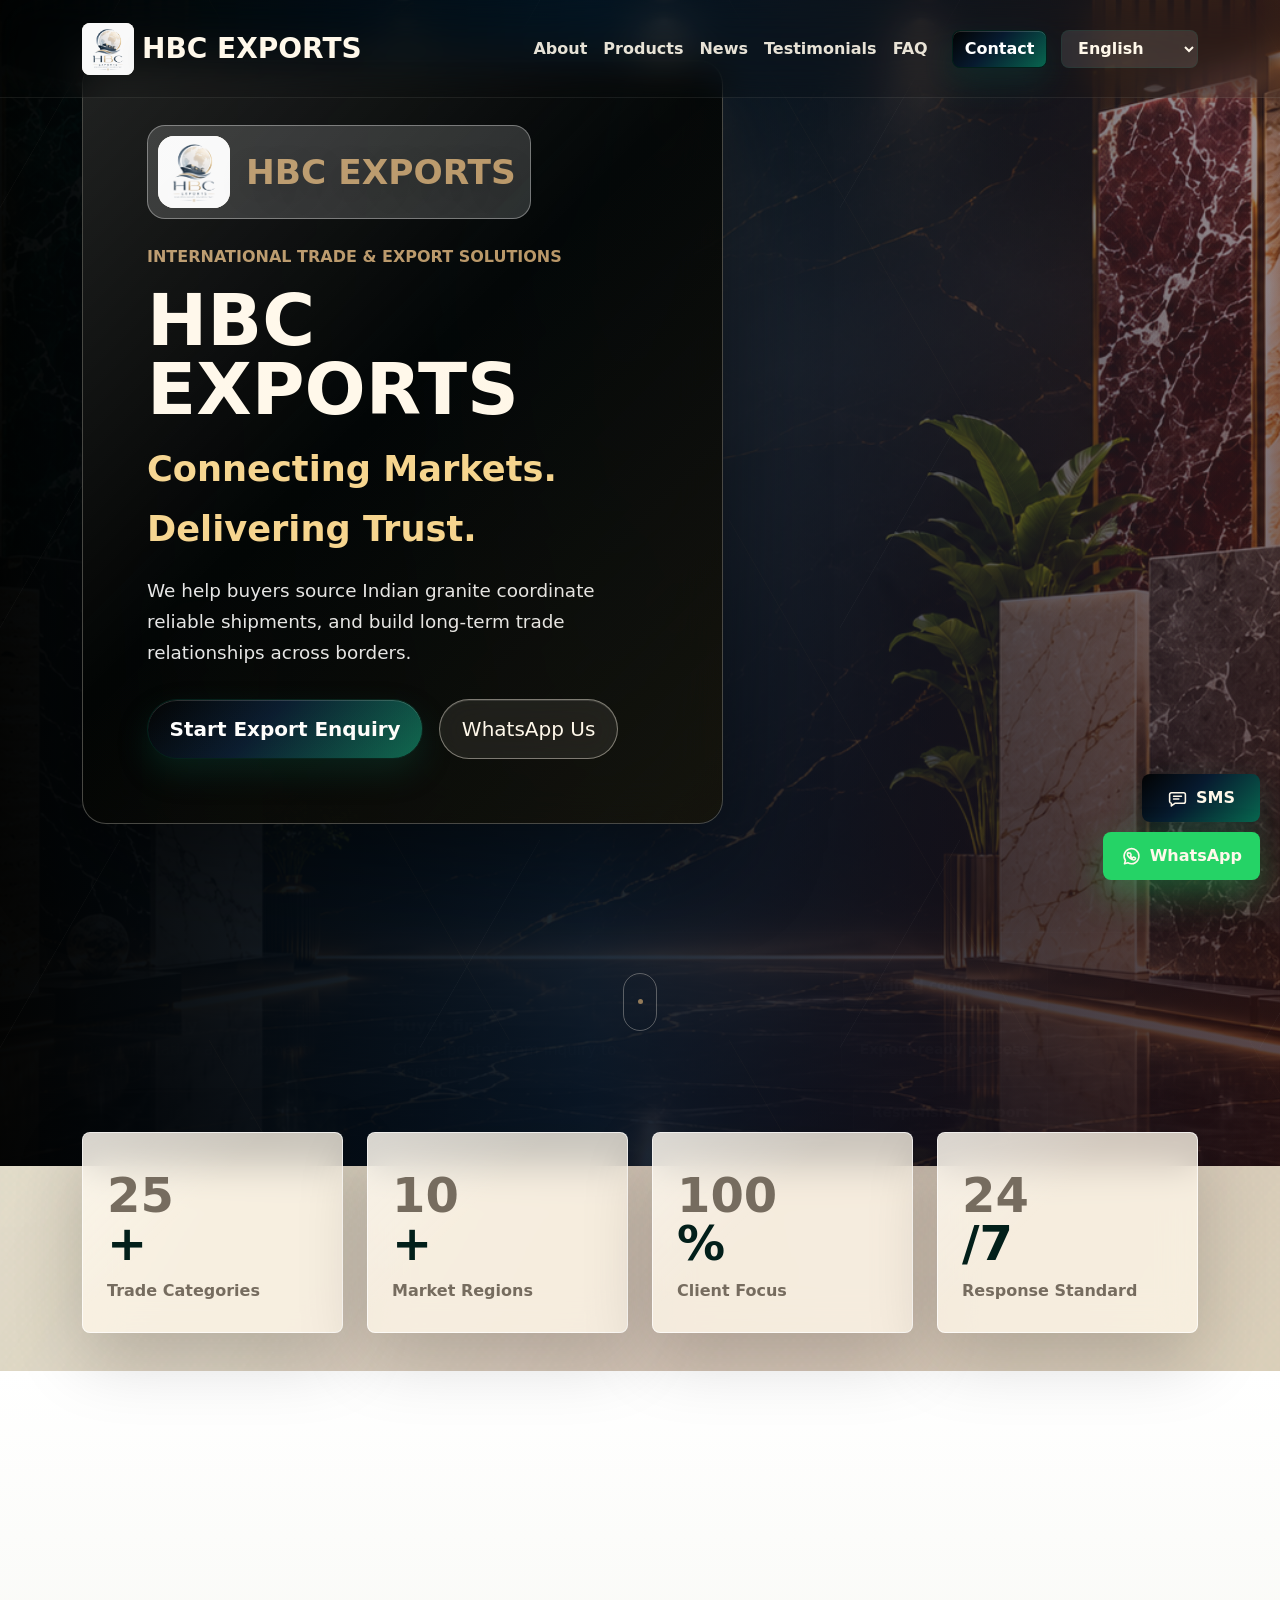
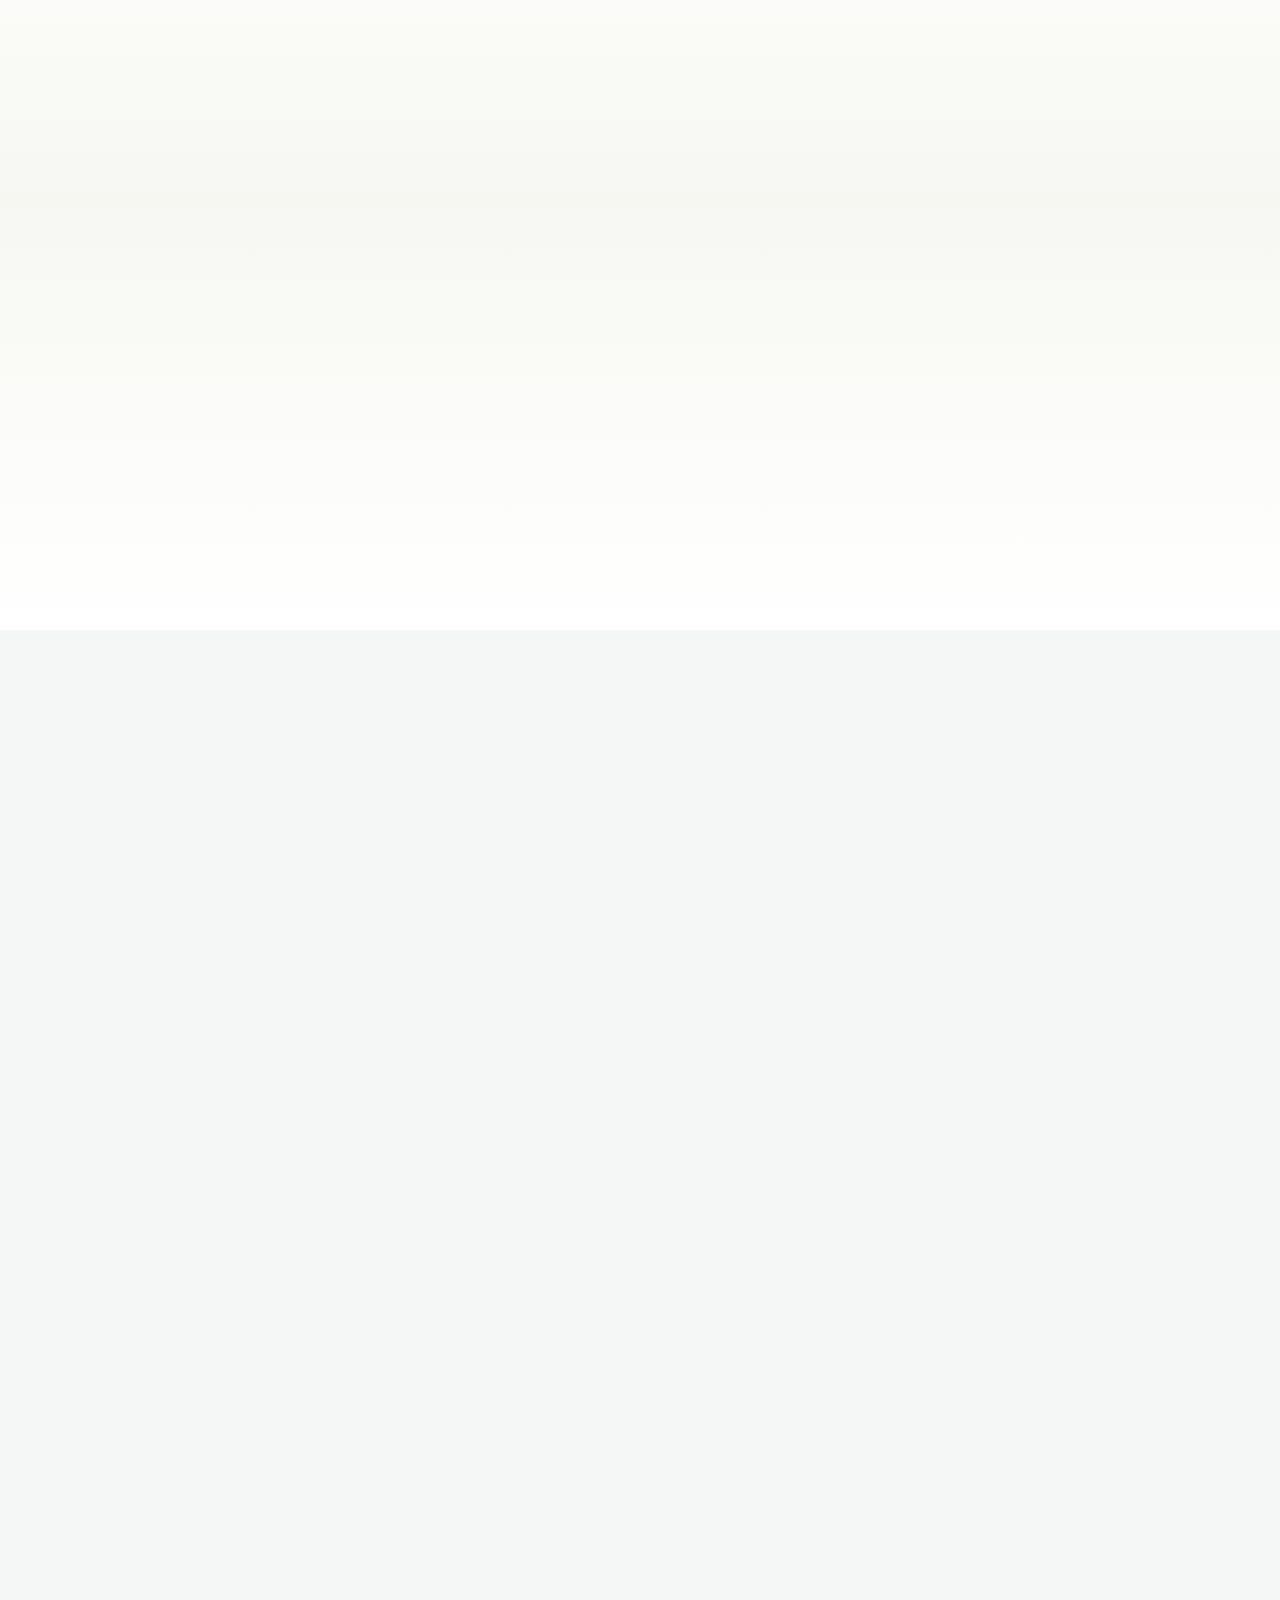
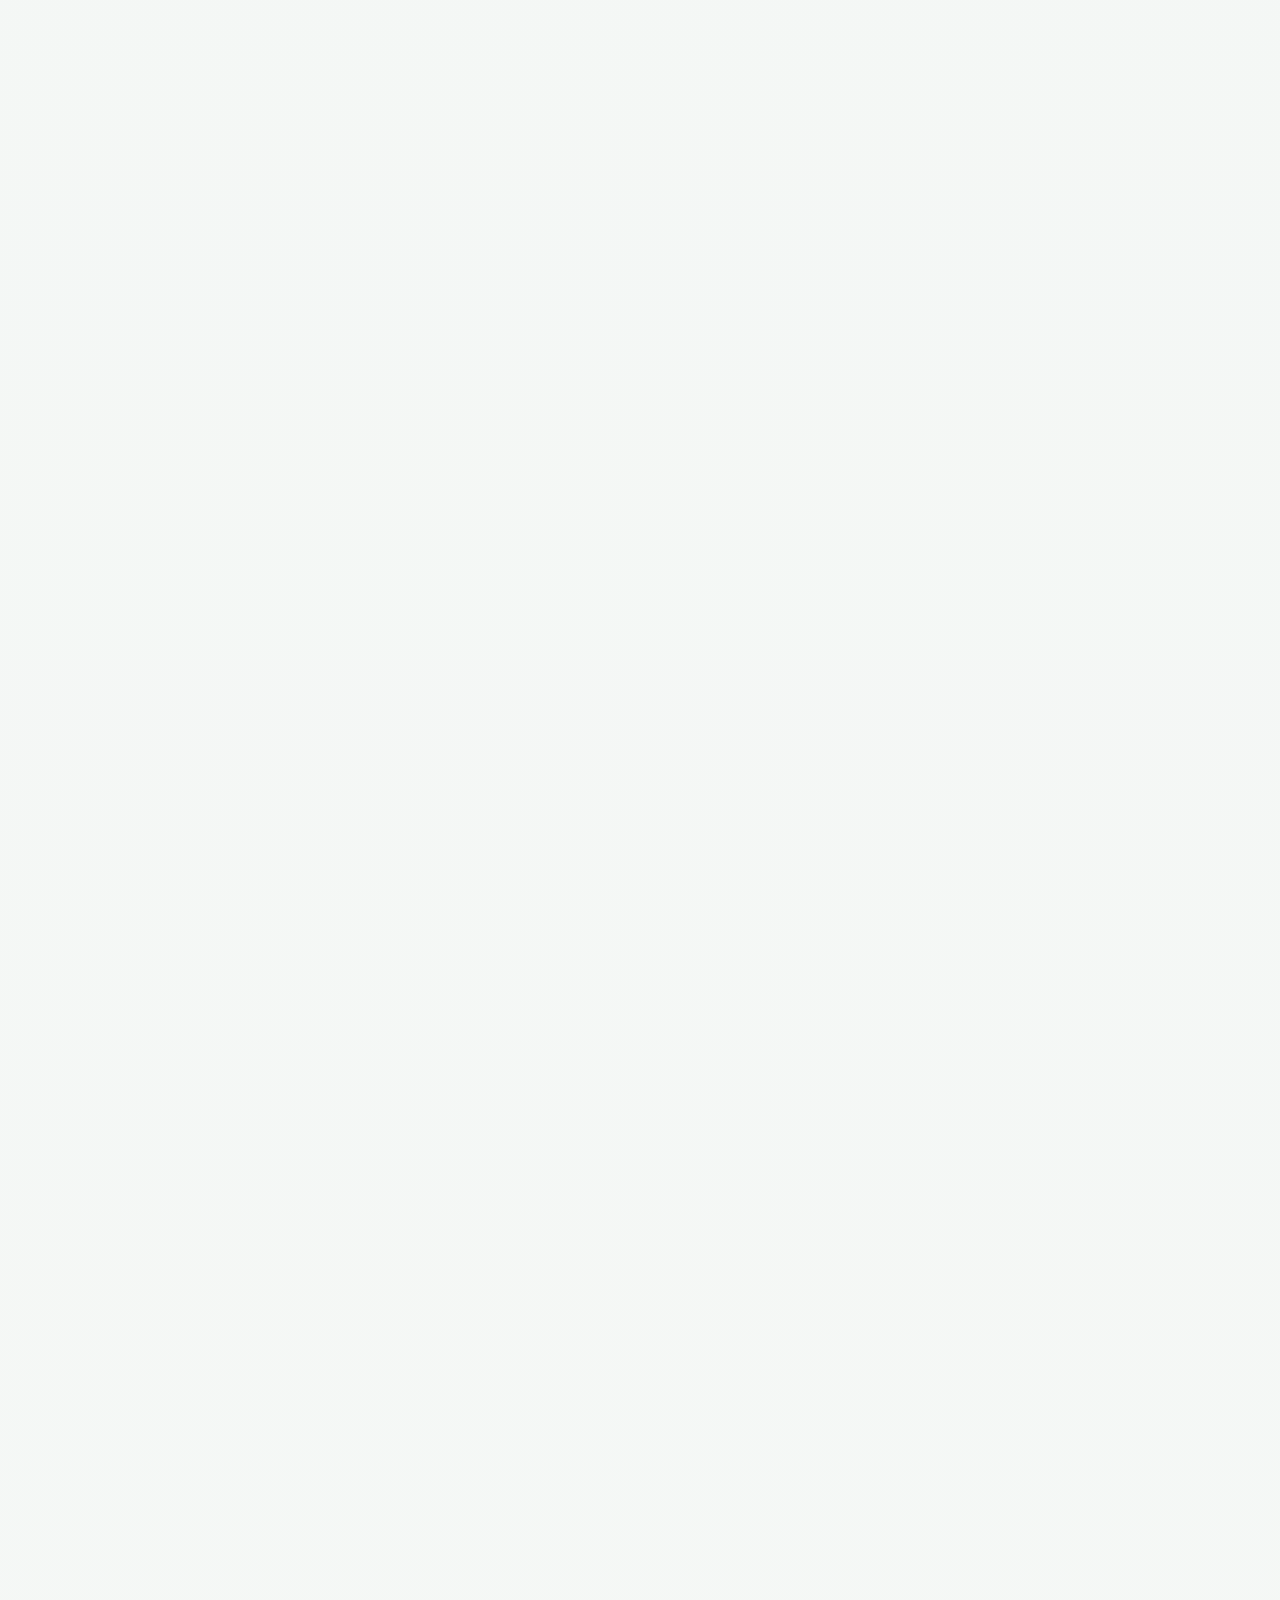
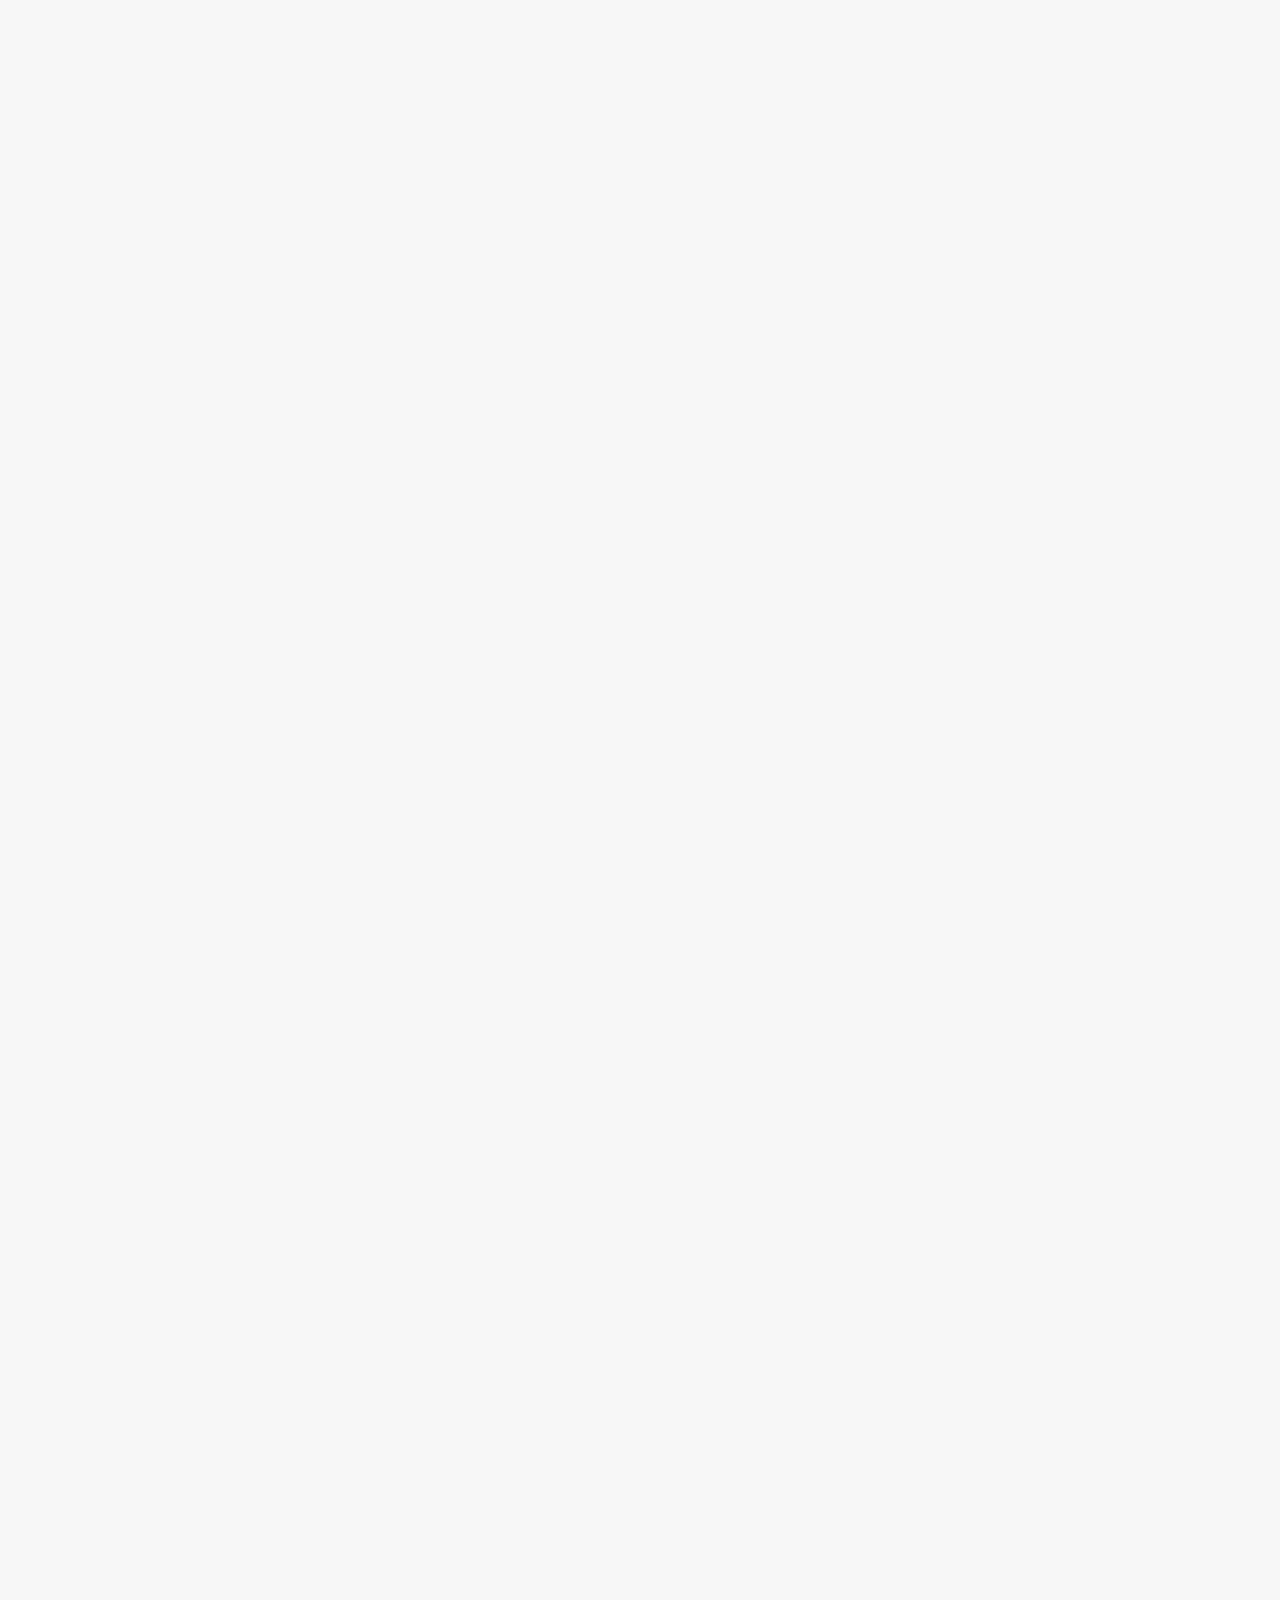
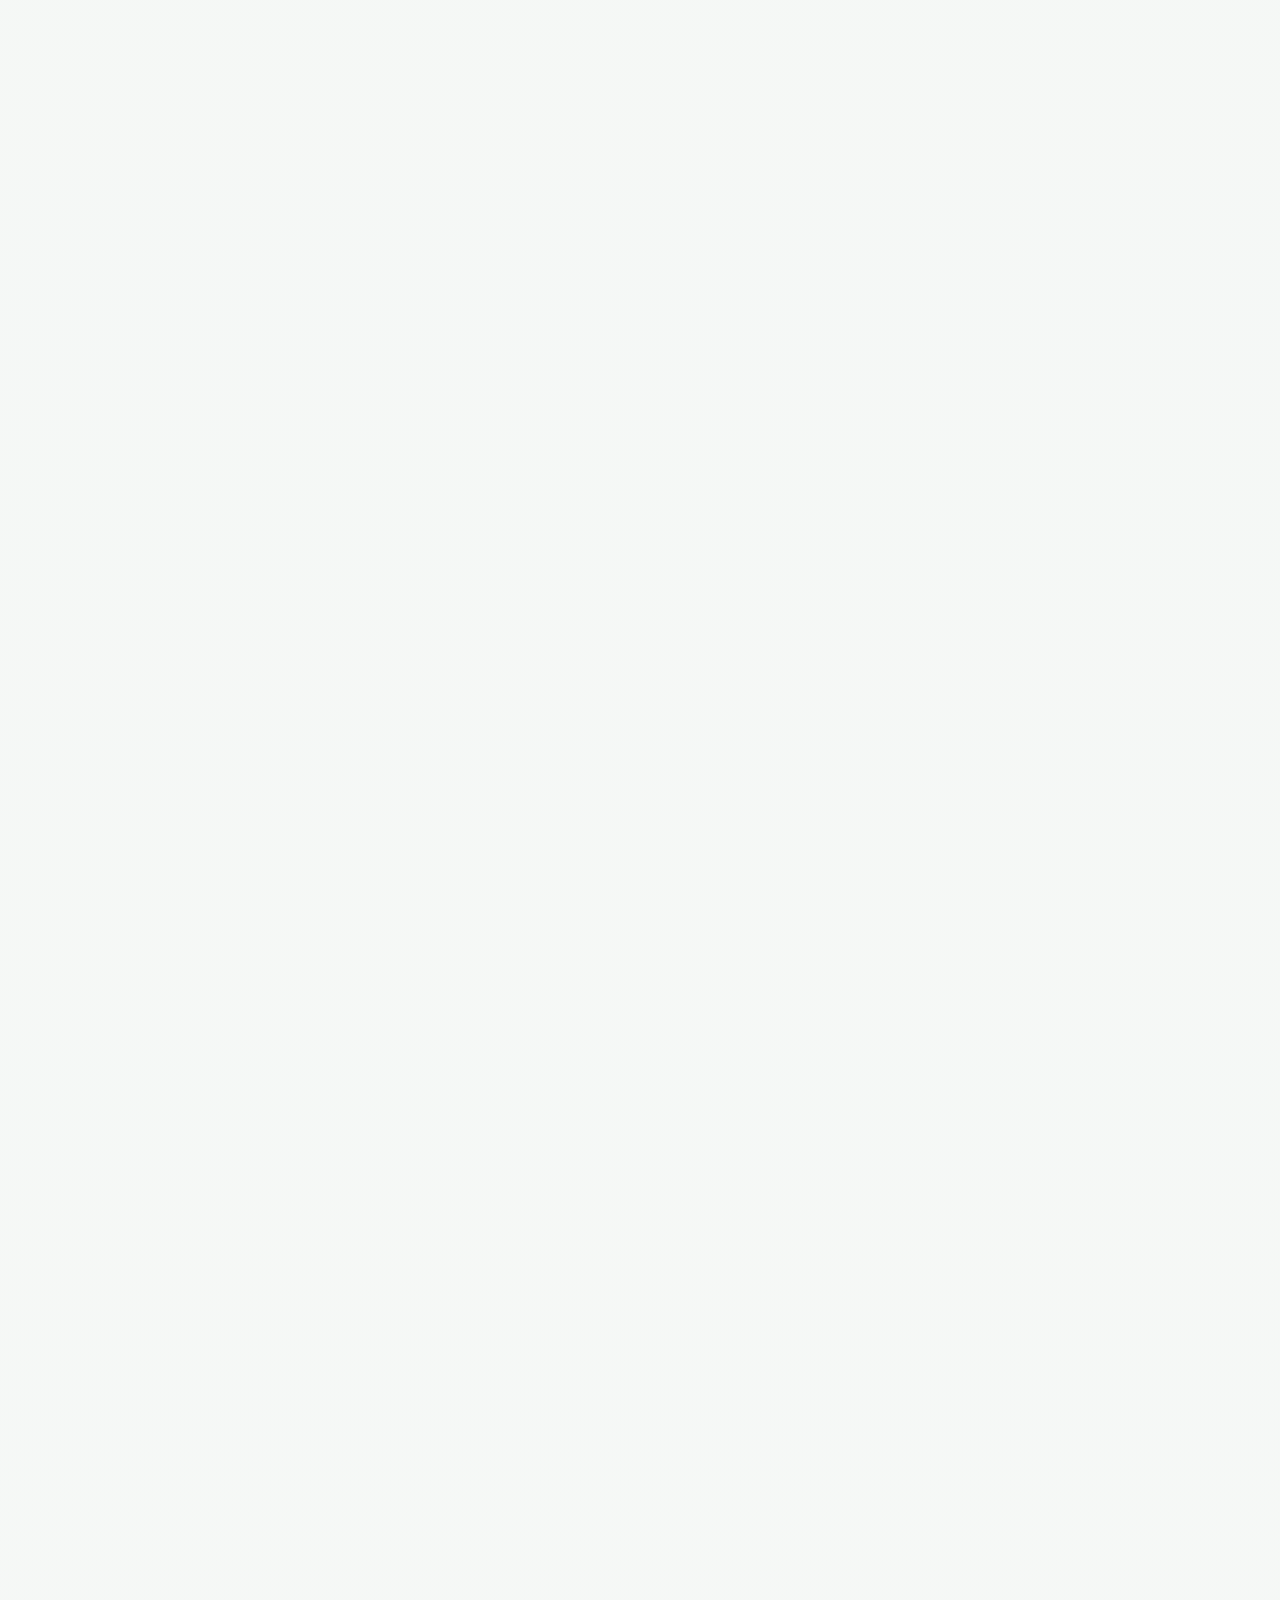
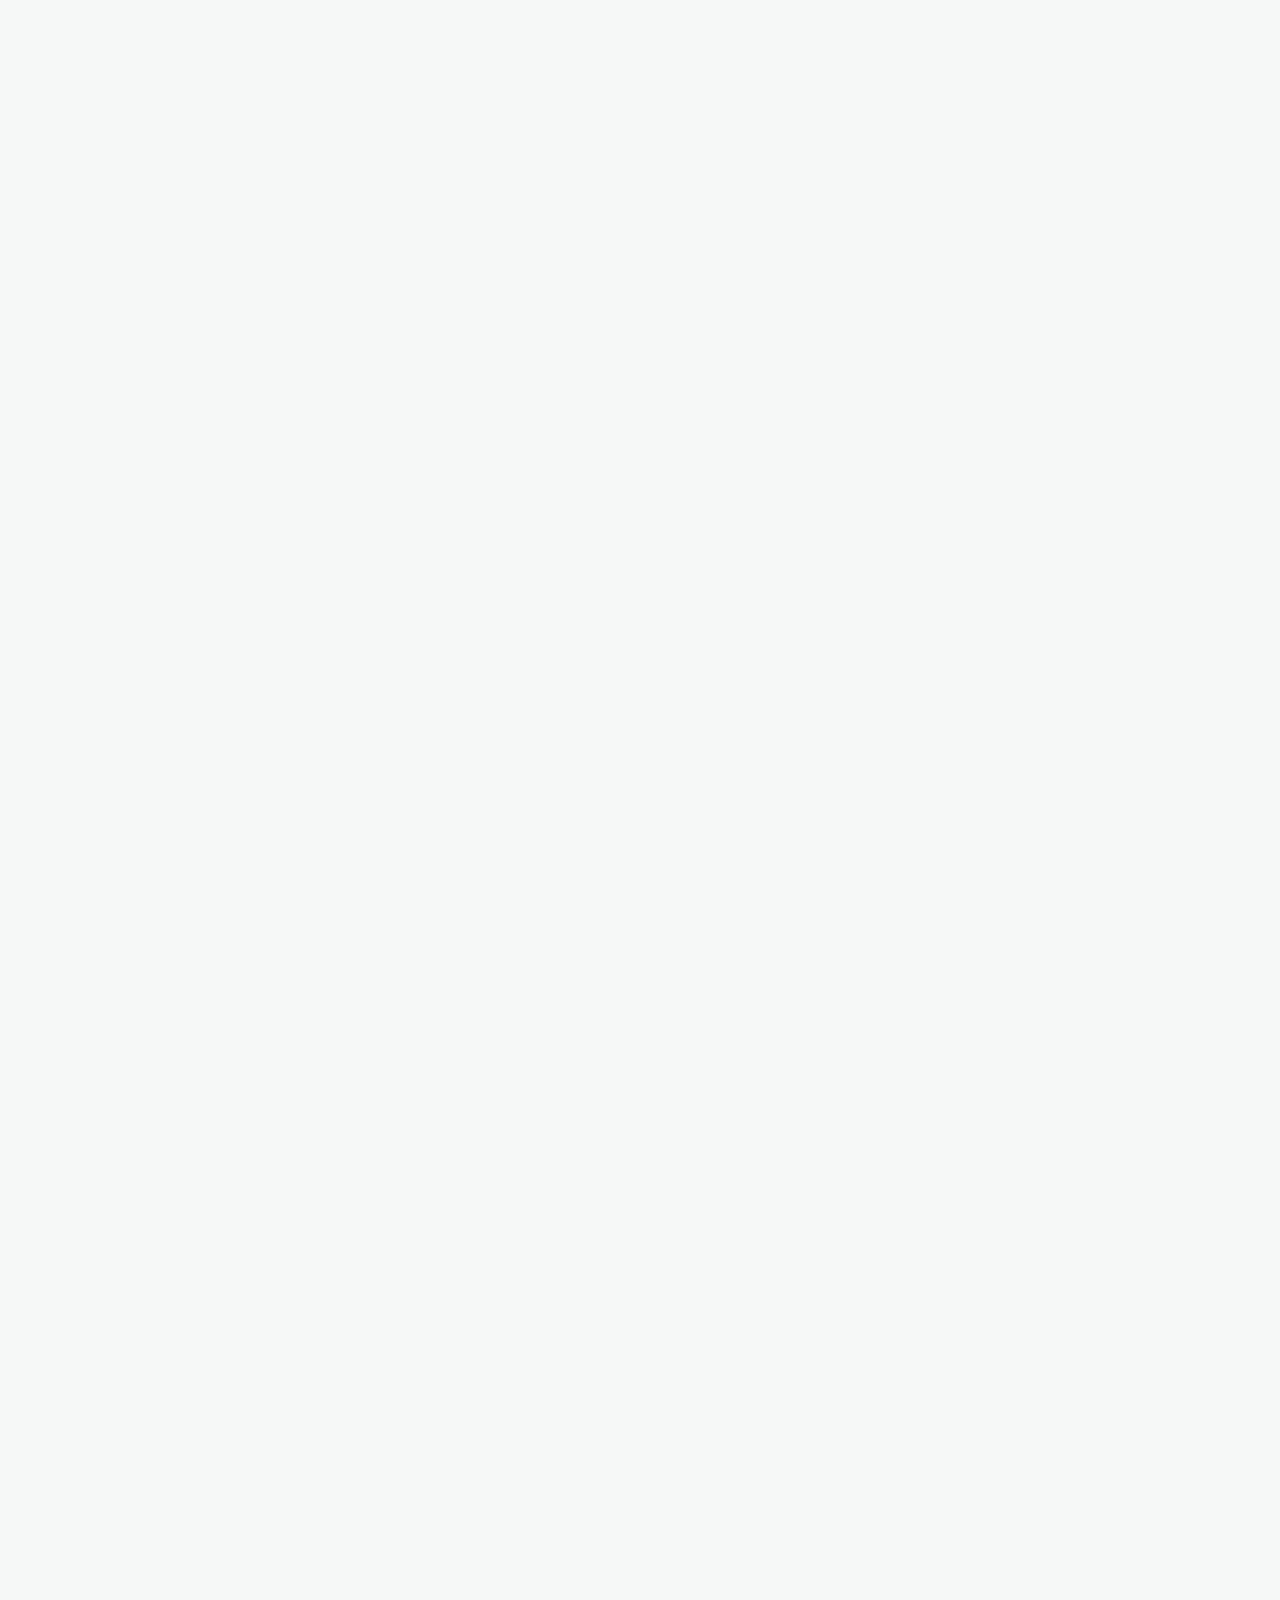
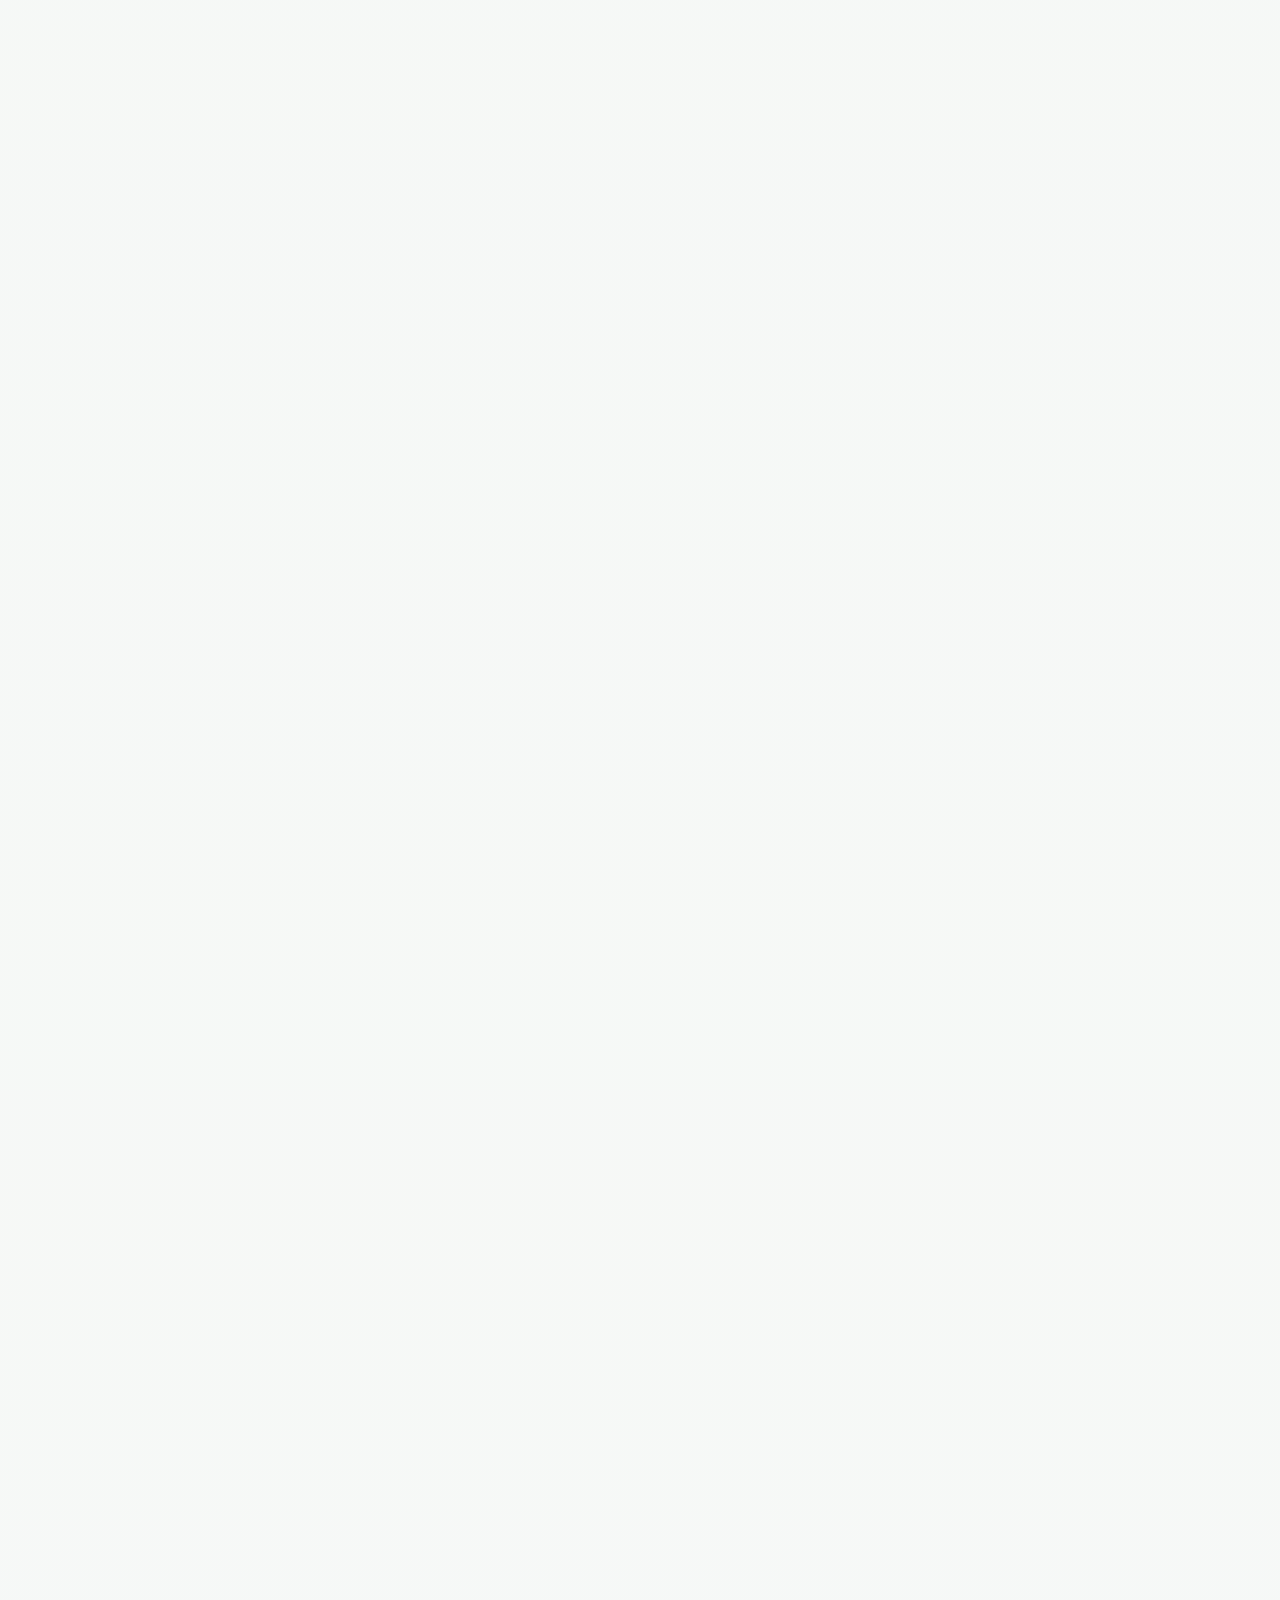
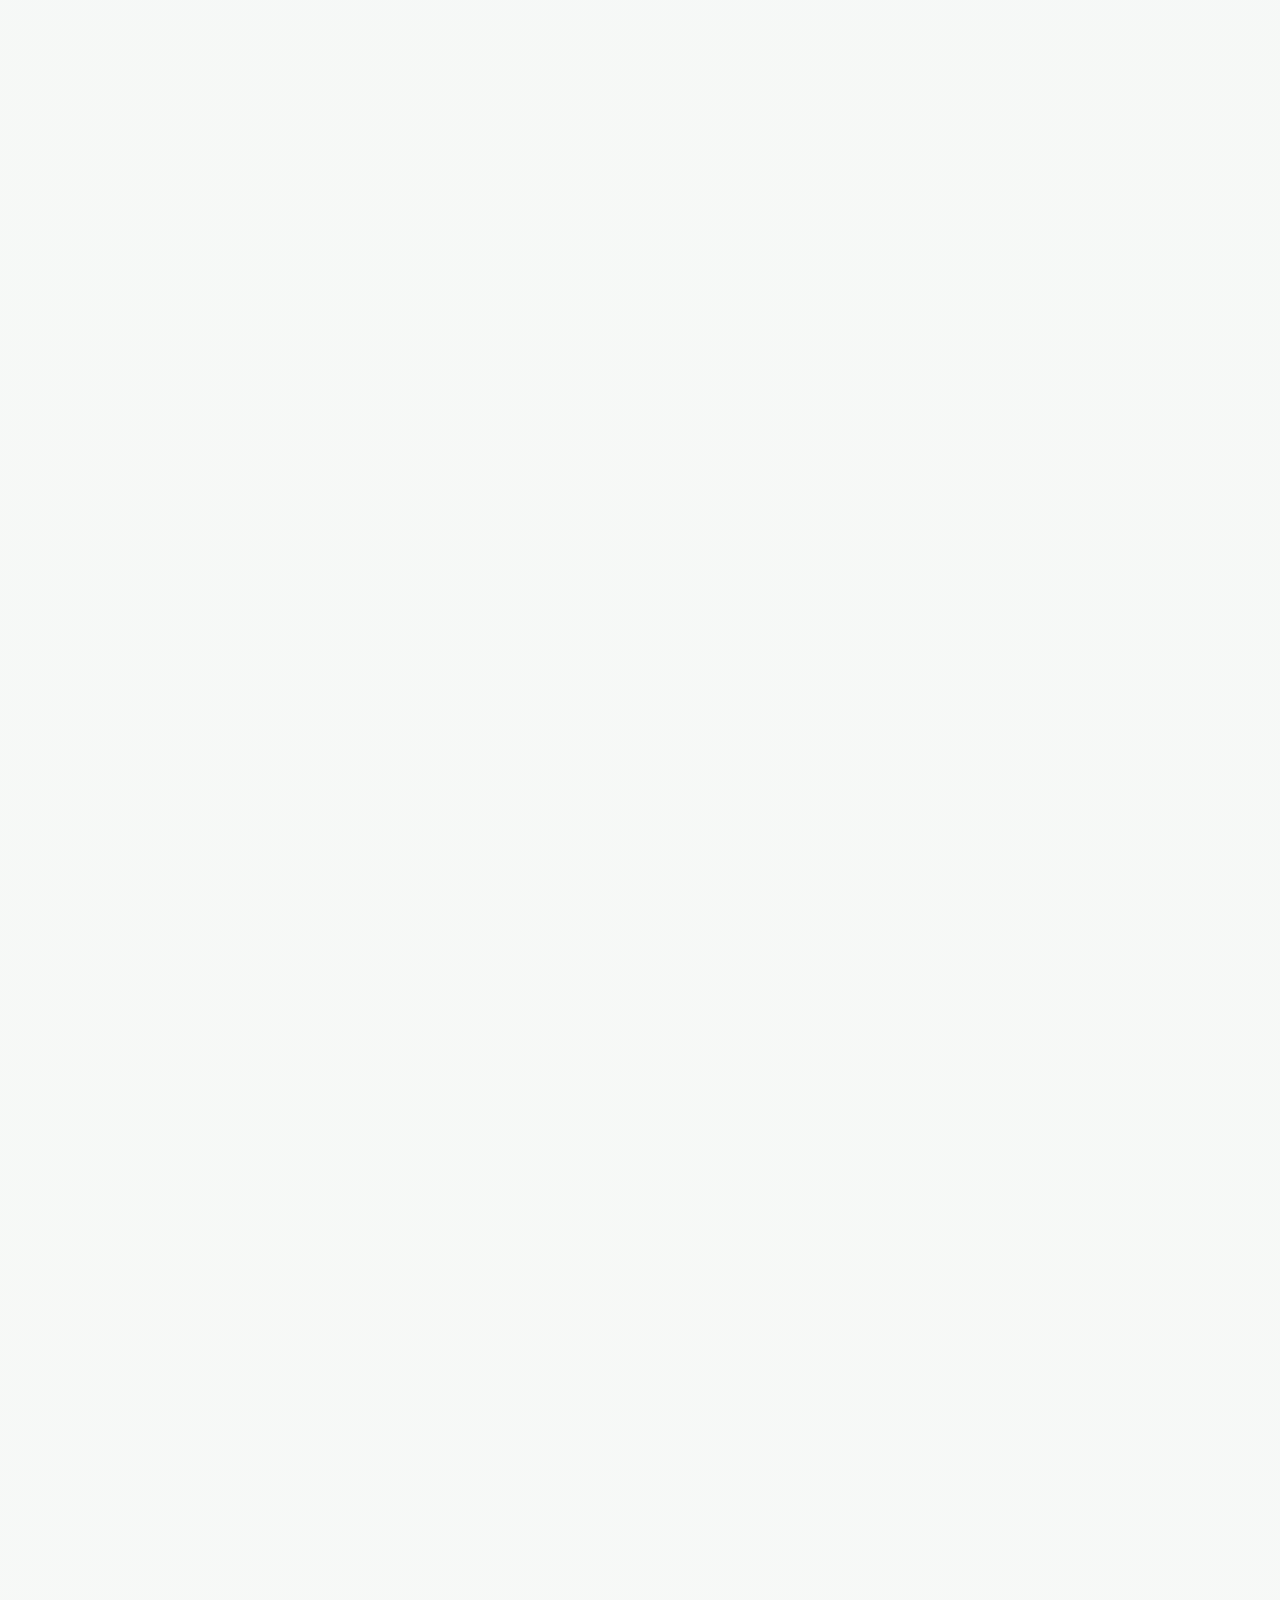
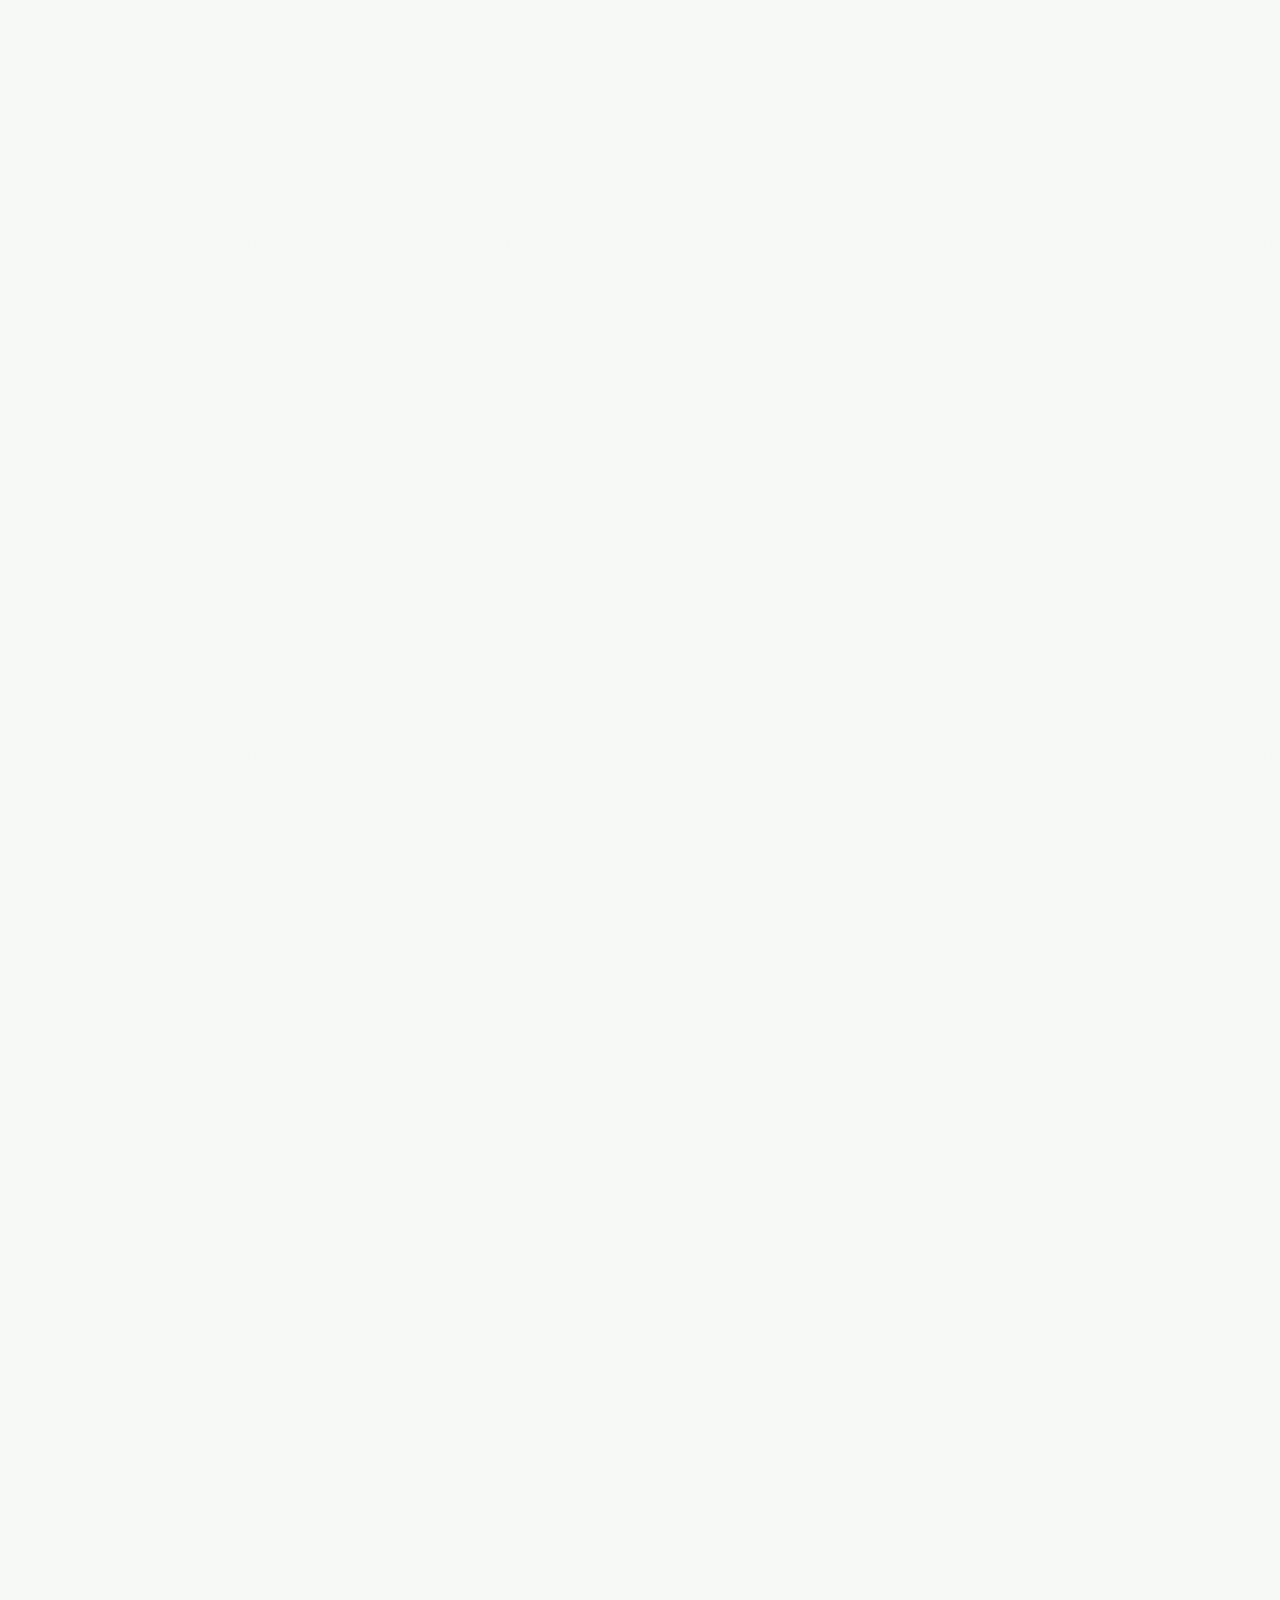
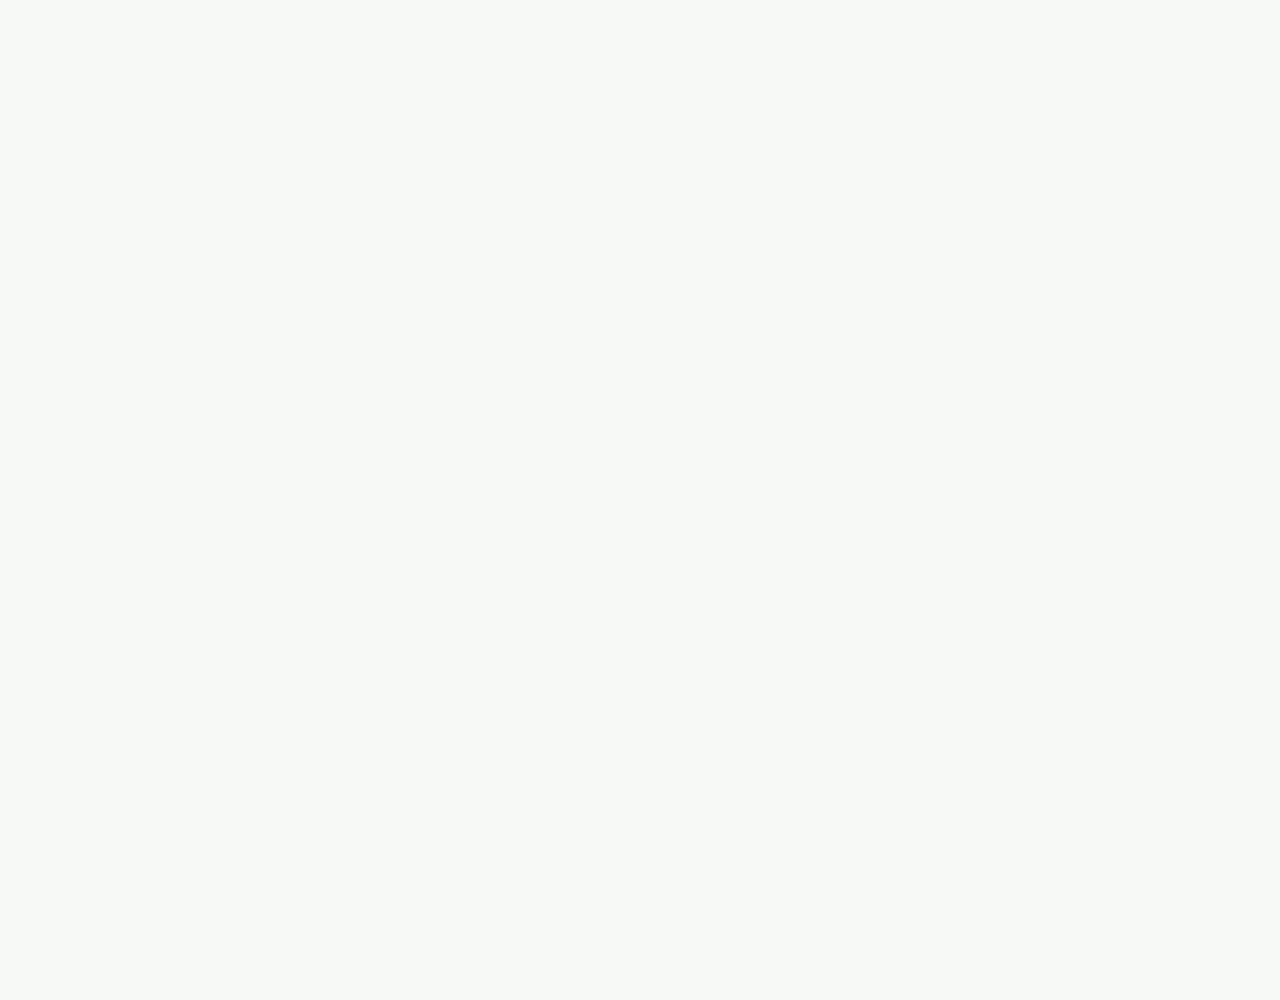
==== index.html @ af225bc9 "Add files via upload" ====
﻿<!doctype html>
<html lang="en">
  <head>
    <meta charset="utf-8">
    <meta name="viewport" content="width=device-width, initial-scale=1">
    <meta name="description" content="HBC Exports supplies export-ready Indian granite and quartz with trusted sourcing, quality coordination, documentation, and logistics support.">
    <meta name="keywords" content="HBC Exports, granite exporter India, quartz supplier, Indian granite supplier, export company, granite slabs, quartz surfaces">
    <meta name="author" content="HBC Exports">
    <meta name="robots" content="index, follow">
    <meta name="theme-color" content="#030504">
    <link rel="canonical" href="https://hbcexports.com/">
    <meta property="og:site_name" content="HBC Exports">
    <meta property="og:url" content="https://hbcexports.com/">
    <meta property="og:title" content="HBC Exports - Connecting Markets. Delivering Trust.">
    <meta property="og:description" content="Reliable Indian granite and quartz export solutions for buyers seeking quality sourcing, documentation, and logistics support.">
    <meta property="og:type" content="website">
    <meta property="og:image" content="https://images.unsplash.com/photo-1494412685616-a5d310fbb07d?auto=format&fit=crop&w=1200&q=80">
    <meta name="twitter:card" content="summary_large_image">
    <meta name="twitter:title" content="HBC Exports - Connecting Markets. Delivering Trust.">
    <meta name="twitter:description" content="Enterprise-grade export support for Indian granite and quartz, sourcing, documentation, and logistics coordination.">
    <meta name="twitter:image" content="https://images.unsplash.com/photo-1494412685616-a5d310fbb07d?auto=format&fit=crop&w=1200&q=80">
    <title>HBC Exports | Connecting Markets. Delivering Trust.</title>
    <link rel="preload" href="images/logo.png" as="image">
    <link rel="preconnect" href="https://cdn.jsdelivr.net">
    <link rel="preconnect" href="https://images.unsplash.com">
    <link href="https://cdn.jsdelivr.net/npm/bootstrap@5.3.3/dist/css/bootstrap.min.css" rel="stylesheet">
    <link rel="stylesheet" href="style.css?v=20260626-phone-code-star">
    <script type="application/ld+json">
      {
        "@context": "https://schema.org",
        "@type": "Organization",
        "name": "HBC Exports",
        "url": "https://hbcexports.com/",
        "logo": "https://hbcexports.com/images/logo.png",
        "slogan": "Connecting Markets. Delivering Trust.",
        "email": "info.hbcexports@gmail.com",
        "telephone": "+919979029121",
        "address": {
          "@type": "PostalAddress",
          "streetAddress": "Nr Jain Derasar, Ambika Nagar Palanpur Chowk",
          "addressLocality": "Palanpur",
          "addressRegion": "Banas Kantha, Gujarat",
          "postalCode": "385001",
          "addressCountry": "IN"
        }
      }
    </script>
    <script type="application/ld+json">
      {
        "@context": "https://schema.org",
        "@type": "FAQPage",
        "mainEntity": [
          {
            "@type": "Question",
            "name": "What services does HBC Exports provide?",
            "acceptedAnswer": {
              "@type": "Answer",
              "text": "HBC Exports supports product sourcing, export documentation, logistics coordination, quality checks, private label planning, and trade consulting."
            }
          },
          {
            "@type": "Question",
            "name": "Can HBC Exports coordinate custom product requirements?",
            "acceptedAnswer": {
              "@type": "Answer",
              "text": "Yes. HBC Exports reviews buyer requirements and coordinates supplier discussions for samples, packaging, labeling, and dispatch expectations."
            }
          },
          {
            "@type": "Question",
            "name": "How can I start an export enquiry?",
            "acceptedAnswer": {
              "@type": "Answer",
              "text": "You can use the contact form, email info.hbcexports@gmail.com, or message HBC Exports on WhatsApp at +91 99790 29121."
            }
          }
        ]
      }
    </script>
  </head>
  <body>
    <script>
      // ============================================================
      // REQUIRED — this is the ONE thing you must fill in for the
      // enquiry form to email you. It takes about 30 seconds and is
      // completely free, with no account or credit card needed:
      //
      //   1. Go to https://web3forms.com
      //   2. Enter the email address where you want enquiries to
      //      arrive (e.g. info.hbcexports@gmail.com) and click
      //      "Create Access Key".
      //   3. Check that inbox for an email containing your Access
      //      Key (a string like "a1b2c3d4-...").
      //   4. Paste it below between the quotes.
      //
      // This works directly from GitHub Pages with no server, no
      // Netlify, and no reCAPTCHA setup required. 250 free enquiries
      // per month. Do NOT worry about this key being visible in your
      // page source — Web3Forms access keys are meant to be public
      // (like the rest of this file) and only work for your inbox.
      // ============================================================
      window.HBC_WEB3FORMS_ACCESS_KEY = "d6785637-ceeb-40b4-b64c-4201e87ef12a";

      // OPTIONAL — advanced path. If you later move hosting from
      // GitHub Pages to Netlify and follow NOTIFICATION_SETUP.md to
      // set up reCAPTCHA + Supabase + WhatsApp/SMS, paste your public
      // reCAPTCHA v3 site key below and the form will automatically
      // use that full system instead. Leave blank otherwise.
      window.HBC_RECAPTCHA_SITE_KEY = "";
    </script>
    <a class="skip-link" href="#main">Skip to main content</a>
    <nav class="navbar navbar-expand-lg fixed-top">
      <div class="container">
        <a class="navbar-brand d-flex align-items-center gap-2" href="#home" aria-label="HBC Exports home">
          <img class="brand-logo" src="images/logo.png" width="96" height="96" alt="HBC Exports logo" decoding="async">
          <span class="brand-text script-wordmark">HBC EXPORTS</span>
        </a>
        <button class="navbar-toggler" type="button" data-bs-toggle="collapse" data-bs-target="#mainNavbar" aria-controls="mainNavbar" aria-expanded="false" aria-label="Toggle navigation">
          <span class="navbar-toggler-icon"></span>
        </button>
        <div class="collapse navbar-collapse" id="mainNavbar">
          <ul class="navbar-nav ms-auto align-items-lg-center">
            <li class="nav-item"><a class="nav-link" href="#about">About</a></li>
            <li class="nav-item"><a class="nav-link" href="#products">Products</a></li>
            <li class="nav-item"><a class="nav-link" href="#news">News</a></li>
            <li class="nav-item"><a class="nav-link" href="#testimonials">Testimonials</a></li>
            <li class="nav-item"><a class="nav-link" href="#faq">FAQ</a></li>
            <li class="nav-item"><a class="btn btn-brand ms-lg-3" href="#contact">Contact</a></li>
            <li class="nav-item ms-lg-2">
              <select class="language-select" aria-label="Select language">
                <option value="en" selected>English</option>
                <option value="hi">Hindi</option>
                <option value="gu">Gujarati</option>
                <option value="ar">Arabic</option>
                <option value="fr">French</option>
                <option value="es">Spanish</option>
              </select>
            </li>
          </ul>
        </div>
      </div>
    </nav>

    <header id="home" class="hero">
      <div class="hero-bg" aria-hidden="true"></div>
      <video class="hero-video" autoplay muted loop playsinline preload="auto" poster="images/hero-marble-showroom.png" aria-hidden="true">
        <source src="videos/hero-background.mp4" type="video/mp4">
      </video>
      <div class="hero-gradient" aria-hidden="true"></div>
      <div class="hero-overlay"></div>
      <div class="hero-lines" aria-hidden="true"></div>
      <div class="container hero-content">
        <div class="row align-items-center min-vh-100">
          <div class="col-12 col-md-10 col-lg-8 col-xl-7 reveal visible">
            <div class="hero-card">
              <div class="hero-logo mb-4">
                <img src="images/logo.png" width="120" height="120" alt="HBC Exports logo" decoding="async" fetchpriority="high">
                <span class="script-wordmark">HBC EXPORTS</span>
              </div>
              <p class="eyebrow">International Trade & Export Solutions</p>
              <h1>HBC EXPORTS</h1>
              <p class="tagline">Connecting Markets. Delivering Trust.</p>
              <p class="hero-copy">We help buyers source Indian granite, coordinate reliable shipments, and build long-term trade relationships across borders.</p>
              <div class="hero-actions d-flex flex-wrap gap-3">
                <a class="btn btn-brand btn-lg" href="#contact">Start Export Enquiry</a>
                <a class="btn btn-outline-light btn-lg" href="https://wa.me/919979029121" target="_blank" rel="noopener">WhatsApp Us</a>
              </div>
            </div>
          </div>
        </div>
      </div>
      <div class="hero-info-strip" aria-label="HBC Exports strengths">
        <div class="container">
          <div class="hero-proof">
            <div>
              <strong>Global-ready</strong>
              <span>Documentation and shipment workflows</span>
            </div>
            <div>
              <strong>Buyer-first</strong>
              <span>Clear updates from inquiry to dispatch</span>
            </div>
          </div>
          <div class="hero-trust-row">
            <span>Verified coordination</span>
            <span>Export-ready process</span>
            <span>Responsive support</span>
          </div>
        </div>
      </div>
      <a class="hero-scroll-cue" href="#main" aria-label="Scroll to content">
        <span></span>
      </a>
    </header>

    <main id="main">
      <section class="stats-section">
        <div class="container">
          <div class="row g-4">
            <div class="col-6 col-lg-3 reveal">
              <div class="stat-card">
                <strong data-i18n-ignore><span class="counter" data-count="25">0</span>+</strong>
                <span>Trade Categories</span>
              </div>
            </div>
            <div class="col-6 col-lg-3 reveal">
              <div class="stat-card">
                <strong data-i18n-ignore><span class="counter" data-count="10">0</span>+</strong>
                <span>Market Regions</span>
              </div>
            </div>
            <div class="col-6 col-lg-3 reveal">
              <div class="stat-card">
                <strong data-i18n-ignore><span class="counter" data-count="100">0</span>%</strong>
                <span>Client Focus</span>
              </div>
            </div>
            <div class="col-6 col-lg-3 reveal">
              <div class="stat-card">
                <strong data-i18n-ignore><span class="counter" data-count="24">0</span>/7</strong>
                <span>Response Standard</span>
              </div>
            </div>
          </div>
        </div>
      </section>

      <section id="about" class="section-pad about-section">
        <div class="container">
          <div class="row align-items-end g-4 mb-5">
            <div class="col-lg-7 reveal">
              <p class="section-kicker">About Us</p>
              <h2>Global export support built on clarity, consistency, and trust.</h2>
            </div>
            <div class="col-lg-5 reveal">
              <p class="about-lead">HBC Exports helps businesses source export-ready Indian granite, and custom stone products through verified coordination, disciplined communication, and dependable execution.</p>
            </div>
          </div>

          <div class="row g-4">
            <div class="col-12 col-md-4 reveal">
              <article class="about-card">
                <span class="about-icon" aria-hidden="true">
                  <svg viewBox="0 0 24 24" focusable="false">
                    <path d="M12 21a9 9 0 1 0 0-18 9 9 0 0 0 0 18Z"></path>
                    <path d="M3.6 9h16.8M3.6 15h16.8M12 3c2.1 2.5 3.2 5.5 3.2 9s-1.1 6.5-3.2 9c-2.1-2.5-3.2-5.5-3.2-9S9.9 5.5 12 3Z"></path>
                  </svg>
                </span>
                <h3>Company Introduction</h3>
                <p>We are a Gujarat, India based export company serving buyers with practical sourcing, documentation, packaging, and logistics coordination.</p>
              </article>
            </div>
            <div class="col-12 col-md-4 reveal">
              <article class="about-card">
                <span class="about-icon" aria-hidden="true">
                  <svg viewBox="0 0 24 24" focusable="false">
                    <path d="M12 21a9 9 0 1 0 0-18 9 9 0 0 0 0 18Z"></path>
                    <path d="M12 16a4 4 0 1 0 0-8 4 4 0 0 0 0 8Z"></path>
                    <path d="M12 12h7"></path>
                  </svg>
                </span>
                <h3>Mission</h3>
                <p>To make international trade smoother for our customers through honest guidance, responsive support, and well-managed export workflows.</p>
              </article>
            </div>
            <div class="col-12 col-md-4 reveal">
              <article class="about-card">
                <span class="about-icon" aria-hidden="true">
                  <svg viewBox="0 0 24 24" focusable="false">
                    <path d="m16.2 7.8-2.6 5.8-5.8 2.6 2.6-5.8 5.8-2.6Z"></path>
                    <path d="M12 21a9 9 0 1 0 0-18 9 9 0 0 0 0 18Z"></path>
                    <path d="M12 12h.01"></path>
                  </svg>
                </span>
                <h3>Vision</h3>
                <p>To become a trusted Indian export partner known for quality, transparency, and long-term relationships across global markets.</p>
              </article>
            </div>
          </div>
        </div>
      </section>

      <section id="products" class="section-pad services-section">
        <div class="container">
          <div class="section-heading reveal">
            <p class="section-kicker">Products</p>
            <h2>Granite supplied for global buyers.</h2>
            <p>Explore Indian granite by colour, origin, finish, thickness, and export-ready buyer requirements.</p>
          </div>
          <div class="row g-4 mb-4">
            <div class="col-12 reveal">
              <article class="product-hero-card granite-card">
                <span class="product-label">Granite</span>
                <h3>Indian Granite Blocks, Slabs, Tiles & Cut-to-Size</h3>
                <p>Premium granite sourced by colour, finish, thickness, origin, and project requirement with export documentation and logistics coordination.</p>
                <div class="product-tags">
                  <span>By Colours</span>
                  <span>By Origin</span>
                  <span>Custom Sizes</span>
                </div>
              </article>
            </div>
          </div>

          <div class="product-panel reveal">
            <div class="product-panel-heading">
              <div>
                <p class="section-kicker">Our Product Range</p>
                <h3>Granite by colours.</h3>
              </div>
              <a class="btn btn-brand" href="#contact">Request Granite Catalogue</a>
            </div>
            <div class="catalog-tabs" aria-label="Granite product categories">
              <a href="#products">By Colours</a>
              <a href="#granite-origin">By Origin</a>
            </div>
            <div class="storefront-products" aria-label="Featured export products">
              <div class="row g-4">
                <div class="col-12 col-sm-6 col-lg-3">
                  <article class="store-product-card">
                    <div class="store-product-media">
                      <img src="images/products/black-granite-stones-reference.png" width="310" height="310" alt="Black Granite Stones" loading="lazy" decoding="async">
                      <span>Popular</span>
                    </div>
                    <div class="store-product-body">
                      <h4>Black Granite Stones</h4>
                      <p>Absolute Black Granite, Black Forest Granite, Black Galaxy Granite, black granite stone.</p>
                      <div class="store-product-actions">
                        <a href="#contact">Get Quote</a>
                        <a href="https://wa.me/919979029121?text=Hello%20HBC%20Exports%2C%20I%20want%20a%20quote%20for%20Black%20Granite%20Stones." target="_blank" rel="noopener">WhatsApp</a>
                      </div>
                    </div>
                  </article>
                </div>
                <div class="col-12 col-sm-6 col-lg-3">
                  <article class="store-product-card">
                    <div class="store-product-media">
                      <img src="images/products/pink-granite-stones-reference.png" width="310" height="310" alt="Pink Granite Stones" loading="lazy" decoding="async">
                      <span>Premium</span>
                    </div>
                    <div class="store-product-body">
                      <h4>Pink Granite Stones</h4>
                      <p>Chima Pink Granite and Rosy Pink Granite for warm stone surfaces and export orders.</p>
                      <div class="store-product-actions">
                        <a href="#contact">Get Quote</a>
                        <a href="https://wa.me/919979029121?text=Hello%20HBC%20Exports%2C%20I%20want%20a%20quote%20for%20Pink%20Granite%20Stones." target="_blank" rel="noopener">WhatsApp</a>
                      </div>
                    </div>
                  </article>
                </div>
                <div class="col-12 col-sm-6 col-lg-3">
                  <article class="store-product-card">
                    <div class="store-product-media">
                      <img src="images/products/red-granite-stones-reference.png" width="310" height="310" alt="Red Granite Stones" loading="lazy" decoding="async">
                      <span>Custom</span>
                    </div>
                    <div class="store-product-body">
                      <h4>Red Granite Stones</h4>
                      <p>Alaska Red Granite, Imperial Red Granite, Jhansi Red Granite, Red Multi Granite.</p>
                      <div class="store-product-actions">
                        <a href="#contact">Get Quote</a>
                        <a href="https://wa.me/919979029121?text=Hello%20HBC%20Exports%2C%20I%20want%20a%20quote%20for%20Red%20Granite%20Stones." target="_blank" rel="noopener">WhatsApp</a>
                      </div>
                    </div>
                  </article>
                </div>
                <div class="col-12 col-sm-6 col-lg-3">
                  <article class="store-product-card">
                    <div class="store-product-media">
                      <img src="images/products/white-granite-stones-reference.png" width="310" height="310" alt="White Granite Stones" loading="lazy" decoding="async">
                      <span>Export</span>
                    </div>
                    <div class="store-product-body">
                      <h4>White Granite Stones</h4>
                      <p>Alaska White Granite, Colonial White Granite, Imperial White Granite, Moon White Granite.</p>
                      <div class="store-product-actions">
                        <a href="#contact">Get Quote</a>
                        <a href="https://wa.me/919979029121?text=Hello%20HBC%20Exports%2C%20I%20want%20a%20quote%20for%20White%20Granite%20Stones." target="_blank" rel="noopener">WhatsApp</a>
                      </div>
                    </div>
                  </article>
                </div>
              </div>
            </div>
            <div class="jpp-image-gallery luxury-gallery" aria-label="JPP Stonex product image gallery">
              <div class="compact-heading">
                <p class="section-kicker">JPP Stonex Product Images</p>
                <h3>Same product images and same names from the supplied gallery.</h3>
                <p>These product photos use the original JPP Stonex image links and matching product names from the reference page.</p>
              </div>
              <div class="jpp-gallery-grid">
                <article class="jpp-gallery-card" role="button" tabindex="0" data-zoom-src="https://www.jppstonex.com/assets/images/south_indian/thumb/ABSOLUTE%20BLACK%20-%20MEDIUM.jpg" data-zoom-alt="ABSOLUTE BLACK MEDIUM">
                  <img src="https://www.jppstonex.com/assets/images/south_indian/thumb/ABSOLUTE%20BLACK%20-%20MEDIUM.jpg" width="700" height="560" alt="ABSOLUTE BLACK MEDIUM" loading="lazy" decoding="async">
                  <h4>ABSOLUTE BLACK MEDIUM</h4>
                </article>
                <article class="jpp-gallery-card" role="button" tabindex="0" data-zoom-src="https://www.jppstonex.com/assets/images/south_indian/thumb/ABSOLUTE%20BLACK%20-%20WARANGAL.jpg" data-zoom-alt="ABSOLUTE BLACK WARANGAL">
                  <img src="https://www.jppstonex.com/assets/images/south_indian/thumb/ABSOLUTE%20BLACK%20-%20WARANGAL.jpg" width="700" height="560" alt="ABSOLUTE BLACK WARANGAL" loading="lazy" decoding="async">
                  <h4>ABSOLUTE BLACK WARANGAL</h4>
                </article>
                <article class="jpp-gallery-card" role="button" tabindex="0" data-zoom-src="https://www.jppstonex.com/assets/images/south_indian/thumb/ADHONIK%20BROWN.jpg" data-zoom-alt="ADHONIK BROWN">
                  <img src="https://www.jppstonex.com/assets/images/south_indian/thumb/ADHONIK%20BROWN.jpg" width="700" height="560" alt="ADHONIK BROWN" loading="lazy" decoding="async">
                  <h4>ADHONIK BROWN</h4>
                </article>
                <article class="jpp-gallery-card" role="button" tabindex="0" data-zoom-src="https://www.jppstonex.com/assets/images/south_indian/thumb/AURORA%20BLUE.jpg" data-zoom-alt="AURORA BLUE">
                  <img src="https://www.jppstonex.com/assets/images/south_indian/thumb/AURORA%20BLUE.jpg" width="700" height="560" alt="AURORA BLUE" loading="lazy" decoding="async">
                  <h4>AURORA BLUE</h4>
                </article>
                <article class="jpp-gallery-card" role="button" tabindex="0" data-zoom-src="https://www.jppstonex.com/assets/images/south_indian/thumb/BASH_PARADISO.jpg" data-zoom-alt="BASH PARADISO">
                  <img src="https://www.jppstonex.com/assets/images/south_indian/thumb/BASH_PARADISO.jpg" width="700" height="560" alt="BASH PARADISO" loading="lazy" decoding="async">
                  <h4>BASH PARADISO</h4>
                </article>
                <article class="jpp-gallery-card" role="button" tabindex="0" data-zoom-src="https://www.jppstonex.com/assets/images/south_indian/thumb/BENGAL%20BLACK%20-%20KMB.jpg" data-zoom-alt="BENGAL BLACK KMB">
                  <img src="https://www.jppstonex.com/assets/images/south_indian/thumb/BENGAL%20BLACK%20-%20KMB.jpg" width="700" height="560" alt="BENGAL BLACK KMB" loading="lazy" decoding="async">
                  <h4>BENGAL BLACK KMB</h4>
                </article>
                <article class="jpp-gallery-card" role="button" tabindex="0" data-zoom-src="https://www.jppstonex.com/assets/images/south_indian/thumb/BENGAL%20BLACK%20-%20TG.jpg" data-zoom-alt="BENGAL BLACK TG">
                  <img src="https://www.jppstonex.com/assets/images/south_indian/thumb/BENGAL%20BLACK%20-%20TG.jpg" width="700" height="560" alt="BENGAL BLACK TG" loading="lazy" decoding="async">
                  <h4>BENGAL BLACK TG</h4>
                </article>
                <article class="jpp-gallery-card" role="button" tabindex="0" data-zoom-src="https://www.jppstonex.com/assets/images/south_indian/thumb/BIANCO%20BLACK%20-%20EG.jpg" data-zoom-alt="BIANCO BLACK EG">
                  <img src="https://www.jppstonex.com/assets/images/south_indian/thumb/BIANCO%20BLACK%20-%20EG.jpg" width="700" height="560" alt="BIANCO BLACK EG" loading="lazy" decoding="async">
                  <h4>BIANCO BLACK EG</h4>
                </article>
                <article class="jpp-gallery-card" role="button" tabindex="0" data-zoom-src="https://www.jppstonex.com/assets/images/south_indian/thumb/BIANCO%20BLACK%20-%20SGG.jpg" data-zoom-alt="BIANCO BLACK SGG">
                  <img src="https://www.jppstonex.com/assets/images/south_indian/thumb/BIANCO%20BLACK%20-%20SGG.jpg" width="700" height="560" alt="BIANCO BLACK SGG" loading="lazy" decoding="async">
                  <h4>BIANCO BLACK SGG</h4>
                </article>
                <article class="jpp-gallery-card" role="button" tabindex="0" data-zoom-src="https://www.jppstonex.com/assets/images/south_indian/thumb/BLACK%20FOREST%20EXOTIC%20-%20PSI.jpg" data-zoom-alt="BLACK FOREST EXOTIC PSI">
                  <img src="https://www.jppstonex.com/assets/images/south_indian/thumb/BLACK%20FOREST%20EXOTIC%20-%20PSI.jpg" width="700" height="560" alt="BLACK FOREST EXOTIC PSI" loading="lazy" decoding="async">
                  <h4>BLACK FOREST EXOTIC PSI</h4>
                </article>
                <article class="jpp-gallery-card" role="button" tabindex="0" data-zoom-src="https://www.jppstonex.com/assets/images/south_indian/thumb/BLACK%20FOREST%20MG.jpg" data-zoom-alt="BLACK FOREST MG">
                  <img src="https://www.jppstonex.com/assets/images/south_indian/thumb/BLACK%20FOREST%20MG.jpg" width="700" height="560" alt="BLACK FOREST MG" loading="lazy" decoding="async">
                  <h4>BLACK FOREST MG</h4>
                </article>
                <article class="jpp-gallery-card" role="button" tabindex="0" data-zoom-src="https://www.jppstonex.com/assets/images/south_indian/thumb/BLACK%20GALAXY.jpg" data-zoom-alt="BLACK GALAXY">
                  <img src="https://www.jppstonex.com/assets/images/south_indian/thumb/BLACK%20GALAXY.jpg" width="700" height="560" alt="BLACK GALAXY" loading="lazy" decoding="async">
                  <h4>BLACK GALAXY</h4>
                </article>
                <article class="jpp-gallery-card" role="button" tabindex="0" data-zoom-src="https://www.jppstonex.com/assets/images/south_indian/thumb/BLACK%20MIST.jpg" data-zoom-alt="BLACK MIST">
                  <img src="https://www.jppstonex.com/assets/images/south_indian/thumb/BLACK%20MIST.jpg" width="700" height="560" alt="BLACK MIST" loading="lazy" decoding="async">
                  <h4>BLACK MIST</h4>
                </article>
                <article class="jpp-gallery-card" role="button" tabindex="0" data-zoom-src="https://www.jppstonex.com/assets/images/south_indian/thumb/BLACK%20PEARL.jpg" data-zoom-alt="BLACK PEARL">
                  <img src="https://www.jppstonex.com/assets/images/south_indian/thumb/BLACK%20PEARL.jpg" width="700" height="560" alt="BLACK PEARL" loading="lazy" decoding="async">
                  <h4>BLACK PEARL</h4>
                </article>
                <article class="jpp-gallery-card" role="button" tabindex="0" data-zoom-src="https://www.jppstonex.com/assets/images/south_indian/thumb/BLACK%20PYRITE.jpg" data-zoom-alt="BLACK PYRITE">
                  <img src="https://www.jppstonex.com/assets/images/south_indian/thumb/BLACK%20PYRITE.jpg" width="700" height="560" alt="BLACK PYRITE" loading="lazy" decoding="async">
                  <h4>BLACK PYRITE</h4>
                </article>
                <article class="jpp-gallery-card" role="button" tabindex="0" data-zoom-src="https://www.jppstonex.com/assets/images/south_indian/thumb/CHERRY-BROWN.jpg" data-zoom-alt="CHERRY BROWN">
                  <img src="https://www.jppstonex.com/assets/images/south_indian/thumb/CHERRY-BROWN.jpg" width="700" height="560" alt="CHERRY BROWN" loading="lazy" decoding="async">
                  <h4>CHERRY BROWN</h4>
                </article>
                <article class="jpp-gallery-card" role="button" tabindex="0" data-zoom-src="https://www.jppstonex.com/assets/images/south_indian/thumb/CLASSIC%20PARADISO.jpg" data-zoom-alt="CLASSIC PARADISO">
                  <img src="https://www.jppstonex.com/assets/images/south_indian/thumb/CLASSIC%20PARADISO.jpg" width="700" height="560" alt="CLASSIC PARADISO" loading="lazy" decoding="async">
                  <h4>CLASSIC PARADISO</h4>
                </article>
                <article class="jpp-gallery-card" role="button" tabindex="0" data-zoom-src="https://www.jppstonex.com/assets/images/south_indian/thumb/CLASSIC%20WHITE.jpg" data-zoom-alt="CLASSIC WHITE">
                  <img src="https://www.jppstonex.com/assets/images/south_indian/thumb/CLASSIC%20WHITE.jpg" width="700" height="560" alt="CLASSIC WHITE" loading="lazy" decoding="async">
                  <h4>CLASSIC WHITE</h4>
                </article>
                <article class="jpp-gallery-card" role="button" tabindex="0" data-zoom-src="https://www.jppstonex.com/assets/images/south_indian/thumb/COFFEE%20BROWN.jpg" data-zoom-alt="COFFEE BROWN">
                  <img src="https://www.jppstonex.com/assets/images/south_indian/thumb/COFFEE%20BROWN.jpg" width="700" height="560" alt="COFFEE BROWN" loading="lazy" decoding="async">
                  <h4>COFFEE BROWN</h4>
                </article>
                <article class="jpp-gallery-card" role="button" tabindex="0" data-zoom-src="https://www.jppstonex.com/assets/images/south_indian/thumb/COLOMBO%20JUPRANA.jpg" data-zoom-alt="COLOMBO JUPRANA">
                  <img src="https://www.jppstonex.com/assets/images/south_indian/thumb/COLOMBO%20JUPRANA.jpg" width="700" height="560" alt="COLOMBO JUPRANA" loading="lazy" decoding="async">
                  <h4>COLOMBO JUPRANA</h4>
                </article>
                <article class="jpp-gallery-card" role="button" tabindex="0" data-zoom-src="https://www.jppstonex.com/assets/images/south_indian/thumb/COLONIAL%20CREAM.jpg" data-zoom-alt="COLONIAL CREAM">
                  <img src="https://www.jppstonex.com/assets/images/south_indian/thumb/COLONIAL%20CREAM.jpg" width="700" height="560" alt="COLONIAL CREAM" loading="lazy" decoding="async">
                  <h4>COLONIAL CREAM</h4>
                </article>
                <article class="jpp-gallery-card" role="button" tabindex="0" data-zoom-src="https://www.jppstonex.com/assets/images/south_indian/thumb/COLONIAL%20IVORY.jpg" data-zoom-alt="COLONIAL IVORY">
                  <img src="https://www.jppstonex.com/assets/images/south_indian/thumb/COLONIAL%20IVORY.jpg" width="700" height="560" alt="COLONIAL IVORY" loading="lazy" decoding="async">
                  <h4>COLONIAL IVORY</h4>
                </article>
                <article class="jpp-gallery-card" role="button" tabindex="0" data-zoom-src="https://www.jppstonex.com/assets/images/south_indian/thumb/COLONIAL%20WHITE%20MPG.jpg" data-zoom-alt="COLONIAL WHITE MPG">
                  <img src="https://www.jppstonex.com/assets/images/south_indian/thumb/COLONIAL%20WHITE%20MPG.jpg" width="700" height="560" alt="COLONIAL WHITE MPG" loading="lazy" decoding="async">
                  <h4>COLONIAL WHITE MPG</h4>
                </article>
                <article class="jpp-gallery-card" role="button" tabindex="0" data-zoom-src="https://www.jppstonex.com/assets/images/south_indian/thumb/FANTASY%20CREAM.jpg" data-zoom-alt="FANTASY CREAM">
                  <img src="https://www.jppstonex.com/assets/images/south_indian/thumb/FANTASY%20CREAM.jpg" width="700" height="560" alt="FANTASY CREAM" loading="lazy" decoding="async">
                  <h4>FANTASY CREAM</h4>
                </article>
                <article class="jpp-gallery-card" role="button" tabindex="0" data-zoom-src="https://www.jppstonex.com/assets/images/south_indian/thumb/FANTASY%20GOLD.jpg" data-zoom-alt="FANTASY GOLD">
                  <img src="https://www.jppstonex.com/assets/images/south_indian/thumb/FANTASY%20GOLD.jpg" width="700" height="560" alt="FANTASY GOLD" loading="lazy" decoding="async">
                  <h4>FANTASY GOLD</h4>
                </article>
                <article class="jpp-gallery-card" role="button" tabindex="0" data-zoom-src="https://www.jppstonex.com/assets/images/south_indian/thumb/GHIBLI.jpg" data-zoom-alt="GHIBLI">
                  <img src="https://www.jppstonex.com/assets/images/south_indian/thumb/GHIBLI.jpg" width="700" height="560" alt="GHIBLI" loading="lazy" decoding="async">
                  <h4>GHIBLI</h4>
                </article>
                <article class="jpp-gallery-card" role="button" tabindex="0" data-zoom-src="https://www.jppstonex.com/assets/images/south_indian/thumb/HIMALAYAN%20BLUE.jpg" data-zoom-alt="HIMALAYAN BLUE">
                  <img src="https://www.jppstonex.com/assets/images/south_indian/thumb/HIMALAYAN%20BLUE.jpg" width="700" height="560" alt="HIMALAYAN BLUE" loading="lazy" decoding="async">
                  <h4>HIMALAYAN BLUE</h4>
                </article>
                <article class="jpp-gallery-card" role="button" tabindex="0" data-zoom-src="https://www.jppstonex.com/assets/images/south_indian/thumb/IMPERIAL%20GOLD.jpg" data-zoom-alt="IMPERIAL GOLD">
                  <img src="https://www.jppstonex.com/assets/images/south_indian/thumb/IMPERIAL%20GOLD.jpg" width="700" height="560" alt="IMPERIAL GOLD" loading="lazy" decoding="async">
                  <h4>IMPERIAL GOLD</h4>
                </article>
                <article class="jpp-gallery-card" role="button" tabindex="0" data-zoom-src="https://www.jppstonex.com/assets/images/south_indian/thumb/INDIAN%20JUPRANA.jpg" data-zoom-alt="INDIAN JUPRANA">
                  <img src="https://www.jppstonex.com/assets/images/south_indian/thumb/INDIAN%20JUPRANA.jpg" width="700" height="560" alt="INDIAN JUPRANA" loading="lazy" decoding="async">
                  <h4>INDIAN JUPRANA</h4>
                </article>
                <article class="jpp-gallery-card" role="button" tabindex="0" data-zoom-src="https://www.jppstonex.com/assets/images/south_indian/thumb/IVORY%20BROWN.jpg" data-zoom-alt="IVORY BROWN">
                  <img src="https://www.jppstonex.com/assets/images/south_indian/thumb/IVORY%20BROWN.jpg" width="700" height="560" alt="IVORY BROWN" loading="lazy" decoding="async">
                  <h4>IVORY BROWN</h4>
                </article>
                <article class="jpp-gallery-card" role="button" tabindex="0" data-zoom-src="https://www.jppstonex.com/assets/images/south_indian/thumb/IVORY%20CHIFFON%20SJG.jpg" data-zoom-alt="IVORY CHIFFON SJG">
                  <img src="https://www.jppstonex.com/assets/images/south_indian/thumb/IVORY%20CHIFFON%20SJG.jpg" width="700" height="560" alt="IVORY CHIFFON SJG" loading="lazy" decoding="async">
                  <h4>IVORY CHIFFON SJG</h4>
                </article>
                <article class="jpp-gallery-card" role="button" tabindex="0" data-zoom-src="https://www.jppstonex.com/assets/images/south_indian/thumb/IVORY%20CREAM%20EXTRA.jpg" data-zoom-alt="IVORY CREAM EXTRA">
                  <img src="https://www.jppstonex.com/assets/images/south_indian/thumb/IVORY%20CREAM%20EXTRA.jpg" width="700" height="560" alt="IVORY CREAM EXTRA" loading="lazy" decoding="async">
                  <h4>IVORY CREAM EXTRA</h4>
                </article>
                <article class="jpp-gallery-card" role="button" tabindex="0" data-zoom-src="https://www.jppstonex.com/assets/images/south_indian/thumb/IVORY%20GOLD.jpg" data-zoom-alt="IVORY GOLD">
                  <img src="https://www.jppstonex.com/assets/images/south_indian/thumb/IVORY%20GOLD.jpg" width="700" height="560" alt="IVORY GOLD" loading="lazy" decoding="async">
                  <h4>IVORY GOLD</h4>
                </article>
                <article class="jpp-gallery-card" role="button" tabindex="0" data-zoom-src="https://www.jppstonex.com/assets/images/south_indian/thumb/JET%20BLACK.jpg" data-zoom-alt="JET BLACK">
                  <img src="https://www.jppstonex.com/assets/images/south_indian/thumb/JET%20BLACK.jpg" width="700" height="560" alt="JET BLACK" loading="lazy" decoding="async">
                  <h4>JET BLACK</h4>
                </article>
                <article class="jpp-gallery-card" role="button" tabindex="0" data-zoom-src="https://www.jppstonex.com/assets/images/south_indian/thumb/KUPPAM%20GREEN.jpg" data-zoom-alt="KUPPAM GREEN">
                  <img src="https://www.jppstonex.com/assets/images/south_indian/thumb/KUPPAM%20GREEN.jpg" width="700" height="560" alt="KUPPAM GREEN" loading="lazy" decoding="async">
                  <h4>KUPPAM GREEN</h4>
                </article>
                <article class="jpp-gallery-card" role="button" tabindex="0" data-zoom-src="https://www.jppstonex.com/assets/images/south_indian/thumb/LAVENDER%20BLUE.jpg" data-zoom-alt="LAVENDER BLUE">
                  <img src="https://www.jppstonex.com/assets/images/south_indian/thumb/LAVENDER%20BLUE.jpg" width="700" height="560" alt="LAVENDER BLUE" loading="lazy" decoding="async">
                  <h4>LAVENDER BLUE</h4>
                </article>
                <article class="jpp-gallery-card" role="button" tabindex="0" data-zoom-src="https://www.jppstonex.com/assets/images/south_indian/thumb/MADANAPALLI%20WHITE%20-%20SR.jpg" data-zoom-alt="MADANAPALLI WHITE SR">
                  <img src="https://www.jppstonex.com/assets/images/south_indian/thumb/MADANAPALLI%20WHITE%20-%20SR.jpg" width="700" height="560" alt="MADANAPALLI WHITE SR" loading="lazy" decoding="async">
                  <h4>MADANAPALLI WHITE SR</h4>
                </article>
                <article class="jpp-gallery-card" role="button" tabindex="0" data-zoom-src="https://www.jppstonex.com/assets/images/south_indian/thumb/MADANAPALLI%20WHITE%20-%20SVS.jpg" data-zoom-alt="MADANAPALLI WHITE SVS">
                  <img src="https://www.jppstonex.com/assets/images/south_indian/thumb/MADANAPALLI%20WHITE%20-%20SVS.jpg" width="700" height="560" alt="MADANAPALLI WHITE SVS" loading="lazy" decoding="async">
                  <h4>MADANAPALLI WHITE SVS</h4>
                </article>
                <article class="jpp-gallery-card" role="button" tabindex="0" data-zoom-src="https://www.jppstonex.com/assets/images/south_indian/thumb/MILLENIUM-FANTASY.jpg" data-zoom-alt="MILLENIUM FANTASY">
                  <img src="https://www.jppstonex.com/assets/images/south_indian/thumb/MILLENIUM-FANTASY.jpg" width="700" height="560" alt="MILLENIUM FANTASY" loading="lazy" decoding="async">
                  <h4>MILLENIUM FANTASY</h4>
                </article>
                <article class="jpp-gallery-card" role="button" tabindex="0" data-zoom-src="https://www.jppstonex.com/assets/images/south_indian/thumb/MOON%20WHITE.jpg" data-zoom-alt="MOON WHITE">
                  <img src="https://www.jppstonex.com/assets/images/south_indian/thumb/MOON%20WHITE.jpg" width="700" height="560" alt="MOON WHITE" loading="lazy" decoding="async">
                  <h4>MOON WHITE</h4>
                </article>
                <article class="jpp-gallery-card" role="button" tabindex="0" data-zoom-src="https://www.jppstonex.com/assets/images/south_indian/thumb/NEW%20HIMALAYAN%20BLUE.jpg" data-zoom-alt="NEW HIMALAYAN BLUE">
                  <img src="https://www.jppstonex.com/assets/images/south_indian/thumb/NEW%20HIMALAYAN%20BLUE.jpg" width="700" height="560" alt="NEW HIMALAYAN BLUE" loading="lazy" decoding="async">
                  <h4>NEW HIMALAYAN BLUE</h4>
                </article>
                <article class="jpp-gallery-card" role="button" tabindex="0" data-zoom-src="https://www.jppstonex.com/assets/images/south_indian/thumb/NEW%20KASHMIR%20GOLD.jpg" data-zoom-alt="NEW KASHMIR GOLD">
                  <img src="https://www.jppstonex.com/assets/images/south_indian/thumb/NEW%20KASHMIR%20GOLD.jpg" width="700" height="560" alt="NEW KASHMIR GOLD" loading="lazy" decoding="async">
                  <h4>NEW KASHMIR GOLD</h4>
                </article>
                <article class="jpp-gallery-card" role="button" tabindex="0" data-zoom-src="https://www.jppstonex.com/assets/images/south_indian/thumb/NEW%20KASHMIR%20WHITE.jpg" data-zoom-alt="NEW KASHMIR WHITE">
                  <img src="https://www.jppstonex.com/assets/images/south_indian/thumb/NEW%20KASHMIR%20WHITE.jpg" width="700" height="560" alt="NEW KASHMIR WHITE" loading="lazy" decoding="async">
                  <h4>NEW KASHMIR WHITE</h4>
                </article>
                <article class="jpp-gallery-card" role="button" tabindex="0" data-zoom-src="https://www.jppstonex.com/assets/images/south_indian/thumb/NEW%20MADURAI%20GOLD.jpg" data-zoom-alt="NEW MADURAI GOLD">
                  <img src="https://www.jppstonex.com/assets/images/south_indian/thumb/NEW%20MADURAI%20GOLD.jpg" width="700" height="560" alt="NEW MADURAI GOLD" loading="lazy" decoding="async">
                  <h4>NEW MADURAI GOLD</h4>
                </article>
                <article class="jpp-gallery-card" role="button" tabindex="0" data-zoom-src="https://www.jppstonex.com/assets/images/south_indian/thumb/NEW%20VISCONT%20WHITE.jpg" data-zoom-alt="NEW VISCONT WHITE">
                  <img src="https://www.jppstonex.com/assets/images/south_indian/thumb/NEW%20VISCONT%20WHITE.jpg" width="700" height="560" alt="NEW VISCONT WHITE" loading="lazy" decoding="async">
                  <h4>NEW VISCONT WHITE</h4>
                </article>
                <article class="jpp-gallery-card" role="button" tabindex="0" data-zoom-src="https://www.jppstonex.com/assets/images/south_indian/thumb/NOVA%20BLACK%20(FLAMED%20&%20BRUSHED%20-%20NERO%20+%20NERO).jpg" data-zoom-alt="NOVA BLACK(FLAMED &amp; BRUSHED NERO)">
                  <img src="https://www.jppstonex.com/assets/images/south_indian/thumb/NOVA%20BLACK%20(FLAMED%20&%20BRUSHED%20-%20NERO%20+%20NERO).jpg" width="700" height="560" alt="NOVA BLACK(FLAMED &amp; BRUSHED NERO)" loading="lazy" decoding="async">
                  <h4>NOVA BLACK(FLAMED &amp; BRUSHED NERO)</h4>
                </article>
                <article class="jpp-gallery-card" role="button" tabindex="0" data-zoom-src="https://www.jppstonex.com/assets/images/south_indian/thumb/NOVA%20BLACK-STG.jpg" data-zoom-alt="NOVA BLACK STG">
                  <img src="https://www.jppstonex.com/assets/images/south_indian/thumb/NOVA%20BLACK-STG.jpg" width="700" height="560" alt="NOVA BLACK STG" loading="lazy" decoding="async">
                  <h4>NOVA BLACK STG</h4>
                </article>
                <article class="jpp-gallery-card" role="button" tabindex="0" data-zoom-src="https://www.jppstonex.com/assets/images/south_indian/thumb/PARODA%20GOLD.jpg" data-zoom-alt="PARODA GOLD">
                  <img src="https://www.jppstonex.com/assets/images/south_indian/thumb/PARODA%20GOLD.jpg" width="700" height="560" alt="PARODA GOLD" loading="lazy" decoding="async">
                  <h4>PARODA GOLD</h4>
                </article>
                <article class="jpp-gallery-card" role="button" tabindex="0" data-zoom-src="https://www.jppstonex.com/assets/images/south_indian/thumb/RED%20MULTI%20COLOUR%20DARK.jpg" data-zoom-alt="RED MULTI COLOUR DARK">
                  <img src="https://www.jppstonex.com/assets/images/south_indian/thumb/RED%20MULTI%20COLOUR%20DARK.jpg" width="700" height="560" alt="RED MULTI COLOUR DARK" loading="lazy" decoding="async">
                  <h4>RED MULTI COLOUR DARK</h4>
                </article>
                <article class="jpp-gallery-card" role="button" tabindex="0" data-zoom-src="https://www.jppstonex.com/assets/images/south_indian/thumb/RED%20MULTI%20COLOUR%20MEDIUM.jpg" data-zoom-alt="RED MULTI COLOUR MEDIUM">
                  <img src="https://www.jppstonex.com/assets/images/south_indian/thumb/RED%20MULTI%20COLOUR%20MEDIUM.jpg" width="700" height="560" alt="RED MULTI COLOUR MEDIUM" loading="lazy" decoding="async">
                  <h4>RED MULTI COLOUR MEDIUM</h4>
                </article>
                <article class="jpp-gallery-card" role="button" tabindex="0" data-zoom-src="https://www.jppstonex.com/assets/images/south_indian/thumb/REGAL%20BLACK%20.jpg" data-zoom-alt="REGAL BLACK">
                  <img src="https://www.jppstonex.com/assets/images/south_indian/thumb/REGAL%20BLACK%20.jpg" width="700" height="560" alt="REGAL BLACK" loading="lazy" decoding="async">
                  <h4>REGAL BLACK</h4>
                </article>
                <article class="jpp-gallery-card" role="button" tabindex="0" data-zoom-src="https://www.jppstonex.com/assets/images/south_indian/thumb/ROSE%20WOOD.jpg" data-zoom-alt="ROSE WOOD">
                  <img src="https://www.jppstonex.com/assets/images/south_indian/thumb/ROSE%20WOOD.jpg" width="700" height="560" alt="ROSE WOOD" loading="lazy" decoding="async">
                  <h4>ROSE WOOD</h4>
                </article>
                <article class="jpp-gallery-card" role="button" tabindex="0" data-zoom-src="https://www.jppstonex.com/assets/images/south_indian/thumb/SAHARA%20GOLD.jpg" data-zoom-alt="SAHARA GOLD">
                  <img src="https://www.jppstonex.com/assets/images/south_indian/thumb/SAHARA%20GOLD.jpg" width="700" height="560" alt="SAHARA GOLD" loading="lazy" decoding="async">
                  <h4>SAHARA GOLD</h4>
                </article>
                <article class="jpp-gallery-card" role="button" tabindex="0" data-zoom-src="https://www.jppstonex.com/assets/images/south_indian/thumb/SILVER%20FOREST%20EXOTIC%20-%20RGI.jpg" data-zoom-alt="SILVER FOREST EXOTIC RGI">
                  <img src="https://www.jppstonex.com/assets/images/south_indian/thumb/SILVER%20FOREST%20EXOTIC%20-%20RGI.jpg" width="700" height="560" alt="SILVER FOREST EXOTIC RGI" loading="lazy" decoding="async">
                  <h4>SILVER FOREST EXOTIC RGI</h4>
                </article>
                <article class="jpp-gallery-card" role="button" tabindex="0" data-zoom-src="https://www.jppstonex.com/assets/images/south_indian/thumb/SILVER%20FOREST%20MG.jpg" data-zoom-alt="SILVER FOREST MG">
                  <img src="https://www.jppstonex.com/assets/images/south_indian/thumb/SILVER%20FOREST%20MG.jpg" width="700" height="560" alt="SILVER FOREST MG" loading="lazy" decoding="async">
                  <h4>SILVER FOREST MG</h4>
                </article>
                <article class="jpp-gallery-card" role="button" tabindex="0" data-zoom-src="https://www.jppstonex.com/assets/images/south_indian/thumb/SILVER%20STEEL%20GREY.jpg" data-zoom-alt="SILVER STEEL GREY">
                  <img src="https://www.jppstonex.com/assets/images/south_indian/thumb/SILVER%20STEEL%20GREY.jpg" width="700" height="560" alt="SILVER STEEL GREY" loading="lazy" decoding="async">
                  <h4>SILVER STEEL GREY</h4>
                </article>
                <article class="jpp-gallery-card" role="button" tabindex="0" data-zoom-src="https://www.jppstonex.com/assets/images/south_indian/thumb/TAN%20BROWN.jpg" data-zoom-alt="TAN BROWN">
                  <img src="https://www.jppstonex.com/assets/images/south_indian/thumb/TAN%20BROWN.jpg" width="700" height="560" alt="TAN BROWN" loading="lazy" decoding="async">
                  <h4>TAN BROWN</h4>
                </article>
                <article class="jpp-gallery-card" role="button" tabindex="0" data-zoom-src="https://www.jppstonex.com/assets/images/south_indian/thumb/THUNDER%20WHITE.jpg" data-zoom-alt="THUNDER WHITE">
                  <img src="https://www.jppstonex.com/assets/images/south_indian/thumb/THUNDER%20WHITE.jpg" width="700" height="560" alt="THUNDER WHITE" loading="lazy" decoding="async">
                  <h4>THUNDER WHITE</h4>
                </article>
                <article class="jpp-gallery-card" role="button" tabindex="0" data-zoom-src="https://www.jppstonex.com/assets/images/south_indian/thumb/VIZAG%20BLUE%20BAHAMA.jpg" data-zoom-alt="VIZAG BLUE BAHAMA">
                  <img src="https://www.jppstonex.com/assets/images/south_indian/thumb/VIZAG%20BLUE%20BAHAMA.jpg" width="700" height="560" alt="VIZAG BLUE BAHAMA" loading="lazy" decoding="async">
                  <h4>VIZAG BLUE BAHAMA</h4>
                </article>
                <article class="jpp-gallery-card" role="button" tabindex="0" data-zoom-src="https://www.jppstonex.com/assets/images/south_indian/thumb/VIZAG%20BLUE%20SILK.jpg" data-zoom-alt="VIZAG BLUE SILK">
                  <img src="https://www.jppstonex.com/assets/images/south_indian/thumb/VIZAG%20BLUE%20SILK.jpg" width="700" height="560" alt="VIZAG BLUE SILK" loading="lazy" decoding="async">
                  <h4>VIZAG BLUE SILK</h4>
                </article>
                <article class="jpp-gallery-card" role="button" tabindex="0" data-zoom-src="https://www.jppstonex.com/assets/images/north_indian/thumb/ALASKA-BLUE.jpg" data-zoom-alt="ALASKA BLUE">
                  <img src="https://www.jppstonex.com/assets/images/north_indian/thumb/ALASKA-BLUE.jpg" width="700" height="560" alt="ALASKA BLUE" loading="lazy" decoding="async">
                  <h4>ALASKA BLUE</h4>
                </article>
                <article class="jpp-gallery-card" role="button" tabindex="0" data-zoom-src="https://www.jppstonex.com/assets/images/north_indian/thumb/ALASKA-WHITE.jpg" data-zoom-alt="ALASKA WHITE">
                  <img src="https://www.jppstonex.com/assets/images/north_indian/thumb/ALASKA-WHITE.jpg" width="700" height="560" alt="ALASKA WHITE" loading="lazy" decoding="async">
                  <h4>ALASKA WHITE</h4>
                </article>
                <article class="jpp-gallery-card" role="button" tabindex="0" data-zoom-src="https://www.jppstonex.com/assets/images/north_indian/thumb/ANTIQUE-SILVER.jpg" data-zoom-alt="ANTIQUE SILVER">
                  <img src="https://www.jppstonex.com/assets/images/north_indian/thumb/ANTIQUE-SILVER.jpg" width="700" height="560" alt="ANTIQUE SILVER" loading="lazy" decoding="async">
                  <h4>ANTIQUE SILVER</h4>
                </article>
                <article class="jpp-gallery-card" role="button" tabindex="0" data-zoom-src="https://www.jppstonex.com/assets/images/north_indian/thumb/AUTUMN-SKY-BROWN.jpg" data-zoom-alt="AUTUMN SKY BROWN">
                  <img src="https://www.jppstonex.com/assets/images/north_indian/thumb/AUTUMN-SKY-BROWN.jpg" width="700" height="560" alt="AUTUMN SKY BROWN" loading="lazy" decoding="async">
                  <h4>AUTUMN SKY BROWN</h4>
                </article>
                <article class="jpp-gallery-card" role="button" tabindex="0" data-zoom-src="https://www.jppstonex.com/assets/images/north_indian/thumb/AUTUMN-SKY-LINES.jpg" data-zoom-alt="AUTUMN SKY LINES">
                  <img src="https://www.jppstonex.com/assets/images/north_indian/thumb/AUTUMN-SKY-LINES.jpg" width="700" height="560" alt="AUTUMN SKY LINES" loading="lazy" decoding="async">
                  <h4>AUTUMN SKY LINES</h4>
                </article>
                <article class="jpp-gallery-card" role="button" tabindex="0" data-zoom-src="https://www.jppstonex.com/assets/images/north_indian/thumb/AUTUMN-SKY.jpg" data-zoom-alt="AUTUMN SKY">
                  <img src="https://www.jppstonex.com/assets/images/north_indian/thumb/AUTUMN-SKY.jpg" width="700" height="560" alt="AUTUMN SKY" loading="lazy" decoding="async">
                  <h4>AUTUMN SKY</h4>
                </article>
                <article class="jpp-gallery-card" role="button" tabindex="0" data-zoom-src="https://www.jppstonex.com/assets/images/north_indian/thumb/BIANCO-AZUL.jpg" data-zoom-alt="BIANCO AZUL">
                  <img src="https://www.jppstonex.com/assets/images/north_indian/thumb/BIANCO-AZUL.jpg" width="700" height="560" alt="BIANCO AZUL" loading="lazy" decoding="async">
                  <h4>BIANCO AZUL</h4>
                </article>
                <article class="jpp-gallery-card" role="button" tabindex="0" data-zoom-src="https://www.jppstonex.com/assets/images/north_indian/thumb/BIANCO-TYPHOON.jpg" data-zoom-alt="BIANCO TYPHOON">
                  <img src="https://www.jppstonex.com/assets/images/north_indian/thumb/BIANCO-TYPHOON.jpg" width="700" height="560" alt="BIANCO TYPHOON" loading="lazy" decoding="async">
                  <h4>BIANCO TYPHOON</h4>
                </article>
                <article class="jpp-gallery-card" role="button" tabindex="0" data-zoom-src="https://www.jppstonex.com/assets/images/north_indian/thumb/BLUE-DUNES(FS).jpg" data-zoom-alt="BLUE DUNES(FS)">
                  <img src="https://www.jppstonex.com/assets/images/north_indian/thumb/BLUE-DUNES(FS).jpg" width="700" height="560" alt="BLUE DUNES(FS)" loading="lazy" decoding="async">
                  <h4>BLUE DUNES(FS)</h4>
                </article>
                <article class="jpp-gallery-card" role="button" tabindex="0" data-zoom-src="https://www.jppstonex.com/assets/images/north_indian/thumb/BLUE-DUNES-(FST).jpg" data-zoom-alt="BLUE-DUNES (FST)">
                  <img src="https://www.jppstonex.com/assets/images/north_indian/thumb/BLUE-DUNES-(FST).jpg" width="700" height="560" alt="BLUE-DUNES (FST)" loading="lazy" decoding="async">
                  <h4>BLUE-DUNES (FST)</h4>
                </article>
                <article class="jpp-gallery-card" role="button" tabindex="0" data-zoom-src="https://www.jppstonex.com/assets/images/north_indian/thumb/CHAMPAGNE.jpg" data-zoom-alt="CHAMPAGNE">
                  <img src="https://www.jppstonex.com/assets/images/north_indian/thumb/CHAMPAGNE.jpg" width="700" height="560" alt="CHAMPAGNE" loading="lazy" decoding="async">
                  <h4>CHAMPAGNE</h4>
                </article>
                <article class="jpp-gallery-card" role="button" tabindex="0" data-zoom-src="https://www.jppstonex.com/assets/images/north_indian/thumb/COSMOS-BLACK.jpg" data-zoom-alt="COSMOS BLACK">
                  <img src="https://www.jppstonex.com/assets/images/north_indian/thumb/COSMOS-BLACK.jpg" width="700" height="560" alt="COSMOS BLACK" loading="lazy" decoding="async">
                  <h4>COSMOS BLACK</h4>
                </article>
                <article class="jpp-gallery-card" role="button" tabindex="0" data-zoom-src="https://www.jppstonex.com/assets/images/north_indian/thumb/COSMOS-GOLD.jpg" data-zoom-alt="COSMOS GOLD">
                  <img src="https://www.jppstonex.com/assets/images/north_indian/thumb/COSMOS-GOLD.jpg" width="700" height="560" alt="COSMOS GOLD" loading="lazy" decoding="async">
                  <h4>COSMOS GOLD</h4>
                </article>
                <article class="jpp-gallery-card" role="button" tabindex="0" data-zoom-src="https://www.jppstonex.com/assets/images/north_indian/thumb/DESERT%20BROWN.jpg" data-zoom-alt="DESERT BROWN">
                  <img src="https://www.jppstonex.com/assets/images/north_indian/thumb/DESERT%20BROWN.jpg" width="700" height="560" alt="DESERT BROWN" loading="lazy" decoding="async">
                  <h4>DESERT BROWN</h4>
                </article>
                <article class="jpp-gallery-card" role="button" tabindex="0" data-zoom-src="https://www.jppstonex.com/assets/images/north_indian/thumb/ELEGANT-GREY.jpg" data-zoom-alt="ELEGANT GREY">
                  <img src="https://www.jppstonex.com/assets/images/north_indian/thumb/ELEGANT-GREY.jpg" width="700" height="560" alt="ELEGANT GREY" loading="lazy" decoding="async">
                  <h4>ELEGANT GREY</h4>
                </article>
                <article class="jpp-gallery-card" role="button" tabindex="0" data-zoom-src="https://www.jppstonex.com/assets/images/north_indian/thumb/FANTASY%20BROWN%20(PM).jpg" data-zoom-alt="FANTASY BROWN (PM)">
                  <img src="https://www.jppstonex.com/assets/images/north_indian/thumb/FANTASY%20BROWN%20(PM).jpg" width="700" height="560" alt="FANTASY BROWN (PM)" loading="lazy" decoding="async">
                  <h4>FANTASY BROWN (PM)</h4>
                </article>
                <article class="jpp-gallery-card" role="button" tabindex="0" data-zoom-src="https://www.jppstonex.com/assets/images/north_indian/thumb/FANTASY%20BROWN%20(RMM).jpg" data-zoom-alt="FANTASY BROWN (RMM)">
                  <img src="https://www.jppstonex.com/assets/images/north_indian/thumb/FANTASY%20BROWN%20(RMM).jpg" width="700" height="560" alt="FANTASY BROWN (RMM)" loading="lazy" decoding="async">
                  <h4>FANTASY BROWN (RMM)</h4>
                </article>
                <article class="jpp-gallery-card" role="button" tabindex="0" data-zoom-src="https://www.jppstonex.com/assets/images/north_indian/thumb/FANTASY%20BROWN%20(TMM).jpg" data-zoom-alt="FANTASY BROWN (TMM)">
                  <img src="https://www.jppstonex.com/assets/images/north_indian/thumb/FANTASY%20BROWN%20(TMM).jpg" width="700" height="560" alt="FANTASY BROWN (TMM)" loading="lazy" decoding="async">
                  <h4>FANTASY BROWN (TMM)</h4>
                </article>
                <article class="jpp-gallery-card" role="button" tabindex="0" data-zoom-src="https://www.jppstonex.com/assets/images/north_indian/thumb/GLACIER-WHITE.jpg" data-zoom-alt="GLACIER WHITE">
                  <img src="https://www.jppstonex.com/assets/images/north_indian/thumb/GLACIER-WHITE.jpg" width="700" height="560" alt="GLACIER WHITE" loading="lazy" decoding="async">
                  <h4>GLACIER WHITE</h4>
                </article>
                <article class="jpp-gallery-card" role="button" tabindex="0" data-zoom-src="https://www.jppstonex.com/assets/images/north_indian/thumb/GOLDEN-EXOTIC.jpg" data-zoom-alt="GOLDEN EXOTIC">
                  <img src="https://www.jppstonex.com/assets/images/north_indian/thumb/GOLDEN-EXOTIC.jpg" width="700" height="560" alt="GOLDEN EXOTIC" loading="lazy" decoding="async">
                  <h4>GOLDEN EXOTIC</h4>
                </article>
                <article class="jpp-gallery-card" role="button" tabindex="0" data-zoom-src="https://www.jppstonex.com/assets/images/north_indian/thumb/INDIAN-NERO-MARINACE.jpg" data-zoom-alt="INDIAN NERO MARINACE">
                  <img src="https://www.jppstonex.com/assets/images/north_indian/thumb/INDIAN-NERO-MARINACE.jpg" width="700" height="560" alt="INDIAN NERO MARINACE" loading="lazy" decoding="async">
                  <h4>INDIAN NERO MARINACE</h4>
                </article>
                <article class="jpp-gallery-card" role="button" tabindex="0" data-zoom-src="https://www.jppstonex.com/assets/images/north_indian/thumb/MONA-LISA-SUPREME.jpg" data-zoom-alt="MONALISA SUPREME">
                  <img src="https://www.jppstonex.com/assets/images/north_indian/thumb/MONA-LISA-SUPREME.jpg" width="700" height="560" alt="MONALISA SUPREME" loading="lazy" decoding="async">
                  <h4>MONALISA SUPREME</h4>
                </article>
                <article class="jpp-gallery-card" role="button" tabindex="0" data-zoom-src="https://www.jppstonex.com/assets/images/north_indian/thumb/MONA-LISA.jpg" data-zoom-alt="MONALISA">
                  <img src="https://www.jppstonex.com/assets/images/north_indian/thumb/MONA-LISA.jpg" width="700" height="560" alt="MONALISA" loading="lazy" decoding="async">
                  <h4>MONALISA</h4>
                </article>
                <article class="jpp-gallery-card" role="button" tabindex="0" data-zoom-src="https://www.jppstonex.com/assets/images/north_indian/thumb/MONSOON-BLACK.jpg" data-zoom-alt="MONSOON BLACK">
                  <img src="https://www.jppstonex.com/assets/images/north_indian/thumb/MONSOON-BLACK.jpg" width="700" height="560" alt="MONSOON BLACK" loading="lazy" decoding="async">
                  <h4>MONSOON BLACK</h4>
                </article>
                <article class="jpp-gallery-card" role="button" tabindex="0" data-zoom-src="https://www.jppstonex.com/assets/images/north_indian/thumb/OYSTER-BLUE.jpg" data-zoom-alt="OYSTER BLUE">
                  <img src="https://www.jppstonex.com/assets/images/north_indian/thumb/OYSTER-BLUE.jpg" width="700" height="560" alt="OYSTER BLUE" loading="lazy" decoding="async">
                  <h4>OYSTER BLUE</h4>
                </article>
                <article class="jpp-gallery-card" role="button" tabindex="0" data-zoom-src="https://www.jppstonex.com/assets/images/north_indian/thumb/RIVER-BLUE.jpg" data-zoom-alt="RIVER BLUE">
                  <img src="https://www.jppstonex.com/assets/images/north_indian/thumb/RIVER-BLUE.jpg" width="700" height="560" alt="RIVER BLUE" loading="lazy" decoding="async">
                  <h4>RIVER BLUE</h4>
                </article>
                <article class="jpp-gallery-card" role="button" tabindex="0" data-zoom-src="https://www.jppstonex.com/assets/images/north_indian/thumb/ROMA-GOLD.jpg" data-zoom-alt="ROMA GOLD">
                  <img src="https://www.jppstonex.com/assets/images/north_indian/thumb/ROMA-GOLD.jpg" width="700" height="560" alt="ROMA GOLD" loading="lazy" decoding="async">
                  <h4>ROMA GOLD</h4>
                </article>
                <article class="jpp-gallery-card" role="button" tabindex="0" data-zoom-src="https://www.jppstonex.com/assets/images/north_indian/thumb/SAND-DUNES.jpg" data-zoom-alt="SAND DUNES">
                  <img src="https://www.jppstonex.com/assets/images/north_indian/thumb/SAND-DUNES.jpg" width="700" height="560" alt="SAND DUNES" loading="lazy" decoding="async">
                  <h4>SAND DUNES</h4>
                </article>
                <article class="jpp-gallery-card" role="button" tabindex="0" data-zoom-src="https://www.jppstonex.com/assets/images/north_indian/thumb/SILVER%20FALLS.jpg" data-zoom-alt="SILVER FALLS">
                  <img src="https://www.jppstonex.com/assets/images/north_indian/thumb/SILVER%20FALLS.jpg" width="700" height="560" alt="SILVER FALLS" loading="lazy" decoding="async">
                  <h4>SILVER FALLS</h4>
                </article>
                <article class="jpp-gallery-card" role="button" tabindex="0" data-zoom-src="https://www.jppstonex.com/assets/images/north_indian/thumb/WHITE%20GLIMMER.jpg" data-zoom-alt="WHITE GLIMMER">
                  <img src="https://www.jppstonex.com/assets/images/north_indian/thumb/WHITE%20GLIMMER.jpg" width="700" height="560" alt="WHITE GLIMMER" loading="lazy" decoding="async">
                  <h4>WHITE GLIMMER</h4>
                </article>
                <article class="jpp-gallery-card" role="button" tabindex="0" data-zoom-src="https://www.jppstonex.com/assets/images/north_indian/thumb/WHITE%20KNIGHT.jpg" data-zoom-alt="WHITE KNIGHT">
                  <img src="https://www.jppstonex.com/assets/images/north_indian/thumb/WHITE%20KNIGHT.jpg" width="700" height="560" alt="WHITE KNIGHT" loading="lazy" decoding="async">
                  <h4>WHITE KNIGHT</h4>
                </article>
                <article class="jpp-gallery-card" role="button" tabindex="0" data-zoom-src="https://www.jppstonex.com/assets/images/north_indian/thumb/WHITE-EXOTIC.jpg" data-zoom-alt="WHITE EXOTIC">
                  <img src="https://www.jppstonex.com/assets/images/north_indian/thumb/WHITE-EXOTIC.jpg" width="700" height="560" alt="WHITE EXOTIC" loading="lazy" decoding="async">
                  <h4>WHITE EXOTIC</h4>
                </article>
                <article class="jpp-gallery-card" role="button" tabindex="0" data-zoom-src="https://www.jppstonex.com/assets/images/north_indian/thumb/WHITE-FUSION.jpg" data-zoom-alt="WHITE FUSION">
                  <img src="https://www.jppstonex.com/assets/images/north_indian/thumb/WHITE-FUSION.jpg" width="700" height="560" alt="WHITE FUSION" loading="lazy" decoding="async">
                  <h4>WHITE FUSION</h4>
                </article>
                <article class="jpp-gallery-card" role="button" tabindex="0" data-zoom-src="https://www.jppstonex.com/assets/images/imported/thumb/ANDROMEDA%20WHITE.jpg" data-zoom-alt="ANDROMEDA WHITE">
                  <img src="https://www.jppstonex.com/assets/images/imported/thumb/ANDROMEDA%20WHITE.jpg" width="700" height="560" alt="ANDROMEDA WHITE" loading="lazy" decoding="async">
                  <h4>ANDROMEDA WHITE</h4>
                </article>
                <article class="jpp-gallery-card" role="button" tabindex="0" data-zoom-src="https://www.jppstonex.com/assets/images/imported/thumb/ANTIQUE%20BROWN.jpg" data-zoom-alt="ANTIQUE BROWN">
                  <img src="https://www.jppstonex.com/assets/images/imported/thumb/ANTIQUE%20BROWN.jpg" width="700" height="560" alt="ANTIQUE BROWN" loading="lazy" decoding="async">
                  <h4>ANTIQUE BROWN</h4>
                </article>
                <article class="jpp-gallery-card" role="button" tabindex="0" data-zoom-src="https://www.jppstonex.com/assets/images/imported/thumb/AZUL%20BAHIA.jpg" data-zoom-alt="AZUL BAHIA">
                  <img src="https://www.jppstonex.com/assets/images/imported/thumb/AZUL%20BAHIA.jpg" width="700" height="560" alt="AZUL BAHIA" loading="lazy" decoding="async">
                  <h4>AZUL BAHIA</h4>
                </article>
                <article class="jpp-gallery-card" role="button" tabindex="0" data-zoom-src="https://www.jppstonex.com/assets/images/imported/thumb/AZUL%20MACAUBAS.jpg" data-zoom-alt="AZUL MACAUBAS">
                  <img src="https://www.jppstonex.com/assets/images/imported/thumb/AZUL%20MACAUBAS.jpg" width="700" height="560" alt="AZUL MACAUBAS" loading="lazy" decoding="async">
                  <h4>AZUL MACAUBAS</h4>
                </article>
                <article class="jpp-gallery-card" role="button" tabindex="0" data-zoom-src="https://www.jppstonex.com/assets/images/imported/thumb/BALTIC%20BROWN.jpg" data-zoom-alt="BALTIC BROWN">
                  <img src="https://www.jppstonex.com/assets/images/imported/thumb/BALTIC%20BROWN.jpg" width="700" height="560" alt="BALTIC BROWN" loading="lazy" decoding="async">
                  <h4>BALTIC BROWN</h4>
                </article>
                <article class="jpp-gallery-card" role="button" tabindex="0" data-zoom-src="https://www.jppstonex.com/assets/images/imported/thumb/BLUE%20ROMA.jpg" data-zoom-alt="BLUE ROMA">
                  <img src="https://www.jppstonex.com/assets/images/imported/thumb/BLUE%20ROMA.jpg" width="700" height="560" alt="BLUE ROMA" loading="lazy" decoding="async">
                  <h4>BLUE ROMA</h4>
                </article>
                <article class="jpp-gallery-card" role="button" tabindex="0" data-zoom-src="https://www.jppstonex.com/assets/images/imported/thumb/BLUE-ANTIQUE%20LABRADOR.jpg" data-zoom-alt="BLUE ANTIQUE LABRADOR">
                  <img src="https://www.jppstonex.com/assets/images/imported/thumb/BLUE-ANTIQUE%20LABRADOR.jpg" width="700" height="560" alt="BLUE ANTIQUE LABRADOR" loading="lazy" decoding="async">
                  <h4>BLUE ANTIQUE LABRADOR</h4>
                </article>
                <article class="jpp-gallery-card" role="button" tabindex="0" data-zoom-src="https://www.jppstonex.com/assets/images/imported/thumb/BLUE-MARE.jpg" data-zoom-alt="BLUE MARE">
                  <img src="https://www.jppstonex.com/assets/images/imported/thumb/BLUE-MARE.jpg" width="700" height="560" alt="BLUE MARE" loading="lazy" decoding="async">
                  <h4>BLUE MARE</h4>
                </article>
                <article class="jpp-gallery-card" role="button" tabindex="0" data-zoom-src="https://www.jppstonex.com/assets/images/imported/thumb/BLUE-PEARL%20SILVER.jpg" data-zoom-alt="BLUE PEARL SILVER">
                  <img src="https://www.jppstonex.com/assets/images/imported/thumb/BLUE-PEARL%20SILVER.jpg" width="700" height="560" alt="BLUE PEARL SILVER" loading="lazy" decoding="async">
                  <h4>BLUE PEARL SILVER</h4>
                </article>
                <article class="jpp-gallery-card" role="button" tabindex="0" data-zoom-src="https://www.jppstonex.com/assets/images/imported/thumb/BLUE-PEARL-HQ.jpg" data-zoom-alt="BLUE PEARL HQ">
                  <img src="https://www.jppstonex.com/assets/images/imported/thumb/BLUE-PEARL-HQ.jpg" width="700" height="560" alt="BLUE PEARL HQ" loading="lazy" decoding="async">
                  <h4>BLUE PEARL HQ</h4>
                </article>
                <article class="jpp-gallery-card" role="button" tabindex="0" data-zoom-src="https://www.jppstonex.com/assets/images/imported/thumb/BROWN%20SILK.jpg" data-zoom-alt="BROWN SILK">
                  <img src="https://www.jppstonex.com/assets/images/imported/thumb/BROWN%20SILK.jpg" width="700" height="560" alt="BROWN SILK" loading="lazy" decoding="async">
                  <h4>BROWN SILK</h4>
                </article>
                <article class="jpp-gallery-card" role="button" tabindex="0" data-zoom-src="https://www.jppstonex.com/assets/images/imported/thumb/COPACABANA.jpg" data-zoom-alt="COPACABANA">
                  <img src="https://www.jppstonex.com/assets/images/imported/thumb/COPACABANA.jpg" width="700" height="560" alt="COPACABANA" loading="lazy" decoding="async">
                  <h4>COPACABANA</h4>
                </article>
                <article class="jpp-gallery-card" role="button" tabindex="0" data-zoom-src="https://www.jppstonex.com/assets/images/imported/thumb/COSMIC-BLACK.jpg" data-zoom-alt="COSMIC BLACK">
                  <img src="https://www.jppstonex.com/assets/images/imported/thumb/COSMIC-BLACK.jpg" width="700" height="560" alt="COSMIC BLACK" loading="lazy" decoding="async">
                  <h4>COSMIC BLACK</h4>
                </article>
                <article class="jpp-gallery-card" role="button" tabindex="0" data-zoom-src="https://www.jppstonex.com/assets/images/imported/thumb/COTTON%20MOTION%20WHITE.jpg" data-zoom-alt="COTTON MOTION WHITE">
                  <img src="https://www.jppstonex.com/assets/images/imported/thumb/COTTON%20MOTION%20WHITE.jpg" width="700" height="560" alt="COTTON MOTION WHITE" loading="lazy" decoding="async">
                  <h4>COTTON MOTION WHITE</h4>
                </article>
                <article class="jpp-gallery-card" role="button" tabindex="0" data-zoom-src="https://www.jppstonex.com/assets/images/imported/thumb/EMERALD-PEARL-BLUE.jpg" data-zoom-alt="EMERALD PEARL BLUE">
                  <img src="https://www.jppstonex.com/assets/images/imported/thumb/EMERALD-PEARL-BLUE.jpg" width="700" height="560" alt="EMERALD PEARL BLUE" loading="lazy" decoding="async">
                  <h4>EMERALD PEARL BLUE</h4>
                </article>
                <article class="jpp-gallery-card" role="button" tabindex="0" data-zoom-src="https://www.jppstonex.com/assets/images/imported/thumb/LEMURIAN%20BIG%20BLUE.jpg" data-zoom-alt="LEMURIAN BIG BLUE">
                  <img src="https://www.jppstonex.com/assets/images/imported/thumb/LEMURIAN%20BIG%20BLUE.jpg" width="700" height="560" alt="LEMURIAN BIG BLUE" loading="lazy" decoding="async">
                  <h4>LEMURIAN BIG BLUE</h4>
                </article>
                <article class="jpp-gallery-card" role="button" tabindex="0" data-zoom-src="https://www.jppstonex.com/assets/images/imported/thumb/MARINA-BLUE.jpg" data-zoom-alt="MARINA BLUE">
                  <img src="https://www.jppstonex.com/assets/images/imported/thumb/MARINA-BLUE.jpg" width="700" height="560" alt="MARINA BLUE" loading="lazy" decoding="async">
                  <h4>MARINA BLUE</h4>
                </article>
                <article class="jpp-gallery-card" role="button" tabindex="0" data-zoom-src="https://www.jppstonex.com/assets/images/imported/thumb/MATRIX.jpg" data-zoom-alt="MATRIX">
                  <img src="https://www.jppstonex.com/assets/images/imported/thumb/MATRIX.jpg" width="700" height="560" alt="MATRIX" loading="lazy" decoding="async">
                  <h4>MATRIX</h4>
                </article>
                <article class="jpp-gallery-card" role="button" tabindex="0" data-zoom-src="https://www.jppstonex.com/assets/images/imported/thumb/ROMA%20IMPERIAL.jpg" data-zoom-alt="ROMA IMPERIAL">
                  <img src="https://www.jppstonex.com/assets/images/imported/thumb/ROMA%20IMPERIAL.jpg" width="700" height="560" alt="ROMA IMPERIAL" loading="lazy" decoding="async">
                  <h4>ROMA IMPERIAL</h4>
                </article>
                <article class="jpp-gallery-card" role="button" tabindex="0" data-zoom-src="https://www.jppstonex.com/assets/images/imported/thumb/ROYAL%20BLUE-CLASSIC.jpg" data-zoom-alt="ROYAL BLUE CLASSIC">
                  <img src="https://www.jppstonex.com/assets/images/imported/thumb/ROYAL%20BLUE-CLASSIC.jpg" width="700" height="560" alt="ROYAL BLUE CLASSIC" loading="lazy" decoding="async">
                  <h4>ROYAL BLUE CLASSIC</h4>
                </article>
                <article class="jpp-gallery-card" role="button" tabindex="0" data-zoom-src="https://www.jppstonex.com/assets/images/imported/thumb/SUPER%20WHITE%20(PICT.%2001).jpg" data-zoom-alt="SUPER WHITE (PICT. 01)">
                  <img src="https://www.jppstonex.com/assets/images/imported/thumb/SUPER%20WHITE%20(PICT.%2001).jpg" width="700" height="560" alt="SUPER WHITE (PICT. 01)" loading="lazy" decoding="async">
                  <h4>SUPER WHITE (PICT. 01)</h4>
                </article>
                <article class="jpp-gallery-card" role="button" tabindex="0" data-zoom-src="https://www.jppstonex.com/assets/images/imported/thumb/SUPER%20WHITE%20(PICT.%2002).jpg" data-zoom-alt="SUPER WHITE (PICT. 02)">
                  <img src="https://www.jppstonex.com/assets/images/imported/thumb/SUPER%20WHITE%20(PICT.%2002).jpg" width="700" height="560" alt="SUPER WHITE (PICT. 02)" loading="lazy" decoding="async">
                  <h4>SUPER WHITE (PICT. 02)</h4>
                </article>
                <article class="jpp-gallery-card" role="button" tabindex="0" data-zoom-src="https://www.jppstonex.com/assets/images/imported/thumb/TAJ-MAHAL.jpg" data-zoom-alt="TAJMAHAL">
                  <img src="https://www.jppstonex.com/assets/images/imported/thumb/TAJ-MAHAL.jpg" width="700" height="560" alt="TAJMAHAL" loading="lazy" decoding="async">
                  <h4>TAJMAHAL</h4>
                </article>
                <article class="jpp-gallery-card" role="button" tabindex="0" data-zoom-src="https://www.jppstonex.com/assets/images/imported/thumb/TITANIUM%20GOLD.jpg" data-zoom-alt="TITANIUM GOLD">
                  <img src="https://www.jppstonex.com/assets/images/imported/thumb/TITANIUM%20GOLD.jpg" width="700" height="560" alt="TITANIUM GOLD" loading="lazy" decoding="async">
                  <h4>TITANIUM GOLD</h4>
                </article>
                <article class="jpp-gallery-card" role="button" tabindex="0" data-zoom-src="https://www.jppstonex.com/assets/images/imported/thumb/VERDE-FUSION.jpg" data-zoom-alt="VERDE FUSION">
                  <img src="https://www.jppstonex.com/assets/images/imported/thumb/VERDE-FUSION.jpg" width="700" height="560" alt="VERDE FUSION" loading="lazy" decoding="async">
                  <h4>VERDE FUSION</h4>
                </article>
                <article class="jpp-gallery-card" role="button" tabindex="0" data-zoom-src="https://www.jppstonex.com/assets/images/imported/thumb/VOLGA-BLUE.jpg" data-zoom-alt="VOLGA BLUE">
                  <img src="https://www.jppstonex.com/assets/images/imported/thumb/VOLGA-BLUE.jpg" width="700" height="560" alt="VOLGA BLUE" loading="lazy" decoding="async">
                  <h4>VOLGA BLUE</h4>
                </article>
                <article class="jpp-gallery-card" role="button" tabindex="0" data-zoom-src="https://www.jppstonex.com/assets/images/imported/thumb/WHITE-MACAUBUS.jpg" data-zoom-alt="WHITE MACAUBUS">
                  <img src="https://www.jppstonex.com/assets/images/imported/thumb/WHITE-MACAUBUS.jpg" width="700" height="560" alt="WHITE MACAUBUS" loading="lazy" decoding="async">
                  <h4>WHITE MACAUBUS</h4>
                </article>
              </div>
            </div>
            <div id="granite-origin" class="origin-strip">
              <article>
                <span>North India Granite</span>
                <p>Granite options from North Indian quarry regions, selected for colour, durability, and project suitability.</p>
              </article>
              <article>
                <span>South India Granite</span>
                <p>Strong South Indian granite varieties for slabs, tiles, counters, and export programmes.</p>
              </article>
            </div>

            <div class="product-subsection ajay-latest-panel">
              <div class="compact-heading">
                <p class="section-kicker">Beyond Borders with HBC Exports</p>
                <h3>Ajay Stone Exports product images.</h3>
              </div>
              <div class="row g-3 gallery-grid justify-content-center">
                <div class="col-12 col-md-6 col-xl-3">
                  <figure class="gallery-product-card">
                    <img src="https://catalog.wlimg.com/1/1101389/small-images/stuufing-box-1473712.jpg" width="200" height="200" alt="Stuufing Box" loading="lazy" decoding="async">
                    <figcaption>Stuufing Box</figcaption>
                  </figure>
                </div>
                <div class="col-12 col-md-6 col-xl-3">
                  <figure class="gallery-product-card">
                    <img src="https://catalog.wlimg.com/1/1101389/small-images/box-packing-slabs-1473707.jpg" width="200" height="200" alt="Box Packing Slabs" loading="lazy" decoding="async">
                    <figcaption>Box Packing Slabs</figcaption>
                  </figure>
                </div>
                <div class="col-12 col-md-6 col-xl-3">
                  <figure class="gallery-product-card">
                    <img src="https://catalog.wlimg.com/1/1101389/small-images/container-1473708.jpg" width="200" height="200" alt="Container" loading="lazy" decoding="async">
                    <figcaption>Container</figcaption>
                  </figure>
                </div>
                <div class="col-12 col-md-6 col-xl-3">
                  <figure class="gallery-product-card">
                    <img src="https://catalog.wlimg.com/1/1101389/small-images/slabs-box-1473710.jpg" width="200" height="200" alt="Slabs Box" loading="lazy" decoding="async">
                    <figcaption>Slabs Box</figcaption>
                  </figure>
                </div>
              </div>
            </div>

            <div class="product-subsection">
              <div class="compact-heading">
                <p class="section-kicker">Granite Surface Finish</p>
                <h3>Finish options for different applications.</h3>
              </div>
              <div class="finish-grid">
                <article><strong>Polished</strong><span>Glossy reflective finish for premium colour depth.</span></article>
                <article><strong>Flamed</strong><span>Textured anti-slip finish for outdoor areas.</span></article>
                <article><strong>Leathered</strong><span>Soft tactile matte finish with natural character.</span></article>
                <article><strong>Lepatora</strong><span>Granular semi-gloss look for stylish surfaces.</span></article>
                <article><strong>Honed</strong><span>Smooth low-gloss finish for refined spaces.</span></article>
                <article><strong>Brushed</strong><span>Rustic texture with a soft, natural feel.</span></article>
                <article><strong>Bush Hammered</strong><span>Rough, durable, non-slip surface texture.</span></article>
                <article><strong>Matte</strong><span>Natural raw look suited for anti-skid use.</span></article>
              </div>
            </div>

            <div class="product-subsection">
              <div class="compact-heading">
                <p class="section-kicker">Granite Surface Thickness</p>
                <h3>Common export formats.</h3>
              </div>
              <div class="size-grid">
                <article><span>01</span><strong>Granite Block</strong><em>300 x 155 x 160 CM +</em></article>
                <article><span>02</span><strong>Gangsaw Slabs</strong><em>260 x 160 CM</em></article>
                <article><span>03</span><strong>Cutter Slabs</strong><em>180 x 60 CM</em></article>
                <article><span>04</span><strong>Tiles</strong><em>60 x 60 CM</em></article>
                <article><span>05</span><strong>Tiles</strong><em>30 x 60 CM</em></article>
                <article><span>06</span><strong>Tiles</strong><em>30 x 30 CM</em></article>
              </div>
              <p class="thickness-note">Available thickness: 1.6CM, 2CM, 3CM, 4CM and 5CM, with custom sizing support for confirmed buyer requirements.</p>
            </div>
          </div>
          <div class="product-panel reveal">
            <div class="compact-heading text-center">
              <p class="section-kicker">Best Reasons To Work With HBC Exports</p>
              <h3>Built for importers, wholesalers, and stone buyers.</h3>
            </div>
            <div class="reason-grid">
              <article><span>01</span><strong>Export Across World</strong><p>Granite and supply coordination for global buyers and repeat import needs.</p></article>
              <article><span>02</span><strong>Responsive Support</strong><p>Quick communication for samples, pricing, production updates, and shipment status.</p></article>
              <article><span>03</span><strong>Quality & Testing</strong><p>Colour, polish, measurement, packing, and pre-dispatch review coordination.</p></article>
              <article><span>04</span><strong>Best Price Support</strong><p>Supplier comparison and practical pricing assistance for volume and custom enquiries.</p></article>
              <article><span>05</span><strong>Third-party Inspection</strong><p>We also provide 3rd party inspection services with well known agencies such as SGS, Intertek, Silis, etc.</p></article>
            </div>
          </div>
        </div>
      </section>


      <section id="news" class="section-pad">
        <div class="container">
          <div class="section-heading reveal">
            <p class="section-kicker">Blog & News</p>
            <h2>Trade insights from HBC Exports.</h2>
          </div>
          <div class="row g-4">
            <div class="col-12 col-md-6 col-lg-4 reveal">
              <article class="news-card">
                <span>Export Guide</span>
                <h3>How to prepare products for international buyers</h3>
                <p>Packaging, samples, documentation, and communication steps that help buyers make faster decisions.</p>
              </article>
            </div>
            <div class="col-12 col-md-6 col-lg-4 reveal">
              <article class="news-card">
                <span>Logistics</span>
                <h3>Why shipment visibility matters in global trade</h3>
                <p>Regular updates reduce uncertainty and keep importers, suppliers, and logistics partners aligned.</p>
              </article>
            </div>
            <div class="col-12 col-md-6 col-lg-4 reveal">
              <article class="news-card">
                <span>Market Notes</span>
                <h3>Choosing the right supplier for recurring orders</h3>
                <p>Price matters, but consistency, documentation readiness, and timelines are equally important.</p>
              </article>
            </div>
          </div>
        </div>
      </section>

      <section id="testimonials" class="section-pad testimonials-section">
        <div class="container">
          <div class="section-heading reveal">
            <p class="section-kicker">Testimonials</p>
            <h2>Trusted by buyers who value reliable export execution.</h2>
          </div>
          <div class="row g-4">
            <div class="col-12 col-md-6 col-lg-4 reveal">
              <article class="testimonial-card">
                <div class="quote-mark">"</div>
                <p>HBC Exports made supplier coordination and shipment follow-up much clearer for our team. Their communication was timely and professional.</p>
                <strong>Procurement Partner</strong>
                <span>Consumer Goods Buyer</span>
              </article>
            </div>
            <div class="col-12 col-md-6 col-lg-4 reveal">
              <article class="testimonial-card">
                <div class="quote-mark">"</div>
                <p>The documentation support and practical export guidance helped us move faster from inquiry to dispatch planning.</p>
                <strong>Operations Lead</strong>
                <span>Wholesale Trading Firm</span>
              </article>
            </div>
            <div class="col-12 col-md-6 col-lg-4 reveal">
              <article class="testimonial-card">
                <div class="quote-mark">"</div>
                <p>We appreciate their transparent process, quick updates, and willingness to manage details carefully across the supply chain.</p>
                <strong>Import Coordinator</strong>
                <span>International Trade Client</span>
              </article>
            </div>
          </div>
        </div>
      </section>

      <section id="faq" class="section-pad faq-section">
        <div class="container">
          <div class="row g-5 align-items-start">
            <div class="col-lg-5 reveal">
              <p class="section-kicker">FAQ</p>
              <h2>Answers for export buyers and business partners.</h2>
              <p class="about-lead">These common questions help new clients understand how HBC Exports supports sourcing, coordination, and trade communication.</p>
            </div>
            <div class="col-lg-7 reveal">
              <div class="accordion faq-accordion" id="faqAccordion">
                <div class="accordion-item">
                  <h3 class="accordion-header">
                    <button class="accordion-button" type="button" data-bs-toggle="collapse" data-bs-target="#faqOne" aria-expanded="true" aria-controls="faqOne">What services does HBC Exports provide?</button>
                  </h3>
                  <div id="faqOne" class="accordion-collapse collapse show" data-bs-parent="#faqAccordion">
                    <div class="accordion-body">We support product sourcing, export documentation, logistics coordination, quality checks, private label planning, and trade consulting.</div>
                  </div>
                </div>
                <div class="accordion-item">
                  <h3 class="accordion-header">
                    <button class="accordion-button collapsed" type="button" data-bs-toggle="collapse" data-bs-target="#faqTwo" aria-expanded="false" aria-controls="faqTwo">Can you coordinate custom product requirements?</button>
                  </h3>
                  <div id="faqTwo" class="accordion-collapse collapse" data-bs-parent="#faqAccordion">
                    <div class="accordion-body">Yes. We review buyer requirements, coordinate supplier discussions, and help align samples, packaging, labeling, and dispatch expectations.</div>
                  </div>
                </div>
                <div class="accordion-item">
                  <h3 class="accordion-header">
                    <button class="accordion-button collapsed" type="button" data-bs-toggle="collapse" data-bs-target="#faqThree" aria-expanded="false" aria-controls="faqThree">How can I start an export enquiry?</button>
                  </h3>
                  <div id="faqThree" class="accordion-collapse collapse" data-bs-parent="#faqAccordion">
                    <div class="accordion-body">Use the contact form, email us at info.hbcexports@gmail.com, or message us on WhatsApp at +91 99790 29121.</div>
                  </div>
                </div>
              </div>
            </div>
          </div>
        </div>
      </section>

      <section id="contact" class="section-pad bg-soft">
        <div class="container">
          <div class="row g-4">
            <div class="col-12 col-lg-6 reveal">
              <p class="section-kicker">Contact</p>
              <h2>Start a conversation with HBC Exports.</h2>
              <form class="contact-form" id="contactForm">
                <div class="row g-3">
                  <div class="col-md-6">
                    <label for="name" class="form-label required-label">Name</label>
                    <input type="text" class="form-control" id="name" name="name" required>
                  </div>
                  <div class="col-md-6">
                    <label for="phone" class="form-label required-label">Mobile Number</label>
                    <div class="phone-field">
                      <select class="form-select phone-code" id="countryCode" name="countryCode" aria-label="Country code with flag">
                        <option value="+91" selected>🇮🇳 +91</option>
                        <option value="+1">🇺🇸 +1</option>
                        <option value="+44">🇬🇧 +44</option>
                        <option value="+971">🇦🇪 +971</option>
                        <option value="+966">🇸🇦 +966</option>
                        <option value="+65">🇸🇬 +65</option>
                        <option value="+61">🇦🇺 +61</option>
                        <option value="+973">🇧🇭 +973</option>
                      </select>
                      <input type="tel" class="form-control phone-number" id="phone" name="phone" required inputmode="tel" autocomplete="tel" minlength="7" maxlength="22">
                    </div>
                  </div>
                  <div class="col-md-6">
                    <label for="email" class="form-label required-label">Email</label>
                    <input type="email" class="form-control" id="email" name="email" required>
                  </div>
                  <div class="col-12">
                    <label for="message" class="form-label">Message</label>
                    <textarea class="form-control" id="message" name="message" rows="5" required minlength="10" maxlength="1500"></textarea>
                  </div>
                  <div class="col-12">
                    <input type="text" class="visually-hidden" id="website" name="website" tabindex="-1" autocomplete="off" aria-hidden="true">
                    <button type="submit" class="btn btn-brand">Send Enquiry</button>
                    <p class="form-status" id="formStatus" role="status" aria-live="polite" hidden></p>
                  </div>
                </div>
              </form>
            </div>
            <div class="col-12 col-lg-6 reveal">
              <div class="contact-panel contact-details-grid">
                <article class="contact-card">
                  <span class="contact-icon" aria-hidden="true" data-i18n-ignore>R</span>
                  <div>
                    <h3>Registered Address</h3>
                    <p>HBC Exports, Nr Jain Derasar, Ambika Nagar Palanpur Chowk, Palanpur Palanpur, 385001, BANAS KANTHA, GUJARAT</p>
                  </div>
                </article>
                <article class="contact-card">
                  <span class="contact-icon" aria-hidden="true" data-i18n-ignore>O</span>
                  <div>
                    <h3>Office Address</h3>
                    <p>HBC Exports, Nr Jain Derasar, Ambika Nagar Palanpur Chowk, Palanpur Palanpur, 385001, BANAS KANTHA, GUJARAT</p>
                  </div>
                </article>
                <article class="contact-card">
                  <span class="contact-icon" aria-hidden="true" data-i18n-ignore>C</span>
                  <div>
                    <h3>Company Email</h3>
                    <p><a href="mailto:info.hbcexports@gmail.com">info.hbcexports@gmail.com</a></p>
                  </div>
                </article>
                <article class="contact-card">
                  <span class="contact-icon" aria-hidden="true" data-i18n-ignore>M</span>
                  <div>
                    <h3>Mobile Number</h3>
                    <p><a href="tel:+919979029121">+91 99790 29121</a></p>
                  </div>
                </article>
                <article class="contact-card">
                  <span class="contact-icon" aria-hidden="true" data-i18n-ignore>E</span>
                  <div>
                    <h3>Email</h3>
                    <p><a href="mailto:yashchaudhary9655@gmail.com">yashchaudhary9655@gmail.com</a></p>
                  </div>
                </article>
              </div>
            </div>
          </div>
        </div>
      </section>
    </main>

    <footer class="site-footer">
      <div class="container">
        <div class="row gy-4 align-items-start">
          <div class="col-12 col-lg-4">
            <div class="footer-brand d-flex align-items-center gap-3">
              <img class="footer-logo" src="images/logo.png" width="120" height="120" alt="HBC Exports logo" loading="lazy" decoding="async">
              <span class="script-wordmark">HBC EXPORTS</span>
            </div>
            <p>Connecting Markets. Delivering Trust.</p>
            <p>Professional export support for sourcing, documentation, logistics, and long-term global trade partnerships.</p>
          </div>
          <div class="col-md-6 col-lg-2">
            <h3>Explore</h3>
            <ul class="footer-list">
              <li><a href="#about">About</a></li>
              <li><a href="#products">Services</a></li>
              <li><a href="#testimonials">Testimonials</a></li>
              <li><a href="#faq">FAQ</a></li>
            </ul>
          </div>
          <div class="col-md-6 col-lg-3">
            <h3>Contact Details</h3>
            <ul class="footer-list">
              <li><strong>Company Mail:</strong> <a href="mailto:info.hbcexports@gmail.com">info.hbcexports@gmail.com</a></li>
              <li><strong>Mobile:</strong> <a href="tel:+919979029121">+91 99790 29121</a></li>
              <li><strong>Email:</strong> <a href="mailto:yashchaudhary9655@gmail.com">yashchaudhary9655@gmail.com</a></li>
            </ul>
          </div>
          <div class="col-md-6 col-lg-3">
            <h3>Company Address</h3>
            <div class="footer-address">
              <strong>Registered Address</strong>
              <p>HBC Exports, Nr Jain Derasar, Ambika Nagar Palanpur Chowk, Palanpur Palanpur, 385001, BANAS KANTHA, GUJARAT</p>
            </div>
            <div class="footer-address">
              <strong>Office Address</strong>
              <p>HBC Exports, Nr Jain Derasar, Ambika Nagar Palanpur Chowk, Palanpur Palanpur, 385001, BANAS KANTHA, GUJARAT</p>
            </div>
          </div>
        </div>
        <div class="footer-bottom">&copy; <span id="year"></span> HBC Exports. All rights reserved.</div>
      </div>
    </footer>

    <nav class="mobile-action-bar" aria-label="Quick contact actions">
      <a href="#products">Products</a>
      <a href="tel:+919979029121">Call</a>
      <a class="bar-whatsapp" href="https://wa.me/919979029121" target="_blank" rel="noopener">WhatsApp</a>
      <a href="mailto:info.hbcexports@gmail.com">Email</a>
      <a href="#contact">Enquiry</a>
    </nav>

    <a class="sms-float contact-float" href="sms:+919979029121?body=Hello%20HBC%20Exports%2C%20I%20want%20to%20enquire%20about%20your%20export%20products." aria-label="Send SMS to HBC Exports">
      <svg viewBox="0 0 24 24" aria-hidden="true" focusable="false">
        <path d="M5 5.5h14a2 2 0 0 1 2 2v8a2 2 0 0 1-2 2H9l-4 3v-3.1a2 2 0 0 1-2-1.9v-8a2 2 0 0 1 2-2Z"></path>
        <path d="M7.5 9.5h9M7.5 12.5h6"></path>
      </svg>
      <span>SMS</span>
    </a>

    <a class="whatsapp-float contact-float" href="https://wa.me/919979029121" target="_blank" rel="noopener" aria-label="Chat with HBC Exports on WhatsApp">
      <svg viewBox="0 0 24 24" aria-hidden="true" focusable="false">
        <path d="M20.5 11.8a8.5 8.5 0 0 1-12.6 7.4L4 20.3l1.1-3.8a8.5 8.5 0 1 1 15.4-4.7Z"></path>
        <path d="M9.1 8.3c.2-.4.4-.4.7-.4h.5c.2 0 .4.1.5.4l.7 1.6c.1.3.1.5-.1.7l-.4.5c-.1.2-.2.3-.1.5.4.8 1.1 1.5 1.9 2 .2.1.4.1.5-.1l.6-.7c.2-.2.4-.2.7-.1l1.6.8c.3.1.4.3.4.5 0 .6-.4 1.3-.8 1.6-.4.3-1.4.5-3.1-.2-2.6-1-4.3-3.4-4.4-3.5-.1-.1-1-1.3-1-2.5 0-1.1.6-1.7.8-2Z"></path>
      </svg>
      <span>WhatsApp</span>
    </a>

    <script src="https://cdn.jsdelivr.net/npm/bootstrap@5.3.3/dist/js/bootstrap.bundle.min.js" defer></script>
    <script src="https://cdn.jsdelivr.net/npm/gsap@3.12.5/dist/gsap.min.js" defer></script>
    <script src="https://cdn.jsdelivr.net/npm/gsap@3.12.5/dist/ScrollTrigger.min.js" defer></script>
    <script src="script.js?v=20260626-phone-code-star" defer></script>
  </body>
</html>
---- style.css ----
﻿:root {
  --brand: #08664f;
  --brand-dark: #021f1a;
  --brand-deep: #020303;
  --accent: #b99768;
  --accent-soft: #eadcc8;
  --steel: #776f65;
  --ink: #080908;
  --muted: #766c5f;
  --soft: #f3eadb;
  --white: #fff8ea;
  --ivory: #fff8ea;
  --cream: #f8efdf;
  --beige: #d4b895;
  --midnight: #071a2f;
  --burgundy: #6f1d2d;
  --line: rgba(8, 102, 79, 0.16);
  --glass: rgba(255, 248, 234, 0.78);
  --glass-dark: rgba(2, 3, 3, 0.68);
  --shadow: 0 24px 70px rgba(2, 3, 3, 0.18);
  --shadow-strong: 0 34px 90px rgba(2, 3, 3, 0.38);
}

* {
  box-sizing: border-box;
}

html {
  scroll-behavior: smooth;
  scroll-padding-top: 88px;
}

body {
  font-family: Inter, ui-sans-serif, system-ui, -apple-system, BlinkMacSystemFont, "Segoe UI", Arial, Helvetica, sans-serif;
  color: var(--ink);
  line-height: 1.7;
  background:
    radial-gradient(circle at 8% 8%, rgba(185, 151, 104, 0.18), transparent 28%),
    radial-gradient(circle at 92% 12%, rgba(8, 102, 79, 0.13), transparent 30%),
    radial-gradient(circle at 82% 72%, rgba(111, 29, 45, 0.11), transparent 28%),
    radial-gradient(circle at 18% 82%, rgba(7, 26, 47, 0.08), transparent 30%),
    linear-gradient(180deg, #fff8ea 0%, #f3eadb 42%, #eadcc8 100%);
  text-rendering: optimizeLegibility;
  -webkit-font-smoothing: antialiased;
}

[dir="rtl"] body {
  text-align: right;
}

[dir="rtl"] .navbar-nav,
[dir="rtl"] .hero-actions,
[dir="rtl"] .hero-trust-row,
[dir="rtl"] .footer-list {
  direction: rtl;
}

[dir="rtl"] .ms-auto {
  margin-left: 0 !important;
  margin-right: auto !important;
}

[dir="rtl"] .ms-lg-3 {
  margin-left: 0 !important;
}

img,
iframe {
  max-width: 100%;
}

a {
  color: var(--brand);
  text-decoration: none;
}

a:hover {
  color: var(--brand-dark);
}

::selection {
  color: var(--white);
  background: var(--brand);
}

:focus-visible {
  outline: 3px solid rgba(200, 146, 43, 0.55);
  outline-offset: 3px;
}

.skip-link {
  position: fixed;
  left: 16px;
  top: 12px;
  z-index: 1000;
  padding: 10px 14px;
  border-radius: 8px;
  color: var(--white);
  background: var(--brand-dark);
  transform: translateY(-150%);
  transition: transform 0.2s ease;
}

.skip-link:focus {
  transform: translateY(0);
}

.navbar {
  padding-top: 1.1rem;
  padding-bottom: 1.1rem;
  background: rgba(2, 3, 3, 0.08);
  border-bottom: 1px solid rgba(255, 248, 234, 0.08);
  backdrop-filter: blur(20px);
  box-shadow: none;
  transition: padding 0.25s ease, background 0.25s ease, box-shadow 0.25s ease;
}

.navbar.scrolled {
  padding-top: 0.35rem;
  padding-bottom: 0.35rem;
  background: rgba(255, 248, 234, 0.96);
  box-shadow: 0 16px 45px rgba(3, 7, 6, 0.15);
}

.brand-logo {
  display: block;
  width: 52px;
  height: 52px;
  border-radius: 8px;
  object-fit: cover;
  object-position: center top;
  background: var(--white);
}

.brand-text {
  color: var(--white);
  font-weight: 800;
  transition: color 0.25s ease;
}

.script-wordmark {
  font-family: Inter, ui-sans-serif, system-ui, -apple-system, BlinkMacSystemFont, "Segoe UI", Arial, Helvetica, sans-serif;
  font-weight: 900;
  text-transform: none;
  letter-spacing: 0;
  line-height: 1;
}

.brand-text.script-wordmark {
  color: var(--white);
  font-size: 1.75rem;
  text-shadow: 0 10px 24px rgba(0, 0, 0, 0.22);
}

.navbar.scrolled .brand-text,
.navbar.scrolled .brand-text.script-wordmark {
  color: var(--midnight);
  text-shadow: none;
}

.nav-link {
  position: relative;
  color: rgba(255, 248, 234, 0.9);
  font-weight: 700;
  transition: color 0.25s ease;
}

.navbar.scrolled .nav-link {
  color: var(--ink);
}

.nav-link::after {
  content: "";
  position: absolute;
  left: 0.5rem;
  right: 0.5rem;
  bottom: 0.2rem;
  height: 2px;
  border-radius: 999px;
  background: linear-gradient(90deg, var(--brand), var(--midnight), var(--burgundy), var(--accent));
  transform: scaleX(0);
  transform-origin: left;
  transition: transform 0.22s ease;
}

.nav-link:hover::after,
.nav-link.active::after {
  transform: scaleX(1);
}

.language-select {
  min-height: 38px;
  margin-left: 0.35rem;
  padding: 7px 30px 7px 12px;
  border: 1px solid rgba(8, 102, 79, 0.18);
  border-radius: 8px;
  color: var(--white);
  background-color: rgba(255, 255, 255, 0.11);
  font-weight: 800;
  backdrop-filter: blur(14px);
}

.navbar.scrolled .language-select {
  color: var(--brand-dark);
  background-color: rgba(255, 248, 234, 0.82);
}

.btn-brand {
  --bs-btn-color: #fff;
  --bs-btn-bg: var(--brand-dark);
  --bs-btn-border-color: var(--brand-dark);
  --bs-btn-hover-color: #fff;
  --bs-btn-hover-bg: #08664f;
  --bs-btn-hover-border-color: #08664f;
  border-radius: 8px;
  background-image: linear-gradient(135deg, var(--brand-deep), var(--midnight) 42%, var(--brand));
  font-weight: 800;
  box-shadow: 0 14px 32px rgba(8, 102, 79, 0.24), inset 0 1px 0 rgba(255, 248, 234, 0.16);
  transition: transform 0.25s ease, box-shadow 0.25s ease, background 0.25s ease;
}

.btn-brand:hover {
  transform: translateY(-2px);
  box-shadow: 0 18px 42px rgba(8, 102, 79, 0.32);
}

.hero {
  position: relative;
  min-height: 100vh;
  height: auto;
  overflow: visible;
  color: var(--white);
  background:
    radial-gradient(circle at 22% 20%, rgba(185, 151, 104, 0.22), transparent 32%),
    radial-gradient(circle at 78% 28%, rgba(8, 102, 79, 0.2), transparent 34%),
    linear-gradient(135deg, var(--brand-deep), var(--midnight) 48%, var(--brand-dark));
  isolation: isolate;
}

.hero-bg {
  position: absolute;
  inset: 0;
  z-index: 0;
  background: url("images/hero-marble-showroom.png") center/cover no-repeat;
  transform: scale(1);
  transform-origin: center;
  opacity: 0.7;
}

.hero-gradient {
  position: absolute;
  inset: -20%;
  z-index: 1;
  background:
    linear-gradient(120deg, rgba(8, 102, 79, 0.26), transparent 34%, rgba(111, 29, 45, 0.18) 68%, rgba(185, 151, 104, 0.18)),
    radial-gradient(circle at 48% 54%, rgba(255, 248, 234, 0.12), transparent 24%);
  filter: blur(10px);
  opacity: 0.86;
}

.hero-video {
  position: absolute;
  inset: 0;
  z-index: 0;
  width: 100%;
  height: 100%;
  object-fit: cover;
  object-position: center;
  opacity: 0.7;
}

@media (max-width: 767px) {
  .hero-video {
    display: none;
  }
}

@media (prefers-reduced-motion: reduce) {
  .hero-video {
    display: none;
  }
}

.hero-motion {
  display: none;
}

.hero-overlay {
  position: absolute;
  inset: 0;
  z-index: 2;
  background:
    linear-gradient(90deg, rgba(2, 3, 3, 0.96), rgba(7, 26, 47, 0.7) 46%, rgba(111, 29, 45, 0.2)),
    linear-gradient(180deg, rgba(8, 102, 79, 0.16), rgba(2, 3, 3, 0.68));
}

.hero-lines {
  position: absolute;
  inset: 0;
  z-index: 3;
  opacity: 0.22;
  background-image:
    linear-gradient(120deg, transparent 0 18%, rgba(255, 248, 234, 0.18) 18.08%, transparent 18.22% 100%),
    linear-gradient(60deg, transparent 0 62%, rgba(185, 151, 104, 0.18) 62.08%, transparent 62.22% 100%);
  background-size: 420px 420px, 520px 520px;
}

.hero-content {
  position: relative;
  z-index: 5;
}

.hero-content .row {
  padding-bottom: clamp(40px, 6vh, 80px);
}

.hero-card {
  position: relative;
  overflow: hidden;
  max-width: 760px;
  padding: clamp(32px, 5.4vw, 64px);
  border: 1px solid rgba(255, 248, 234, 0.28);
  border-radius: 24px;
  background:
    linear-gradient(135deg, rgba(3, 5, 4, 0.88), rgba(3, 5, 4, 0.56)),
    var(--glass-dark);
  box-shadow: 0 34px 100px rgba(0, 0, 0, 0.48), inset 0 1px 0 rgba(255, 248, 234, 0.12);
  backdrop-filter: blur(22px) saturate(1.08);
  animation: heroRise 0.7s ease-in-out both;
  will-change: transform, opacity;
}

.hero-card::before {
  content: "";
  position: absolute;
  inset: 0;
  border-radius: inherit;
  pointer-events: none;
  background: linear-gradient(135deg, rgba(255, 255, 255, 0.12), transparent 46%, rgba(229, 177, 76, 0.08));
}

.hero-logo {
  display: inline-flex;
  align-items: center;
  gap: 16px;
  padding: 10px 14px 10px 10px;
  border: 1px solid rgba(255, 255, 255, 0.35);
  border-radius: 18px;
  background: rgba(255, 255, 255, 0.16);
}

.hero-logo img {
  width: 72px;
  height: 72px;
  border-radius: 16px;
  object-fit: cover;
  object-position: center top;
  background: var(--white);
}

.hero-logo span {
  color: var(--accent);
  font-size: 2.15rem;
  text-shadow: 0 10px 28px rgba(0, 0, 0, 0.24);
}

.eyebrow,
.section-kicker {
  color: var(--accent);
  font-weight: 900;
  text-transform: uppercase;
  letter-spacing: 0;
}

.hero h1 {
  font-size: clamp(3.75rem, 6.3vw, 4.5rem);
  line-height: 0.95;
  font-weight: 900;
  margin-bottom: 1rem;
  text-transform: uppercase;
}

.tagline {
  font-size: clamp(1.25rem, 3vw, 2.2rem);
  font-weight: 800;
  color: #f6d58f;
}

.hero-copy {
  max-width: 680px;
  font-size: 1.15rem;
  color: rgba(255, 255, 255, 0.9);
}

.hero-actions .btn {
  min-width: 176px;
  border-radius: 999px;
  padding: 0.9rem 1.35rem;
}

.hero-actions .btn-outline-light {
  color: var(--white);
  border-color: rgba(255, 248, 234, 0.42);
  background: rgba(255, 255, 255, 0.08);
  box-shadow: inset 0 1px 0 rgba(255, 248, 234, 0.13);
  backdrop-filter: blur(16px);
}

.hero-actions .btn:hover {
  transform: translateY(-3px);
}

.hero-proof {
  display: grid;
  grid-template-columns: repeat(2, minmax(0, 1fr));
  gap: clamp(18px, 3vw, 46px);
  margin: 0;
}

.hero-proof div {
  padding: 22px 18px 26px 0;
  border-top: 1px solid rgba(255, 248, 234, 0.3);
  border-bottom: 1px solid rgba(255, 248, 234, 0.45);
  background: transparent;
}

.hero-proof strong,
.hero-proof span {
  display: block;
}

.hero-proof strong {
  color: var(--white);
  font-weight: 900;
  font-size: clamp(1rem, 1.1vw, 1.18rem);
}

.hero-proof span {
  color: rgba(255, 255, 255, 0.9);
  font-size: clamp(0.95rem, 1vw, 1.06rem);
  line-height: 1.45;
}

.hero-actions {
  margin-top: 30px;
}

.hero-trust-row {
  display: flex;
  flex-wrap: wrap;
  gap: 10px;
  justify-content: flex-end;
  margin: 0;
  padding-right: 150px;
}

.hero-info-strip {
  position: static;
  left: auto;
  right: auto;
  bottom: auto;
  z-index: 6;
  margin-top: 32px;
  padding: clamp(16px, 2vw, 26px) 0;
  border-top: 1px solid rgba(255, 248, 234, 0.28);
  background: #050706;
}

.hero-info-strip .container {
  display: grid;
  grid-template-columns: minmax(0, 1.15fr) minmax(320px, 0.95fr);
  gap: clamp(24px, 4vw, 58px);
  align-items: center;
}

.hero-trust-row span {
  padding: 14px 18px;
  border: 1px solid rgba(255, 255, 255, 0.28);
  border-radius: 8px;
  color: rgba(255, 255, 255, 0.98);
  background: rgba(255, 255, 255, 0.14);
  box-shadow: inset 0 1px 0 rgba(255, 248, 234, 0.12), 0 14px 32px rgba(0, 0, 0, 0.18);
  font-size: clamp(0.88rem, 0.95vw, 1rem);
  font-weight: 800;
  white-space: nowrap;
}

.hero-scroll-cue {
  position: absolute;
  left: 50%;
  bottom: clamp(126px, 15vh, 172px);
  z-index: 8;
  display: grid;
  place-items: center;
  width: 34px;
  height: 58px;
  border: 1px solid rgba(255, 248, 234, 0.4);
  border-radius: 999px;
  transform: translateX(-50%);
  opacity: 0.78;
}

.hero-scroll-cue span {
  width: 5px;
  height: 5px;
  border-radius: 999px;
  background: var(--accent);
}

.stat-card,
.about-card,
.service-card,
.news-card,
.testimonial-card,
.contact-form,
.contact-panel,
.store-product-card,
.jpp-gallery-card,
.gallery-product-card,
.product-panel {
  overflow: hidden;
  border-radius: 16px;
}

.stat-card,
.about-card,
.service-card,
.news-card,
.testimonial-card,
.store-product-card,
.jpp-gallery-card,
.gallery-product-card {
  height: 100%;
}

.store-product-media img,
.jpp-gallery-card img,
.gallery-product-card img,
.gallery-grid img {
  max-width: 100%;
  object-fit: cover;
}

.section-pad {
  padding: 96px 0;
}

main > section {
  scroll-margin-top: 92px;
}

@supports (content-visibility: auto) {
  main > section:not(.stats-section) {
    content-visibility: auto;
    contain-intrinsic-size: 1px 760px;
  }
}

.stats-section {
  position: relative;
  z-index: 2;
  margin-top: -58px;
  padding-bottom: 38px;
}

.stat-card {
  position: relative;
  overflow: hidden;
  height: 100%;
  padding: 28px 24px;
  border: 1px solid rgba(255, 255, 255, 0.7);
  border-radius: 8px;
  background: var(--glass);
  box-shadow: var(--shadow);
  backdrop-filter: blur(18px);
  transition: transform 0.25s ease, box-shadow 0.25s ease;
}

.stat-card::before,
.service-card::after,
.news-card::after,
.testimonial-card::after {
  content: "";
  position: absolute;
  inset: 0;
  border-radius: inherit;
  pointer-events: none;
  background: linear-gradient(135deg, rgba(255, 255, 255, 0.55), transparent 40%);
  opacity: 0.55;
}

.stat-card:hover {
  transform: translateY(-6px);
  box-shadow: 0 28px 76px rgba(3, 7, 6, 0.17);
}

.stat-card strong {
  display: block;
  color: var(--brand-dark);
  font-size: clamp(2rem, 4vw, 3rem);
  line-height: 1;
  font-weight: 900;
}

.stat-card span:last-child {
  display: block;
  margin-top: 10px;
  color: var(--muted);
  font-weight: 800;
}

.bg-soft {
  background: var(--soft);
}

.bg-dark-section {
  background:
    radial-gradient(circle at 82% 16%, rgba(111, 29, 45, 0.22), transparent 30%),
    linear-gradient(135deg, rgba(2, 3, 3, 0.98), rgba(7, 26, 47, 0.95) 58%, rgba(8, 102, 79, 0.78)),
    var(--brand-deep);
}

.section-heading {
  max-width: 760px;
  margin-bottom: 42px;
}

h2 {
  font-size: clamp(2rem, 4vw, 3.25rem);
  line-height: 1.1;
  font-weight: 900;
  margin-bottom: 1.2rem;
}

h3 {
  font-size: 1.2rem;
  font-weight: 900;
}

.section-image {
  border-radius: 8px;
  box-shadow: var(--shadow);
  aspect-ratio: 4 / 3;
  object-fit: cover;
}

.about-section {
  background:
    linear-gradient(180deg, rgba(255, 255, 255, 1), rgba(244, 247, 245, 0.74), rgba(255, 255, 255, 1)),
    var(--white);
}

.about-lead {
  margin-bottom: 0;
  color: var(--muted);
  font-size: 1.08rem;
}

.about-card {
  position: relative;
  height: 100%;
  min-height: 310px;
  padding: 30px;
  overflow: hidden;
  border: 1px solid var(--line);
  border-radius: 8px;
  background: rgba(255, 255, 255, 0.86);
  box-shadow: var(--shadow);
  backdrop-filter: blur(14px);
  transition: transform 0.25s ease, border-color 0.25s ease, box-shadow 0.25s ease;
}

.about-card::after {
  content: "";
  position: absolute;
  inset: auto 24px 0 24px;
  height: 4px;
  border-radius: 8px 8px 0 0;
  background: linear-gradient(90deg, var(--brand), var(--midnight), var(--burgundy), var(--accent));
  transform: scaleX(0.45);
  transform-origin: left;
  transition: transform 0.25s ease;
}

.about-card:hover {
  transform: translateY(-6px);
  border-color: rgba(8, 102, 79, 0.28);
  box-shadow: 0 24px 65px rgba(3, 7, 6, 0.18);
}

.about-card:hover::after {
  transform: scaleX(1);
}

.about-icon {
  display: inline-grid;
  place-items: center;
  width: 56px;
  height: 56px;
  margin-bottom: 24px;
  border-radius: 8px;
  color: var(--white);
  background: linear-gradient(135deg, var(--brand-deep), var(--midnight) 42%, var(--brand));
  font-size: 1.15rem;
  font-weight: 900;
  box-shadow: 0 14px 30px rgba(8, 102, 79, 0.24);
}

.about-icon svg {
  width: 28px;
  height: 28px;
  fill: none;
  stroke: currentColor;
  stroke-width: 1.8;
  stroke-linecap: round;
  stroke-linejoin: round;
}

.about-card h3 {
  margin-bottom: 14px;
}

.about-card p,
.about-card li {
  color: var(--muted);
}

.stats-grid {
  display: grid;
  grid-template-columns: repeat(3, 1fr);
  gap: 14px;
  margin-top: 28px;
}

.stats-grid div,
.service-card,
.news-card,
.testimonial-card,
.contact-panel,
.contact-form {
  border-radius: 8px;
  background: rgba(255, 255, 255, 0.88);
  box-shadow: var(--shadow);
  backdrop-filter: blur(12px);
}

.stats-grid div {
  padding: 18px;
}

.stats-grid strong {
  display: block;
  font-size: 1.8rem;
  color: var(--brand);
}

.stats-grid span {
  display: block;
  color: var(--muted);
  font-size: 0.9rem;
}

.service-card,
.news-card {
  position: relative;
  overflow: hidden;
  height: 100%;
  padding: 30px;
  transition: transform 0.25s ease, box-shadow 0.25s ease;
}

.news-card:hover {
  transform: translateY(-6px);
  box-shadow: 0 24px 65px rgba(3, 7, 6, 0.18);
}

.services-section {
  background:
    linear-gradient(180deg, rgba(244, 247, 245, 1), rgba(255, 255, 255, 0.92)),
    var(--soft);
}

.product-hero-card,
.product-panel {
  position: relative;
  overflow: hidden;
  border: 1px solid var(--line);
  border-radius: 8px;
  box-shadow: var(--shadow);
  backdrop-filter: blur(14px);
}

.product-hero-card {
  min-height: 360px;
  padding: clamp(28px, 4vw, 42px);
  color: var(--white);
  background:
    linear-gradient(135deg, rgba(3, 5, 4, 0.86), rgba(15, 32, 45, 0.62)),
    url("images/granite-interior-bg.png") center/cover no-repeat;
  isolation: isolate;
}

.product-hero-card::before {
  content: "";
  position: absolute;
  inset: 0;
  z-index: -1;
  background:
    linear-gradient(135deg, rgba(255, 255, 255, 0.18), transparent 42%),
    linear-gradient(180deg, transparent, rgba(0, 0, 0, 0.28));
}

.product-label {
  display: inline-flex;
  margin-bottom: 18px;
  padding: 7px 12px;
  border: 1px solid rgba(255, 255, 255, 0.26);
  border-radius: 8px;
  color: var(--accent-soft);
  background: rgba(255, 255, 255, 0.12);
  font-size: 0.82rem;
  font-weight: 900;
  text-transform: uppercase;
}

.product-hero-card h3 {
  max-width: 560px;
  color: var(--white);
  font-size: clamp(1.7rem, 3vw, 2.45rem);
  line-height: 1.08;
}

.product-hero-card p {
  max-width: 560px;
  color: rgba(255, 255, 255, 0.82);
}

.product-tags {
  display: flex;
  flex-wrap: wrap;
  gap: 10px;
  margin-top: 24px;
}

.product-tags span {
  padding: 8px 12px;
  border: 1px solid rgba(255, 255, 255, 0.2);
  border-radius: 8px;
  background: rgba(255, 255, 255, 0.11);
  color: rgba(255, 255, 255, 0.88);
  font-weight: 800;
}

.catalog-tabs {
  display: flex;
  flex-wrap: wrap;
  gap: 10px;
  margin: 0 0 24px;
}

.catalog-tabs a {
  padding: 10px 15px;
  border: 1px solid rgba(8, 102, 79, 0.18);
  border-radius: 8px;
  color: var(--brand-dark);
  background: rgba(8, 102, 79, 0.08);
  font-weight: 900;
  transition: transform 0.22s ease, background 0.22s ease, color 0.22s ease;
}

.catalog-tabs a:hover {
  color: var(--white);
  background: var(--brand);
  transform: translateY(-2px);
}

.storefront-products {
  margin: 0 0 30px;
}

.store-product-card {
  height: 100%;
  max-width: 3.5in;
  margin: 0 auto;
  overflow: hidden;
  border: 1px solid var(--line);
  border-radius: 8px;
  background: rgba(255, 255, 255, 0.94);
  box-shadow: 0 20px 54px rgba(3, 7, 6, 0.12);
  transition: transform 0.25s ease, border-color 0.25s ease, box-shadow 0.25s ease;
}

.store-product-card:hover {
  transform: translateY(-7px);
  border-color: rgba(8, 102, 79, 0.28);
  box-shadow: 0 28px 74px rgba(3, 7, 6, 0.18);
}

.store-product-media {
  position: relative;
  overflow: hidden;
  height: 2in;
  background: #f3eadb;
}

.store-product-media img {
  width: 100%;
  height: 100%;
  object-fit: cover;
  cursor: zoom-in;
  transition: transform 0.35s ease, filter 0.35s ease;
}

.store-product-card:hover .store-product-media img {
  transform: scale(1.06);
  filter: saturate(1.08);
}

.store-product-media span {
  position: absolute;
  left: 12px;
  top: 12px;
  padding: 6px 10px;
  border-radius: 8px;
  color: var(--white);
  background: rgba(2, 44, 34, 0.88);
  font-size: 0.76rem;
  font-weight: 900;
  text-transform: uppercase;
}

.store-product-body {
  padding: 14px;
}

.store-product-body h4 {
  margin-bottom: 8px;
  color: var(--ink);
  font-size: 0.94rem;
  font-weight: 900;
}

.store-product-body p {
  min-height: 62px;
  margin-bottom: 16px;
  color: var(--muted);
  font-size: 0.82rem;
  line-height: 1.5;
}

.store-product-actions {
  display: grid;
  grid-template-columns: 1fr 1fr;
  gap: 10px;
}

.store-product-actions a {
  display: inline-flex;
  align-items: center;
  justify-content: center;
  min-height: 36px;
  padding: 8px 8px;
  border: 1px solid rgba(8, 102, 79, 0.18);
  border-radius: 8px;
  color: var(--brand-dark);
  background: rgba(8, 102, 79, 0.08);
  font-size: 0.78rem;
  font-weight: 900;
  text-align: center;
}

.store-product-actions a:last-child {
  color: var(--white);
  background: #25d366;
  border-color: #25d366;
}

.store-product-actions a:hover {
  transform: translateY(-2px);
}


.jpp-image-gallery {
  margin: 0 0 30px;
  padding: clamp(22px, 3.5vw, 34px);
  border: 1px solid rgba(8, 102, 79, 0.16);
  border-radius: 8px;
  background:
    linear-gradient(145deg, rgba(255, 255, 255, 0.94), rgba(245, 248, 250, 0.82)),
    radial-gradient(circle at top left, rgba(229, 177, 76, 0.18), transparent 32%);
  box-shadow: 0 26px 70px rgba(3, 7, 6, 0.13);
}

.jpp-image-gallery .compact-heading {
  margin-bottom: 20px;
}

.jpp-image-gallery .compact-heading p:last-child {
  max-width: 820px;
  margin: 0;
  color: var(--muted);
}

.jpp-gallery-grid {
  display: grid;
  grid-template-columns: repeat(auto-fill, minmax(164px, 1fr));
  gap: 18px;
}

.jpp-gallery-card {
  position: relative;
  overflow: hidden;
  min-height: 220px;
  border: 1px solid rgba(8, 102, 79, 0.14);
  border-radius: 8px;
  background: var(--white);
  box-shadow: 0 16px 36px rgba(3, 7, 6, 0.1);
  cursor: zoom-in;
  transition: transform 0.25s ease, box-shadow 0.25s ease, border-color 0.25s ease;
}

.jpp-gallery-card::after {
  content: "";
  position: absolute;
  inset: 0;
  pointer-events: none;
  background: linear-gradient(180deg, transparent 48%, rgba(6, 18, 28, 0.78));
  opacity: 0.9;
}

.jpp-gallery-card:hover,
.jpp-gallery-card:focus-visible {
  transform: translateY(-7px);
  border-color: rgba(229, 177, 76, 0.55);
  box-shadow: 0 28px 70px rgba(3, 7, 6, 0.2);
  outline: none;
}

.jpp-gallery-card img {
  display: block;
  width: 100%;
  aspect-ratio: 5 / 4;
  height: auto;
  object-fit: cover;
  background: #f3eadb;
  transition: transform 0.35s ease, filter 0.35s ease;
}

.jpp-gallery-card:hover img,
.jpp-gallery-card:focus-visible img {
  transform: scale(1.08);
  filter: saturate(1.12) contrast(1.04);
}

.jpp-gallery-card h4 {
  position: absolute;
  left: 14px;
  right: 14px;
  bottom: 12px;
  z-index: 1;
  margin: 0;
  color: var(--white);
  font-size: 0.82rem;
  font-weight: 900;
  line-height: 1.25;
  text-transform: uppercase;
  text-shadow: 0 2px 12px rgba(0, 0, 0, 0.32);
}


.product-panel {
  margin-top: 28px;
  padding: clamp(24px, 4vw, 34px);
  background: rgba(255, 255, 255, 0.84);
}


.highlight-band {
  margin-top: 28px;
  padding: 28px;
  border: 1px solid rgba(8, 102, 79, 0.12);
  border-radius: 8px;
  background:
    linear-gradient(135deg, rgba(255, 255, 255, 0.94), rgba(247, 248, 250, 0.92)),
    #fff;
}

.highlight-band .compact-heading p:last-child {
  max-width: 760px;
  margin-bottom: 0;
}

.highlight-grid {
  display: grid;
  grid-template-columns: repeat(auto-fit, minmax(190px, 1fr));
  gap: 16px;
}

.highlight-card {
  position: relative;
  overflow: hidden;
  min-height: 270px;
  padding: 14px 14px 20px;
  border: 1px solid rgba(8, 102, 79, 0.14);
  border-radius: 8px;
  color: var(--white);
  box-shadow: 0 18px 40px rgba(3, 7, 6, 0.16);
  transition: transform 0.6s ease-in-out, box-shadow 0.6s ease-in-out;
}

.highlight-card:hover {
  transform: translateY(-4px);
  box-shadow: 0 24px 56px rgba(3, 7, 6, 0.22);
}

.highlight-card::before {
  content: "";
  position: absolute;
  inset: 0;
  background: linear-gradient(135deg, rgba(255, 255, 255, 0.12), transparent 55%);
  opacity: 0.85;
  pointer-events: none;
}

.highlight-card::after {
  content: "";
  position: absolute;
  inset: auto -30% -40% auto;
  width: 170px;
  height: 170px;
  border-radius: 50%;
  background: rgba(255, 255, 255, 0.09);
  filter: blur(2px);
  pointer-events: none;
}

.highlight-card strong,
.highlight-card p,
.highlight-card .highlight-badge,
.highlight-card .highlight-media {
  position: relative;
  z-index: 1;
}

.highlight-media {
  display: block;
  width: 100%;
  height: 118px;
  margin-bottom: 14px;
  border-radius: 8px;
  object-fit: cover;
  border: 1px solid rgba(255, 255, 255, 0.18);
  box-shadow: 0 14px 28px rgba(0, 0, 0, 0.2);
}

.marble-motion {
  position: relative;
  overflow: hidden;
  background:
    linear-gradient(110deg, rgba(255, 255, 255, 0.96), rgba(220, 226, 232, 0.9), rgba(255, 255, 255, 0.98)),
    repeating-linear-gradient(28deg, transparent 0 18px, rgba(110, 122, 142, 0.24) 19px 21px);
}

.marble-motion::before,
.marble-motion::after {
  content: "";
  position: absolute;
  inset: -25%;
  background:
    radial-gradient(circle at 24% 40%, rgba(214, 168, 79, 0.18), transparent 18%),
    linear-gradient(115deg, transparent 20%, rgba(70, 82, 104, 0.24) 43%, transparent 58%);
}

.marble-motion::after {
  opacity: 0.65;
}

.marble-motion span {
  position: absolute;
  right: 10px;
  bottom: 10px;
  z-index: 2;
  padding: 5px 8px;
  border-radius: 8px;
  color: var(--brand-dark);
  background: rgba(255, 255, 255, 0.86);
  font-size: 0.72rem;
  font-weight: 900;
}

.highlight-badge {
  display: inline-flex;
  align-items: center;
  justify-content: center;
  min-width: 48px;
  min-height: 48px;
  margin-bottom: 18px;
  border-radius: 8px;
  background: rgba(255, 255, 255, 0.14);
  font-weight: 900;
}

.highlight-card strong {
  display: block;
  margin-bottom: 10px;
  font-size: 1.18rem;
}

.highlight-card p {
  margin-bottom: 0;
  color: rgba(255, 255, 255, 0.84);
}

.highlight-white {
  background: linear-gradient(135deg, rgba(116, 127, 149, 0.94), rgba(29, 40, 64, 0.95));
}

.highlight-black {
  background: linear-gradient(135deg, rgba(29, 29, 34, 0.96), rgba(66, 70, 76, 0.94));
}

.highlight-red {
  background: linear-gradient(135deg, rgba(136, 43, 36, 0.96), rgba(89, 22, 18, 0.95));
}

.highlight-gold {
  background: linear-gradient(135deg, rgba(162, 122, 39, 0.96), rgba(101, 74, 18, 0.95));
}

.phone-field {
  display: grid;
  grid-template-columns: 118px minmax(0, 1fr);
  gap: 10px;
  align-items: stretch;
}

.phone-code,
.phone-number {
  min-height: 56px;
}

.phone-code {
  width: 118px;
  height: 56px;
  padding: 0 12px;
  overflow: hidden;
  text-overflow: clip;
  white-space: nowrap;
  text-align: center;
  text-align-last: center;
  border-radius: 8px;
  font-size: 0.95rem;
  font-weight: 800;
}

.phone-number {
  width: 100%;
}

.product-panel-heading {
  display: flex;
  align-items: end;
  justify-content: space-between;
  gap: 20px;
  margin-bottom: 24px;
}

.product-panel-heading h3 {
  font-size: clamp(1.55rem, 2.5vw, 2.1rem);
}

.image-zoom-viewer {
  position: fixed;
  inset: 0;
  z-index: 2000;
  display: grid;
  place-items: center;
  padding: clamp(18px, 4vw, 44px);
  background: rgba(4, 18, 16, 0.82);
  backdrop-filter: blur(14px);
}

.image-zoom-viewer[hidden] {
  display: none;
}

.image-zoom-viewer figure {
  width: min(980px, 100%);
  margin: 0;
}

.image-zoom-viewer img {
  display: block;
  width: 100%;
  max-height: 78vh;
  object-fit: contain;
  border-radius: 8px;
  background: #f6f8f7;
  box-shadow: 0 34px 100px rgba(0, 0, 0, 0.36);
}

.image-zoom-viewer figcaption {
  margin-top: 14px;
  color: var(--white);
  font-weight: 900;
  text-align: center;
}

.image-zoom-close {
  position: fixed;
  top: 18px;
  right: 18px;
  min-width: 86px;
  min-height: 42px;
  border: 1px solid rgba(255, 255, 255, 0.26);
  border-radius: 8px;
  color: var(--white);
  background: rgba(255, 255, 255, 0.12);
  font-weight: 900;
}

.image-zoom-close:hover {
  background: var(--brand);
}

body.zoom-open {
  overflow: hidden;
}

.stone-swatch {
  display: block;
  width: 100%;
  height: 58px;
  border-radius: 8px;
  border: 1px solid rgba(16, 25, 23, 0.08);
  box-shadow: inset 0 0 0 1px rgba(255, 255, 255, 0.22);
}

.swatch-black {
  background:
    radial-gradient(circle at 22% 28%, rgba(255, 255, 255, 0.18), transparent 12%),
    linear-gradient(135deg, #080909, #303235);
}

.swatch-white {
  background:
    linear-gradient(135deg, rgba(180, 185, 184, 0.35) 0 14%, transparent 14% 100%),
    linear-gradient(135deg, #f8f9f6, #cfd6d1);
}

.swatch-red {
  background: linear-gradient(135deg, #5c1010, #aa2f25, #d47a55);
}

.swatch-gold {
  background: linear-gradient(135deg, #8a621b, #d3a542, #f2d38a);
}

.swatch-brown {
  background: linear-gradient(135deg, #4b3022, #8b6749, #c3a47a);
}

.swatch-green {
  background: linear-gradient(135deg, #153d31, #35775d, #86a989);
}

.swatch-pink {
  background: linear-gradient(135deg, #7c3b4d, #c47f91, #e7bdc8);
}

.swatch-grey {
  background: linear-gradient(135deg, #33383c, #7d8588, #c6cbca);
}

.swatch-yellow {
  background: linear-gradient(135deg, #9f7b1e, #e0bc4f, #f6dfa2);
}

.swatch-blue {
  background: linear-gradient(135deg, #020303, #08664f, #d4b895);
}

.swatch-ivory {
  background:
    linear-gradient(135deg, rgba(126, 98, 60, 0.2), transparent 34%),
    linear-gradient(135deg, #f7f1df, #ded1b4);
}

.swatch-origin {
  background:
    linear-gradient(135deg, rgba(8, 102, 79, 0.92), rgba(86, 104, 122, 0.9)),
    repeating-linear-gradient(45deg, transparent 0 10px, rgba(255, 255, 255, 0.24) 10px 12px);
}

.origin-strip {
  display: grid;
  grid-template-columns: repeat(2, minmax(0, 1fr));
  gap: 18px;
  margin-top: 28px;
}

.origin-strip article,
.finish-grid article,
.size-grid article,
.reason-grid article {
  border: 1px solid var(--line);
  border-radius: 8px;
  background: rgba(255, 255, 255, 0.86);
  box-shadow: 0 16px 42px rgba(3, 7, 6, 0.08);
}

.origin-strip article {
  padding: 22px;
}

.origin-strip span {
  display: block;
  color: var(--brand-dark);
  font-size: 1.08rem;
  font-weight: 900;
}

.origin-strip p {
  margin: 8px 0 0;
  color: var(--muted);
}

.product-subsection {
  margin-top: 34px;
}

.compact-heading {
  margin-bottom: 22px;
}

.compact-heading.text-center {
  max-width: 780px;
  margin-right: auto;
  margin-left: auto;
}

.compact-heading h3 {
  font-size: clamp(1.45rem, 2.4vw, 2rem);
}

.finish-grid {
  display: grid;
  grid-template-columns: repeat(4, minmax(0, 1fr));
  gap: 14px;
}

.finish-grid article {
  padding: 18px;
  transition: transform 0.22s ease, border-color 0.22s ease, box-shadow 0.22s ease;
}

.finish-grid article:hover,
.size-grid article:hover,
.reason-grid article:hover {
  transform: translateY(-4px);
  border-color: rgba(8, 102, 79, 0.28);
  box-shadow: 0 22px 54px rgba(3, 7, 6, 0.13);
}

.finish-grid strong,
.finish-grid span {
  display: block;
}

.finish-grid strong {
  color: var(--ink);
  font-weight: 900;
}

.finish-grid span {
  margin-top: 6px;
  color: var(--muted);
  font-size: 0.92rem;
  line-height: 1.45;
}

.size-grid {
  display: grid;
  grid-template-columns: repeat(3, minmax(0, 1fr));
  gap: 14px;
}

.size-grid article {
  min-height: 132px;
  padding: 18px;
  transition: transform 0.22s ease, border-color 0.22s ease, box-shadow 0.22s ease;
}

.size-grid span {
  color: var(--accent);
  font-weight: 900;
}

.size-grid strong,
.size-grid em {
  display: block;
}

.size-grid strong {
  margin-top: 12px;
  color: var(--ink);
  font-size: 1.05rem;
  font-weight: 900;
}

.size-grid em {
  margin-top: 5px;
  color: var(--muted);
  font-style: normal;
}

.thickness-note {
  margin: 16px 0 0;
  color: var(--muted);
  font-weight: 700;
}

.reason-grid {
  display: grid;
  grid-template-columns: repeat(4, minmax(0, 1fr));
  gap: 16px;
}

.reason-grid article {
  padding: 22px;
  transition: transform 0.22s ease, border-color 0.22s ease, box-shadow 0.22s ease;
}

.reason-grid span {
  color: var(--accent);
  font-weight: 900;
}

.reason-grid strong {
  display: block;
  margin-top: 10px;
  color: var(--brand-dark);
  font-size: 1.05rem;
}

.reason-grid p {
  margin: 8px 0 0;
  color: var(--muted);
  font-size: 0.94rem;
}

.catalog-cta {
  display: grid;
  grid-template-columns: repeat(4, minmax(0, 1fr));
  gap: 12px;
  margin-top: 24px;
}

.catalog-cta a {
  display: grid;
  min-height: 72px;
  place-items: center;
  padding: 14px;
  border: 1px solid rgba(8, 102, 79, 0.2);
  border-radius: 8px;
  color: var(--white);
  background: linear-gradient(135deg, var(--brand-deep), var(--midnight) 42%, var(--brand));
  font-weight: 900;
  text-align: center;
  box-shadow: 0 16px 38px rgba(8, 102, 79, 0.2);
  transition: transform 0.22s ease, box-shadow 0.22s ease;
}

.catalog-cta a:hover {
  color: var(--white);
  transform: translateY(-3px);
  box-shadow: 0 22px 52px rgba(8, 102, 79, 0.26);
}

.service-card {
  position: relative;
  overflow: hidden;
  border: 1px solid var(--line);
}

.service-card::before {
  content: "";
  position: absolute;
  inset: 0;
  background: linear-gradient(135deg, rgba(8, 102, 79, 0.1), rgba(229, 177, 76, 0.08));
  opacity: 0;
  transition: opacity 0.25s ease;
}

.service-card > * {
  position: relative;
  z-index: 1;
}

.news-card > *,
.stat-card > *,
.testimonial-card > * {
  position: relative;
  z-index: 1;
}

.service-card:hover {
  transform: translateY(-8px);
  border-color: rgba(8, 102, 79, 0.3);
  box-shadow: 0 26px 70px rgba(3, 7, 6, 0.2);
}

.service-card:hover::before {
  opacity: 1;
}

.service-card:hover .card-icon {
  color: var(--white);
  background: var(--brand);
  transform: translateY(-3px) scale(1.04);
}

.card-icon {
  display: inline-grid;
  place-items: center;
  width: 58px;
  height: 58px;
  border-radius: 8px;
  margin-bottom: 22px;
  color: var(--brand-dark);
  background: #f2d89d;
  font-weight: 900;
  transition: color 0.25s ease, background 0.25s ease, transform 0.25s ease;
}

.card-icon svg {
  width: 30px;
  height: 30px;
  fill: none;
  stroke: currentColor;
  stroke-width: 1.8;
  stroke-linecap: round;
  stroke-linejoin: round;
}

.gallery-grid img {
  display: block;
  width: min(100%, 3.5in);
  height: 2in;
  margin: 0 auto;
  object-fit: cover;
  border-radius: 8px;
  border: 1px solid rgba(214, 168, 79, 0.18);
  box-shadow: 0 14px 34px rgba(0, 0, 0, 0.16);
  filter: saturate(1.06);
  transition: transform 0.3s ease, filter 0.3s ease;
}

.gallery-grid img:hover {
  transform: scale(1.03);
  filter: saturate(1.2) brightness(1.05);
}

.gallery-product-card {
  margin: 0;
  text-align: center;
  cursor: zoom-in;
}

.gallery-product-card img {
  cursor: zoom-in;
  background: rgba(255, 255, 255, 0.08);
}

.gallery-product-card:focus-visible {
  outline: 2px solid rgba(229, 177, 76, 0.72);
  outline-offset: 4px;
  border-radius: 8px;
}

.gallery-product-card figcaption {
  width: min(100%, 3.5in);
  margin: 12px auto 0;
  color: var(--white);
  font-weight: 900;
  letter-spacing: 0;
}

.ajay-latest-panel {
  margin-bottom: 28px;
  padding: 28px;
  border: 1px solid rgba(8, 102, 79, 0.12);
  border-radius: 8px;
  background:
    linear-gradient(135deg, rgba(3, 5, 4, 0.96), rgba(23, 39, 55, 0.92)),
    #07100d;
}

.ajay-latest-panel .section-kicker {
  font-size: clamp(1.15rem, 2vw, 1.55rem);
  line-height: 1.2;
}

.ajay-latest-panel .compact-heading p:last-child {
  max-width: 820px;
  margin-bottom: 0;
  color: rgba(255, 255, 255, 0.8);
}

.ajay-latest-panel .gallery-product-card figcaption {
  width: min(100%, 3.5in);
  color: var(--white);
}

.news-card span {
  color: var(--brand);
  font-weight: 900;
}

.testimonials-section {
  color: var(--white);
  background:
    linear-gradient(135deg, rgba(2, 44, 34, 0.96), rgba(8, 102, 79, 0.9)),
    url("https://images.unsplash.com/photo-1586528116311-ad8dd3c8310d?auto=format&fit=crop&w=1600&q=75") center/cover no-repeat;
}

.testimonial-card {
  position: relative;
  height: 100%;
  padding: 32px;
  border: 1px solid rgba(255, 255, 255, 0.16);
  color: rgba(255, 255, 255, 0.86);
  background: rgba(255, 255, 255, 0.1);
  box-shadow: 0 24px 70px rgba(0, 0, 0, 0.22);
  transition: transform 0.25s ease, background 0.25s ease;
}

.testimonial-card:hover {
  transform: translateY(-6px);
  background: rgba(255, 255, 255, 0.14);
}

.testimonial-card p {
  min-height: 132px;
}

.testimonial-card strong,
.testimonial-card span {
  display: block;
}

.testimonial-card strong {
  color: var(--white);
}

.testimonial-card span {
  color: var(--accent-soft);
  font-size: 0.92rem;
}

.quote-mark {
  color: var(--accent);
  font-size: 3.2rem;
  line-height: 0.8;
  font-weight: 900;
}

.faq-section {
  background:
    linear-gradient(180deg, #fff8ea, #f3eadb);
}

.faq-accordion {
  border-radius: 8px;
  overflow: hidden;
  box-shadow: var(--shadow);
}

.faq-accordion .accordion-item {
  border: 0;
  border-bottom: 1px solid var(--line);
}

.faq-accordion .accordion-button {
  color: var(--ink);
  background: rgba(255, 255, 255, 0.92);
  font-weight: 900;
  box-shadow: none;
}

.faq-accordion .accordion-button:not(.collapsed) {
  color: var(--brand-dark);
  background: rgba(246, 230, 189, 0.42);
}

.faq-accordion .accordion-body {
  color: var(--muted);
  background: var(--white);
}

.contact-form,
.contact-panel {
  padding: 32px;
}

.contact-details-grid {
  display: grid;
  gap: 16px;
}

.contact-card {
  display: grid;
  grid-template-columns: 50px 1fr;
  gap: 16px;
  align-items: start;
  padding: 18px;
  border: 1px solid var(--line);
  border-radius: 8px;
  background: #fff8ea;
  transition: transform 0.25s ease, border-color 0.25s ease, box-shadow 0.25s ease;
}

.contact-card:hover {
  transform: translateY(-4px);
  border-color: rgba(8, 102, 79, 0.28);
  box-shadow: 0 16px 42px rgba(3, 7, 6, 0.12);
}

.contact-icon {
  display: inline-grid;
  place-items: center;
  width: 50px;
  height: 50px;
  border-radius: 8px;
  color: var(--white);
  background: linear-gradient(135deg, var(--brand-deep), var(--midnight) 42%, var(--brand));
  font-weight: 900;
}

.contact-card h3 {
  margin-bottom: 4px;
  font-size: 1rem;
}

.contact-card p {
  margin-bottom: 0;
  color: var(--muted);
  overflow-wrap: anywhere;
}

.form-control {
  border-radius: 8px;
  border: 1px solid #d9e2df;
  padding: 0.85rem 1rem;
}

.required-label::after {
  content: "*";
  display: inline-block;
  margin-left: 5px;
  color: #dc2626;
  font-size: 1.05em;
  font-weight: 900;
  line-height: 1;
  vertical-align: super;
}

.form-control:focus {
  border-color: var(--brand);
  box-shadow: 0 0 0 0.25rem rgba(8, 102, 79, 0.15);
}

.form-status {
  margin: 18px 0 0;
  padding: 12px 14px;
  border: 1px solid rgba(8, 102, 79, 0.22);
  border-radius: 8px;
  background: rgba(8, 102, 79, 0.08);
  color: var(--brand-dark);
  font-weight: 700;
}

.form-status[hidden] {
  display: none;
}

.contact-line {
  margin-bottom: 12px;
}

.contact-panel h4 {
  font-size: 1rem;
  font-weight: 900;
  margin-top: 18px;
}

.map-wrap {
  margin-top: 34px;
  border-radius: 8px;
  overflow: hidden;
  box-shadow: var(--shadow);
}

.map-wrap iframe {
  display: block;
  width: 100%;
  height: 450px;
  border: 0;
}

.global-map-wrap {
  display: grid;
  grid-template-columns: minmax(0, 1.35fr) minmax(280px, 0.65fr);
  gap: 28px;
  align-items: stretch;
  margin-top: 34px;
  padding: clamp(20px, 4vw, 34px);
  border: 1px solid var(--line);
  border-radius: 8px;
  background:
    linear-gradient(135deg, rgba(255, 255, 255, 0.92), rgba(245, 250, 248, 0.78)),
    rgba(255, 255, 255, 0.9);
  box-shadow: var(--shadow);
}

.global-map {
  position: relative;
  min-height: 390px;
  overflow: hidden;
  border-radius: 8px;
  background:
    radial-gradient(circle at 20% 38%, rgba(8, 102, 79, 0.28) 0 8%, transparent 8.5%),
    radial-gradient(circle at 45% 32%, rgba(8, 102, 79, 0.3) 0 10%, transparent 10.5%),
    radial-gradient(circle at 58% 48%, rgba(8, 102, 79, 0.26) 0 12%, transparent 12.5%),
    radial-gradient(circle at 75% 42%, rgba(8, 102, 79, 0.24) 0 13%, transparent 13.5%),
    radial-gradient(circle at 52% 70%, rgba(8, 102, 79, 0.18) 0 9%, transparent 9.5%),
    linear-gradient(135deg, #021f1a, #08664f);
}

.global-map::before {
  content: "";
  position: absolute;
  inset: 0;
  background-image:
    linear-gradient(rgba(255, 255, 255, 0.08) 1px, transparent 1px),
    linear-gradient(90deg, rgba(255, 255, 255, 0.08) 1px, transparent 1px);
  background-size: 38px 38px;
  opacity: 0.6;
}

.global-map::after {
  content: "HBC EXPORTS GLOBAL NETWORK";
  position: absolute;
  left: 22px;
  bottom: 18px;
  color: rgba(255, 255, 255, 0.74);
  font-size: 0.8rem;
  font-weight: 900;
  letter-spacing: 0;
}

.map-point {
  position: absolute;
  z-index: 2;
  width: 14px;
  height: 14px;
  border-radius: 50%;
  background: var(--accent);
  box-shadow: 0 0 0 8px rgba(217, 164, 65, 0.18), 0 0 24px rgba(217, 164, 65, 0.7);
}

.map-point span {
  position: absolute;
  left: 18px;
  top: -8px;
  min-width: max-content;
  padding: 5px 8px;
  border-radius: 8px;
  color: var(--brand-dark);
  background: rgba(255, 255, 255, 0.88);
  font-size: 0.76rem;
  font-weight: 900;
}

.map-point.india {
  left: 61%;
  top: 50%;
}

.map-point.middle-east {
  left: 53%;
  top: 45%;
}

.map-point.europe {
  left: 48%;
  top: 31%;
}

.map-point.africa {
  left: 49%;
  top: 58%;
}

.map-point.asia {
  left: 74%;
  top: 49%;
}

.map-route {
  position: absolute;
  z-index: 1;
  height: 2px;
  border-top: 2px dashed rgba(246, 230, 189, 0.72);
  transform-origin: left center;
}

.route-one {
  left: 54%;
  top: 47%;
  width: 18%;
  transform: rotate(11deg);
}

.route-two {
  left: 50%;
  top: 35%;
  width: 16%;
  transform: rotate(42deg);
}

.route-three {
  left: 50%;
  top: 58%;
  width: 13%;
  transform: rotate(-28deg);
}

.global-map-caption {
  align-self: center;
}

.global-map-caption h3 {
  font-size: clamp(1.5rem, 2.5vw, 2.2rem);
}

.global-map-caption p:last-child {
  margin-bottom: 0;
  color: var(--muted);
}

.site-footer {
  position: relative;
  overflow: hidden;
  padding: 74px 0 24px;
  color: rgba(255, 255, 255, 0.78);
  background:
    radial-gradient(circle at 14% 18%, rgba(8, 102, 79, 0.22), transparent 28%),
    radial-gradient(circle at 84% 10%, rgba(111, 29, 45, 0.24), transparent 30%),
    linear-gradient(135deg, rgba(2, 3, 3, 0.99), rgba(7, 26, 47, 0.97)),
    var(--brand-deep);
}

.site-footer::before {
  content: "";
  position: absolute;
  inset: 0;
  background:
    linear-gradient(90deg, transparent, rgba(217, 164, 65, 0.1), transparent);
  pointer-events: none;
}

.site-footer .container {
  position: relative;
  z-index: 1;
}

.footer-brand {
  color: var(--white);
  font-size: 1.6rem;
  font-weight: 900;
  margin-bottom: 12px;
}

.footer-brand .script-wordmark {
  color: var(--accent-soft);
  font-size: 2.35rem;
  text-shadow: 0 12px 30px rgba(0, 0, 0, 0.24);
}

.footer-logo {
  width: 74px;
  height: 74px;
  border-radius: 8px;
  object-fit: cover;
  object-position: center top;
  background: var(--white);
}

.site-footer h3 {
  color: var(--white);
  font-size: 1rem;
  margin-bottom: 18px;
  text-transform: uppercase;
}

.site-footer a {
  display: inline;
  color: rgba(255, 255, 255, 0.78);
}

.site-footer a:hover {
  color: var(--accent);
}

.footer-list {
  padding: 0;
  margin: 0;
  list-style: none;
}

.footer-list li {
  margin-bottom: 12px;
  color: rgba(255, 255, 255, 0.78);
  overflow-wrap: anywhere;
}

.footer-list a {
  transition: color 0.2s ease, padding-left 0.2s ease;
}

.footer-list a:hover {
  padding-left: 4px;
}

.footer-list strong,
.footer-address strong {
  color: var(--white);
}

.footer-address {
  margin-bottom: 16px;
}

.footer-address p {
  margin: 6px 0 0;
}

.footer-bottom {
  border-top: 1px solid rgba(255, 255, 255, 0.12);
  margin-top: 38px;
  padding-top: 22px;
  font-size: 0.95rem;
}

.contact-float {
  position: fixed;
  right: 20px;
  z-index: 20;
  display: inline-flex;
  align-items: center;
  justify-content: center;
  gap: 8px;
  min-width: 118px;
  height: 48px;
  padding: 0 18px;
  border-radius: 8px;
  color: var(--white);
  font-weight: 900;
  transition: transform 0.22s ease, background 0.22s ease, box-shadow 0.22s ease;
}

.contact-float svg {
  width: 21px;
  height: 21px;
  fill: none;
  stroke: currentColor;
  stroke-width: 1.8;
  stroke-linecap: round;
  stroke-linejoin: round;
}

.sms-float {
  bottom: 78px;
  background: linear-gradient(135deg, var(--brand-deep), var(--midnight) 42%, var(--brand));
  box-shadow: 0 14px 35px rgba(8, 102, 79, 0.32);
}

.sms-float:hover {
  color: var(--white);
  background: linear-gradient(135deg, #08664f, var(--accent));
  transform: translateY(-3px);
  box-shadow: 0 18px 44px rgba(8, 102, 79, 0.38);
}

.whatsapp-float {
  bottom: 20px;
  background: #25d366;
  box-shadow: 0 14px 35px rgba(37, 211, 102, 0.35);
}

.whatsapp-float:hover {
  color: var(--white);
  background: #1caf55;
  transform: translateY(-3px);
  box-shadow: 0 18px 44px rgba(37, 211, 102, 0.42);
}

.mobile-action-bar {
  position: fixed;
  left: 50%;
  bottom: 12px;
  z-index: 22;
  display: none;
  width: min(680px, calc(100vw - 24px));
  transform: translateX(-50%);
  overflow: hidden;
  border: 1px solid rgba(255, 255, 255, 0.75);
  border-radius: 8px;
  background: rgba(255, 255, 255, 0.94);
  box-shadow: 0 18px 55px rgba(3, 7, 6, 0.2);
  backdrop-filter: blur(18px);
}

.mobile-action-bar a {
  flex: 1;
  display: inline-flex;
  align-items: center;
  justify-content: center;
  min-height: 52px;
  padding: 8px 6px;
  border-right: 1px solid rgba(8, 102, 79, 0.1);
  color: var(--brand-dark);
  font-size: 0.76rem;
  font-weight: 900;
  text-align: center;
}

.mobile-action-bar a:last-child {
  border-right: 0;
}

.mobile-action-bar .bar-whatsapp {
  color: var(--white);
  background: #25d366;
}

.reveal {
  opacity: 0;
  transform: translateY(18px);
  transition: opacity 0.65s ease-in-out, transform 0.65s ease-in-out;
}

.reveal.visible {
  opacity: 1;
  transform: translateY(0);
}

#products .reveal {
  opacity: 1 !important;
  transform: translateY(0);
}

@keyframes heroRise {
  from {
    opacity: 0;
    transform: translateY(28px);
  }
  to {
    opacity: 1;
    transform: translateY(0);
  }
}

@media (prefers-reduced-motion: reduce) {
  html {
    scroll-behavior: auto;
  }

  *,
  *::before,
  *::after {
    animation-duration: 0.01ms !important;
    animation-iteration-count: 1 !important;
    scroll-behavior: auto !important;
    transition-duration: 0.01ms !important;
  }
}

@media (min-width: 1200px) {
  .hero-card {
    margin-top: 38px;
  }

  .section-heading {
    margin-bottom: 48px;
  }

  .about-card,
  .service-card,
  .news-card {
    min-height: 100%;
  }
}

@media (max-width: 991px) {
  .navbar-collapse {
    margin-top: 12px;
    padding: 16px;
    border: 1px solid rgba(8, 102, 79, 0.12);
    border-radius: 16px;
    background: rgba(255, 248, 234, 0.96);
    box-shadow: 0 18px 50px rgba(3, 7, 6, 0.14);
    backdrop-filter: blur(18px);
    transform-origin: top center;
    transition: opacity 0.3s ease-in-out, transform 0.3s ease-in-out;
  }

  .navbar-nav {
    gap: 4px;
  }

  .navbar .nav-link,
  .navbar:not(.scrolled) .nav-link {
    color: var(--ink);
  }

  .navbar .language-select,
  .navbar:not(.scrolled) .language-select {
    color: var(--ink);
    background: rgba(255, 255, 255, 0.88);
    border-color: rgba(8, 102, 79, 0.16);
  }

  .navbar-nav .btn {
    width: 100%;
    margin-top: 8px;
  }

  .hero-overlay {
    background: rgba(3, 5, 4, 0.72);
  }

  .hero-content .row {
    padding-bottom: 245px;
  }

  .hero-info-strip .container {
    grid-template-columns: 1fr;
    gap: 18px;
  }

  .hero-trust-row {
    justify-content: flex-start;
  }

  .section-pad {
    padding: 74px 0;
  }

  .global-map-wrap {
    grid-template-columns: 1fr;
  }

  .mobile-action-bar {
    display: flex;
  }

  .whatsapp-float {
    bottom: 78px;
  }

  .sms-float {
    bottom: 136px;
  }

  .stats-section {
    margin-top: 0;
    padding-top: 28px;
  }

  .finish-grid,
  .reason-grid,
  .catalog-cta,
  .highlight-grid {
    grid-template-columns: repeat(2, minmax(0, 1fr));
  }
}

@media (max-width: 767px) {
  body {
    overflow-x: hidden;
  }

  .brand-logo {
    width: 46px;
    height: 46px;
  }

  .brand-text {
    font-size: 1.45rem;
  }

  .highlight-grid {
    grid-template-columns: 1fr;
  }

  .hero {
    min-height: 100vh;
    height: auto;
    padding-top: 96px;
    padding-bottom: 28px;
    display: flex;
    flex-direction: column;
    align-items: center;
    justify-content: center;
  }

  .hero-content {
    width: 100%;
  }

  .hero-content .row {
    align-items: flex-start !important;
    min-height: 0 !important;
    padding-top: 0;
    padding-bottom: 0;
  }

  .hero-card {
    padding: 22px;
  }

  .hero-logo {
    margin-bottom: 14px !important;
  }

  .hero-logo img {
    width: 52px;
    height: 52px;
  }

  .hero-logo span {
    font-size: 1.6rem;
  }

  .hero-actions {
    margin-top: 18px;
  }

  .hero-actions .btn {
    width: 100%;
    padding: 0.75rem 1.1rem;
  }

  .hero-proof {
    grid-template-columns: 1fr;
    gap: 8px;
  }

  .hero-proof div {
    padding: 10px 0 12px;
  }

  .hero-info-strip {
    position: static;
    left: auto;
    right: auto;
    bottom: auto;
    width: 100%;
    margin-top: 18px;
    padding: 0;
    border-top: none;
    background: none;
    backdrop-filter: none;
  }

  .hero-trust-row {
    margin-top: 12px;
    gap: 8px;
  }

  .hero-trust-row span {
    white-space: normal;
    padding: 8px 12px;
    font-size: 0.82rem;
  }

  .hero-scroll-cue {
    display: none;
  }

  .product-panel-heading {
    display: block;
  }

  .product-panel-heading .btn {
    width: 100%;
    margin-top: 16px;
  }

  .phone-field {
    grid-template-columns: 112px minmax(0, 1fr);
  }

  .phone-code {
    width: 112px;
  }

  .origin-strip,
  .size-grid {
    grid-template-columns: 1fr;
  }

  .store-product-card {
    max-width: min(100%, 3.5in);
  }

  .gallery-grid img {
    width: min(100%, 3.5in);
    height: 2in;
  }

  .stats-grid {
    grid-template-columns: 1fr;
  }

  .about-card {
    min-height: auto;
  }

  .contact-form,
  .contact-panel,
  .service-card,
  .news-card {
    padding: 24px;
  }

  .contact-card {
    grid-template-columns: 44px 1fr;
    padding: 16px;
  }

  .contact-icon {
    width: 44px;
    height: 44px;
  }

  .map-wrap iframe {
    height: 330px;
  }

  .global-map {
    min-height: 320px;
  }

  .footer-logo {
    width: 62px;
    height: 62px;
  }

  .contact-float {
    right: 14px;
    min-width: 104px;
  }

  .whatsapp-float {
    bottom: 78px;
  }

  .sms-float {
    bottom: 136px;
  }

}

@media (max-width: 575px) {
  .section-pad {
    padding: 58px 0;
  }

  .hero h1 {
    font-size: 2.75rem;
  }

  .tagline {
    font-size: 1.15rem;
  }

  .hero-copy,
  .about-lead {
    font-size: 1rem;
  }

  .hero-logo {
    align-items: flex-start;
  }

  .catalog-tabs,
  .finish-grid,
  .reason-grid,
  .catalog-cta {
    grid-template-columns: 1fr;
  }

  .catalog-tabs {
    display: grid;
  }

}
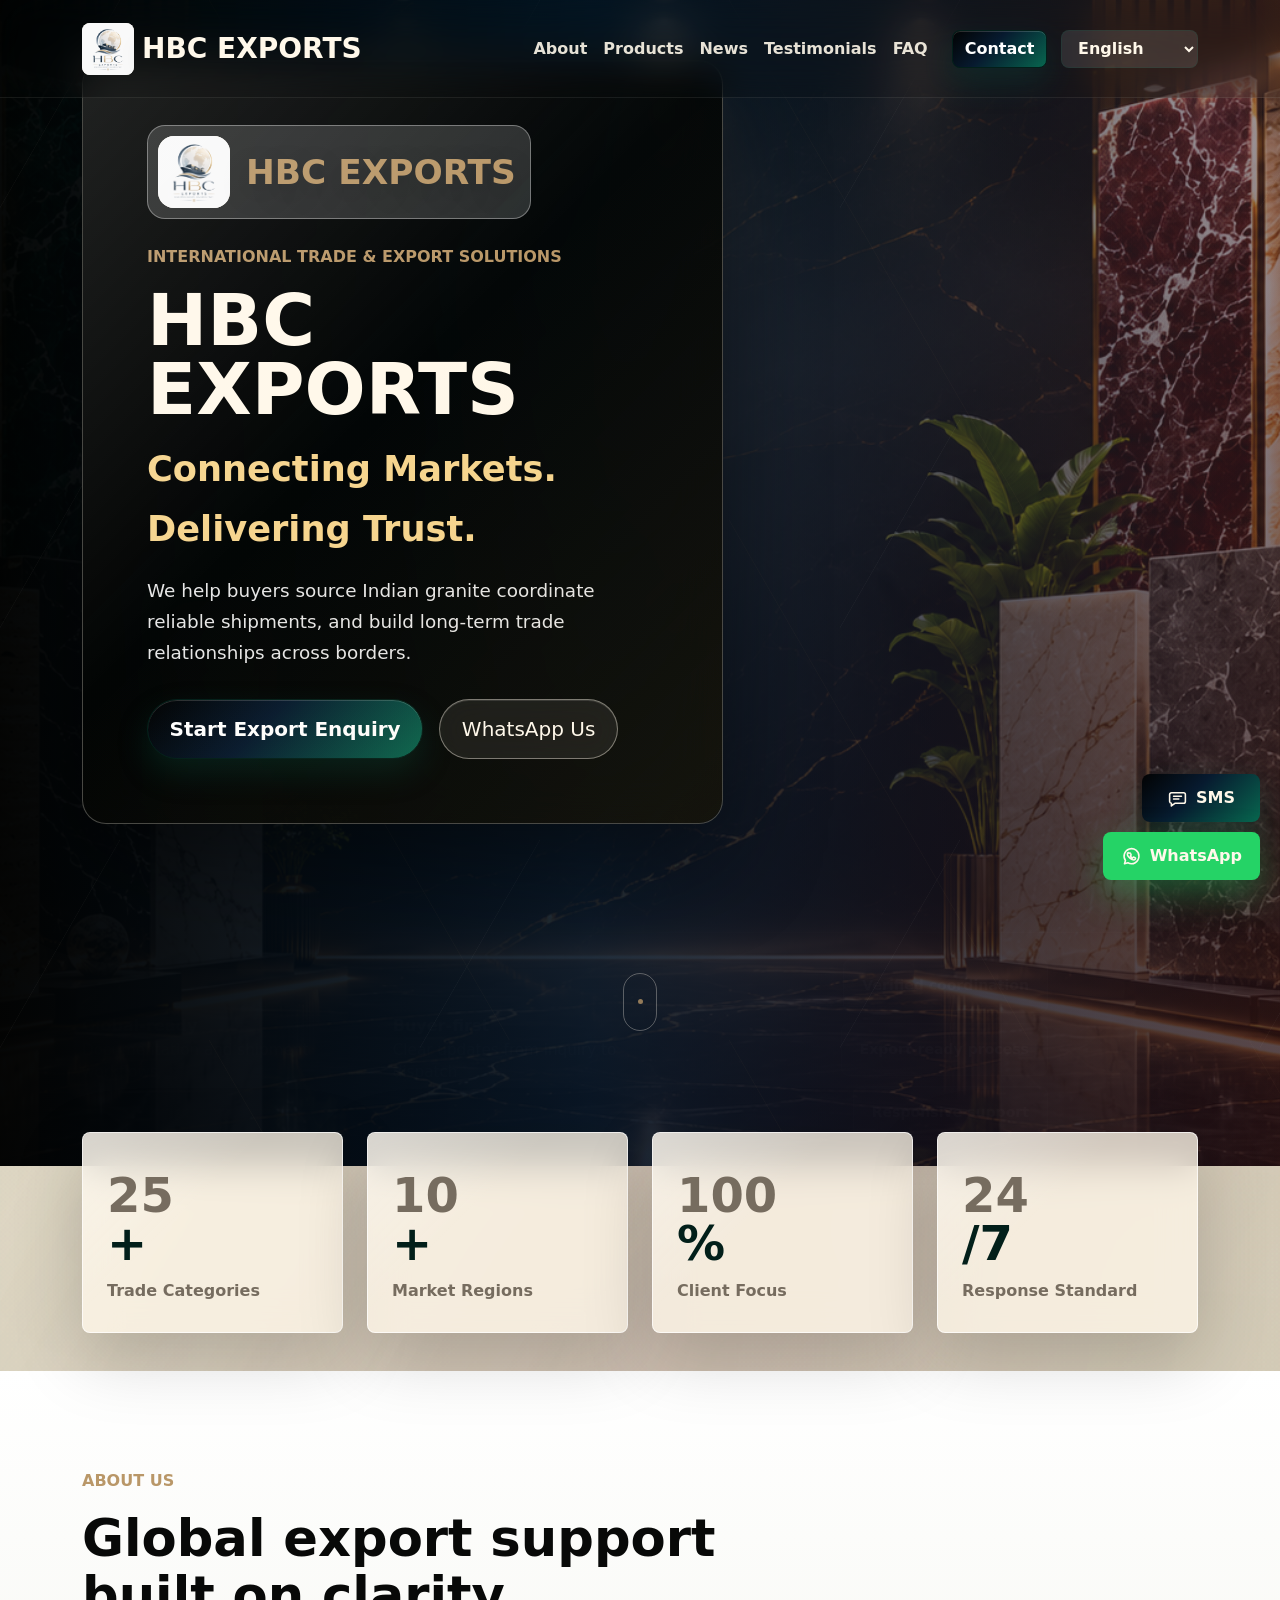
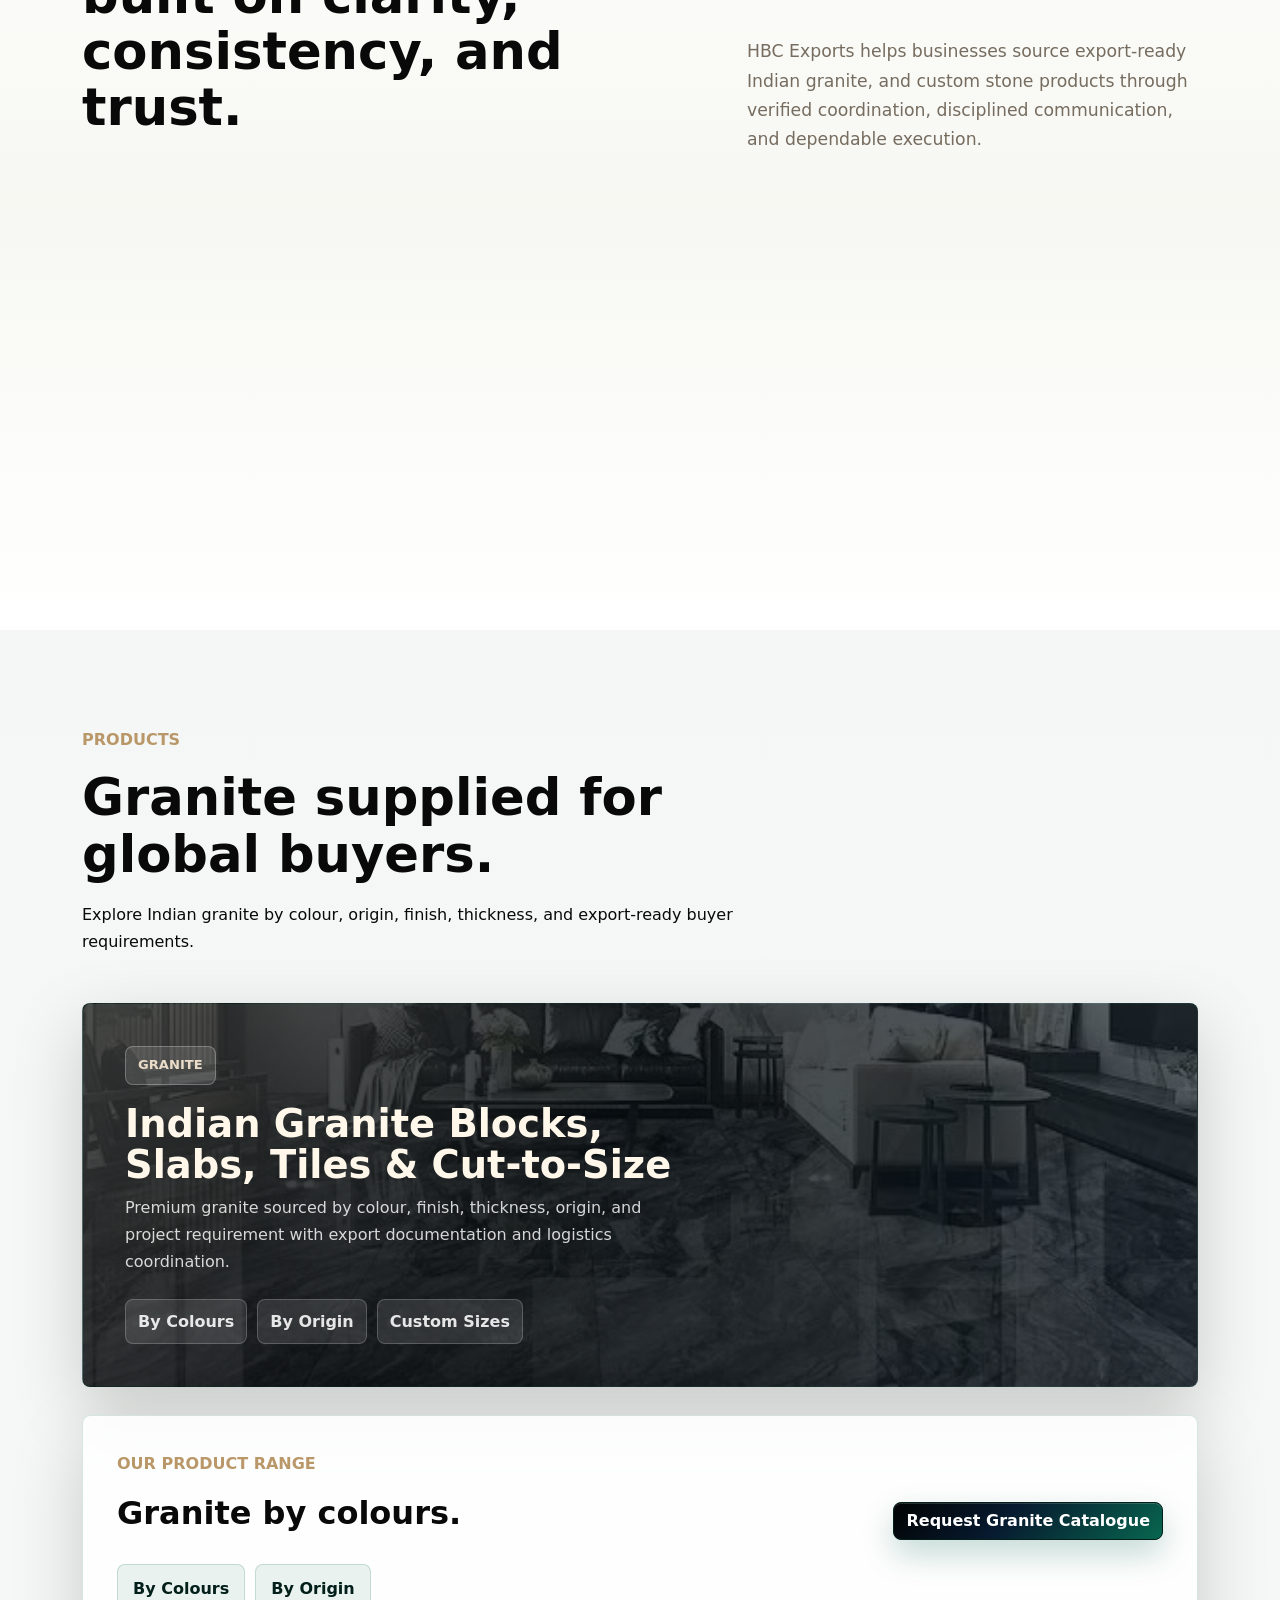
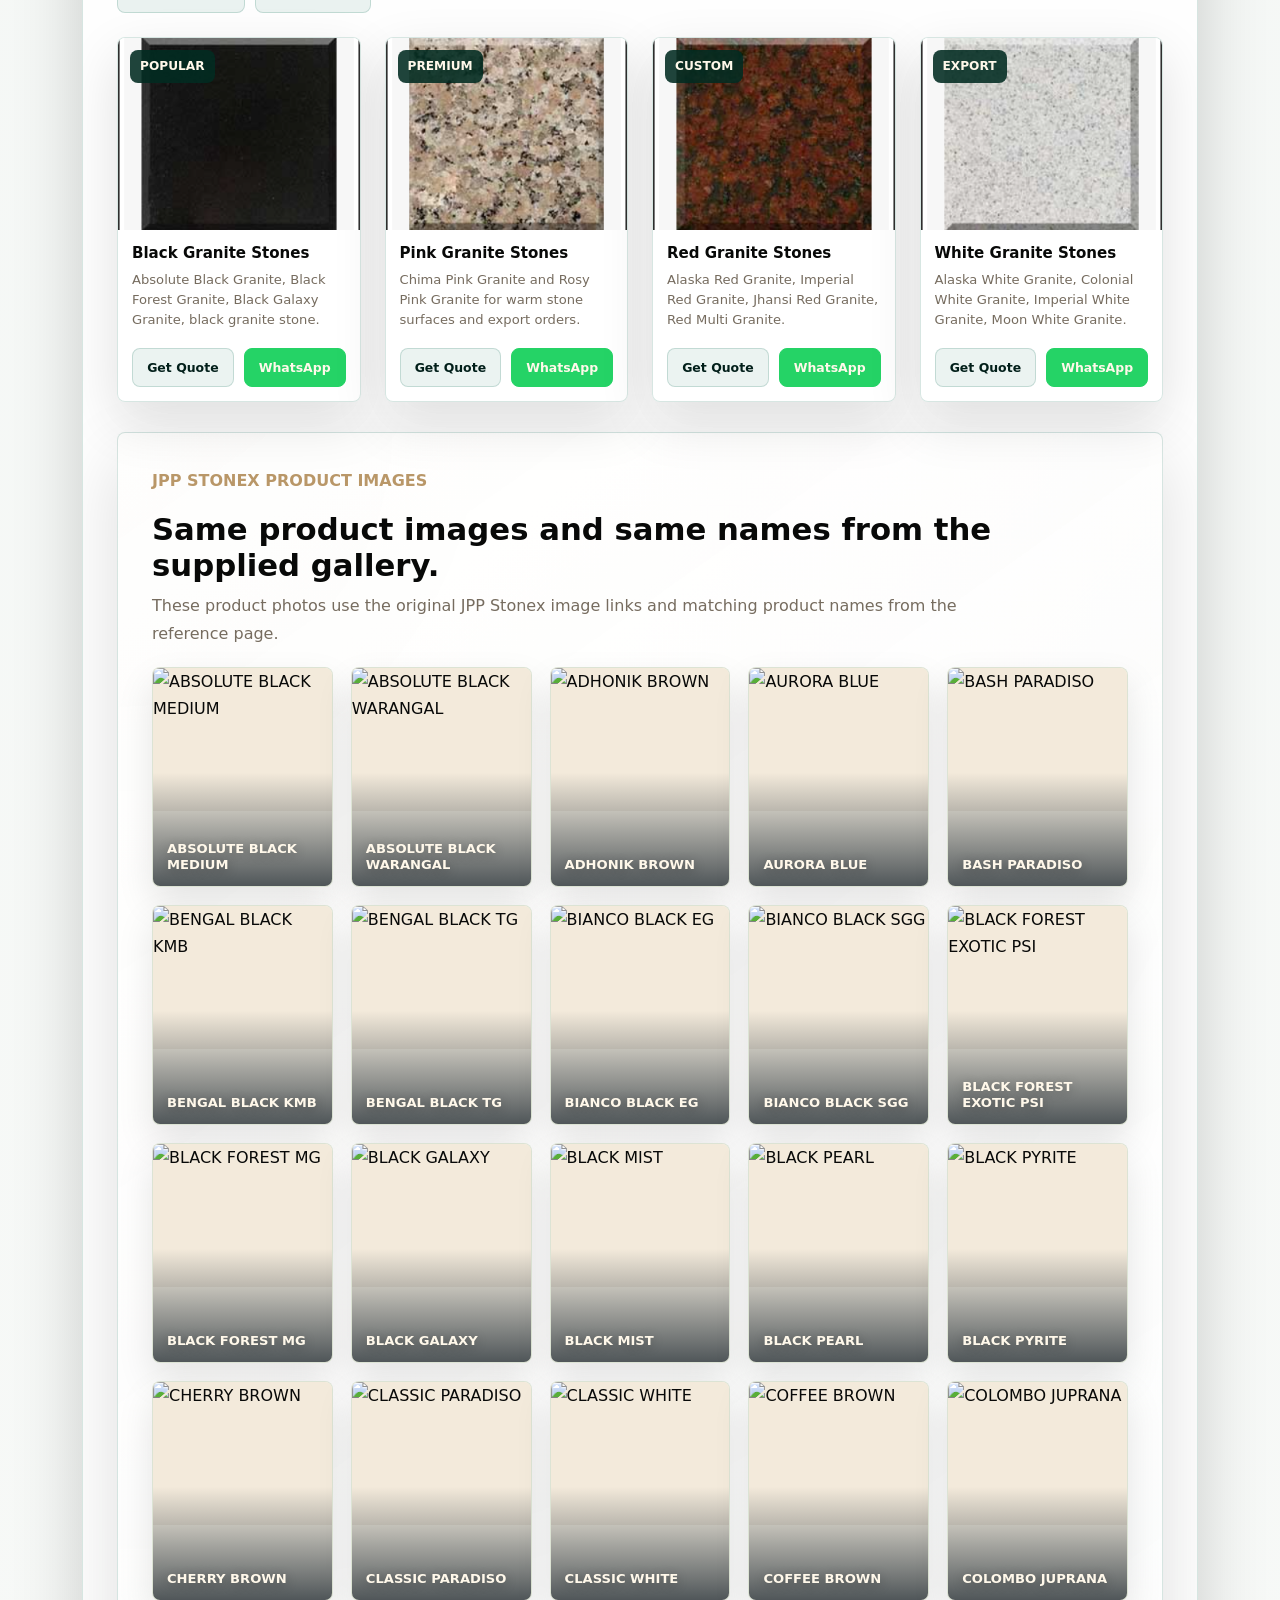
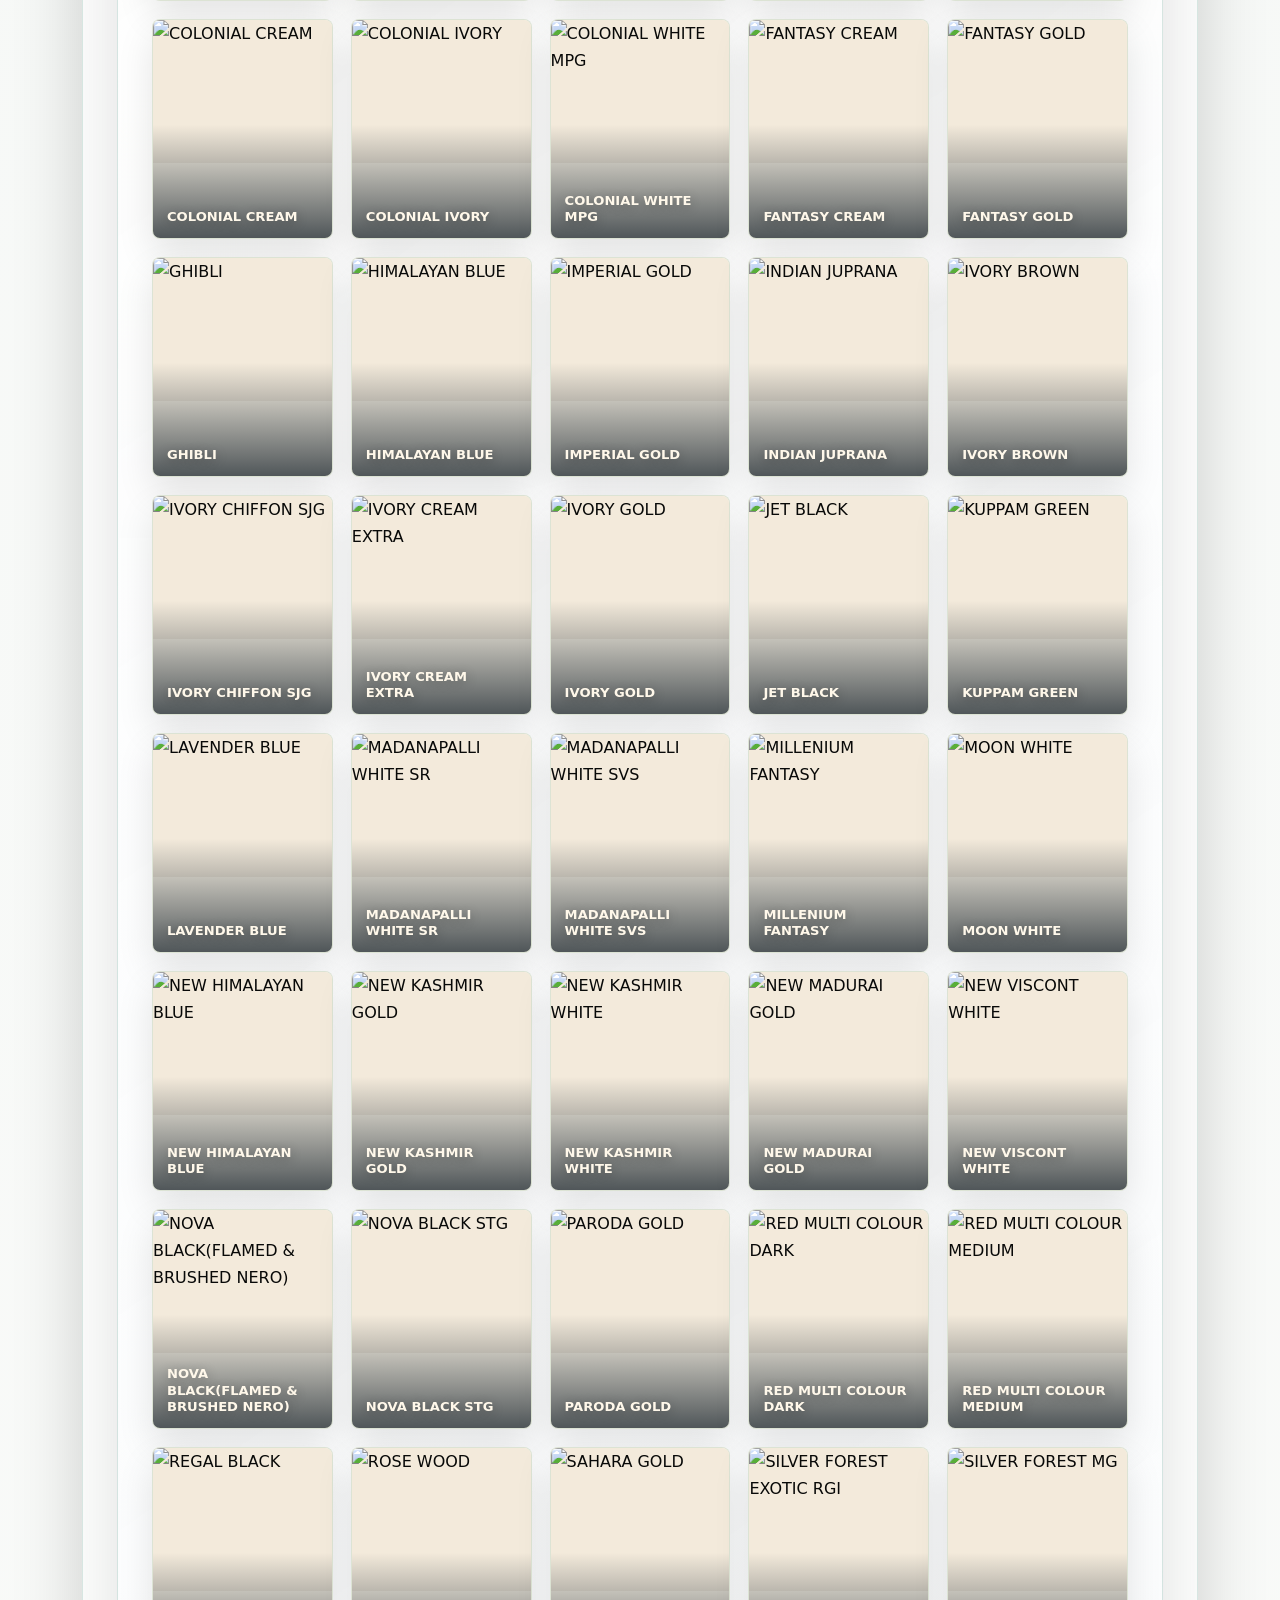
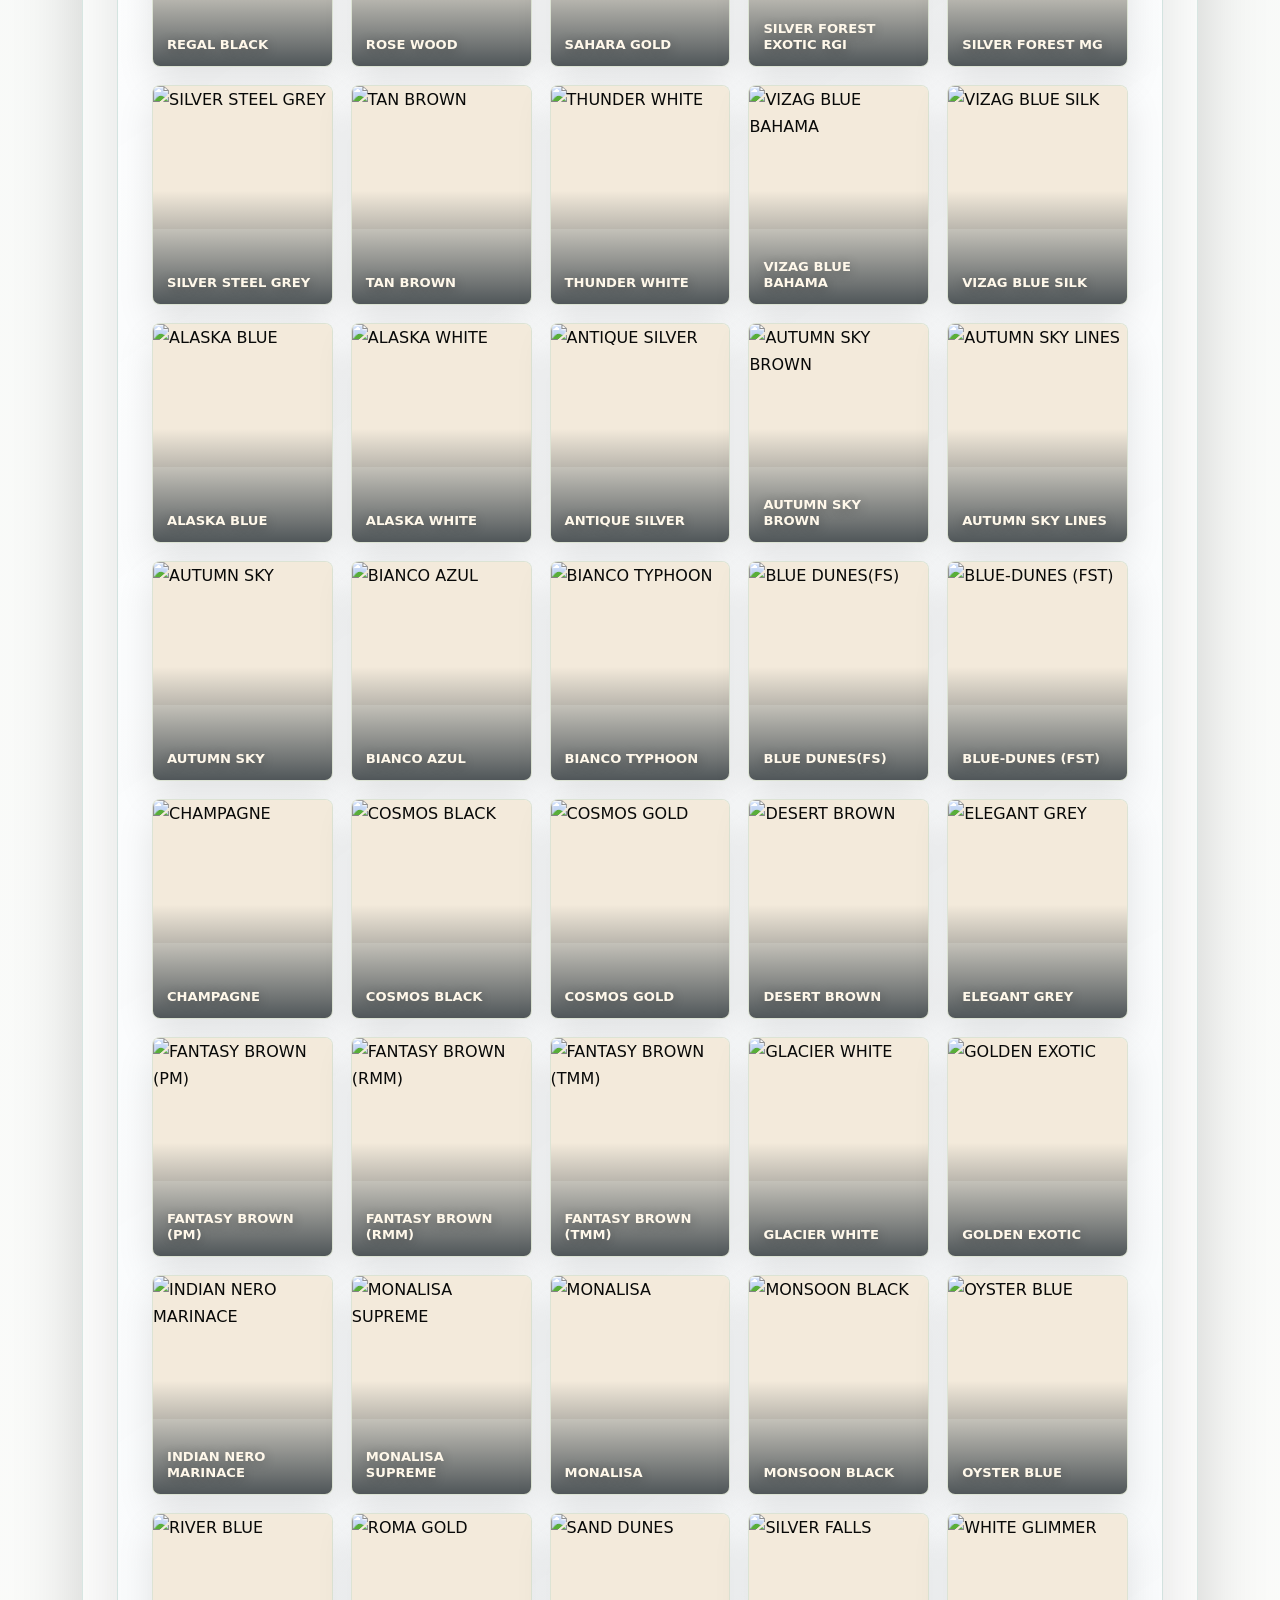
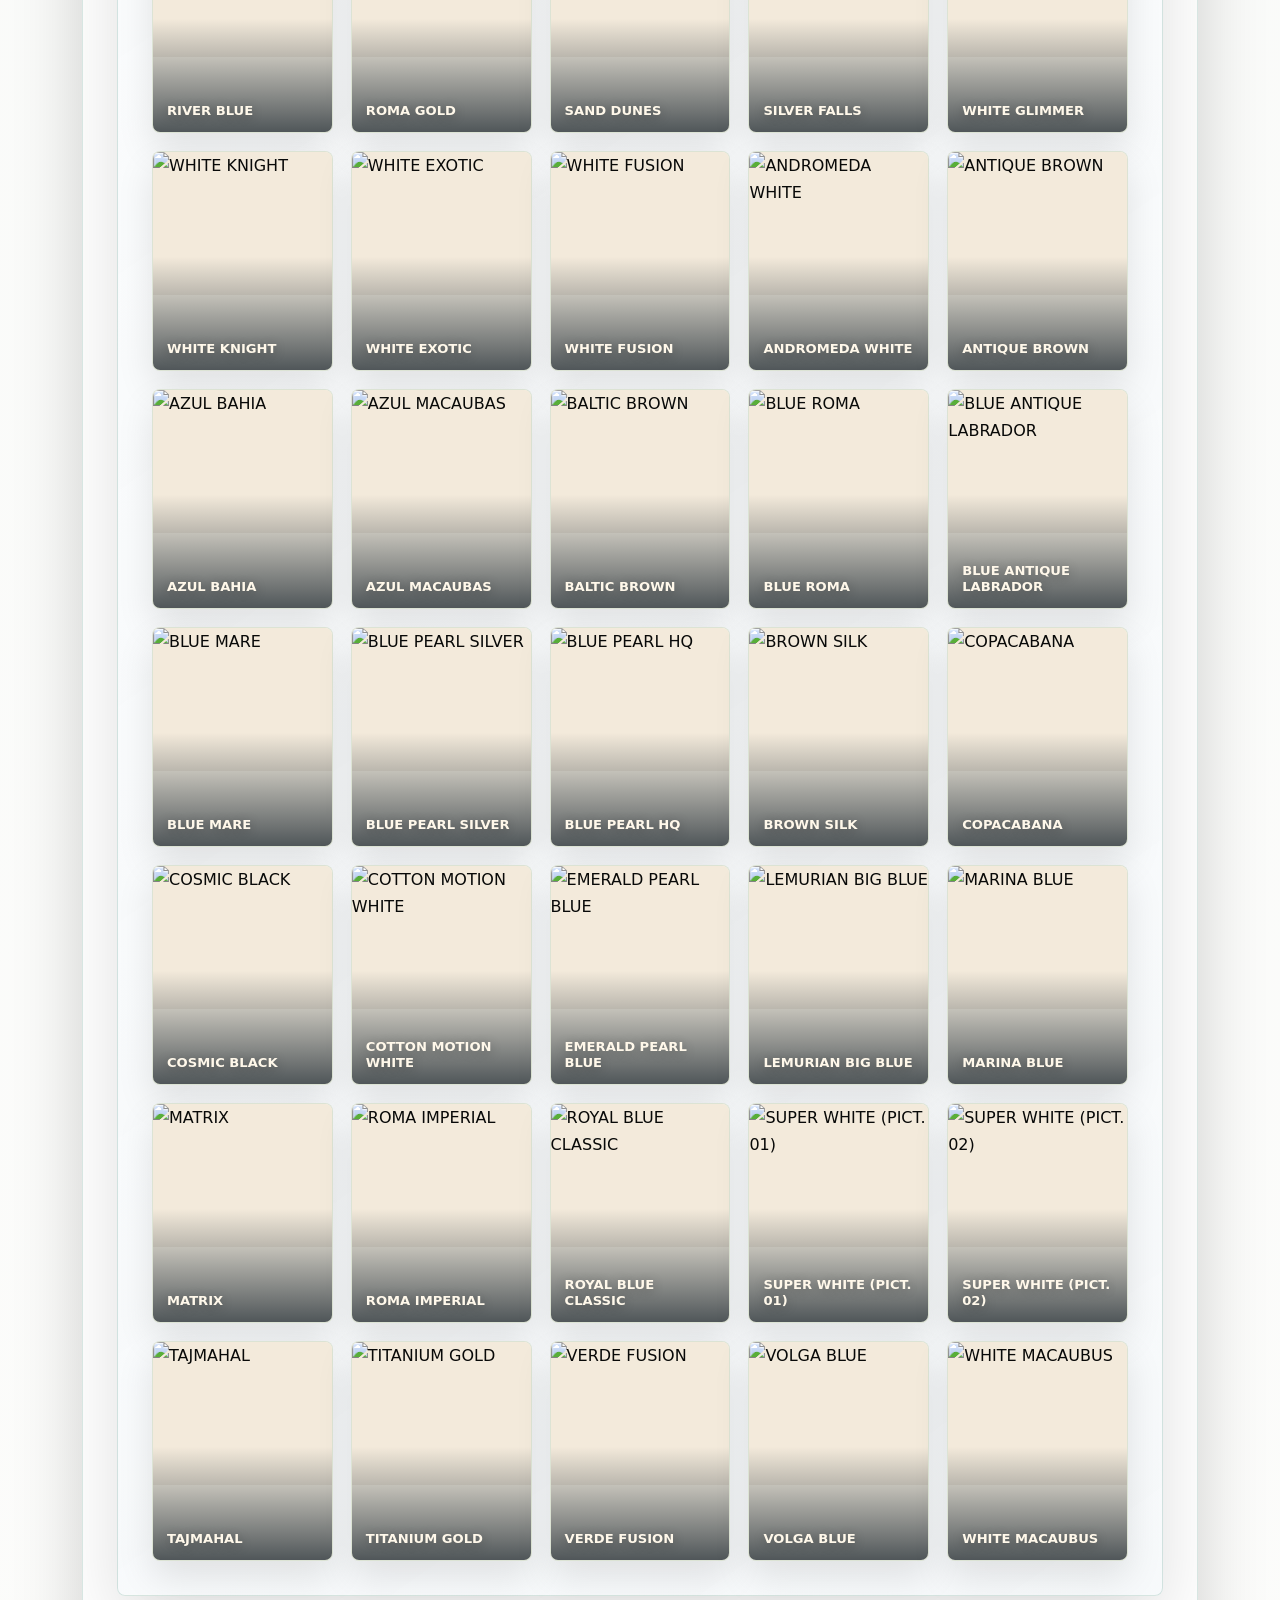
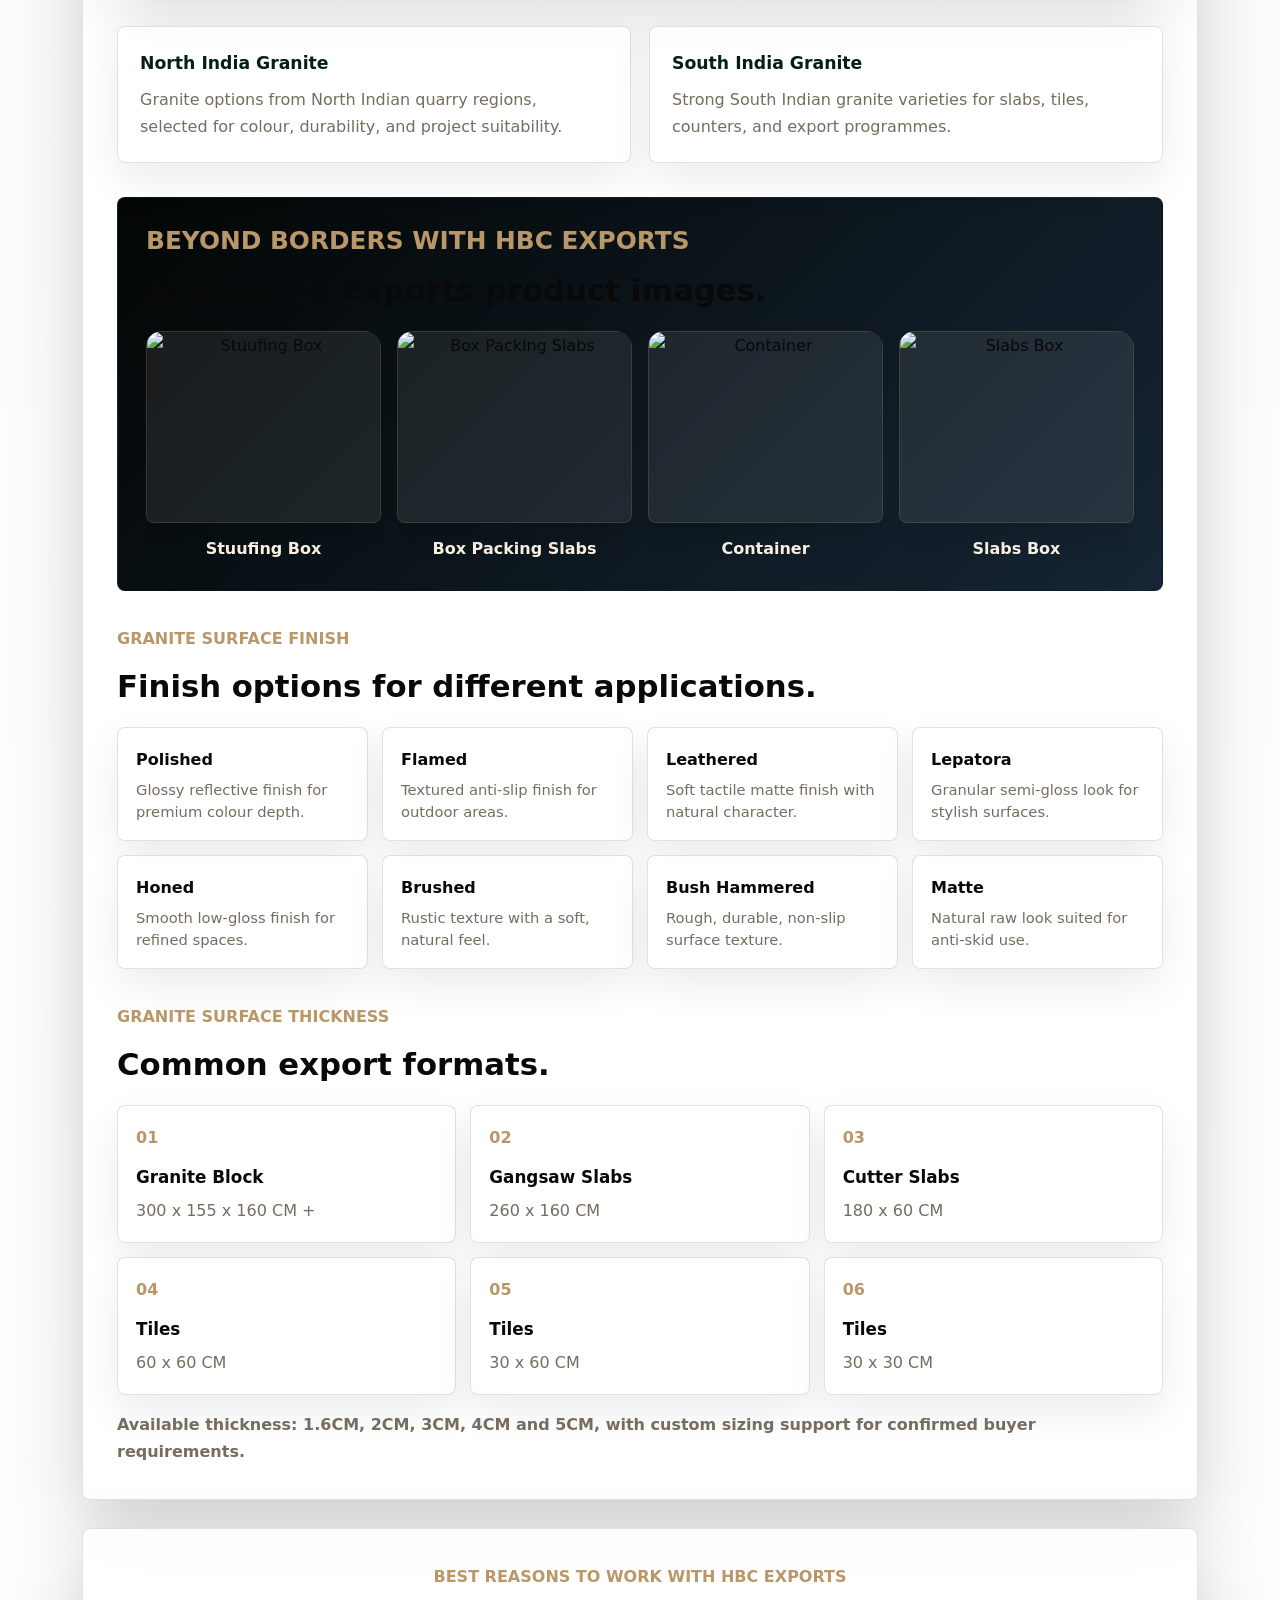
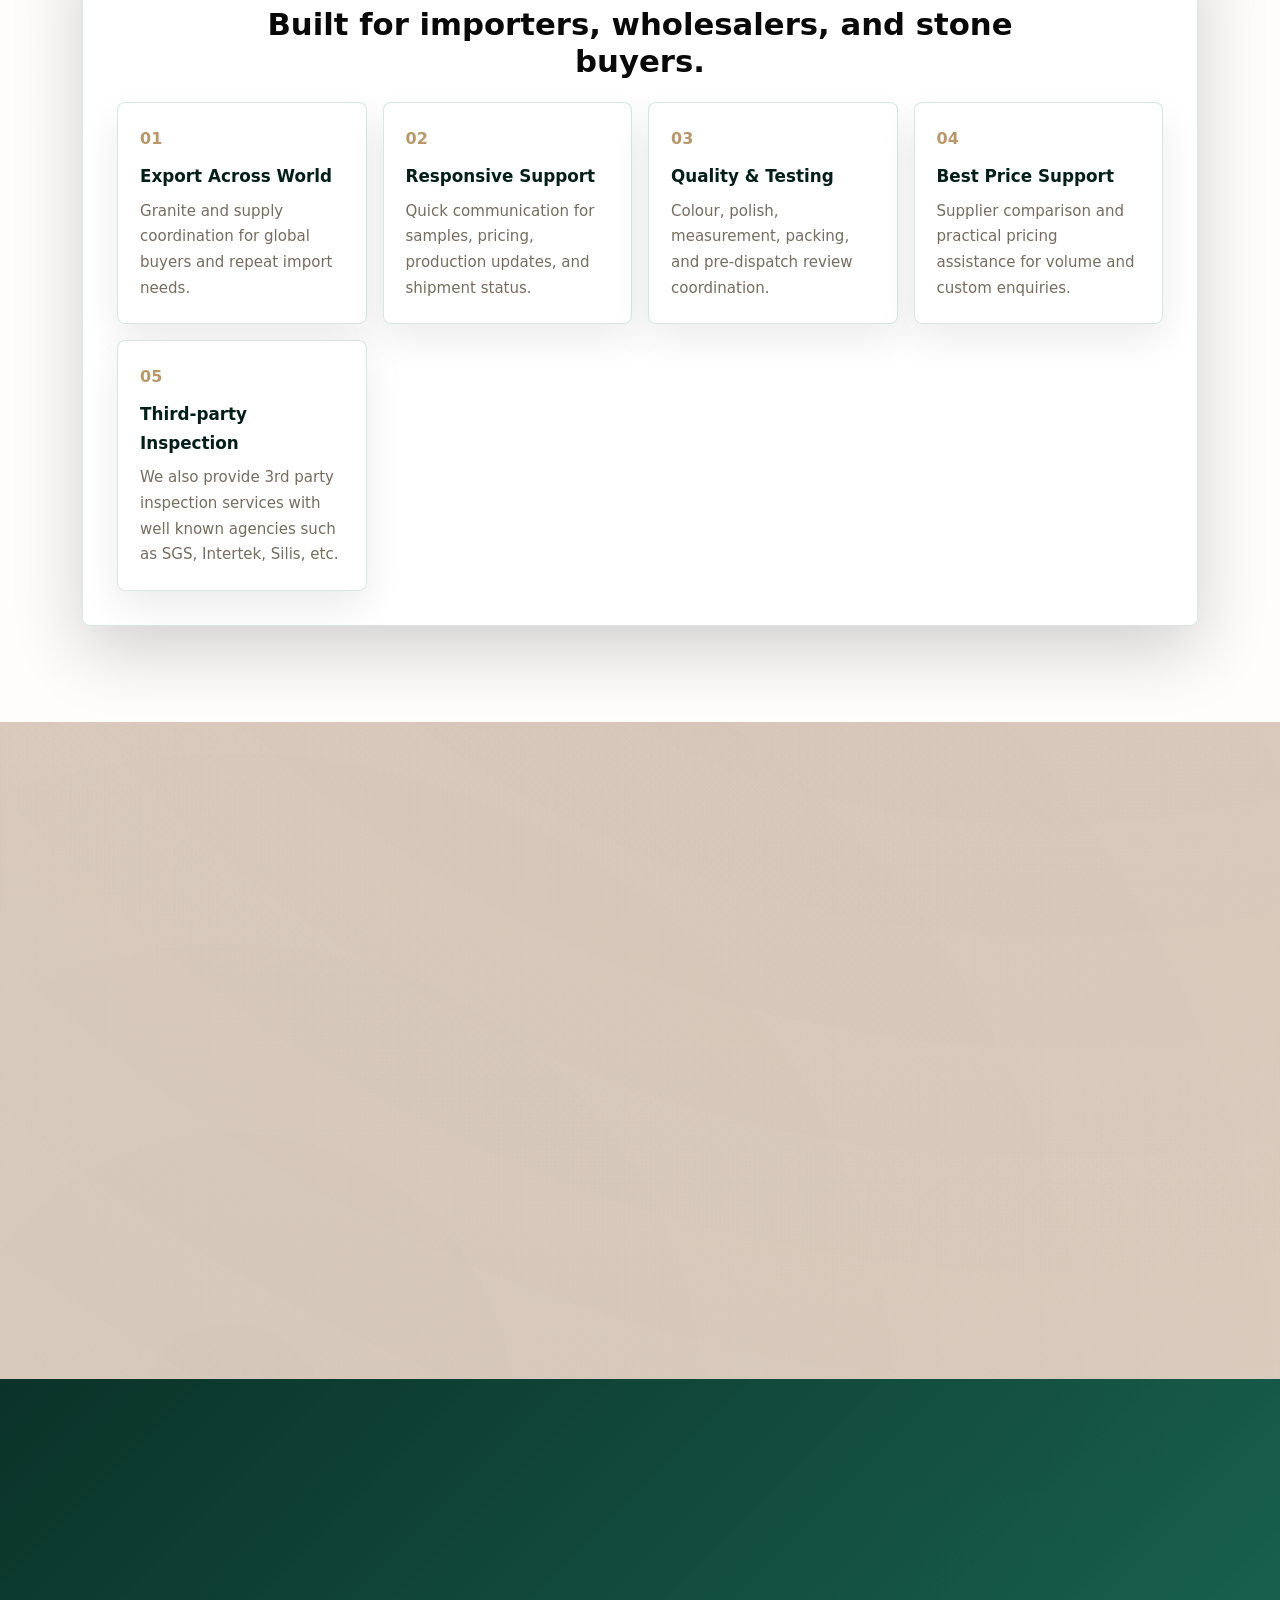
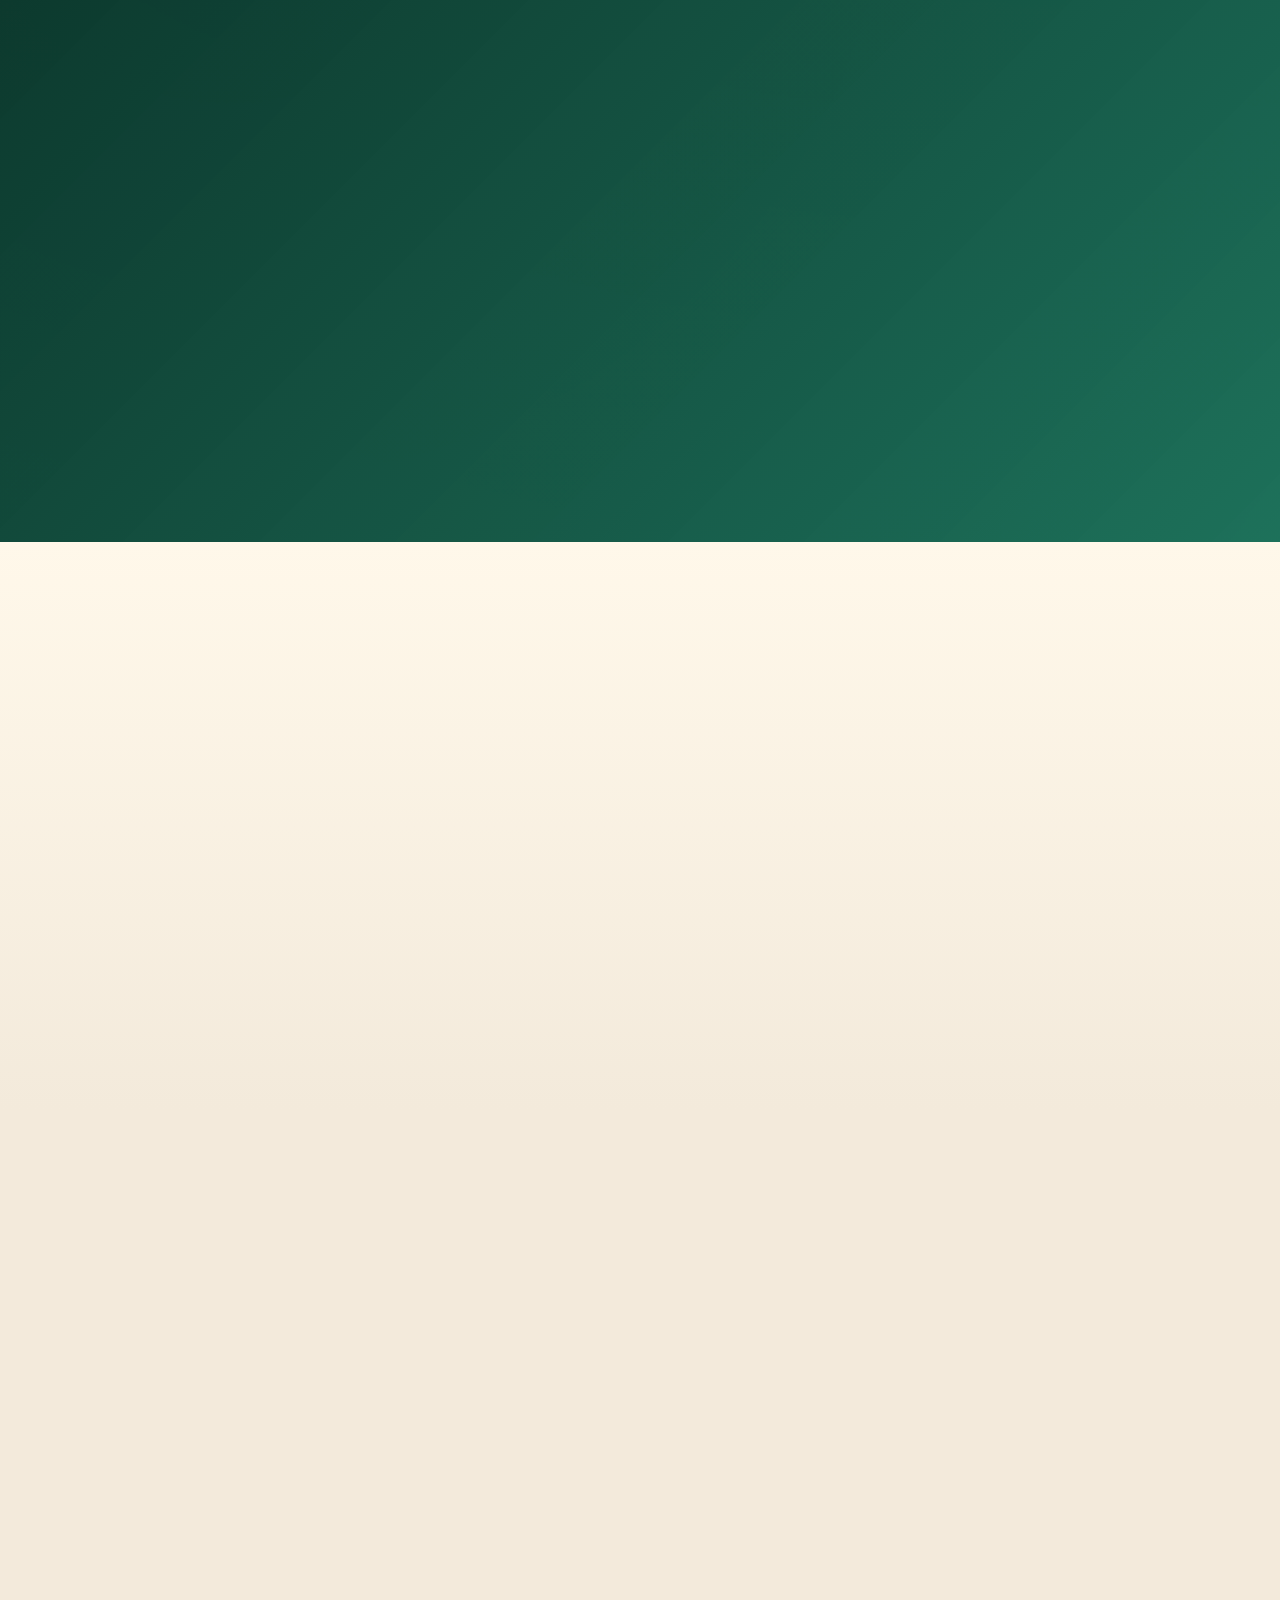
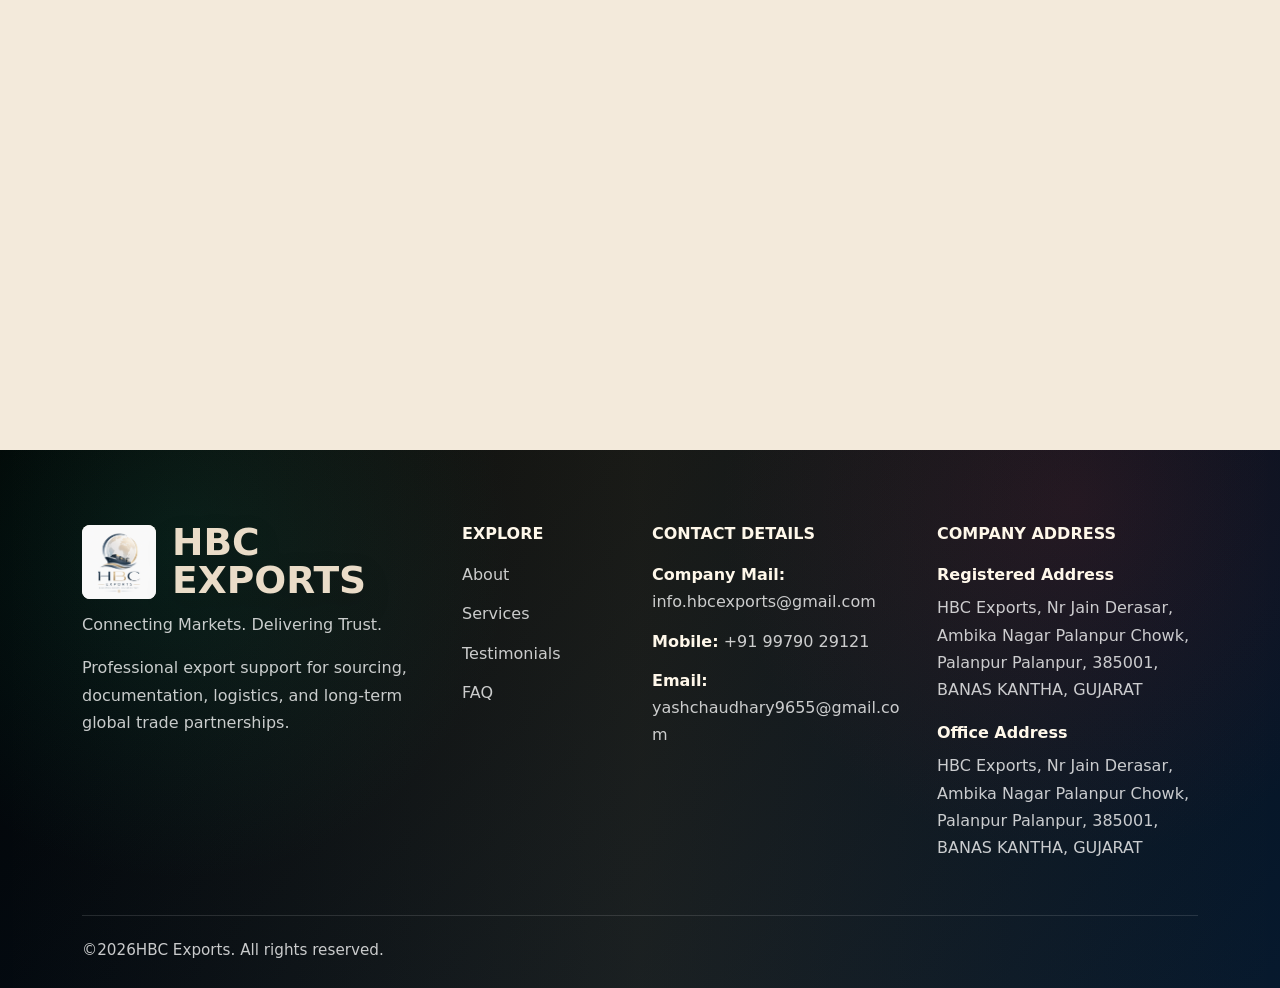
==== commit c5e0cee8: "Update index.html" ====
--- a/index.html
+++ b/index.html
@@ -1,4 +1,4 @@
-﻿<!doctype html>
+<!doctype html>
 <html lang="en">
   <head>
     <meta charset="utf-8">
@@ -1229,8 +1229,6 @@
     </a>
 
     <script src="https://cdn.jsdelivr.net/npm/bootstrap@5.3.3/dist/js/bootstrap.bundle.min.js" defer></script>
-    <script src="https://cdn.jsdelivr.net/npm/gsap@3.12.5/dist/gsap.min.js" defer></script>
-    <script src="https://cdn.jsdelivr.net/npm/gsap@3.12.5/dist/ScrollTrigger.min.js" defer></script>
     <script src="script.js?v=20260626-phone-code-star" defer></script>
   </body>
 </html>
--- a/style.css
+++ b/style.css
@@ -1,4 +1,4 @@
-﻿:root {
+:root {
   --brand: #08664f;
   --brand-dark: #021f1a;
   --brand-deep: #020303;
@@ -2607,4 +2607,4 @@
     display: grid;
   }
 
-}+}
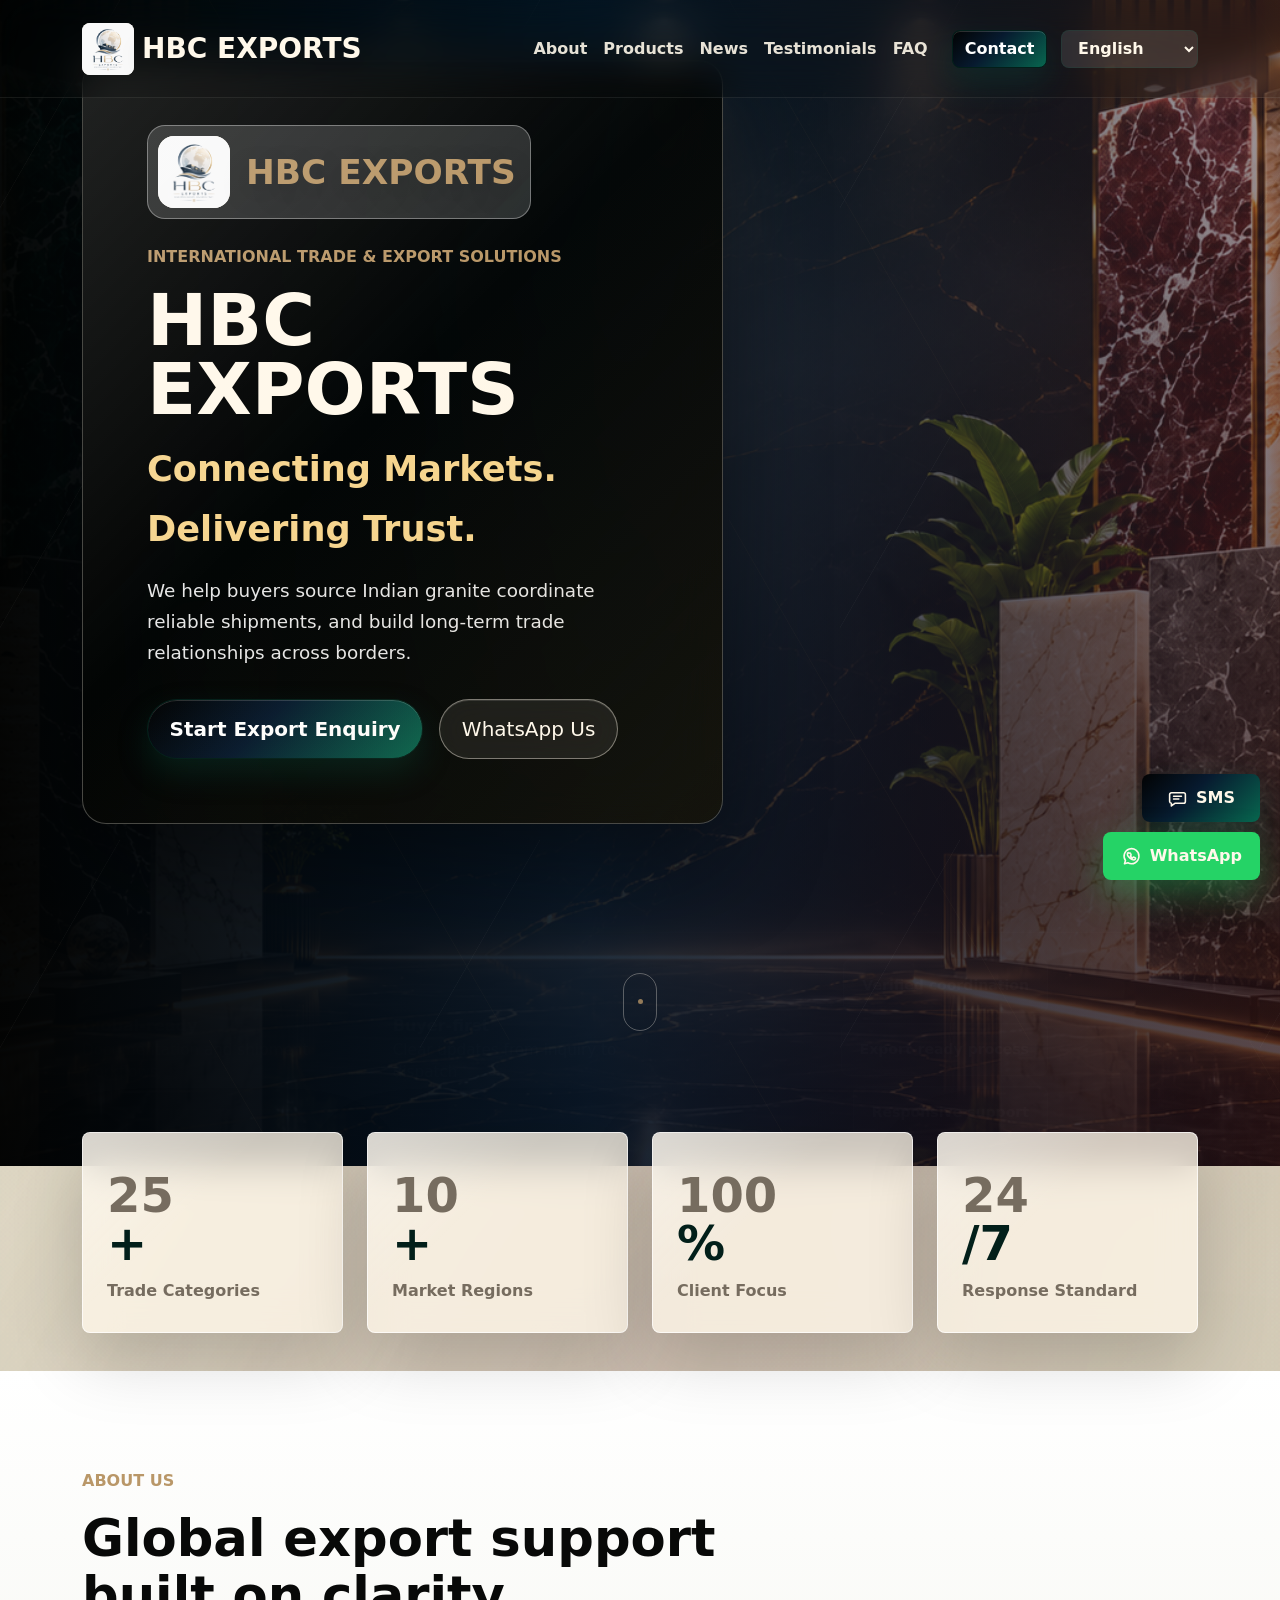
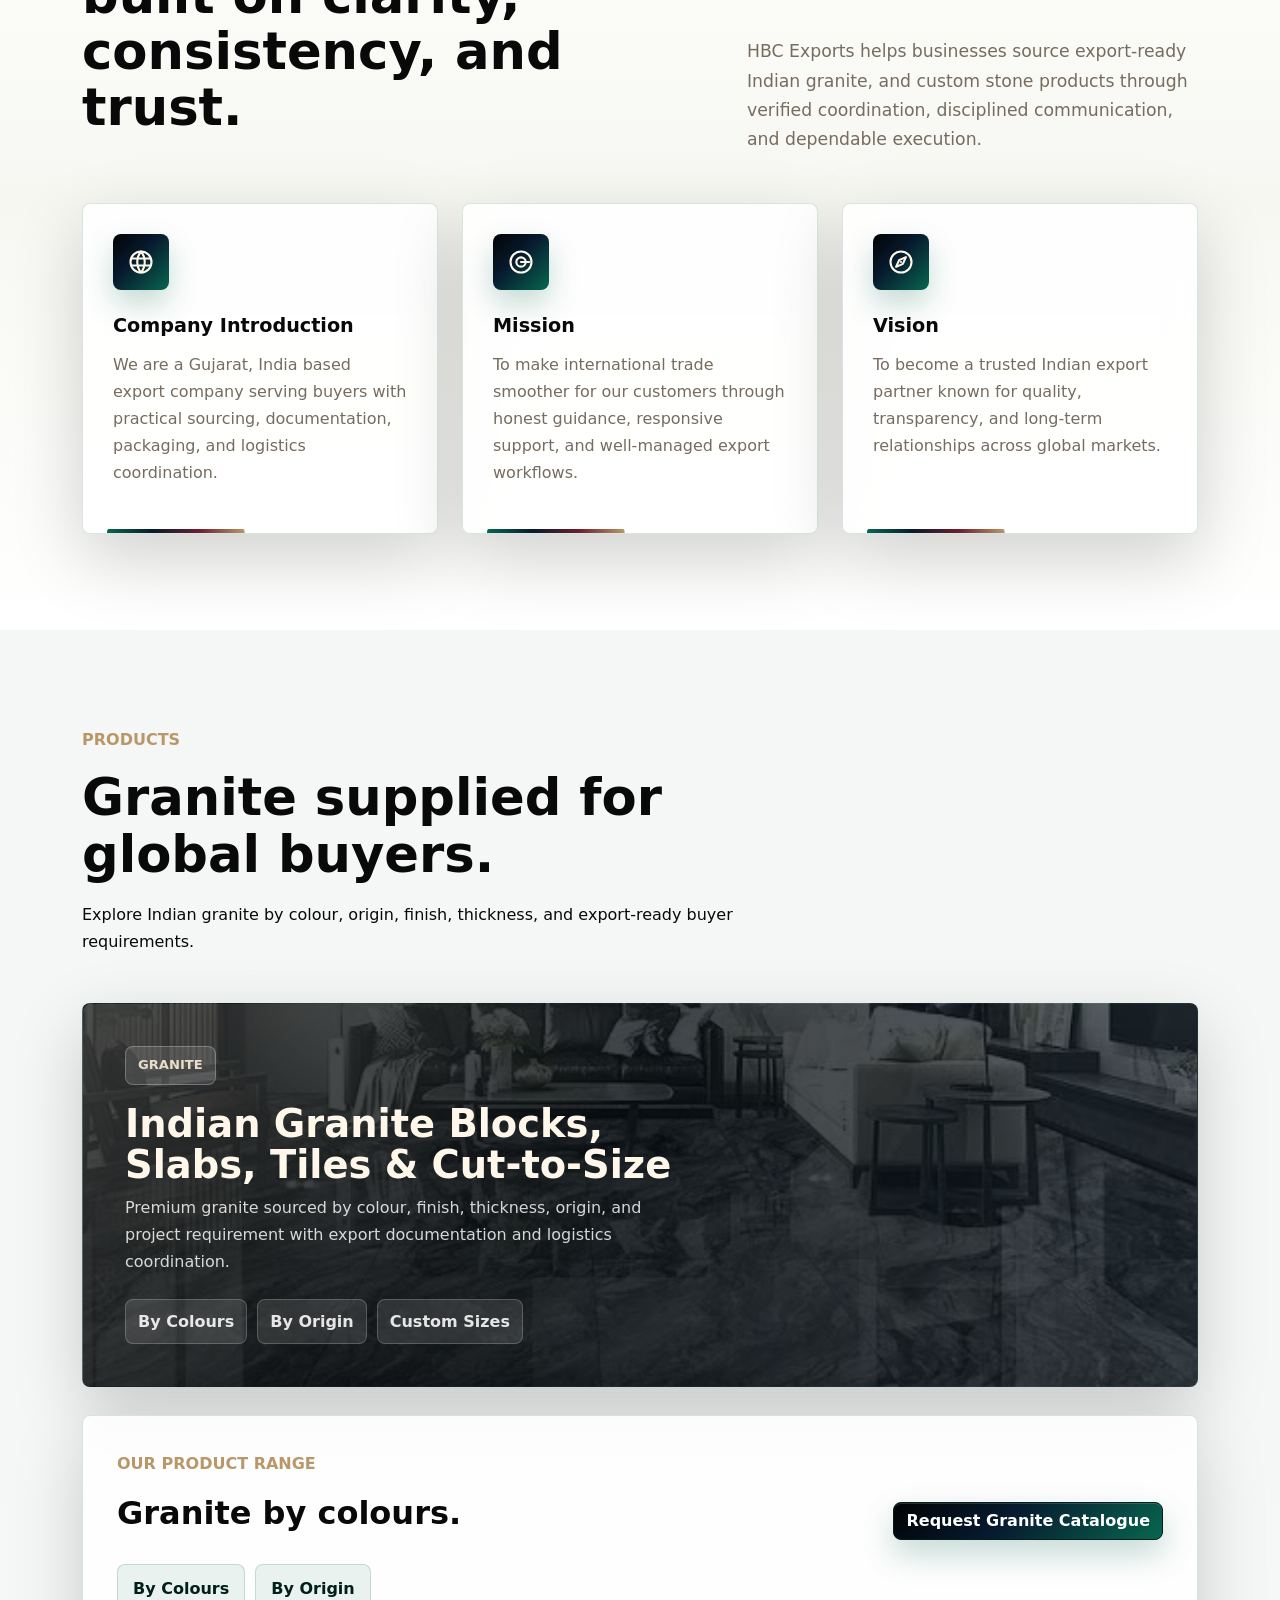
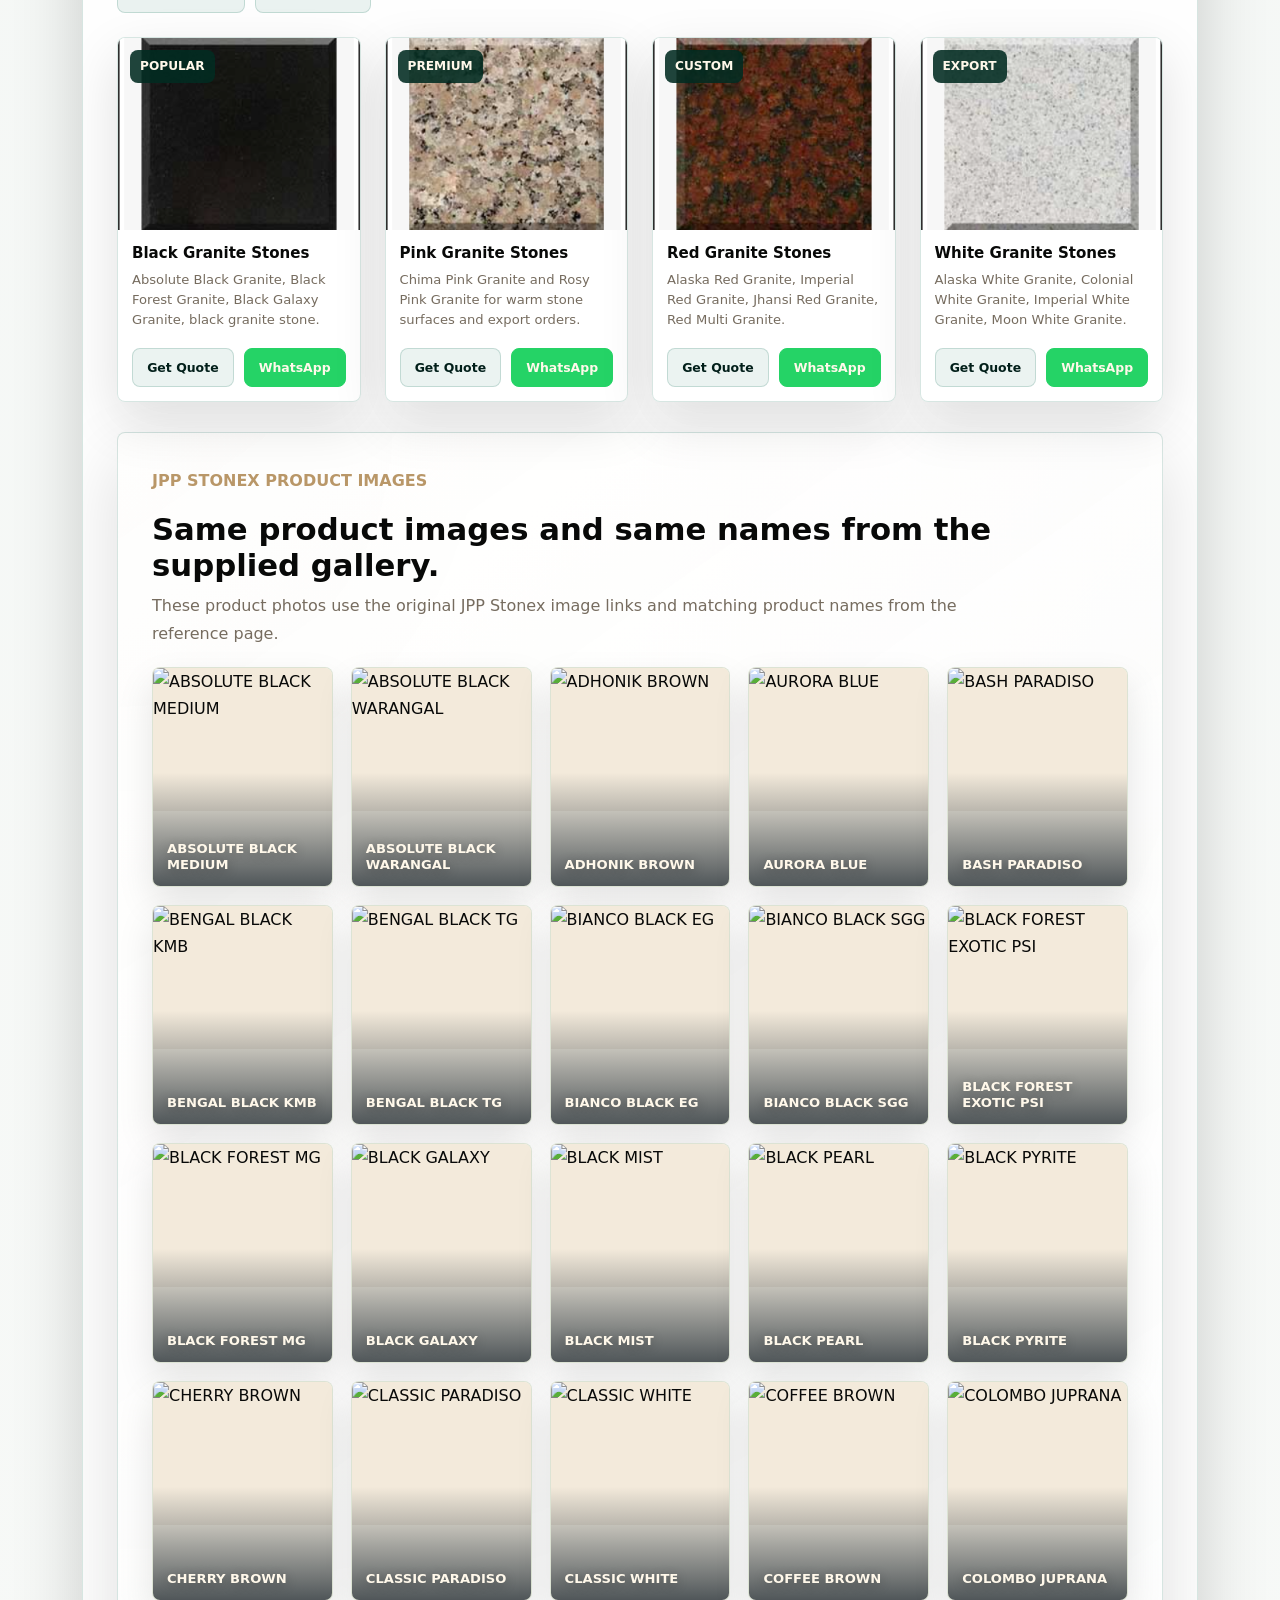
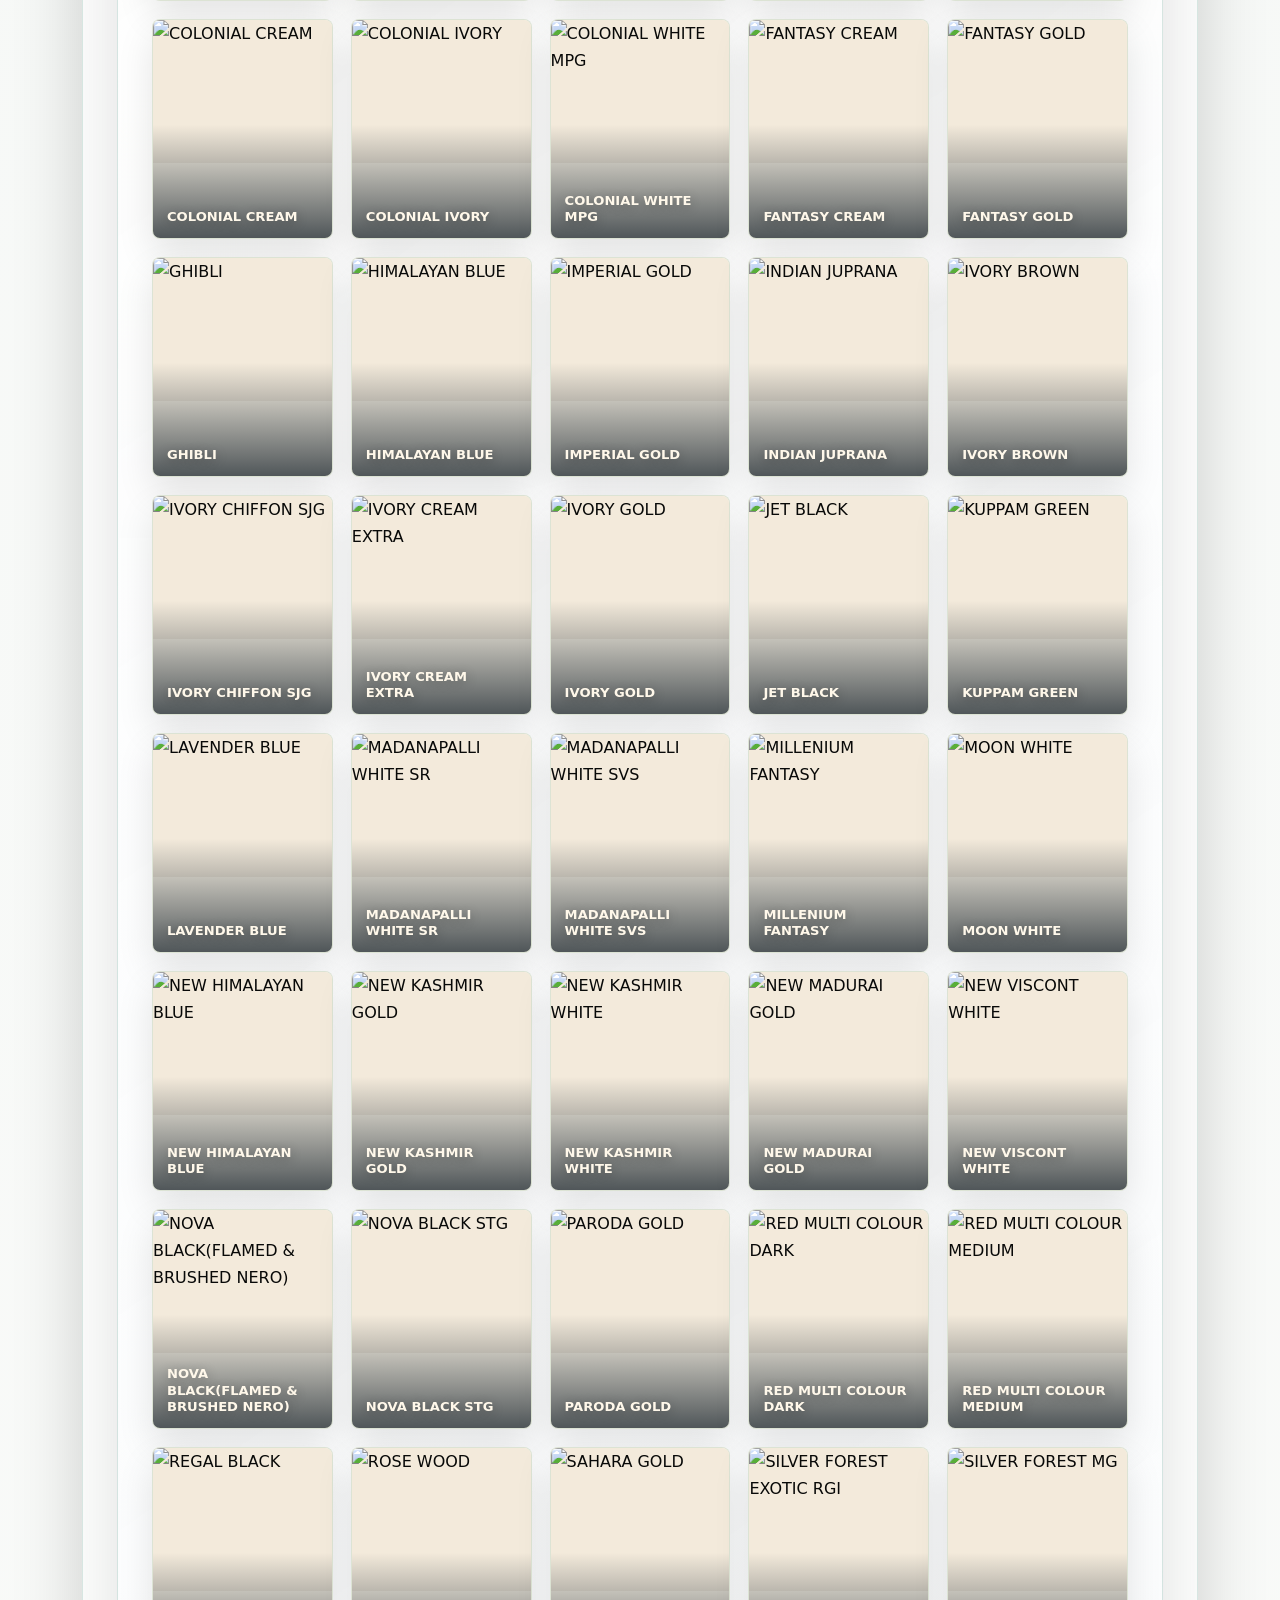
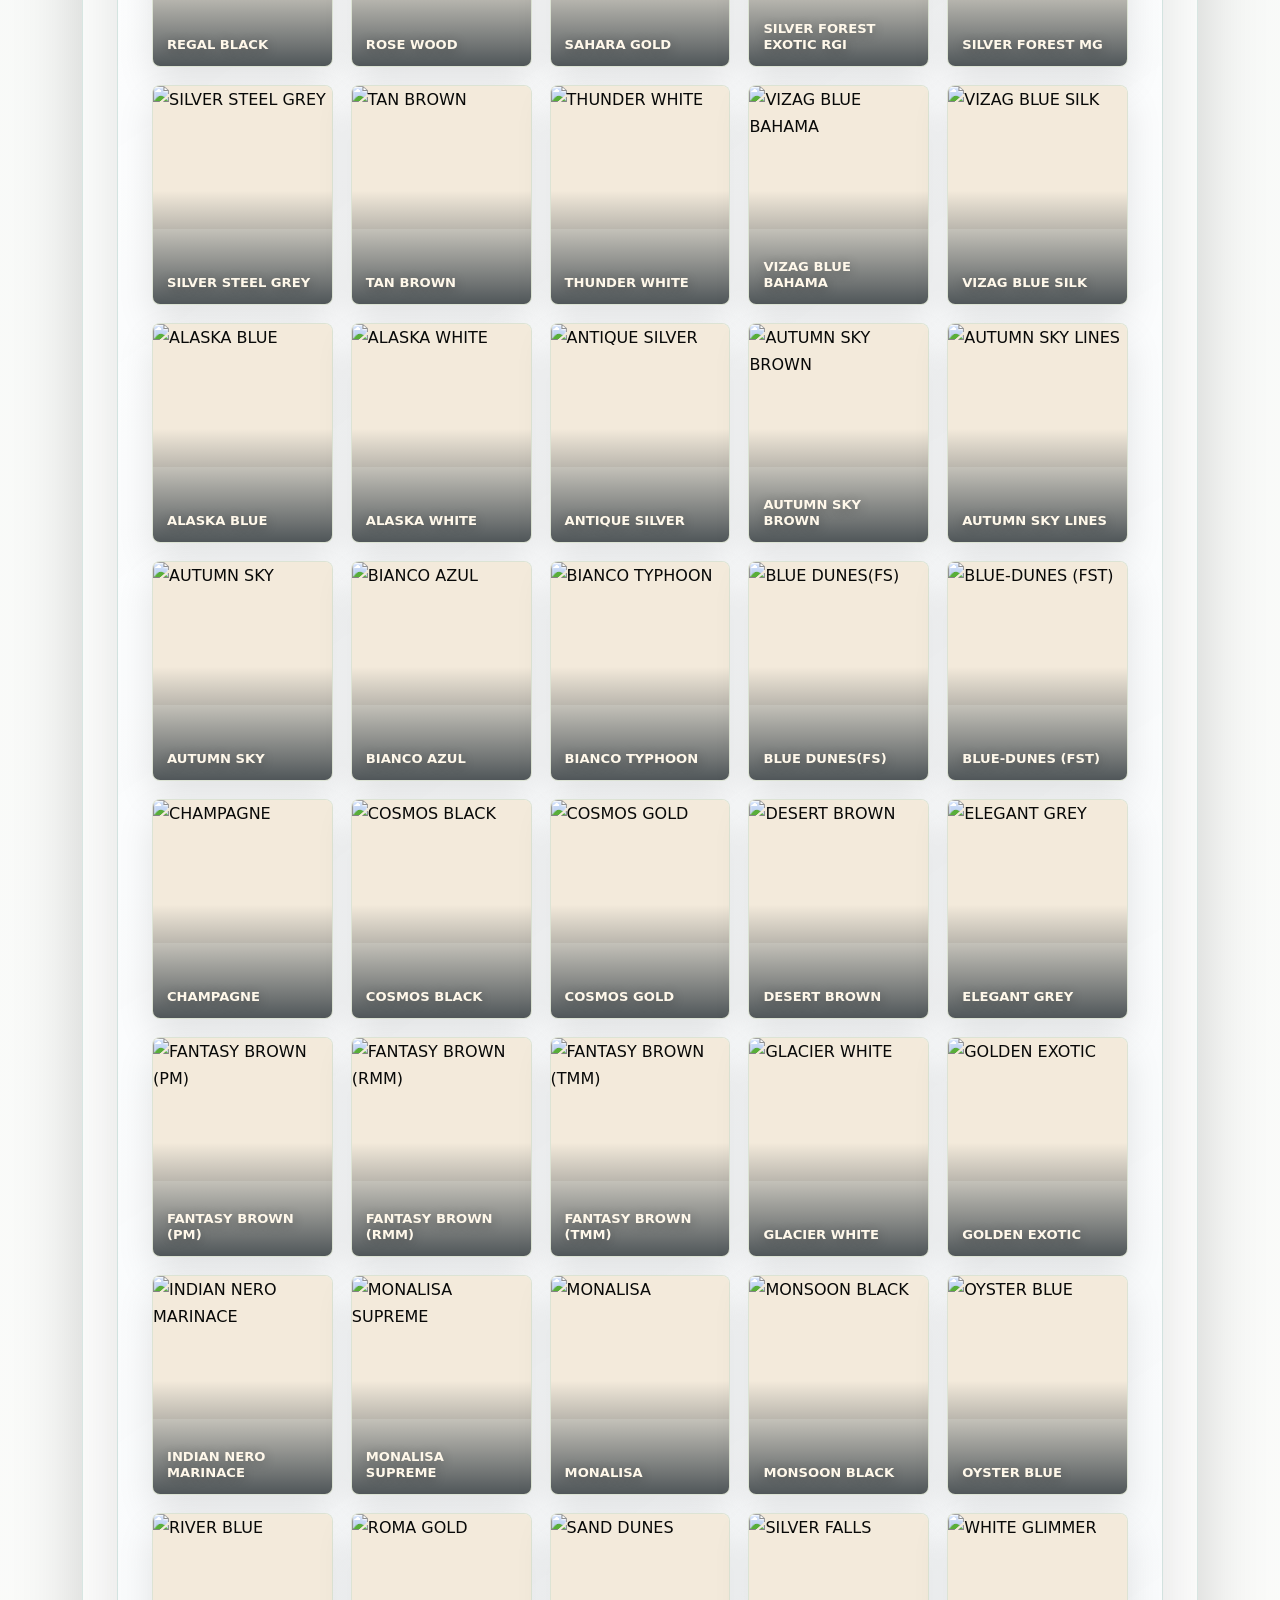
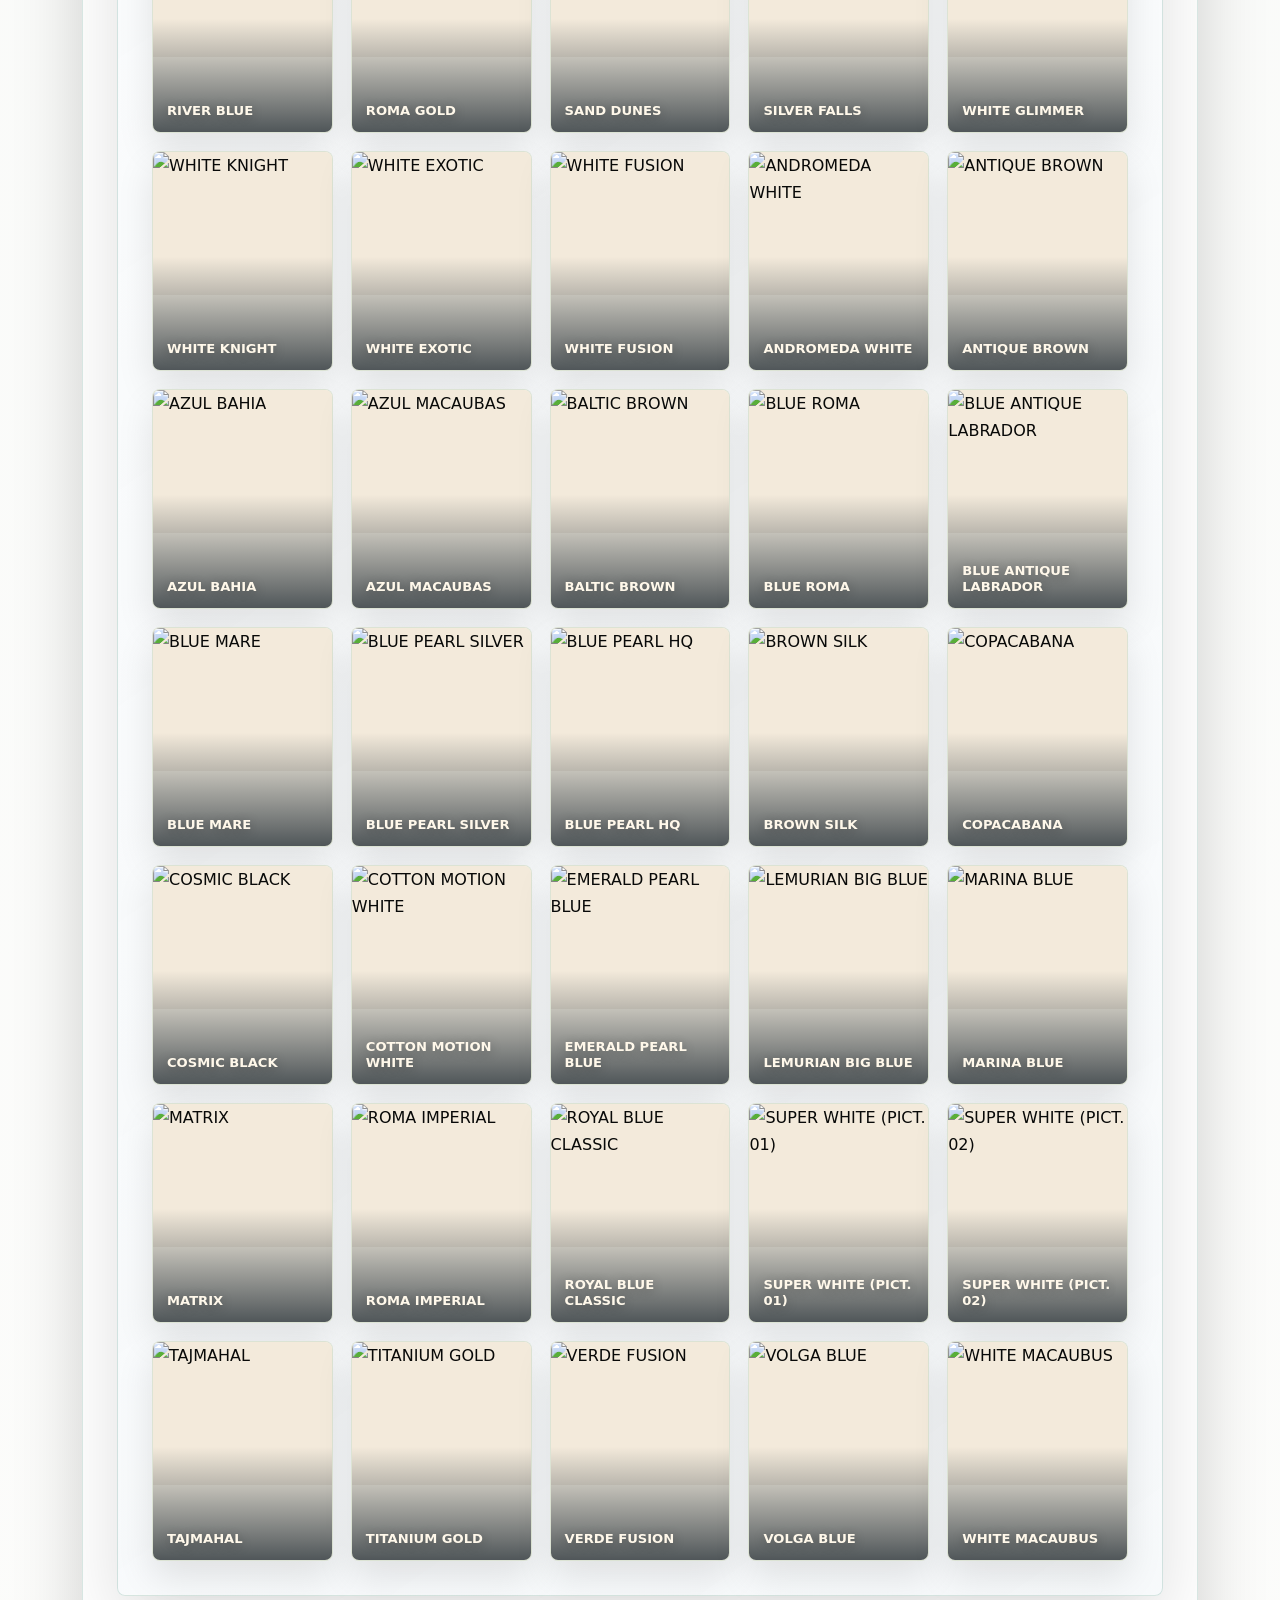
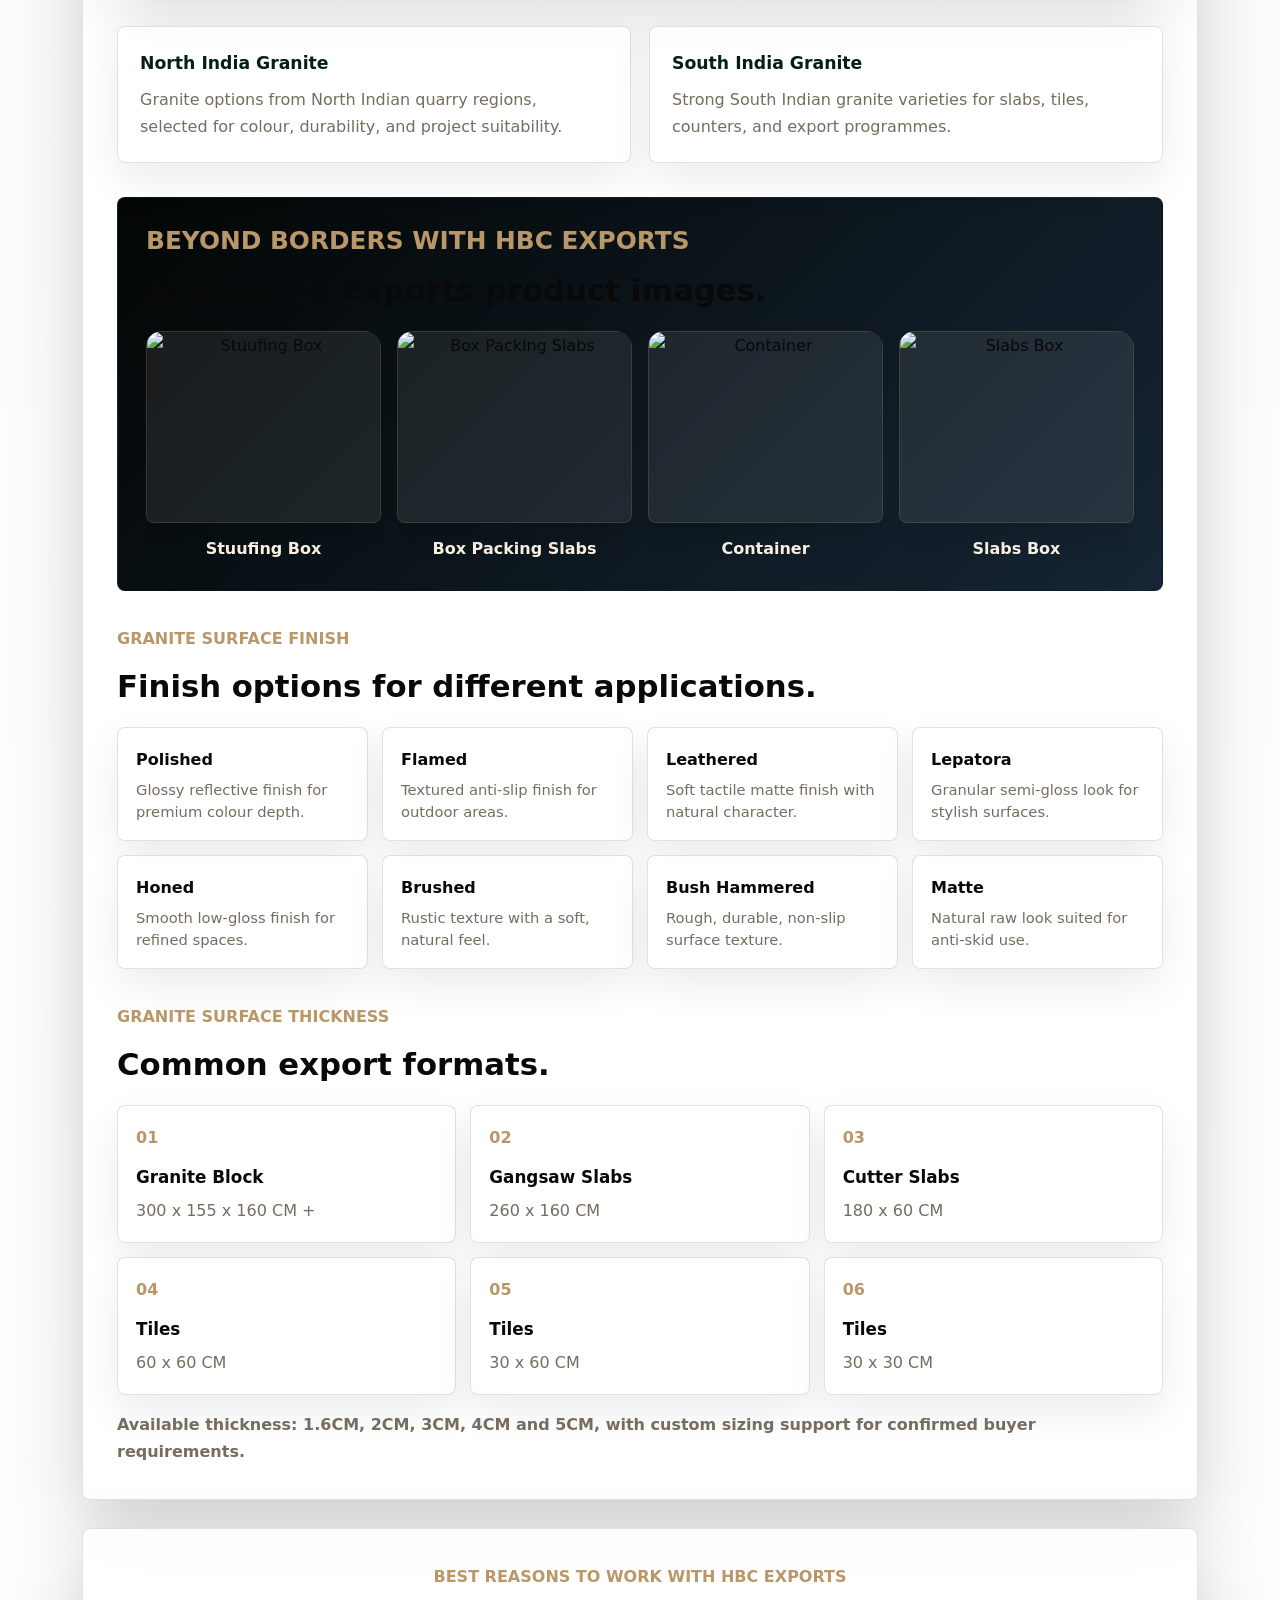
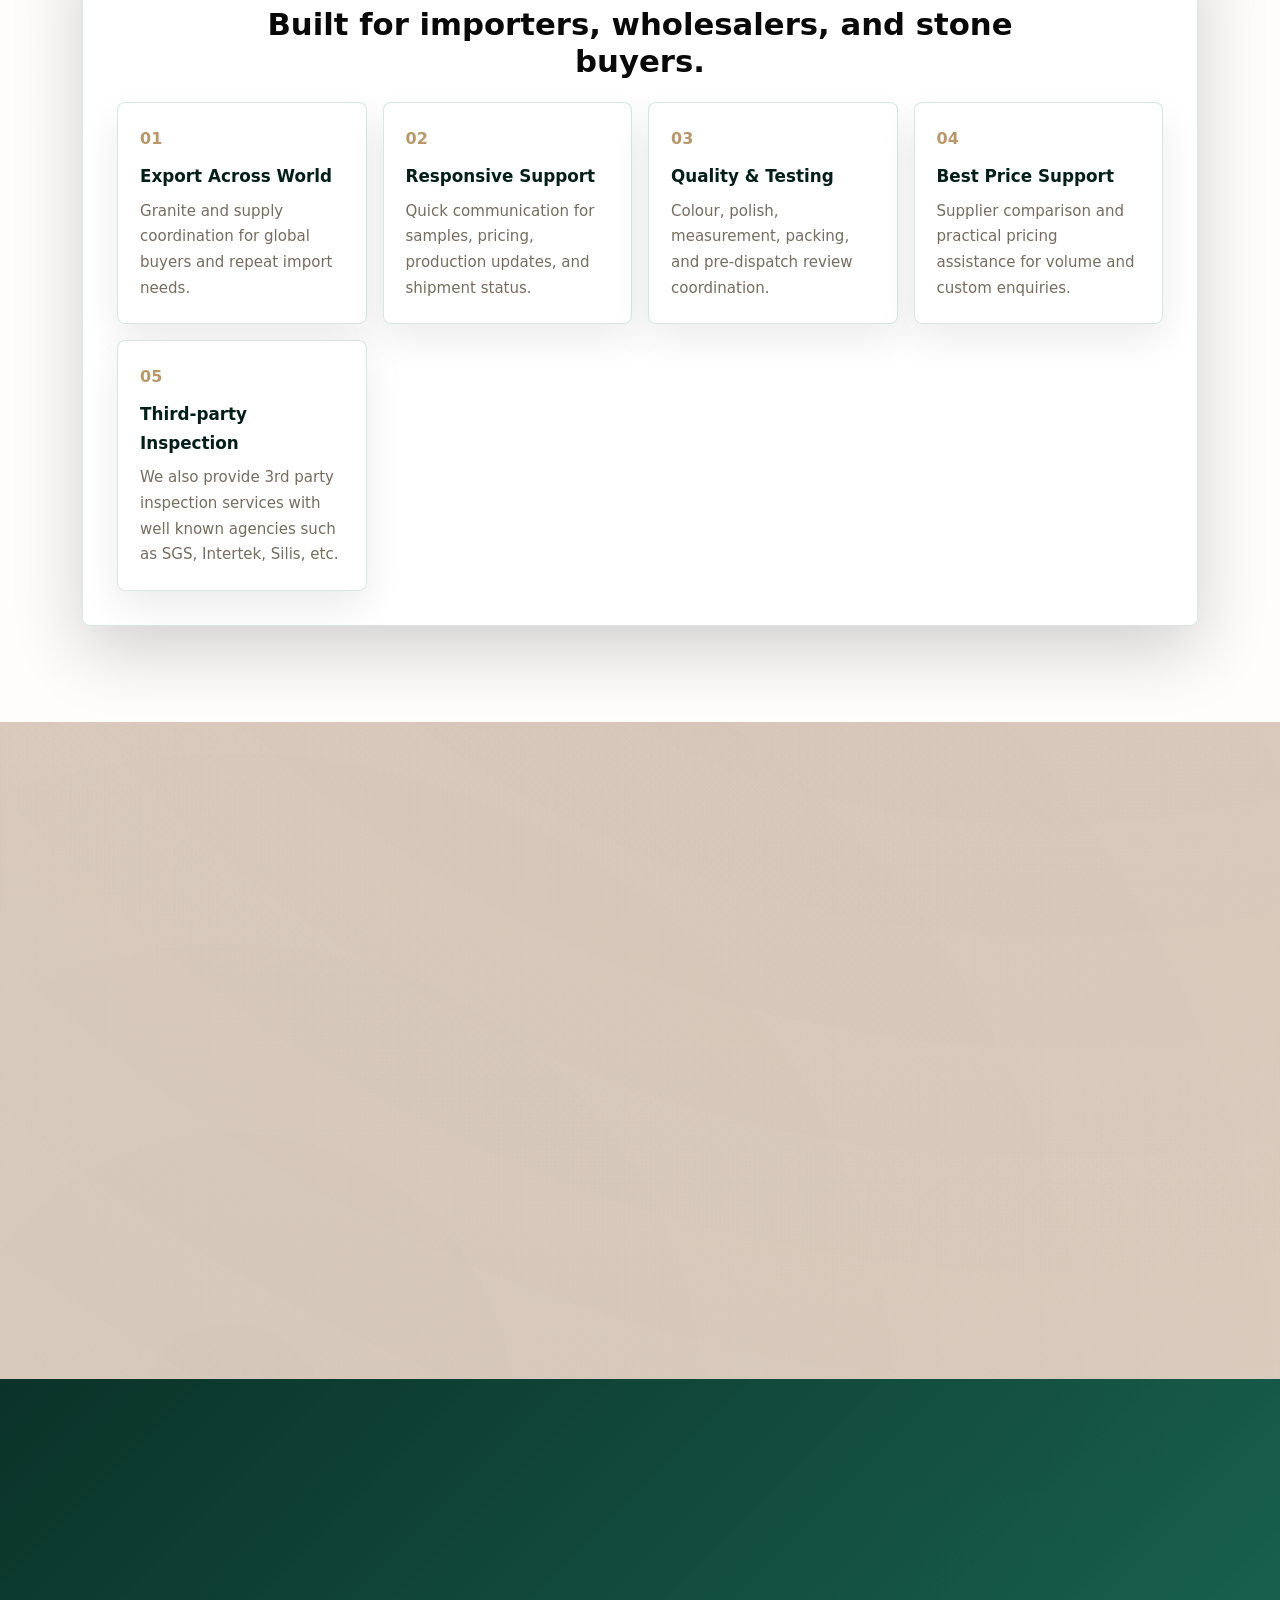
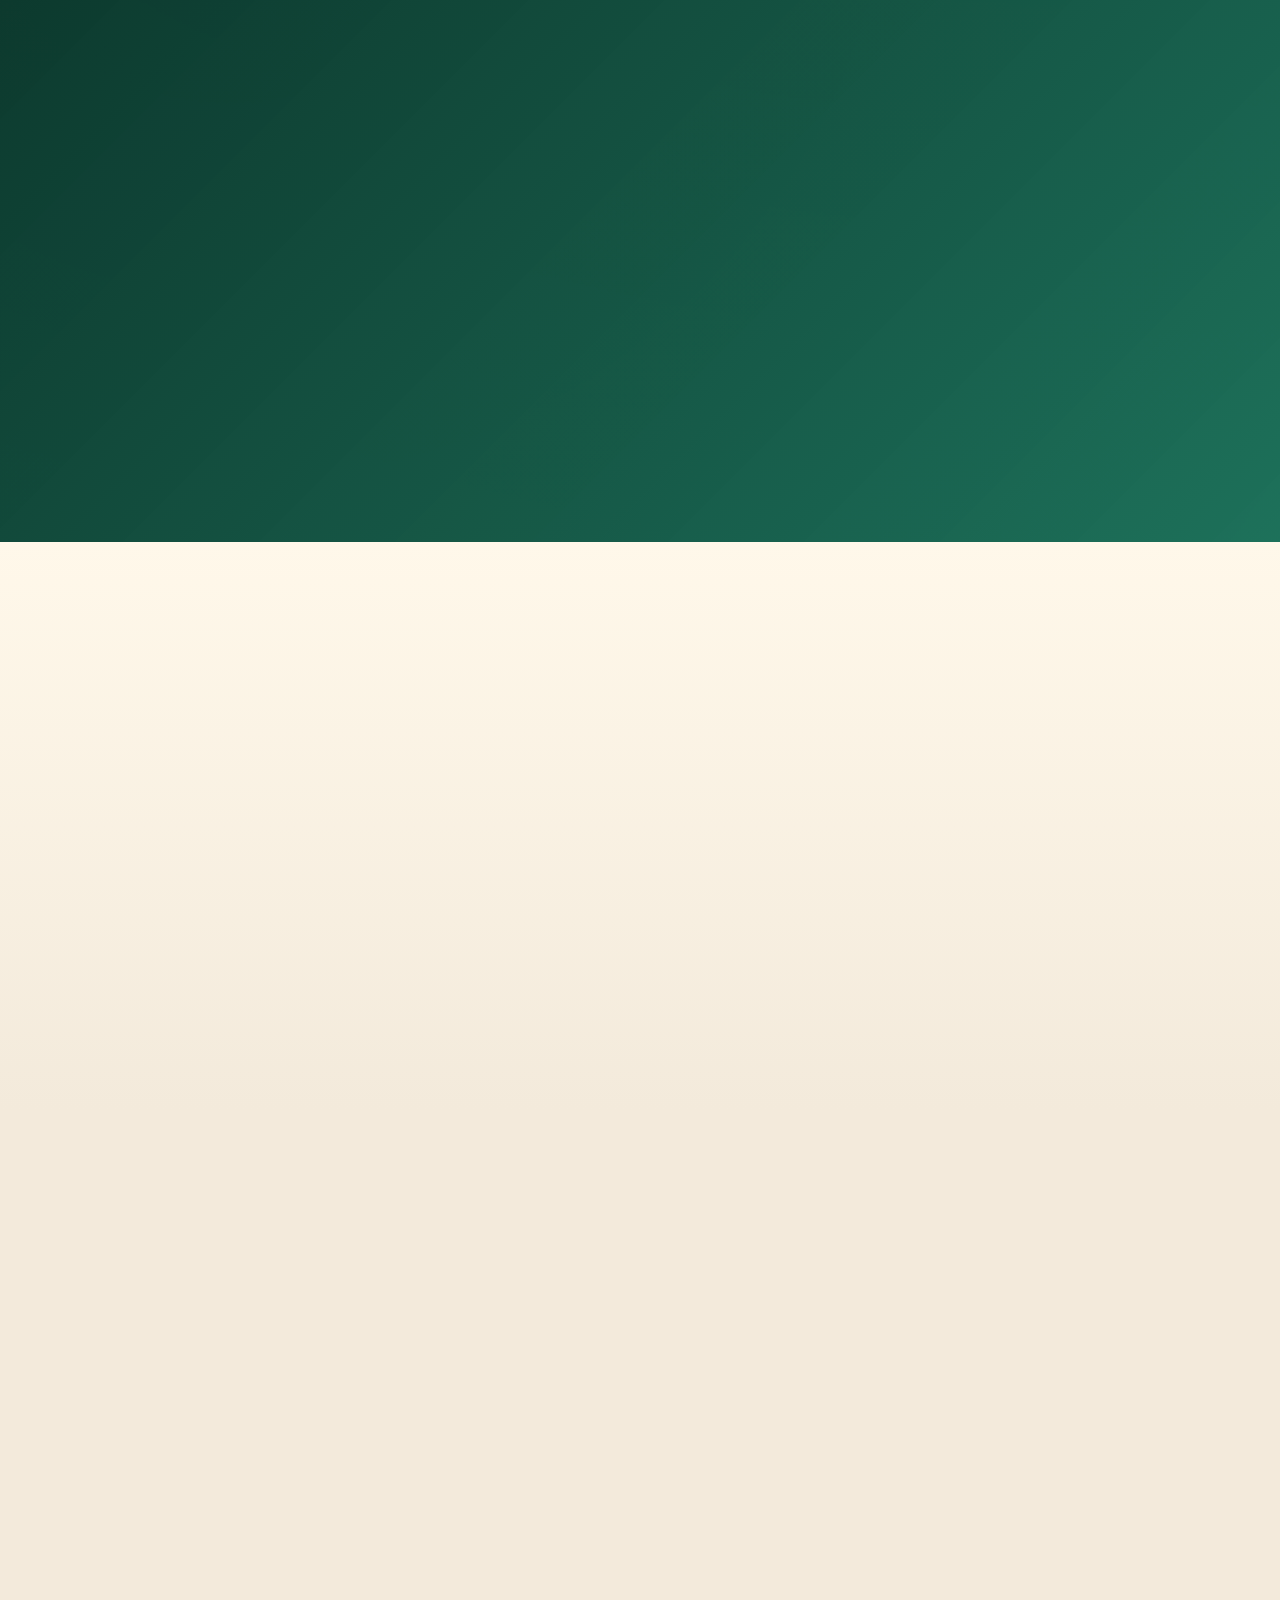
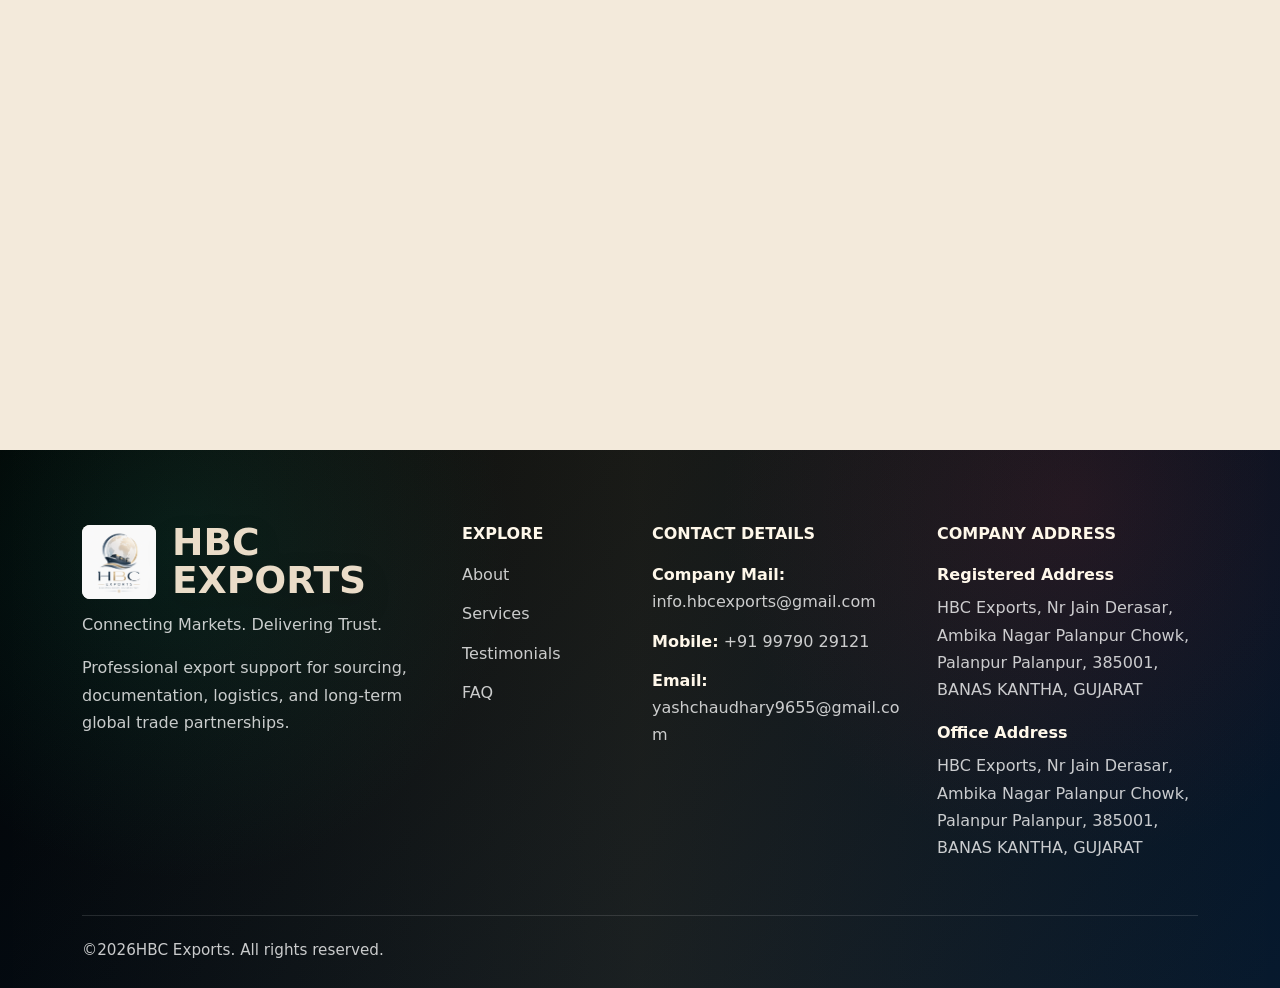
==== commit f941a52f: "Update index.html" ====
--- a/index.html
+++ b/index.html
@@ -20,6 +20,9 @@
     <meta name="twitter:description" content="Enterprise-grade export support for Indian granite and quartz, sourcing, documentation, and logistics coordination.">
     <meta name="twitter:image" content="https://images.unsplash.com/photo-1494412685616-a5d310fbb07d?auto=format&fit=crop&w=1200&q=80">
     <title>HBC Exports | Connecting Markets. Delivering Trust.</title>
+    <link rel="icon" type="image/png" href="/images/favicon.png" sizes="96x96">
+    <link rel="icon" type="image/x-icon" href="/favicon.ico">
+    <link rel="apple-touch-icon" href="/images/favicon.png">
     <link rel="preload" href="images/logo.png" as="image">
     <link rel="preconnect" href="https://cdn.jsdelivr.net">
     <link rel="preconnect" href="https://images.unsplash.com">
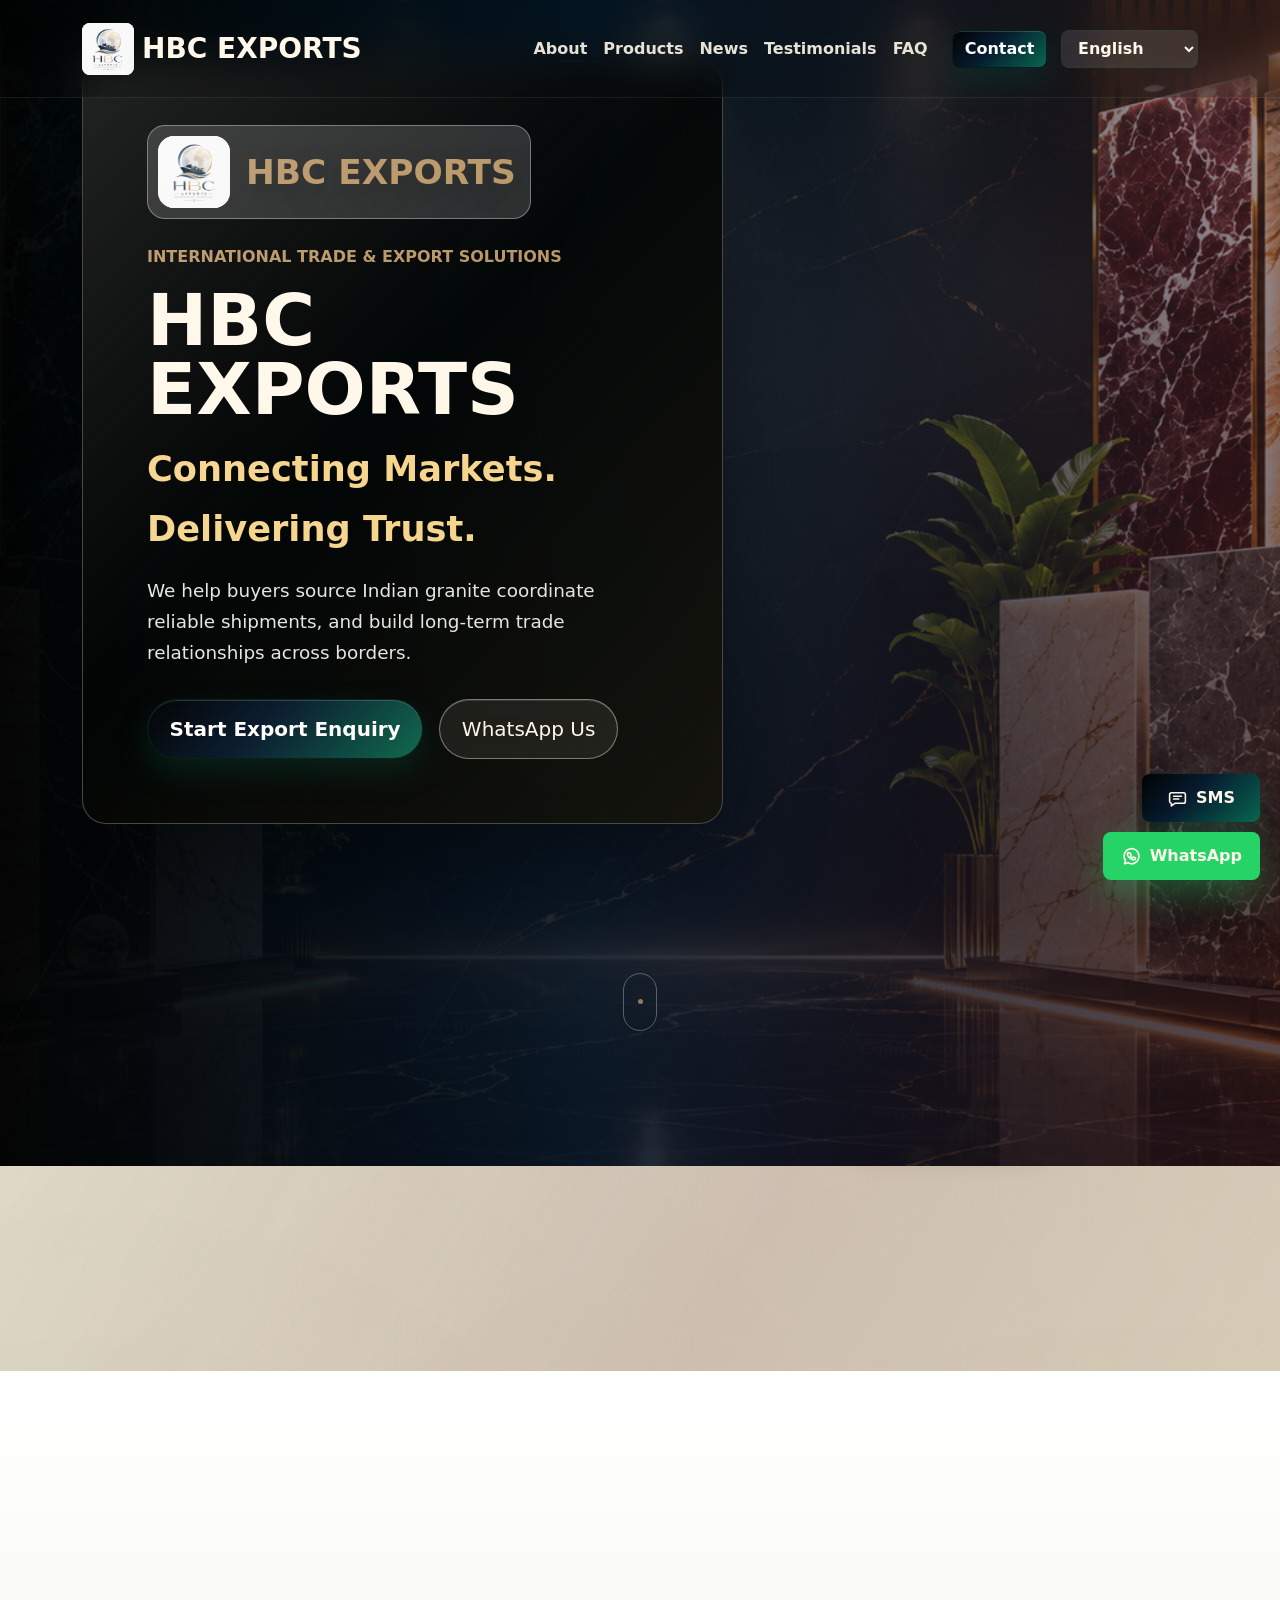
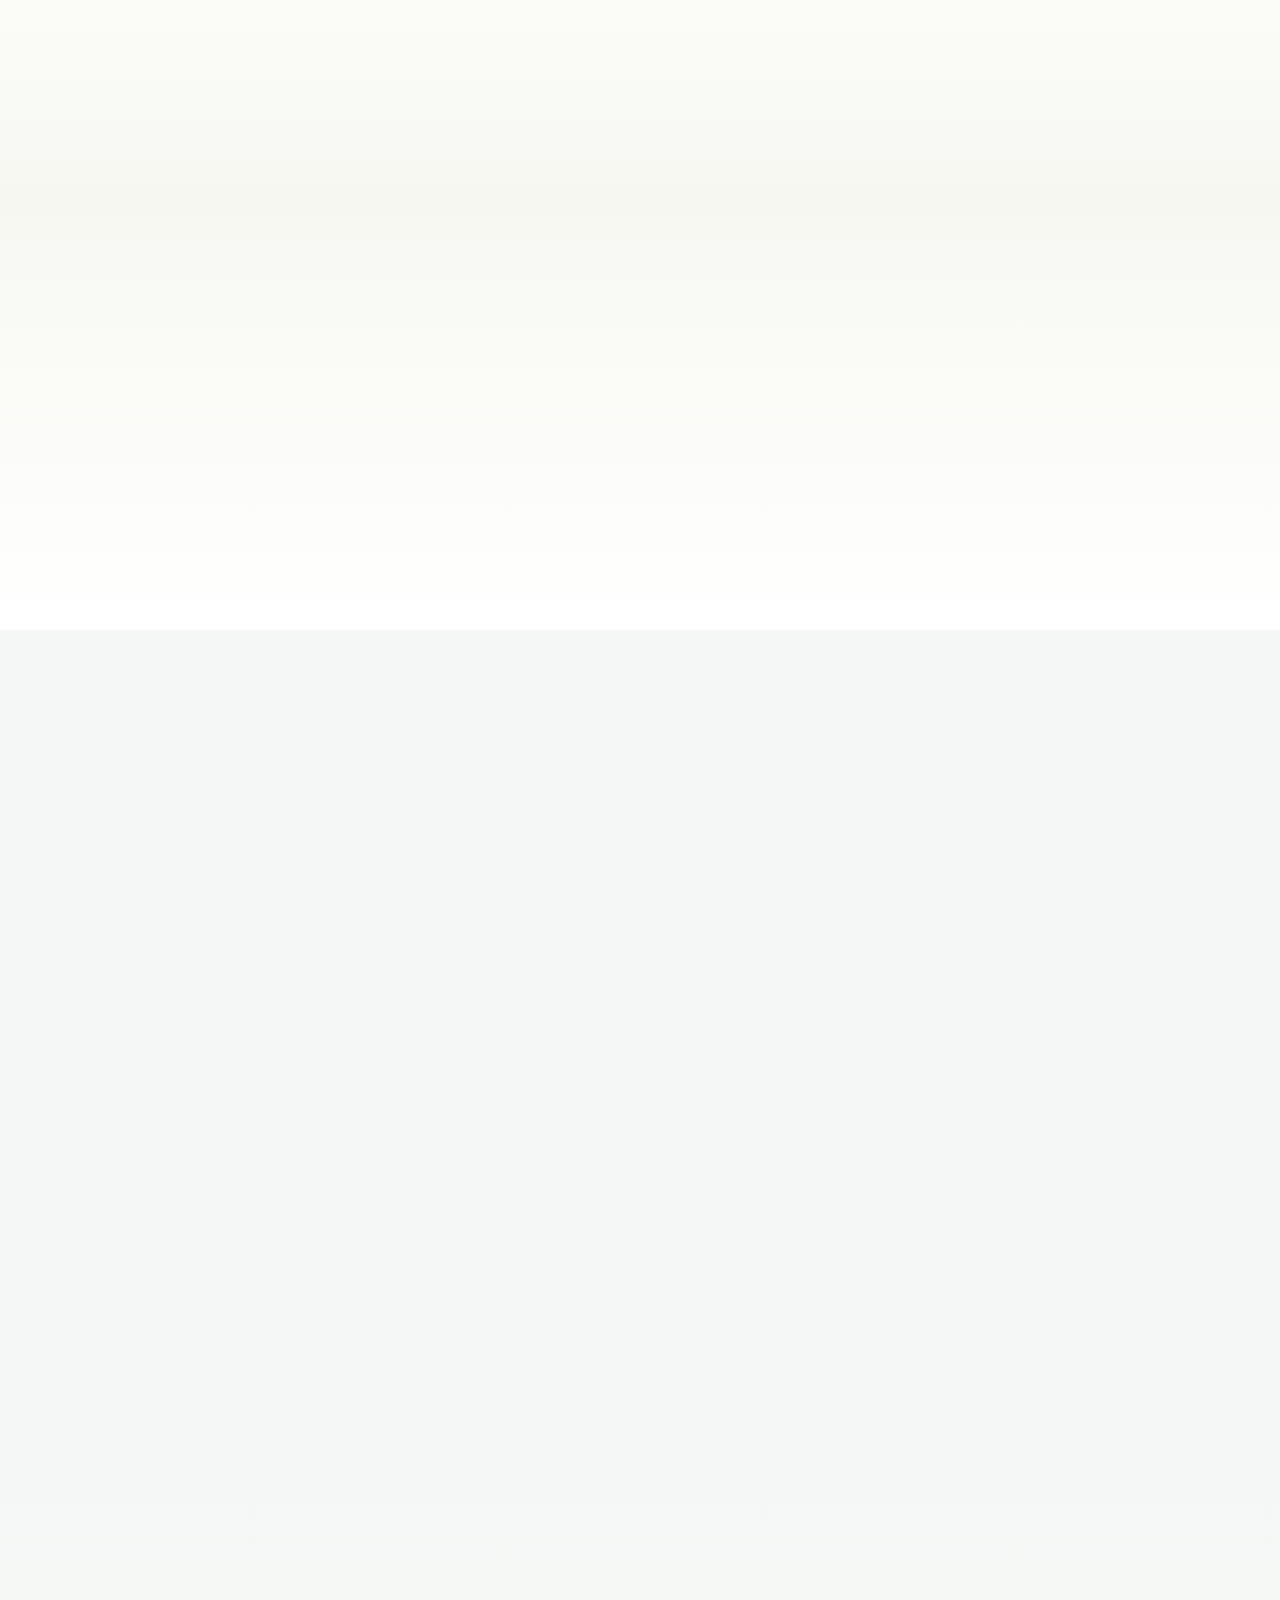
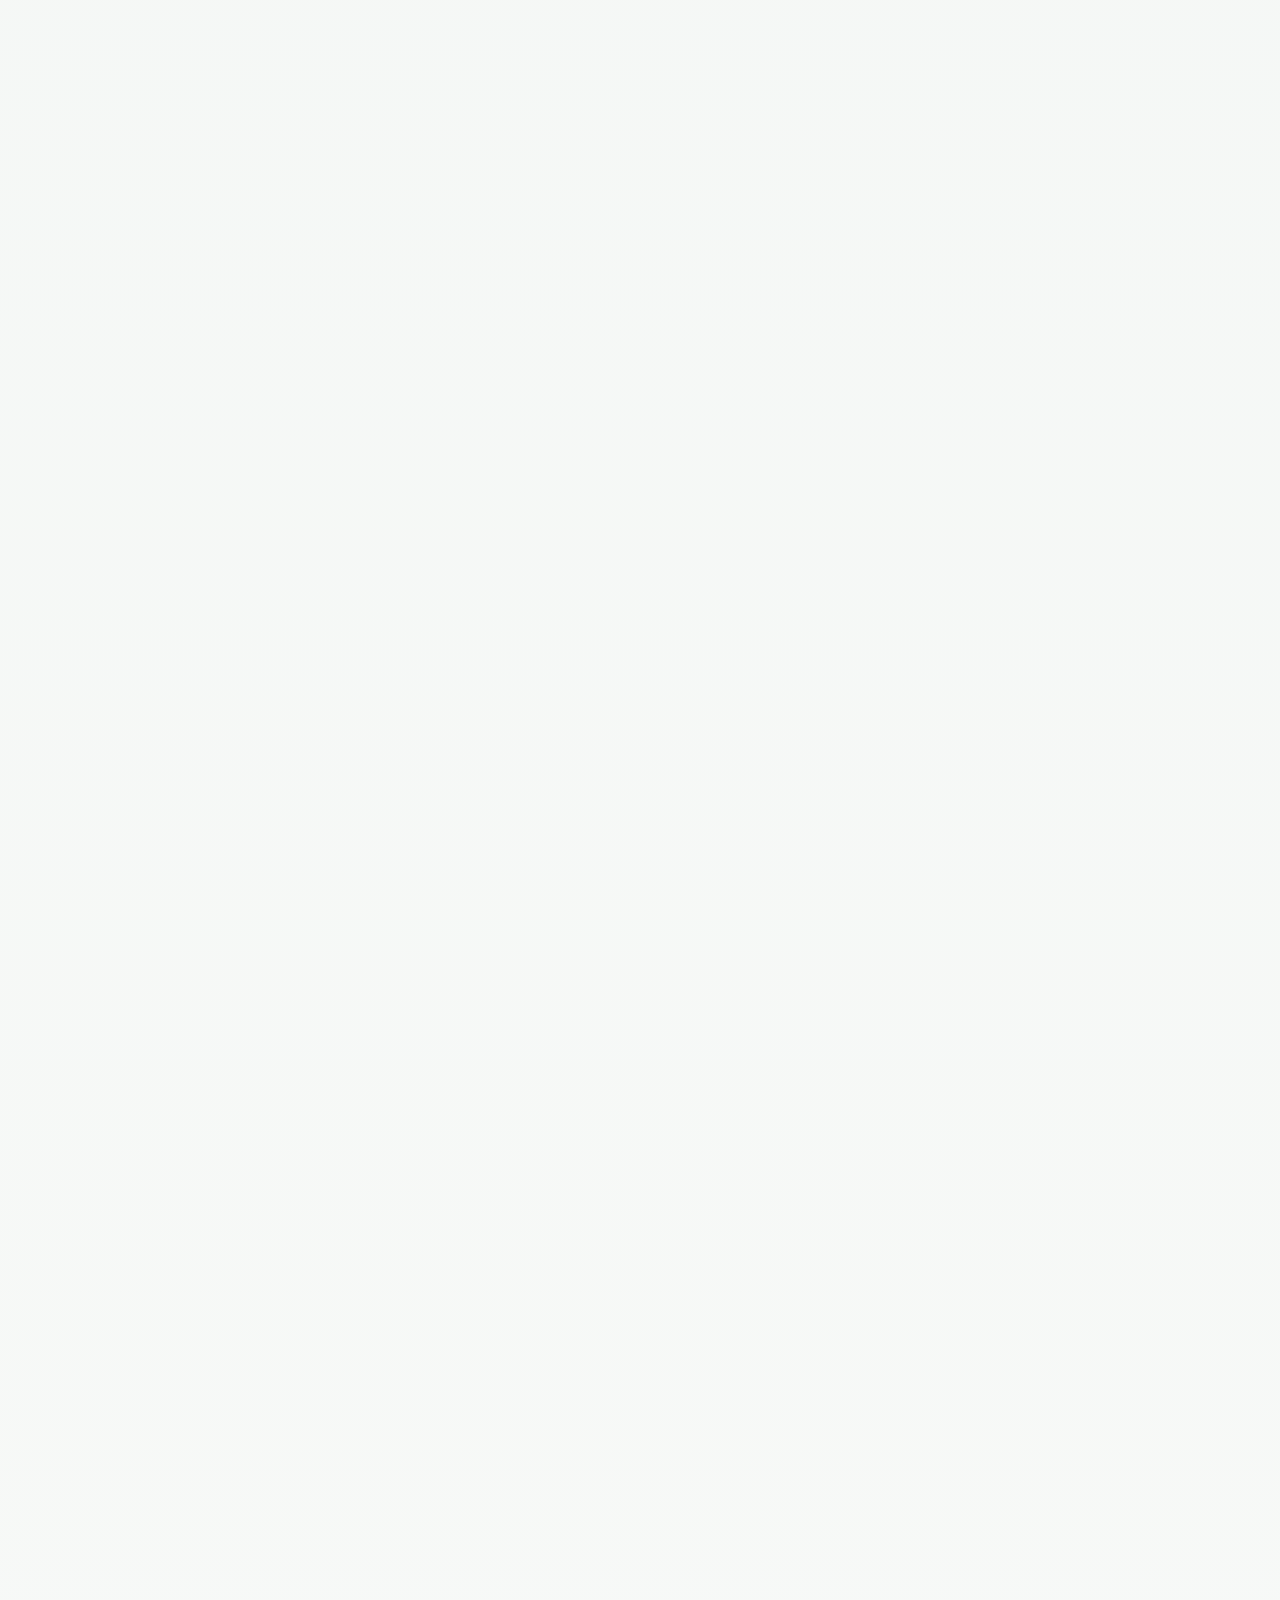
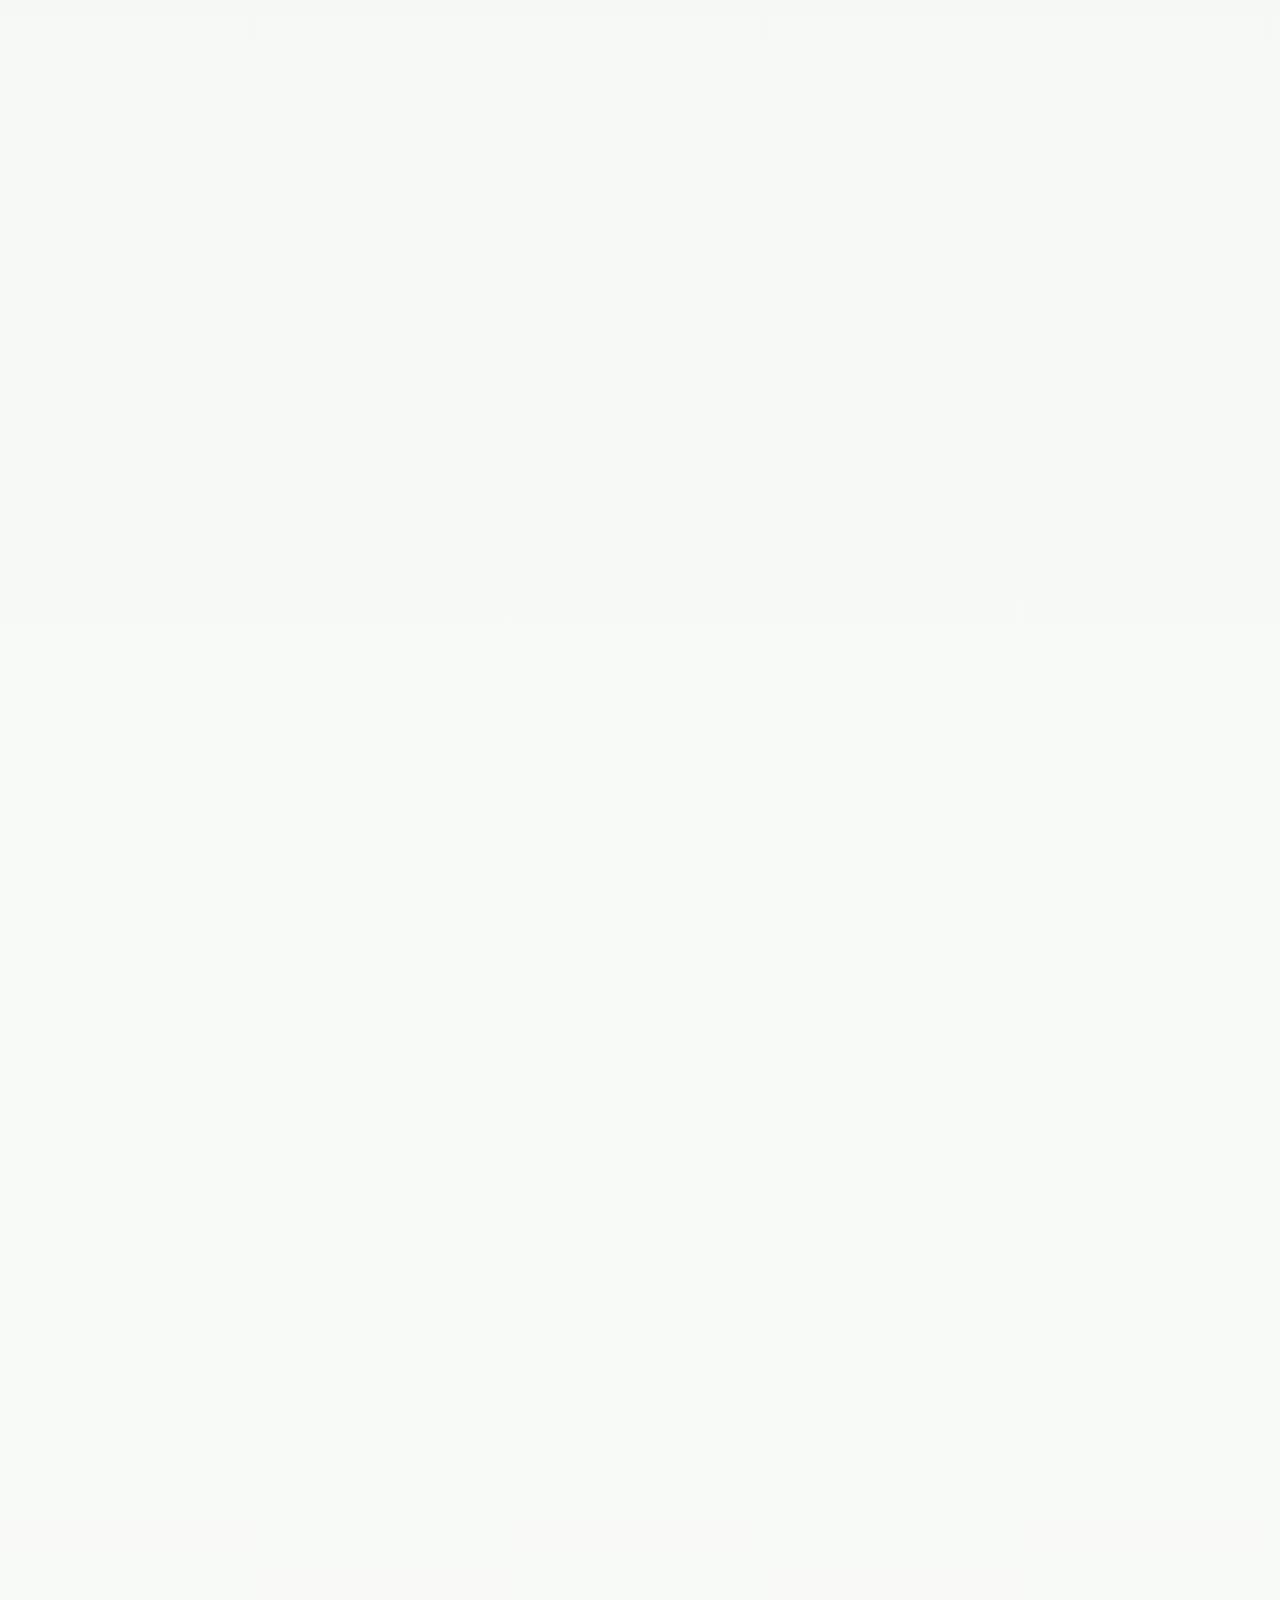
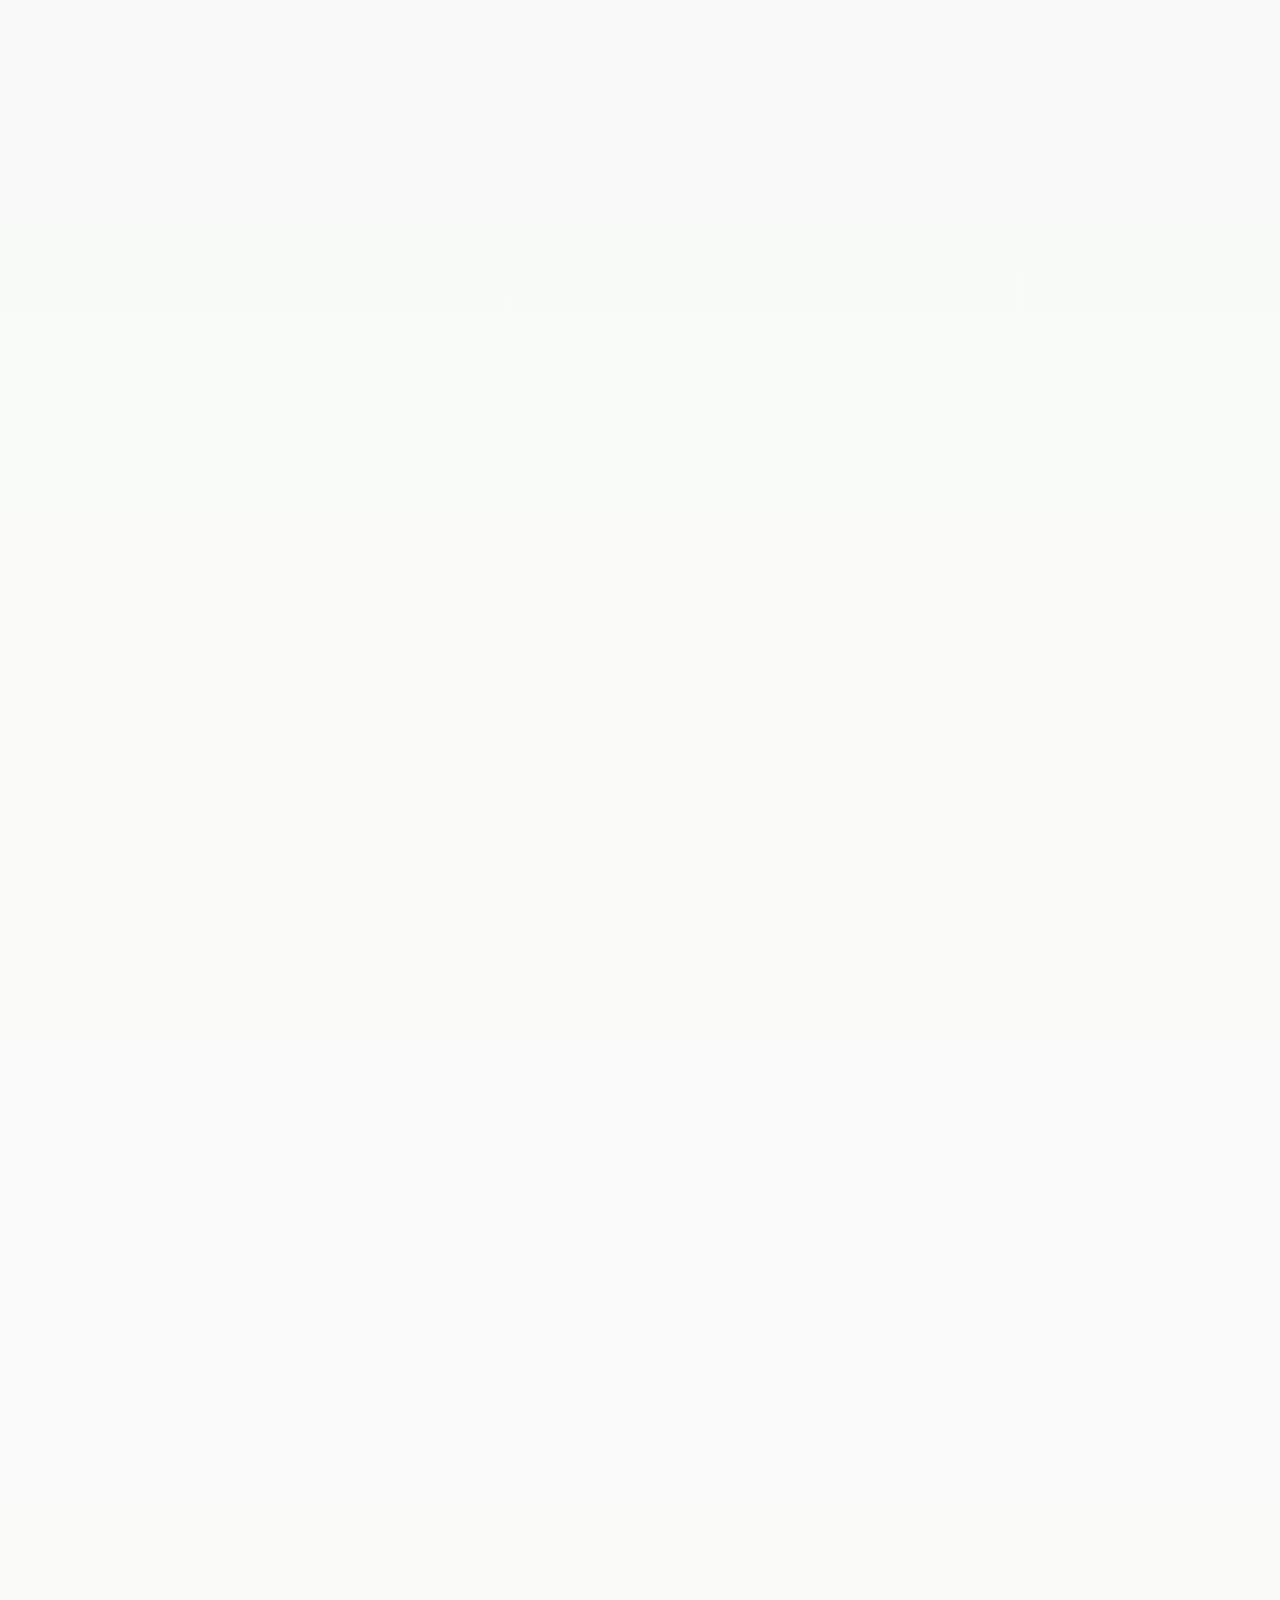
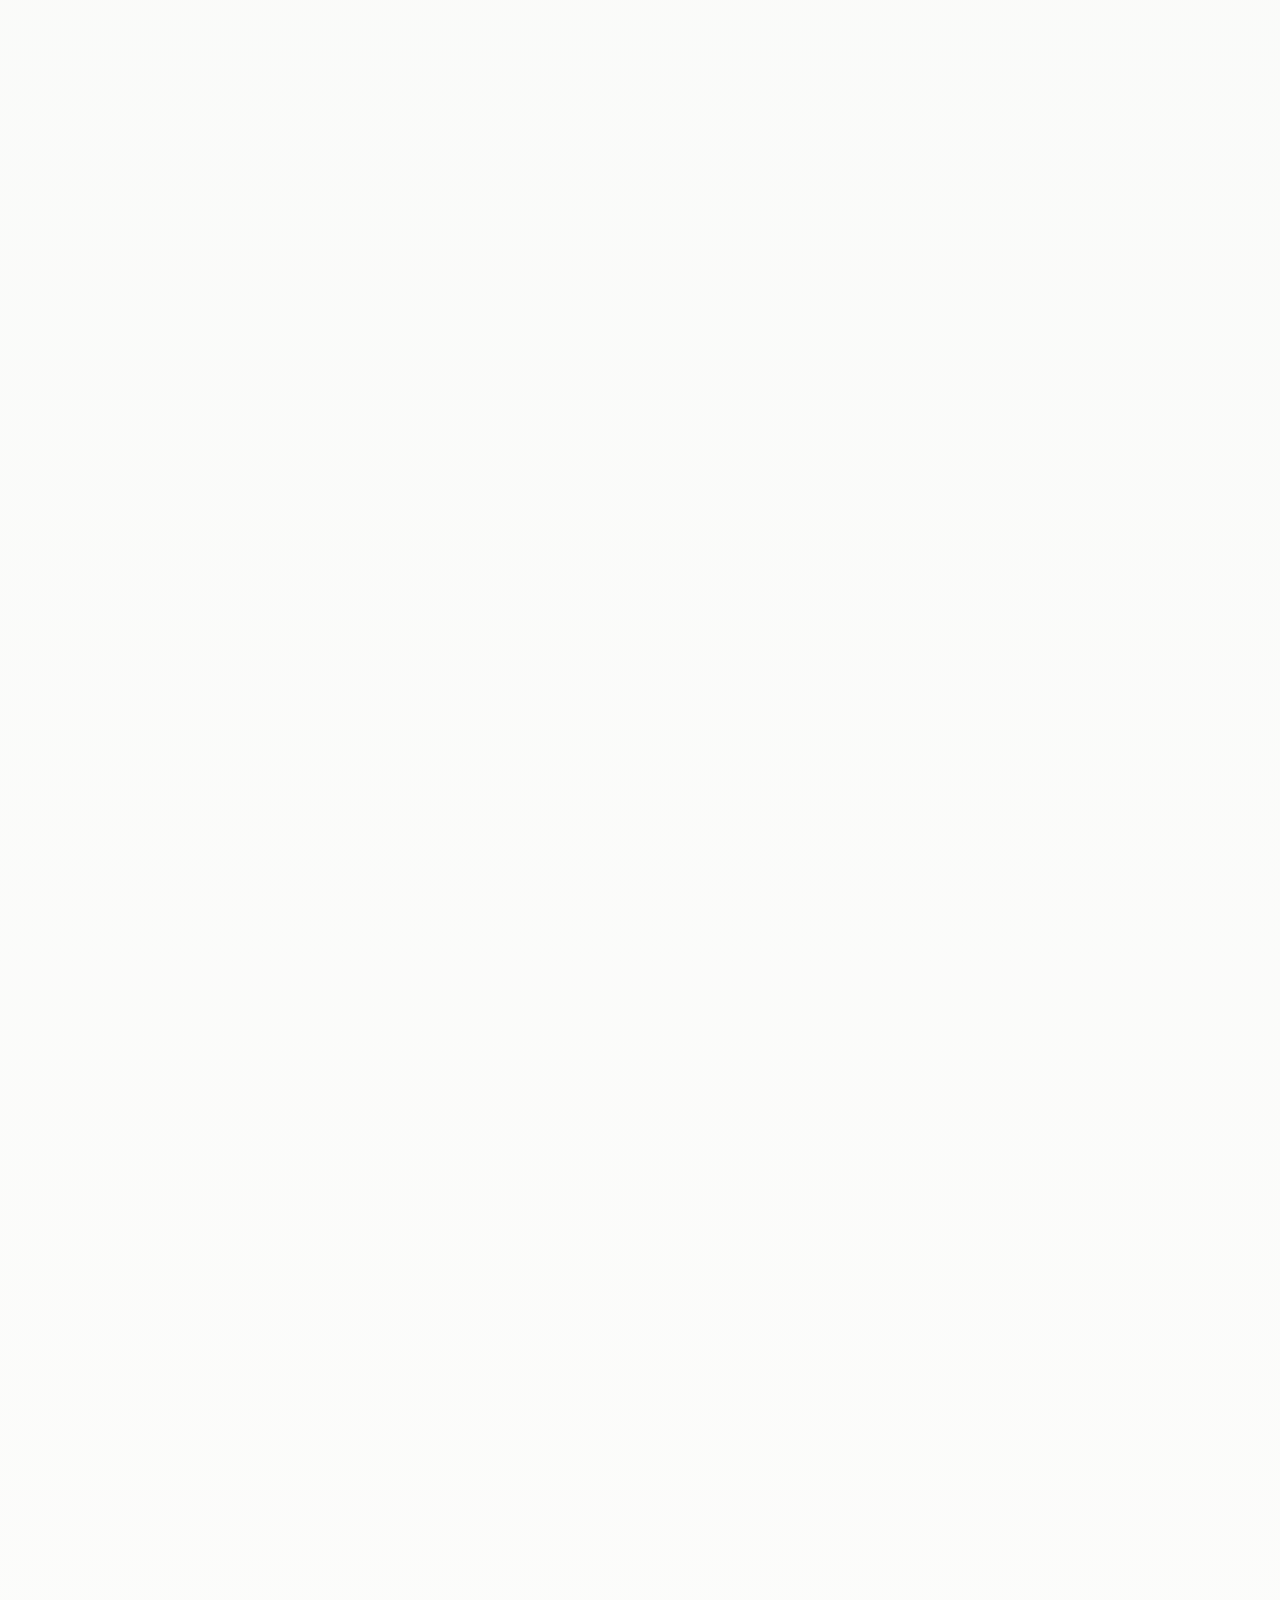
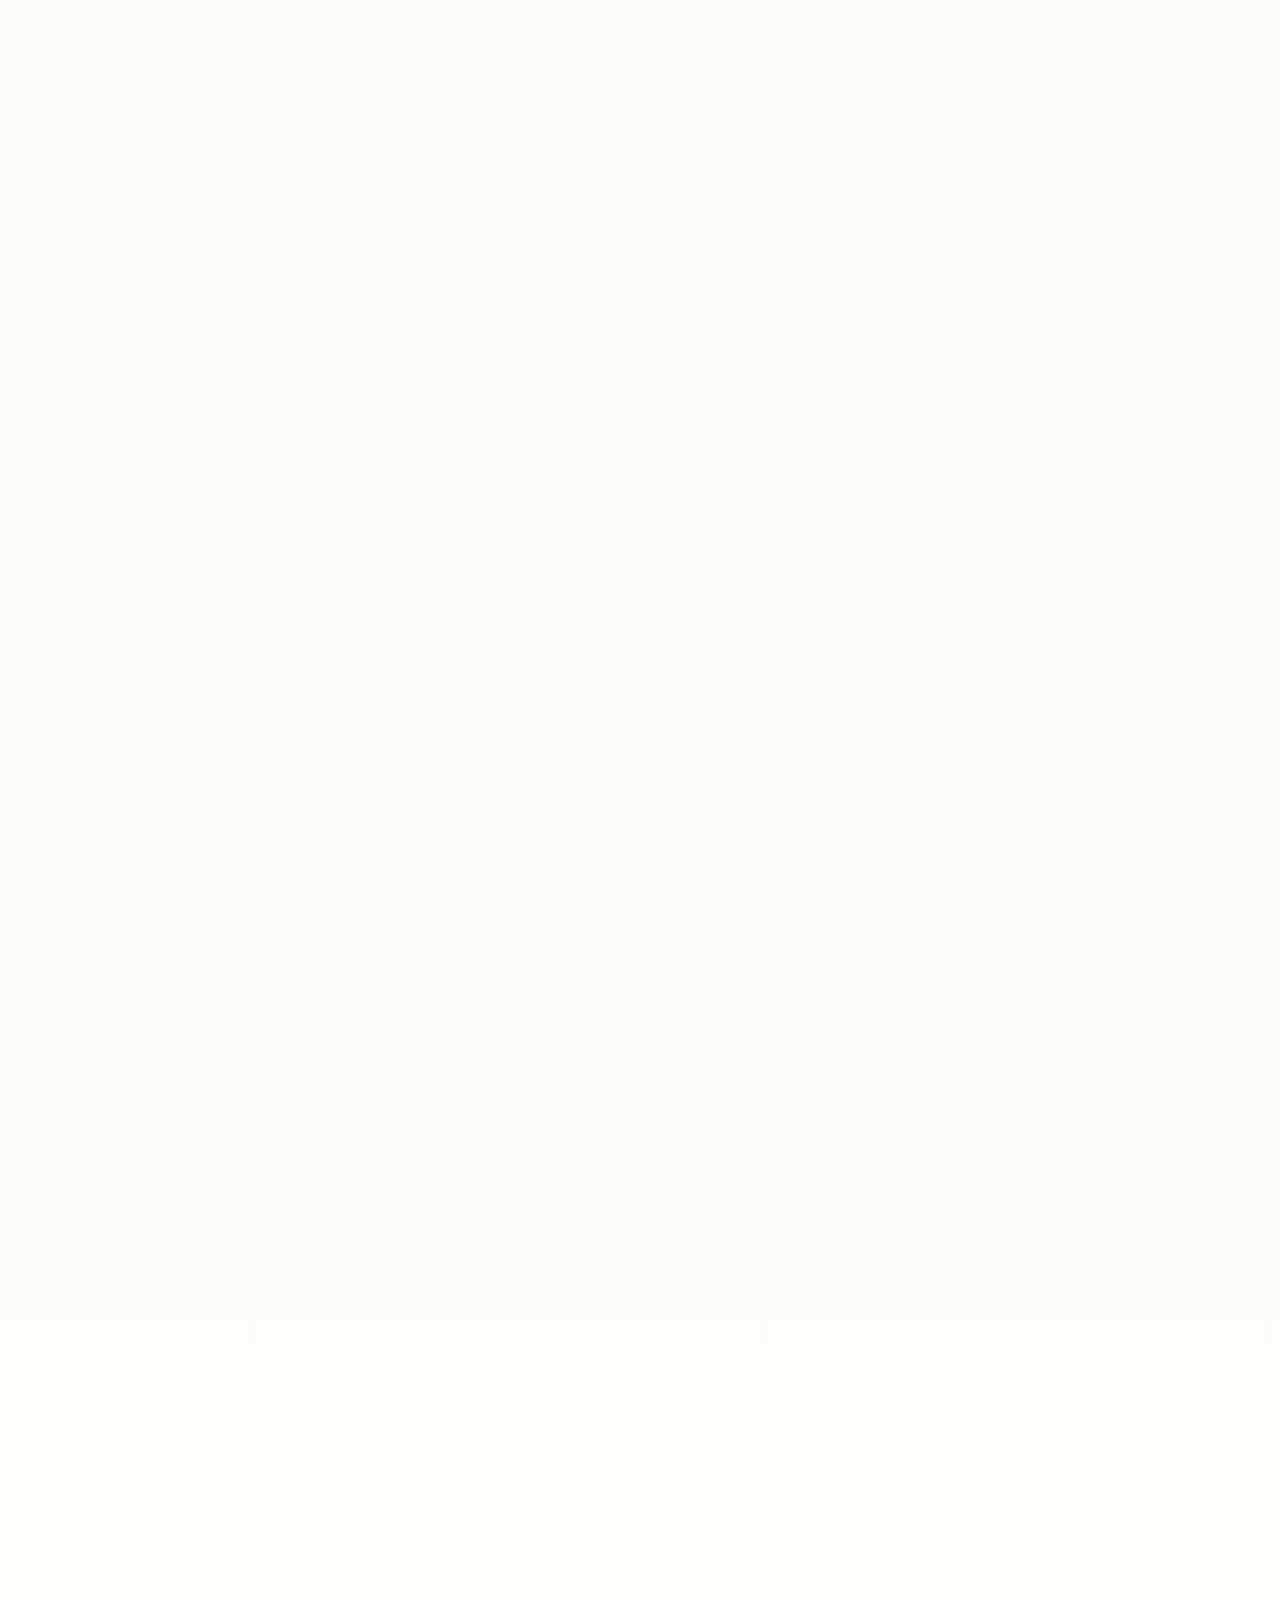
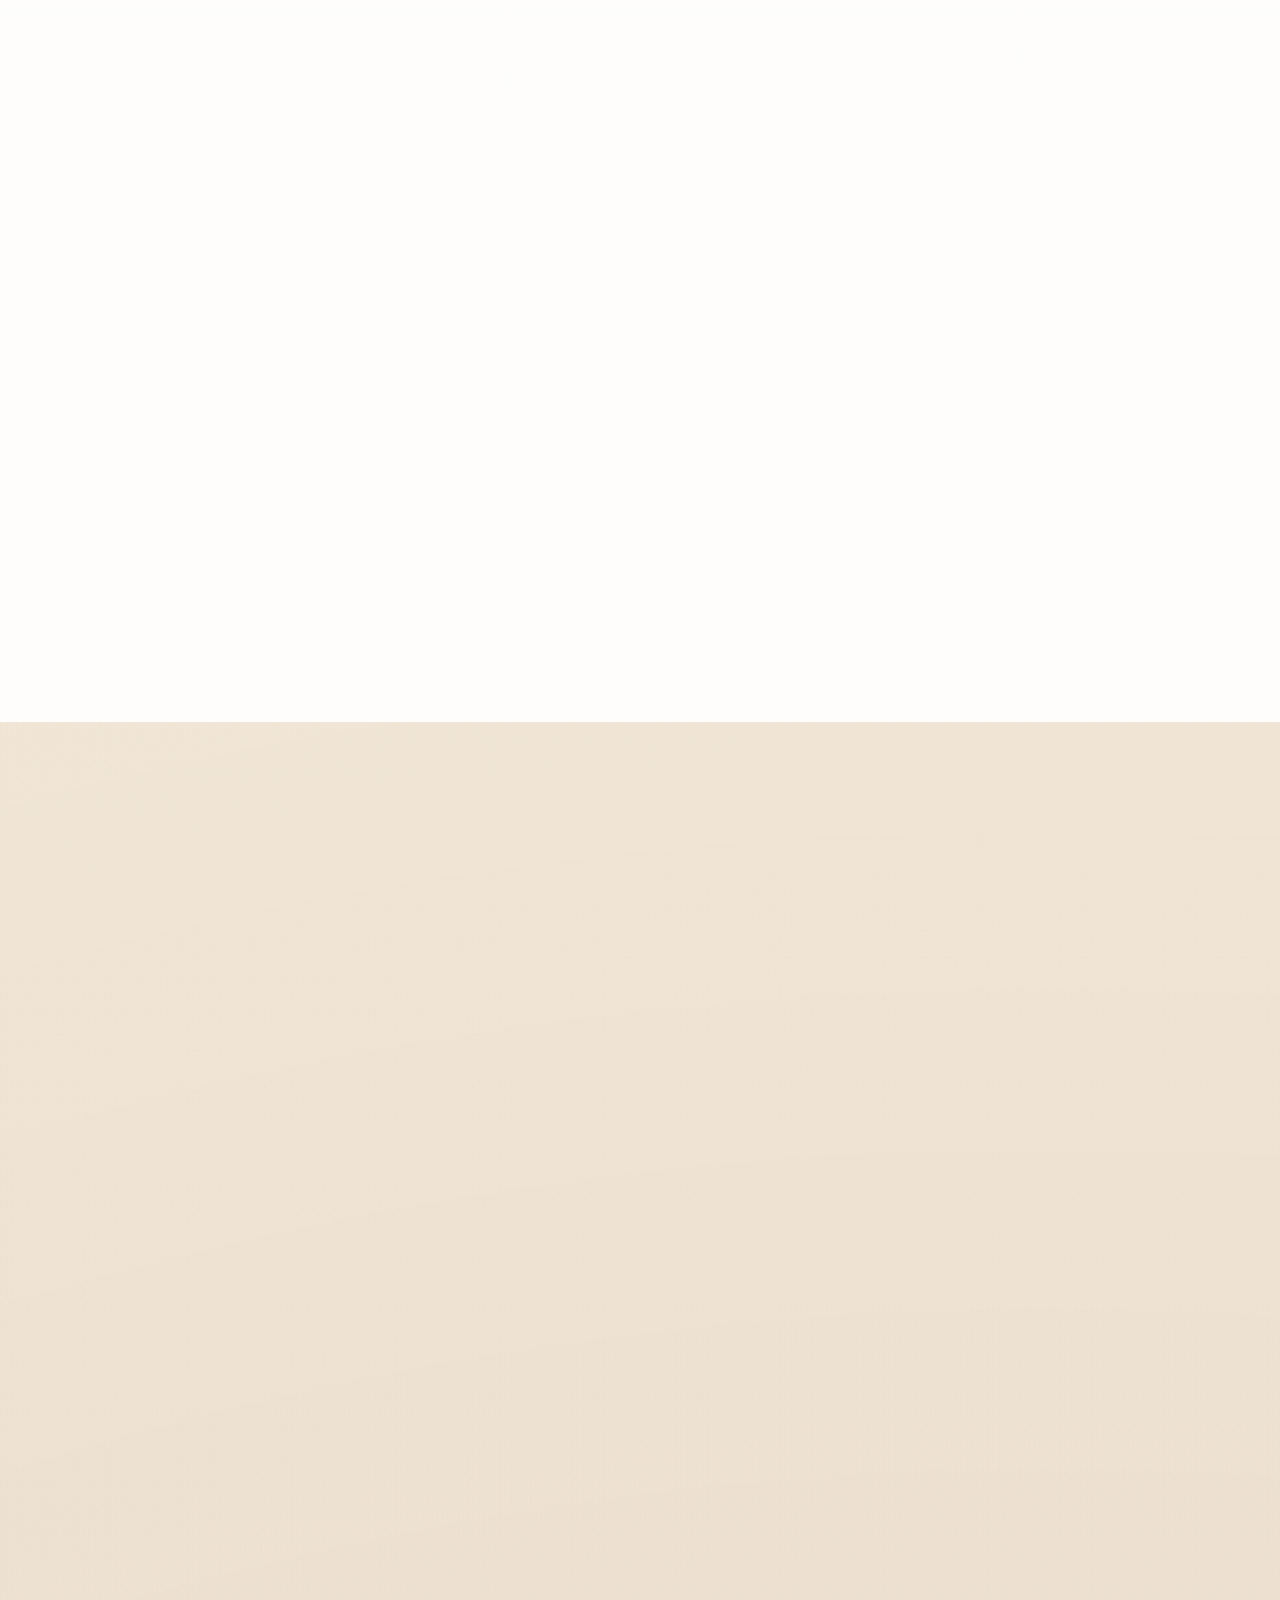
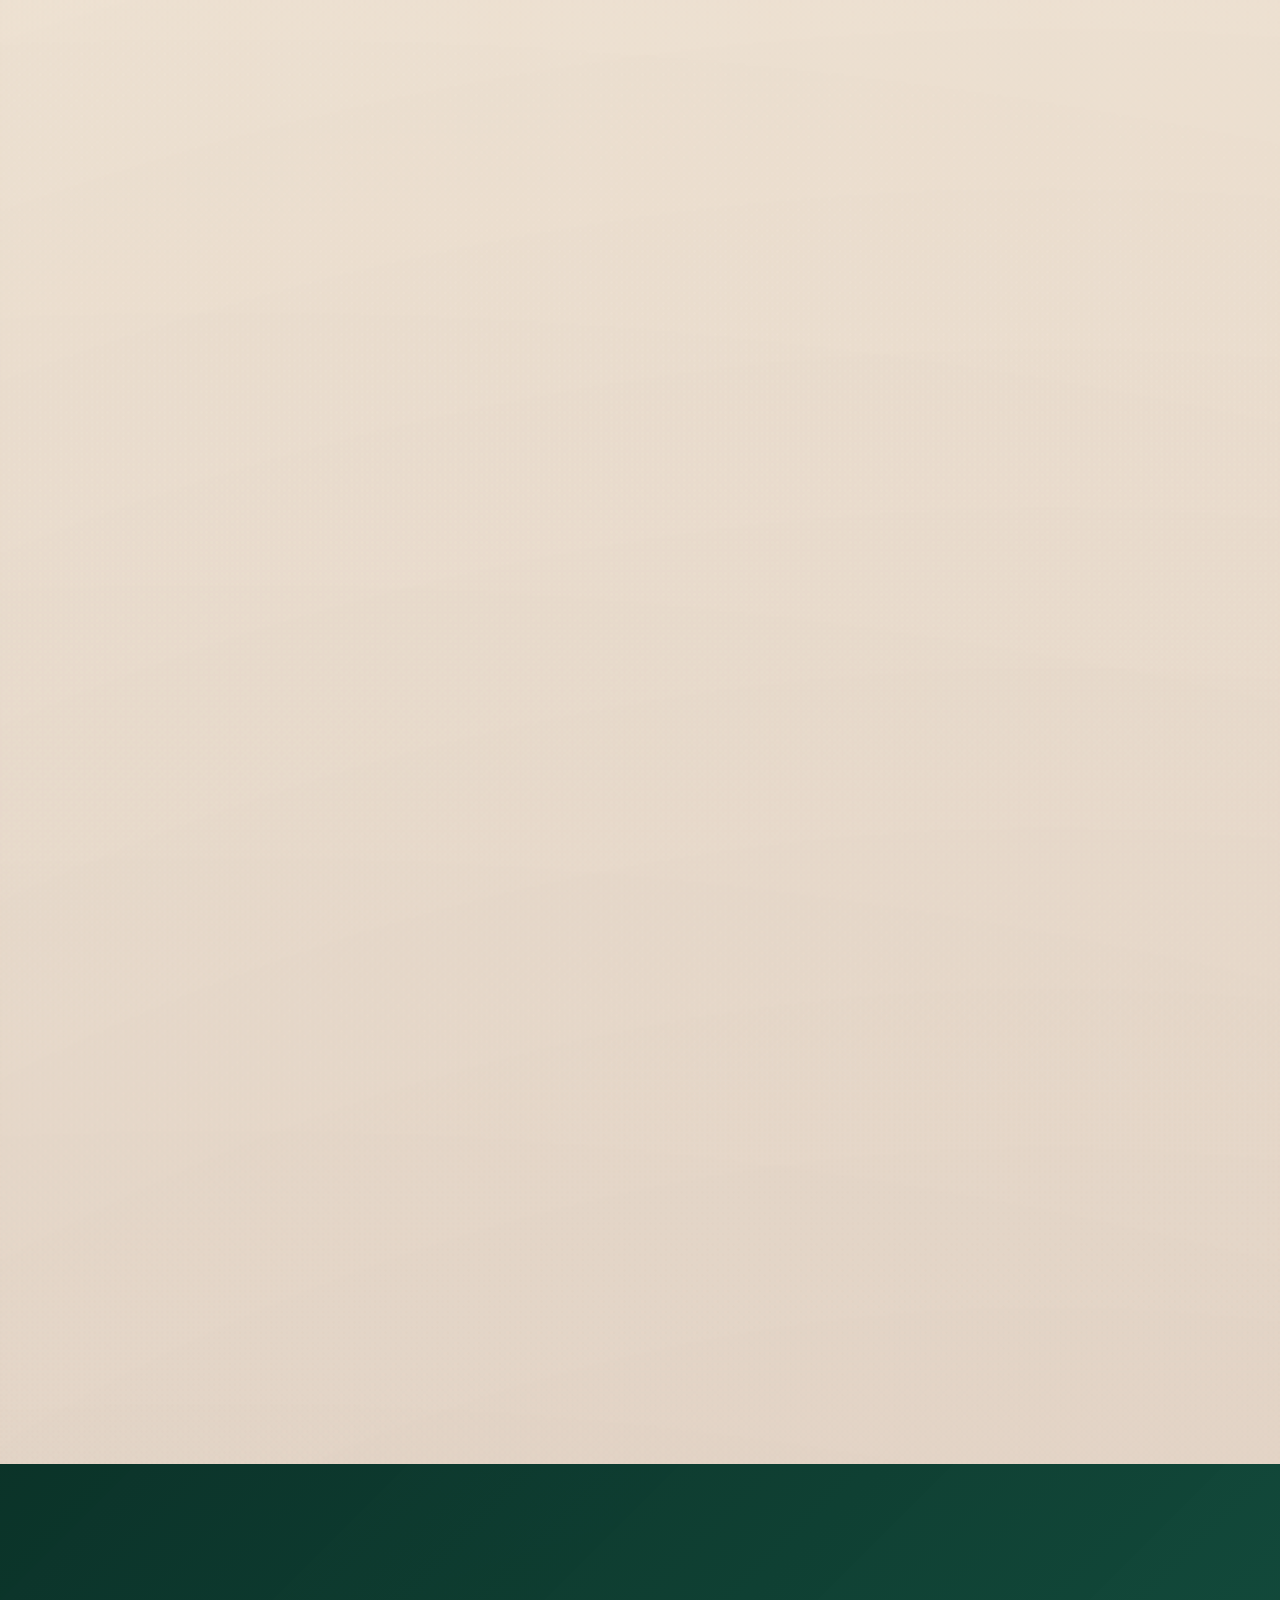
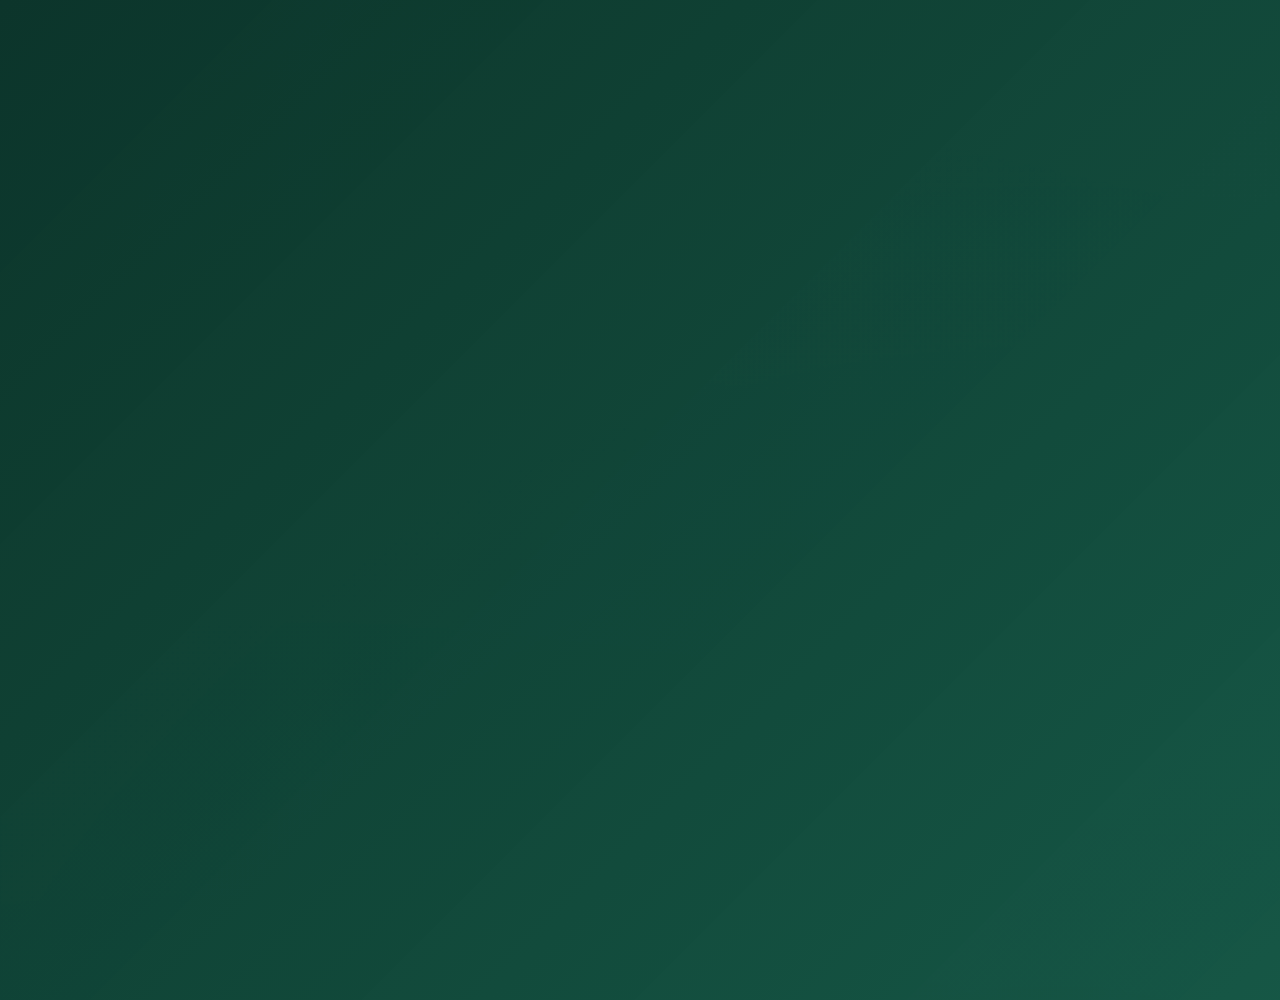
==== commit a5206a56: ""Update title, favicon and meta tags" Updated meta tags for description, keywords, and Open Graph pr" ====
--- a/index.html
+++ b/index.html
@@ -3,31 +3,32 @@
   <head>
     <meta charset="utf-8">
     <meta name="viewport" content="width=device-width, initial-scale=1">
-    <meta name="description" content="HBC Exports supplies export-ready Indian granite and quartz with trusted sourcing, quality coordination, documentation, and logistics support.">
-    <meta name="keywords" content="HBC Exports, granite exporter India, quartz supplier, Indian granite supplier, export company, granite slabs, quartz surfaces">
+    <meta name="description" content="HBC Exports supplies export-ready Indian granite with trusted sourcing, quality coordination, documentation, and logistics support.">
+    <meta name="keywords" content="HBC Exports, granite exporter India,Indian granite supplier, export company, granite slabs">
     <meta name="author" content="HBC Exports">
     <meta name="robots" content="index, follow">
     <meta name="theme-color" content="#030504">
     <link rel="canonical" href="https://hbcexports.com/">
+    <link rel="icon" type="image/png" href="images/logo.png">
+    <link rel="apple-touch-icon" href="images/logo.png">
     <meta property="og:site_name" content="HBC Exports">
     <meta property="og:url" content="https://hbcexports.com/">
     <meta property="og:title" content="HBC Exports - Connecting Markets. Delivering Trust.">
-    <meta property="og:description" content="Reliable Indian granite and quartz export solutions for buyers seeking quality sourcing, documentation, and logistics support.">
+    <meta property="og:description" content="Reliable Indian granite export solutions for buyers seeking quality sourcing, documentation, and logistics support.">
     <meta property="og:type" content="website">
-    <meta property="og:image" content="https://images.unsplash.com/photo-1494412685616-a5d310fbb07d?auto=format&fit=crop&w=1200&q=80">
+    <meta property="og:image" content="https://hbcexports.com/images/logo.png">
+    <meta property="og:image" content="https://yash1062003731.github.io/hbcexports/favicon.ico">
     <meta name="twitter:card" content="summary_large_image">
     <meta name="twitter:title" content="HBC Exports - Connecting Markets. Delivering Trust.">
-    <meta name="twitter:description" content="Enterprise-grade export support for Indian granite and quartz, sourcing, documentation, and logistics coordination.">
-    <meta name="twitter:image" content="https://images.unsplash.com/photo-1494412685616-a5d310fbb07d?auto=format&fit=crop&w=1200&q=80">
-    <title>HBC Exports | Connecting Markets. Delivering Trust.</title>
-    <link rel="icon" type="image/png" href="/images/favicon.png" sizes="96x96">
-    <link rel="icon" type="image/x-icon" href="/favicon.ico">
-    <link rel="apple-touch-icon" href="/images/favicon.png">
-    <link rel="preload" href="images/logo.png" as="image">
+    <meta name="twitter:description" content="Enterprise-grade export support for Indian granite,sourcing, documentation, and logistics coordination.">
+    <meta name="twitter:image" content="https://hbcexports.com/images/logo.png">
+    <title>HBC Exports </title>
+    <link rel="preload" href="images/logo.png" as="image"> 
     <link rel="preconnect" href="https://cdn.jsdelivr.net">
     <link rel="preconnect" href="https://images.unsplash.com">
     <link href="https://cdn.jsdelivr.net/npm/bootstrap@5.3.3/dist/css/bootstrap.min.css" rel="stylesheet">
     <link rel="stylesheet" href="style.css?v=20260626-phone-code-star">
+    <link rel="icon" type="image/png" href="/favicon.ico">
     <script type="application/ld+json">
       {
         "@context": "https://schema.org",
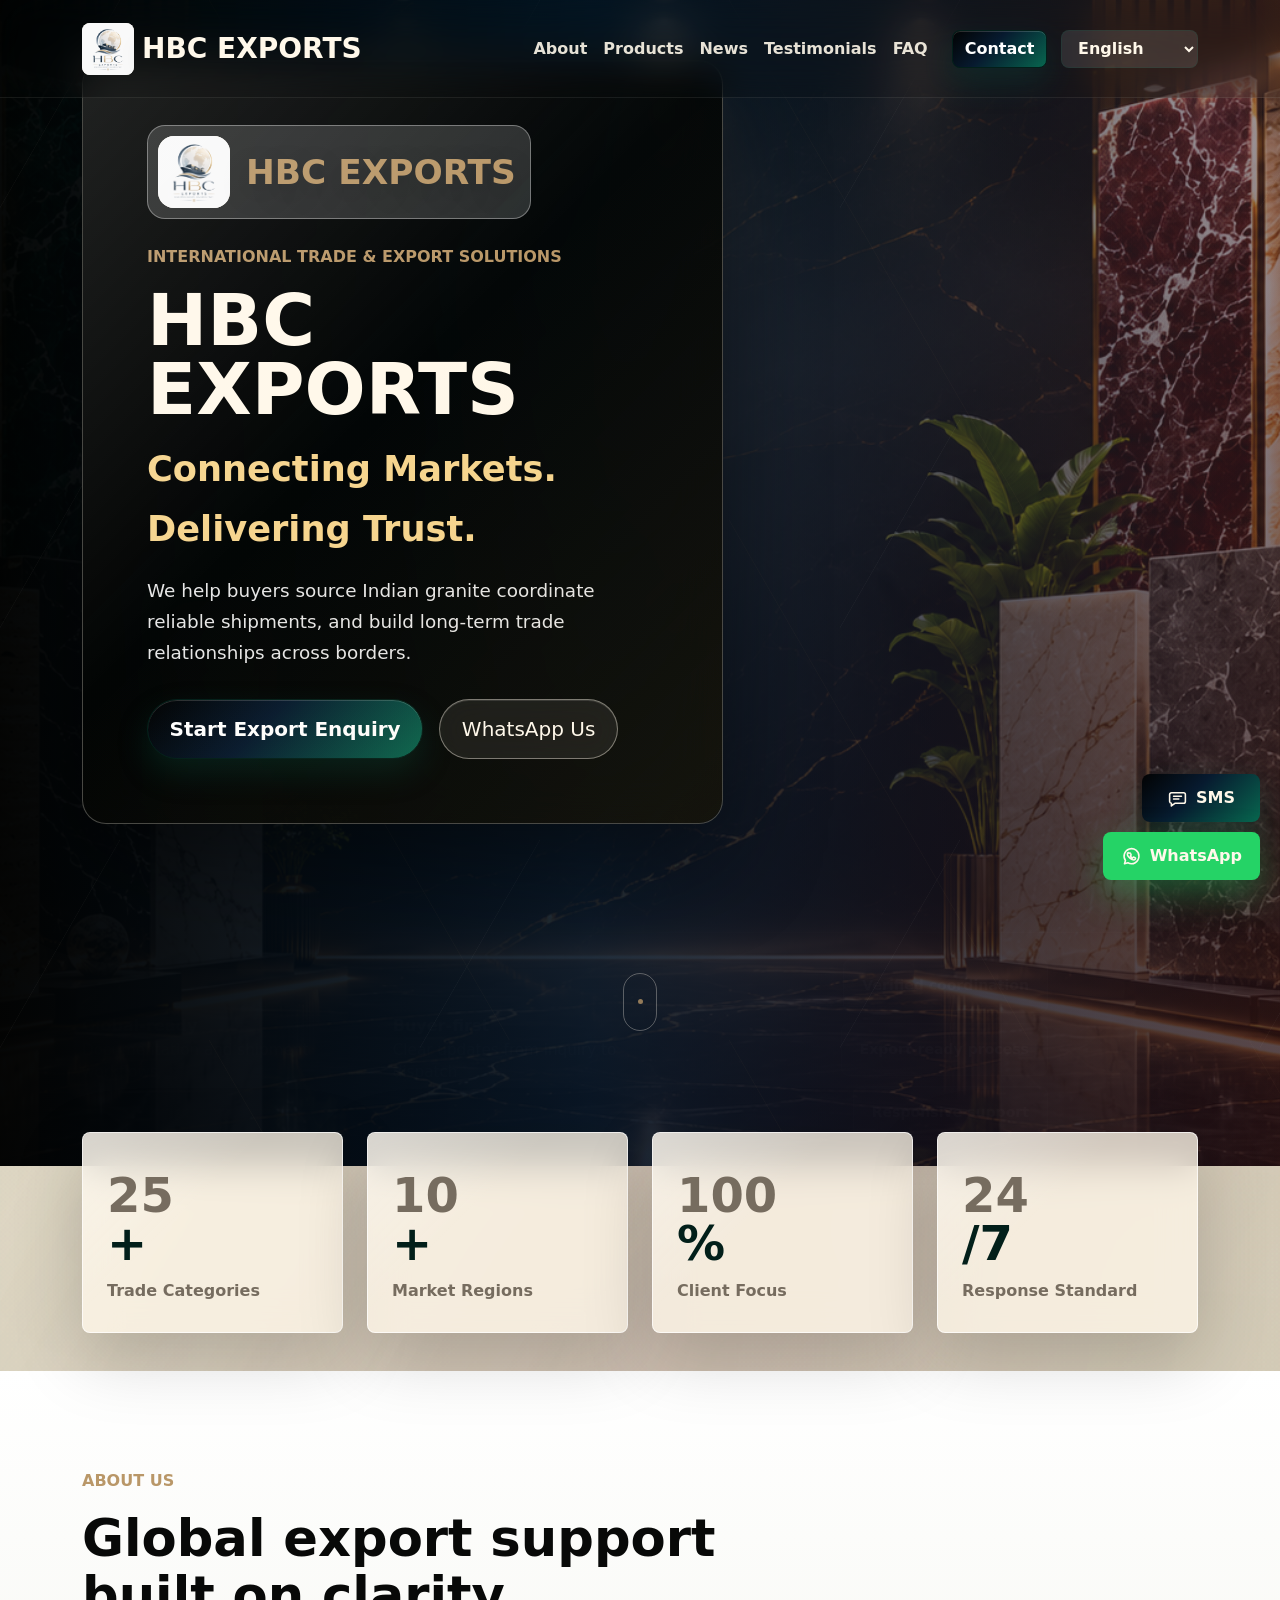
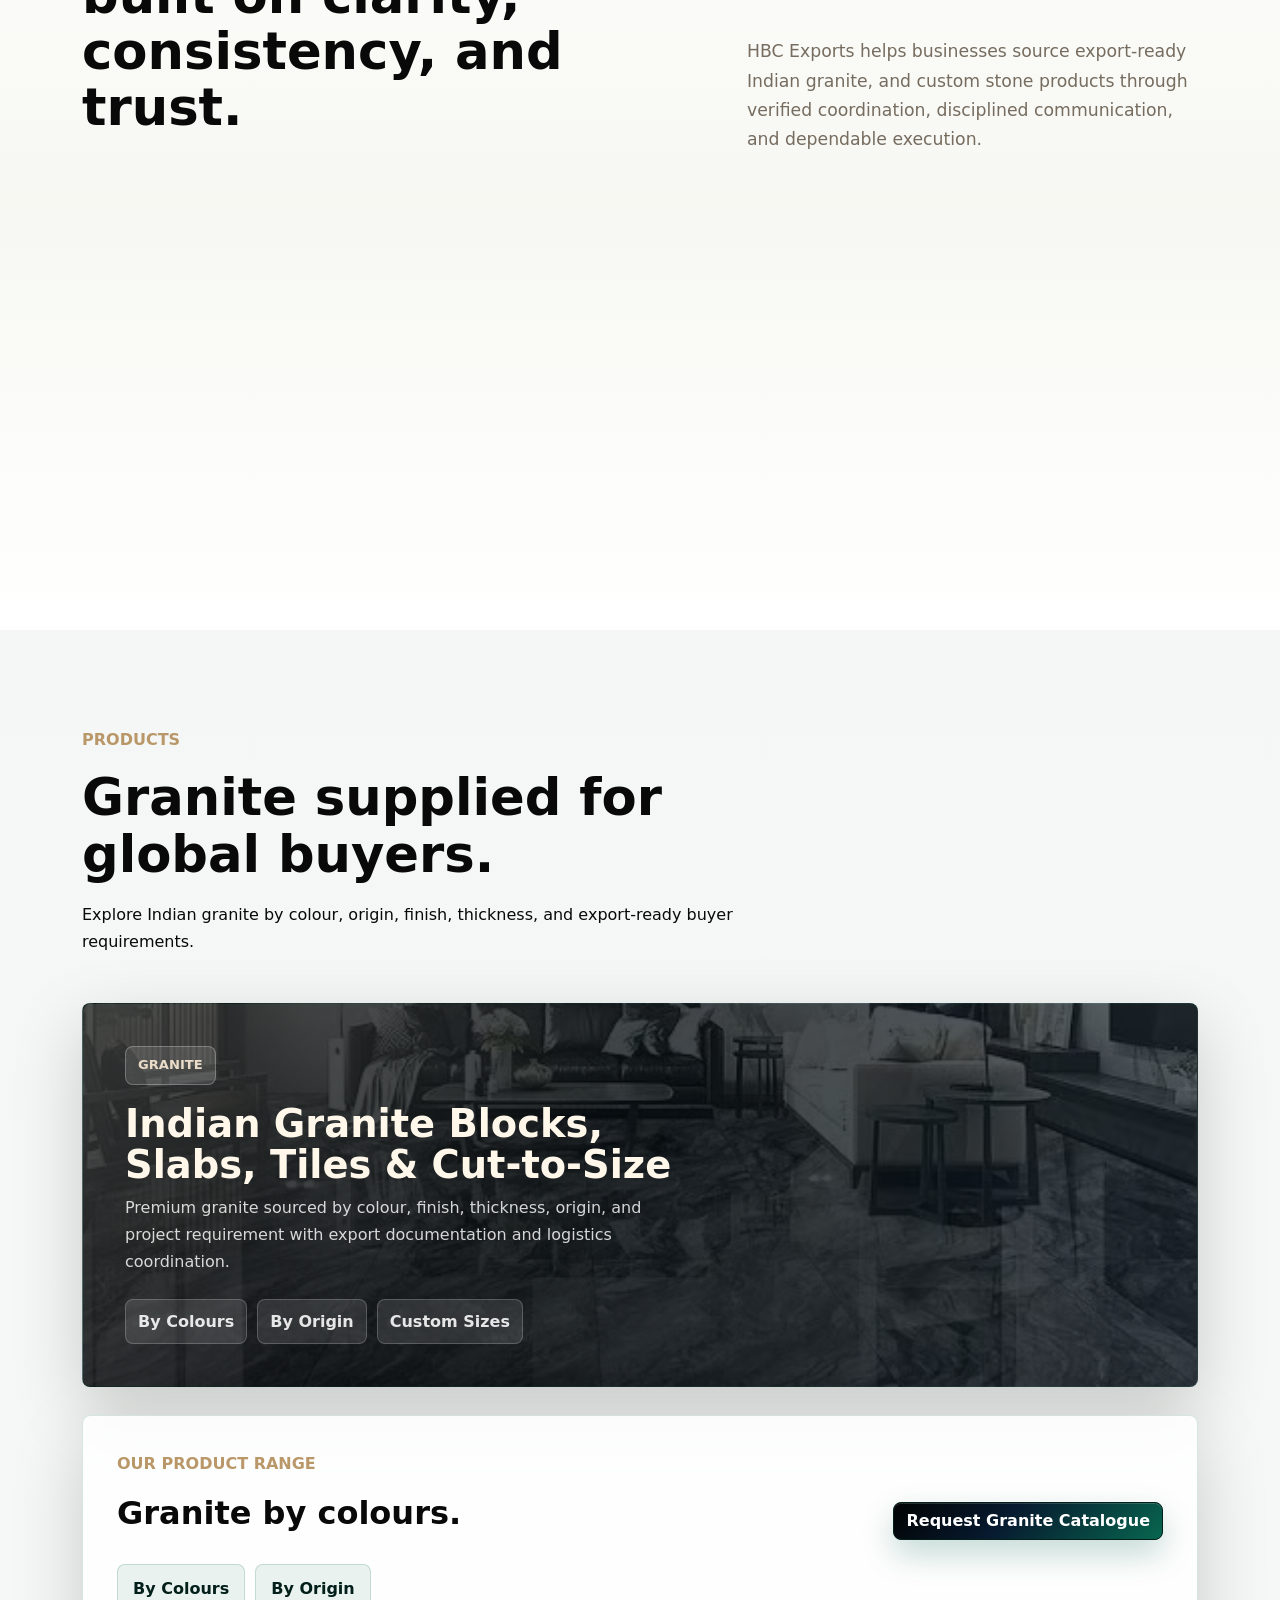
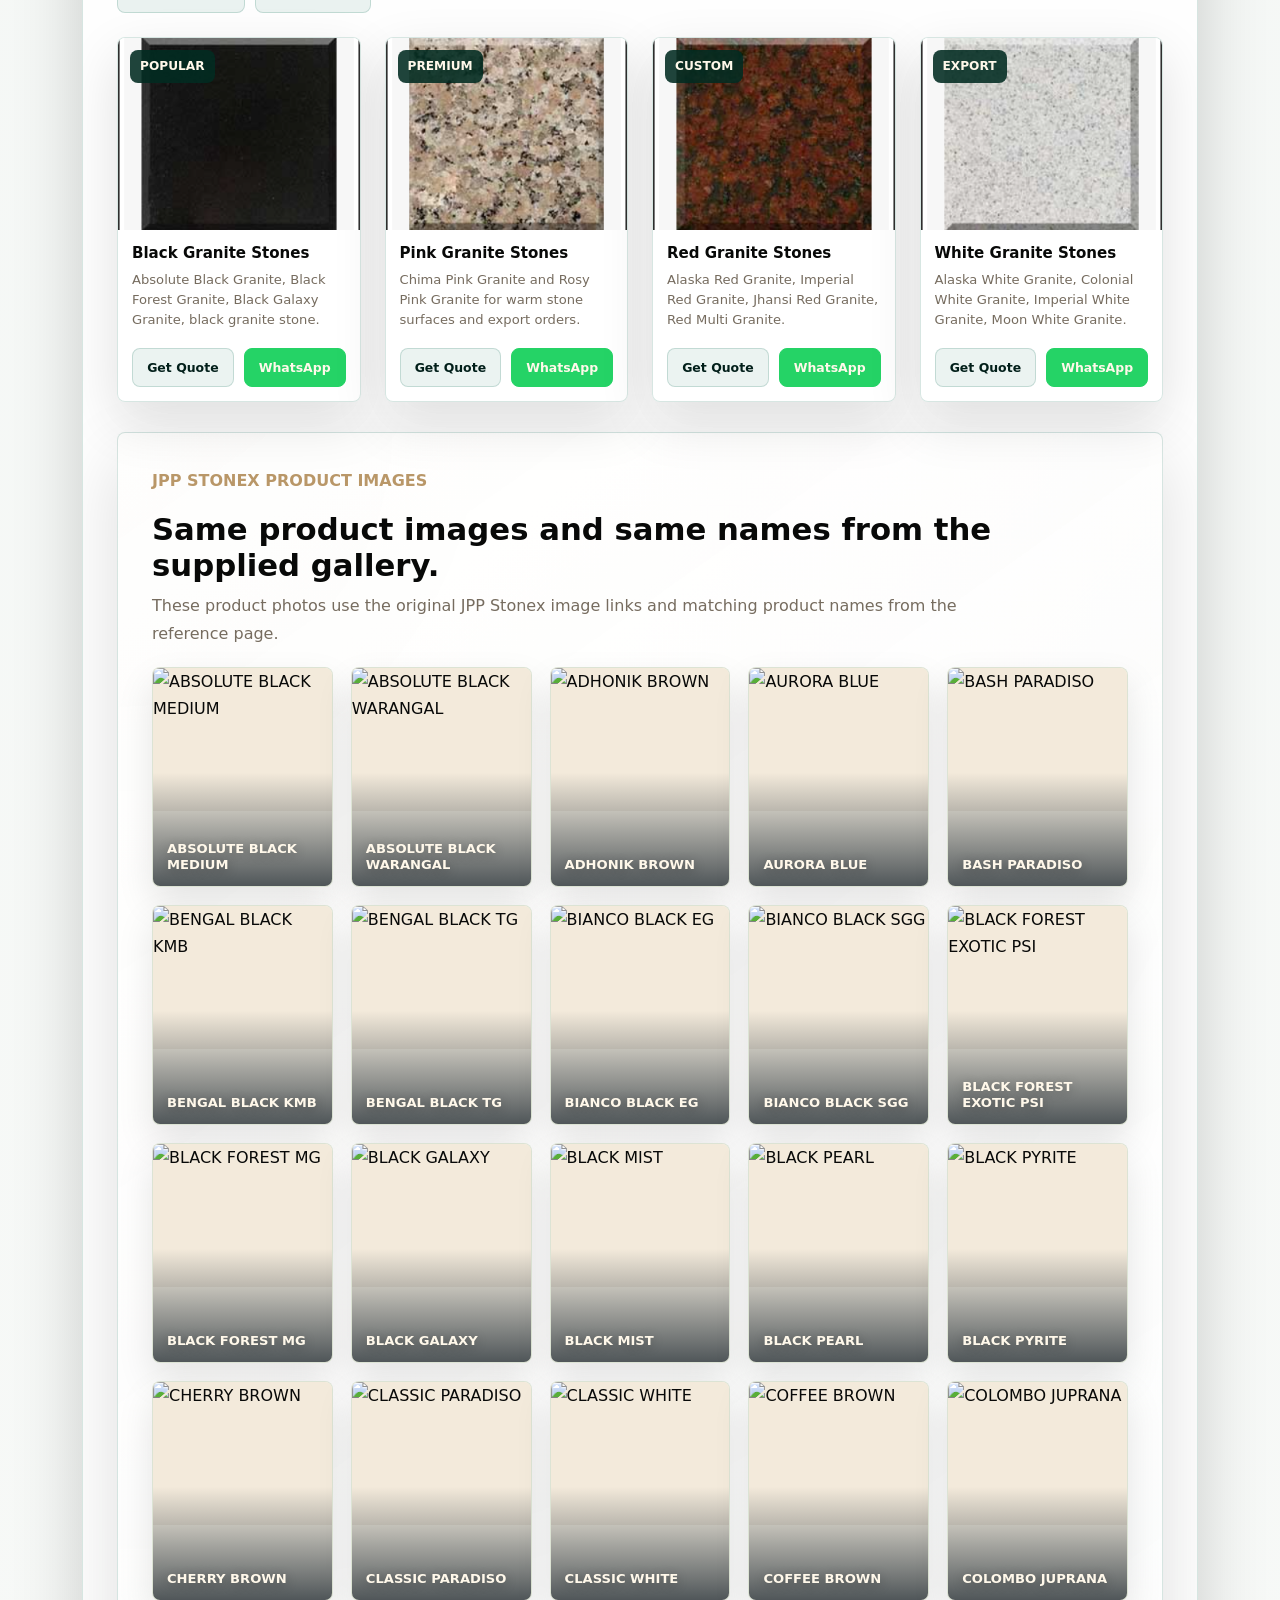
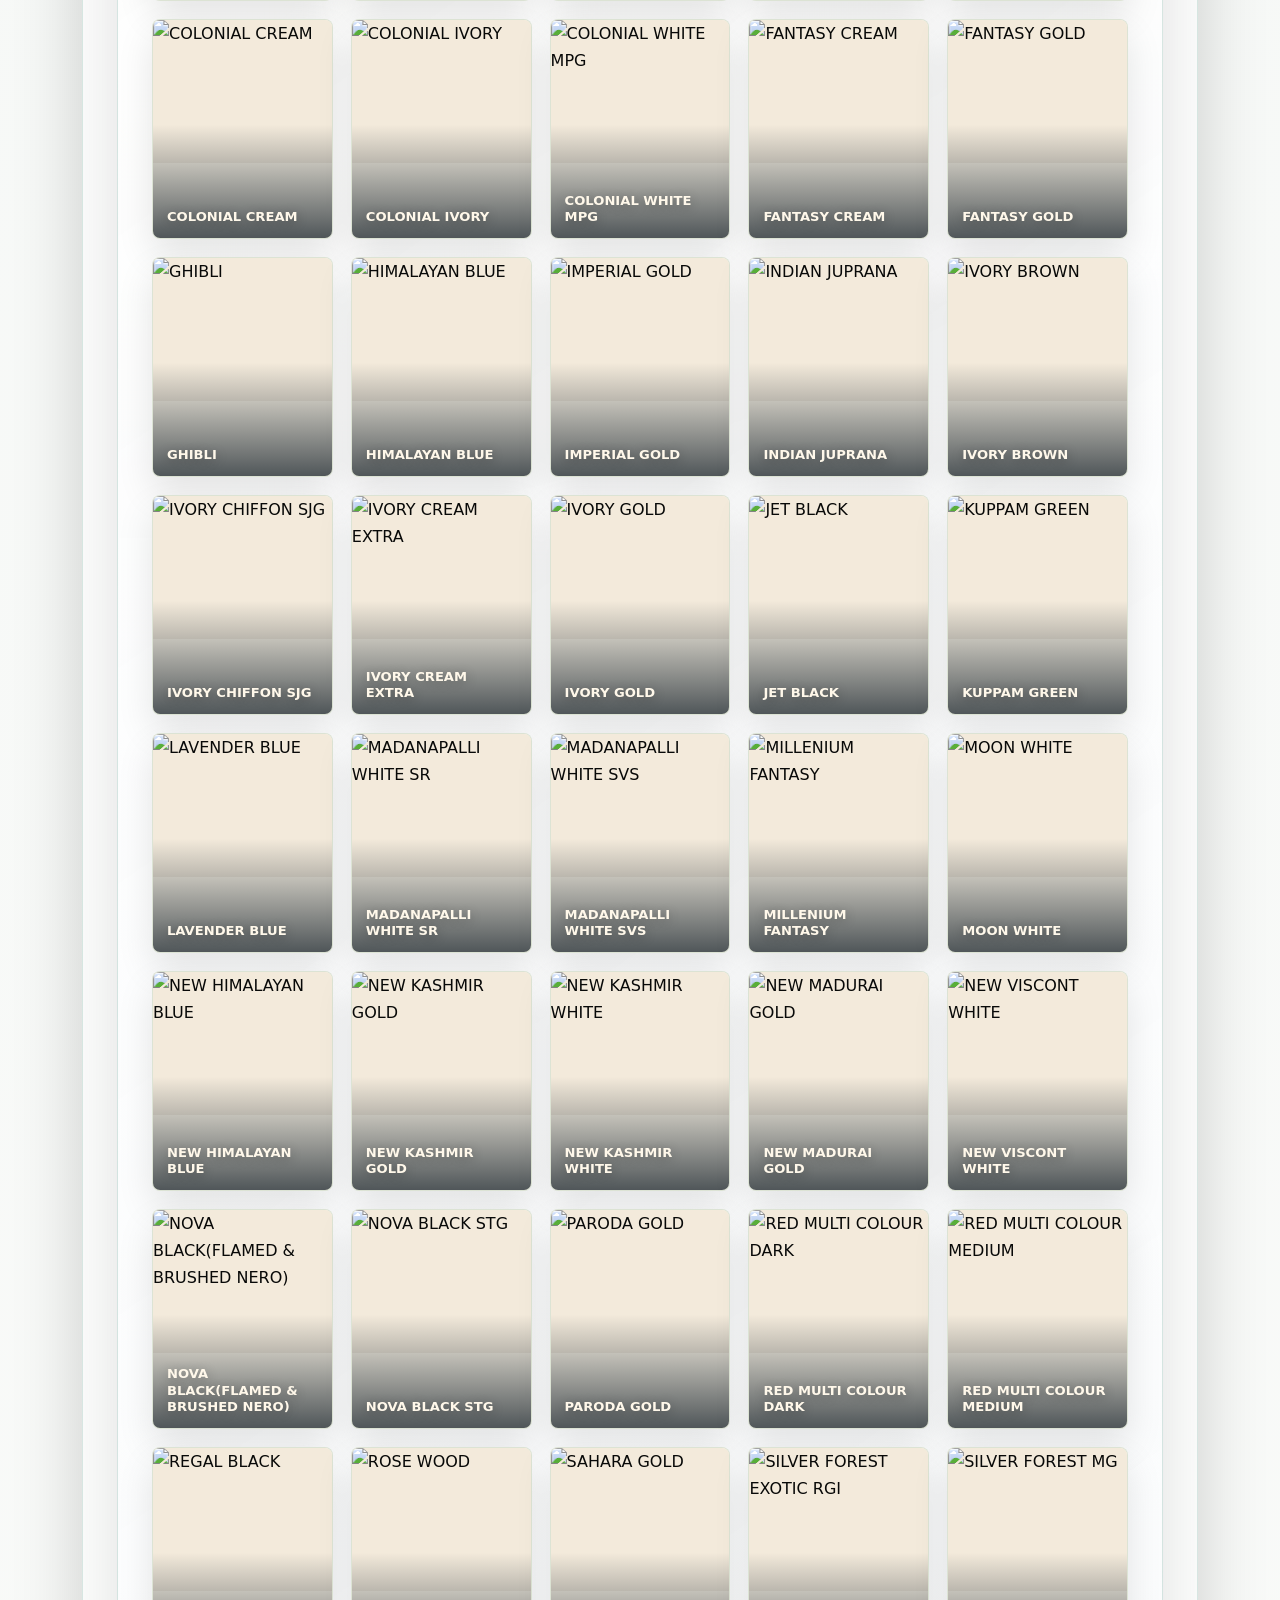
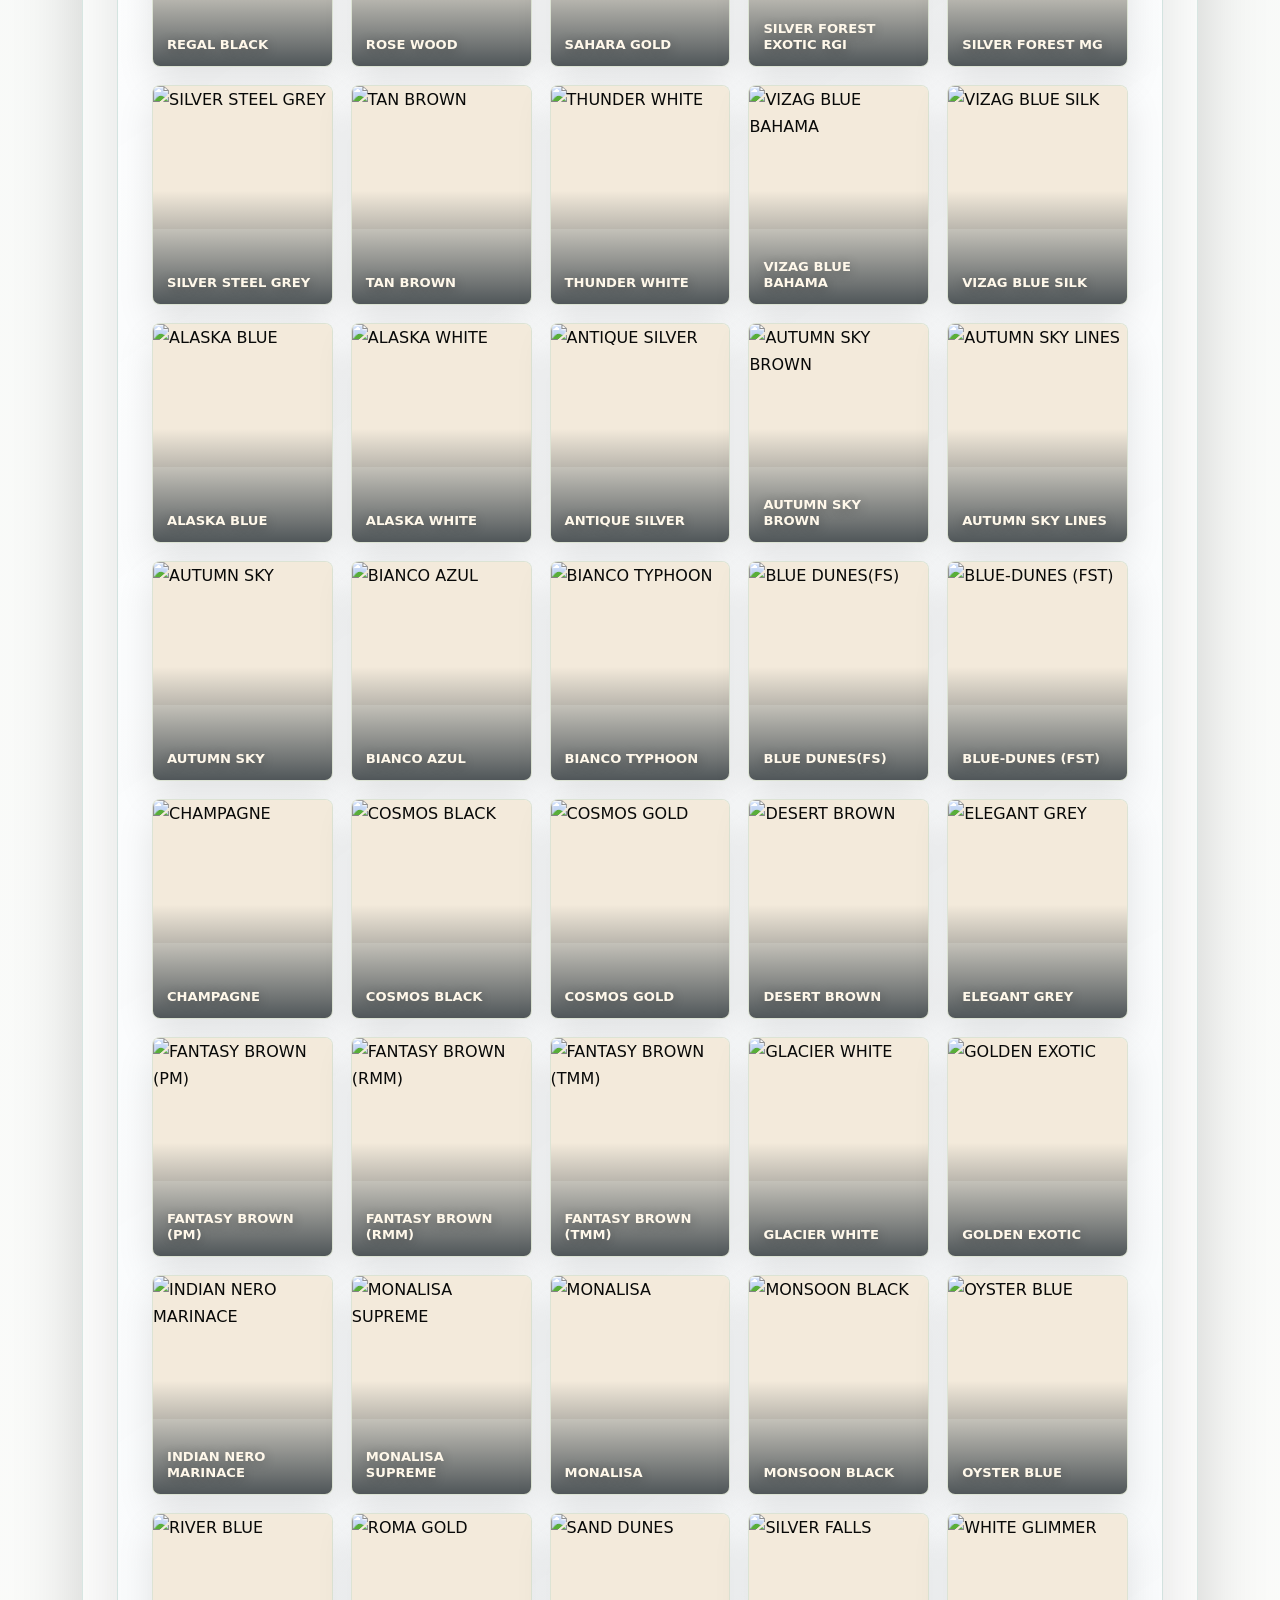
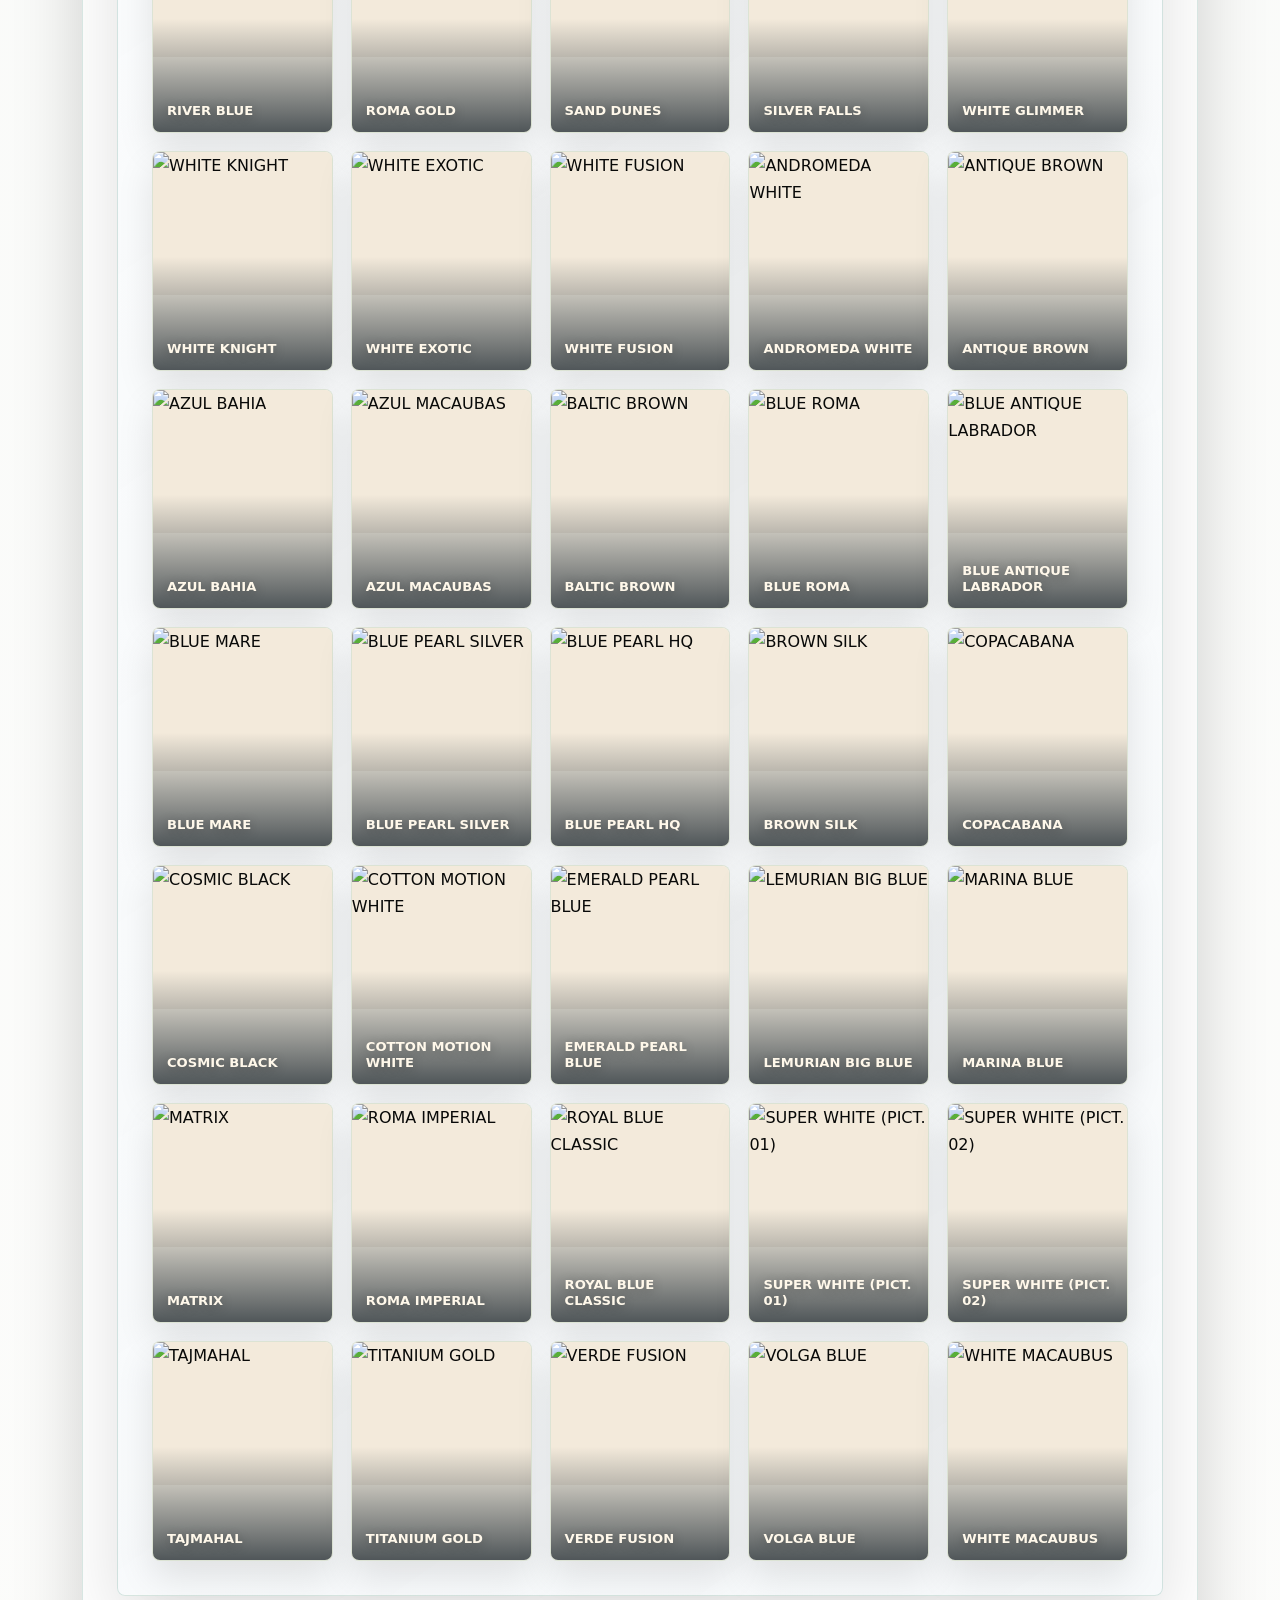
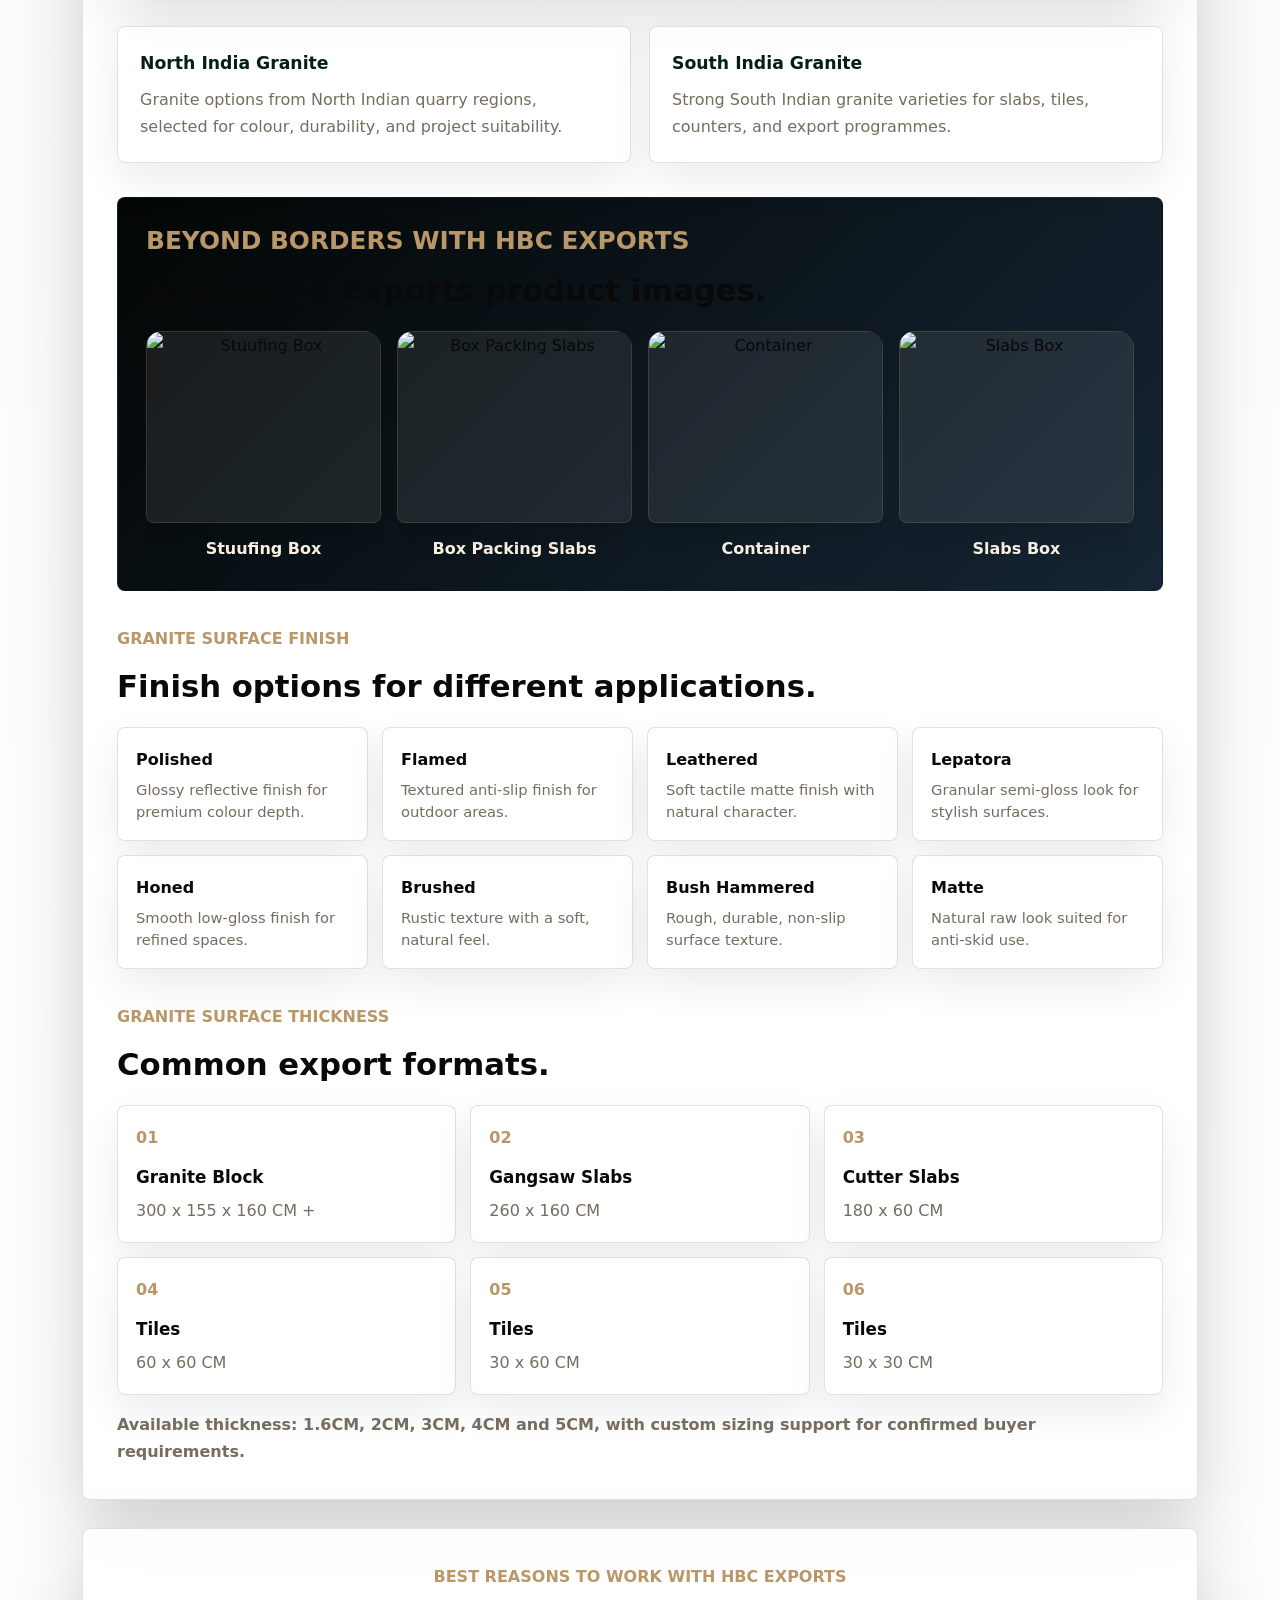
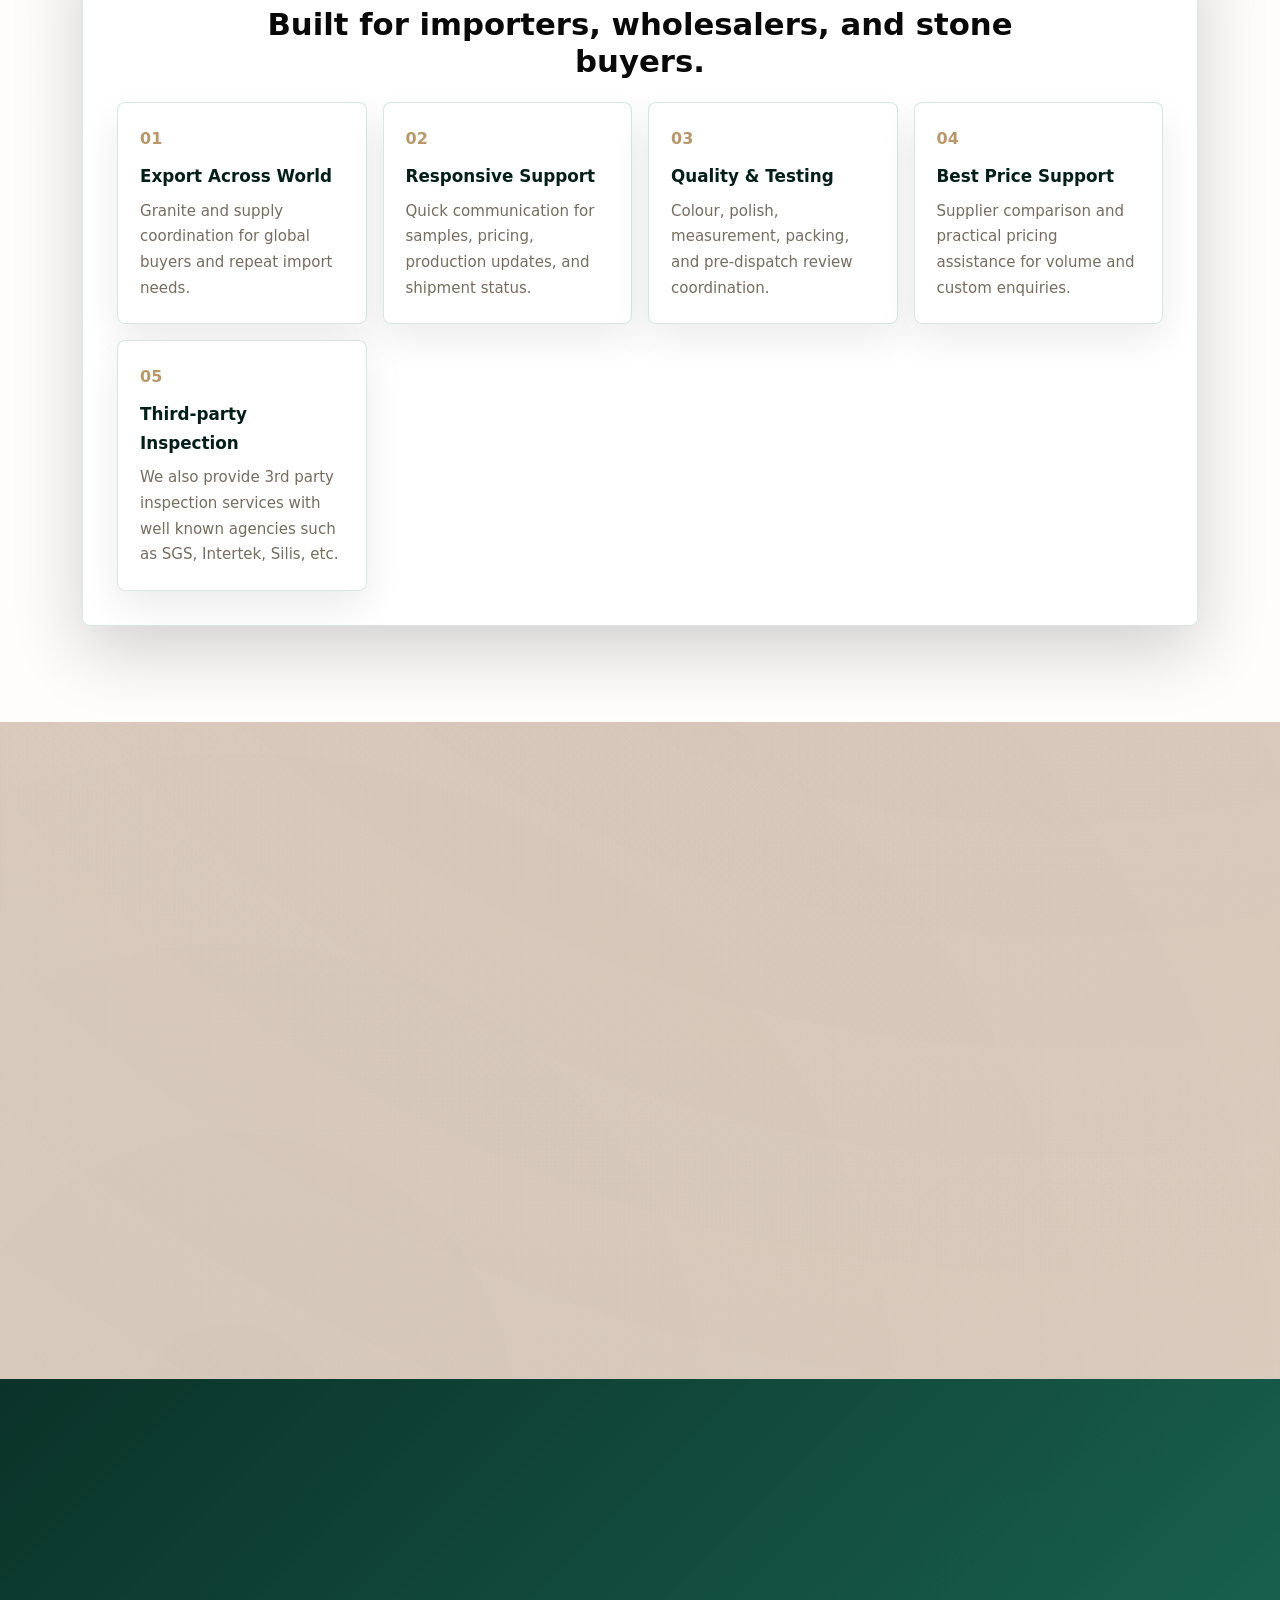
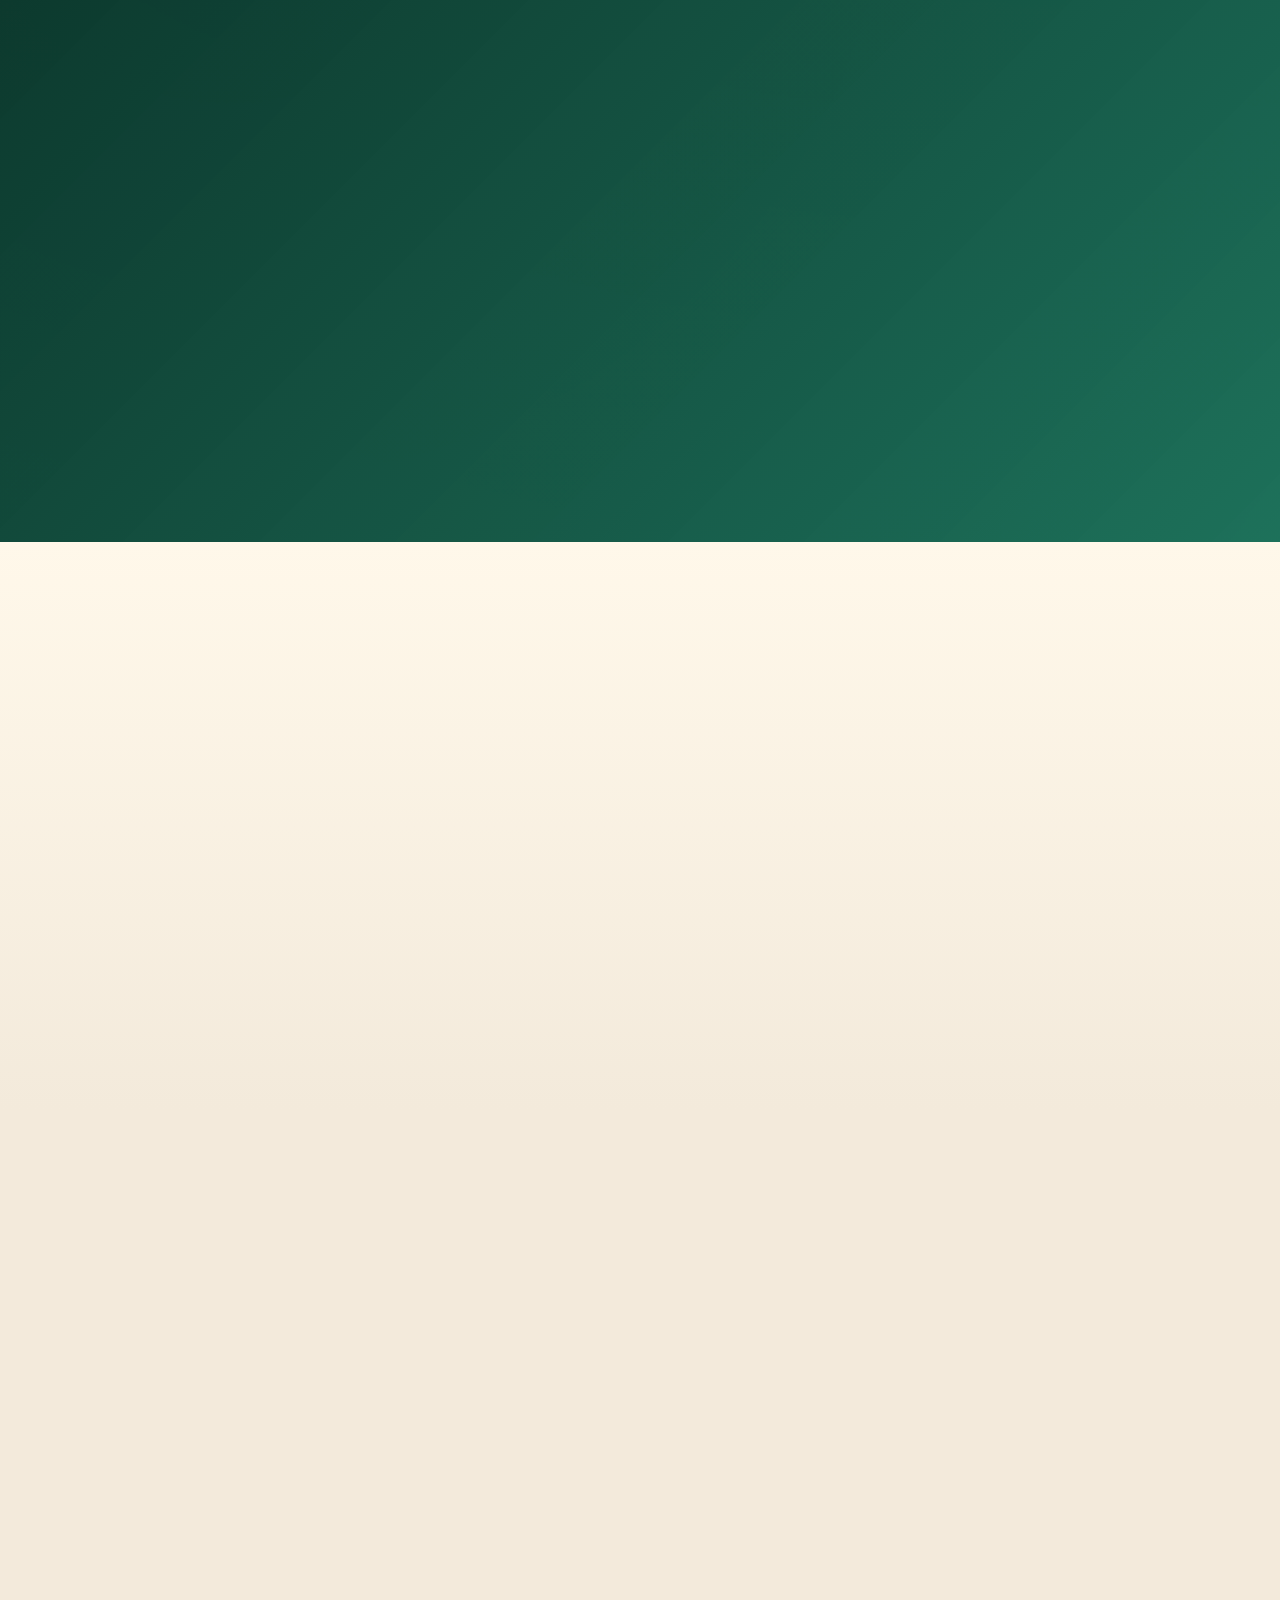
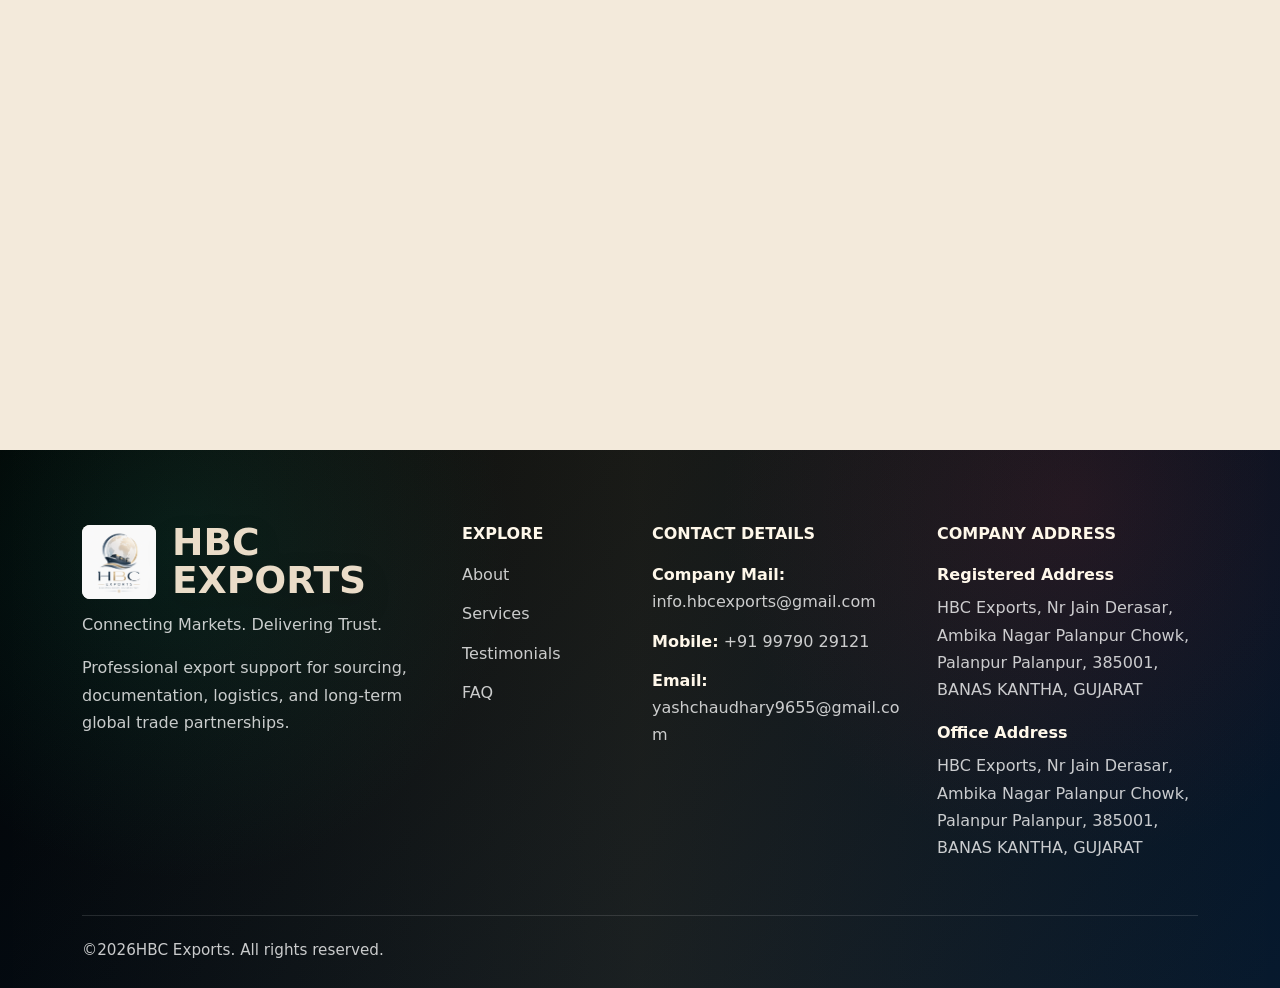
==== commit 48bdfd51: "Fix HTML closing tag and remove extra lines" ====
--- a/index.html
+++ b/index.html
@@ -1236,7 +1236,3 @@
     <script src="script.js?v=20260626-phone-code-star" defer></script>
   </body>
 </html>
-
-
-
-
--- a/style.css
+++ b/style.css
@@ -2406,14 +2406,14 @@
   }
 
   .hero {
-    min-height: 100vh;
+    min-height: 100svh;
     height: auto;
     padding-top: 96px;
-    padding-bottom: 28px;
+    padding-bottom: 40px;
     display: flex;
     flex-direction: column;
     align-items: center;
-    justify-content: center;
+    justify-content: flex-start;
   }
 
   .hero-content {
